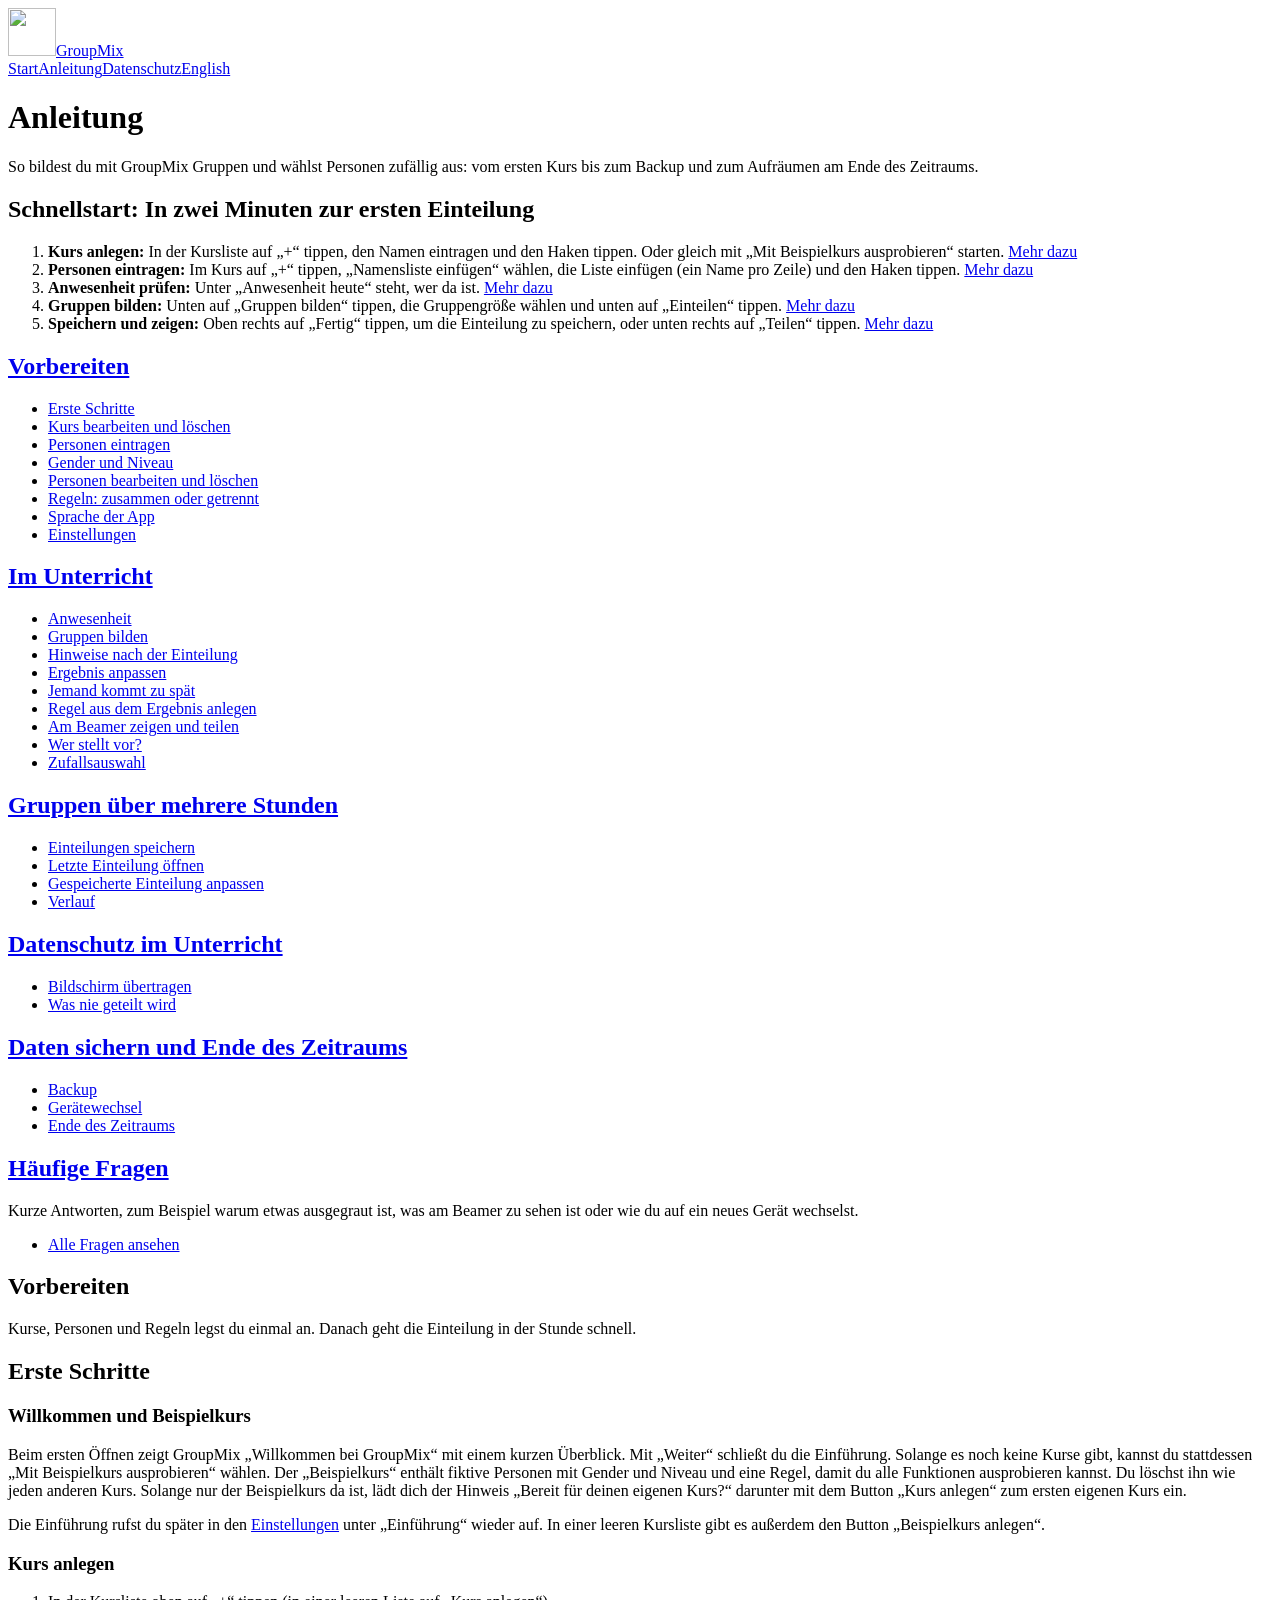
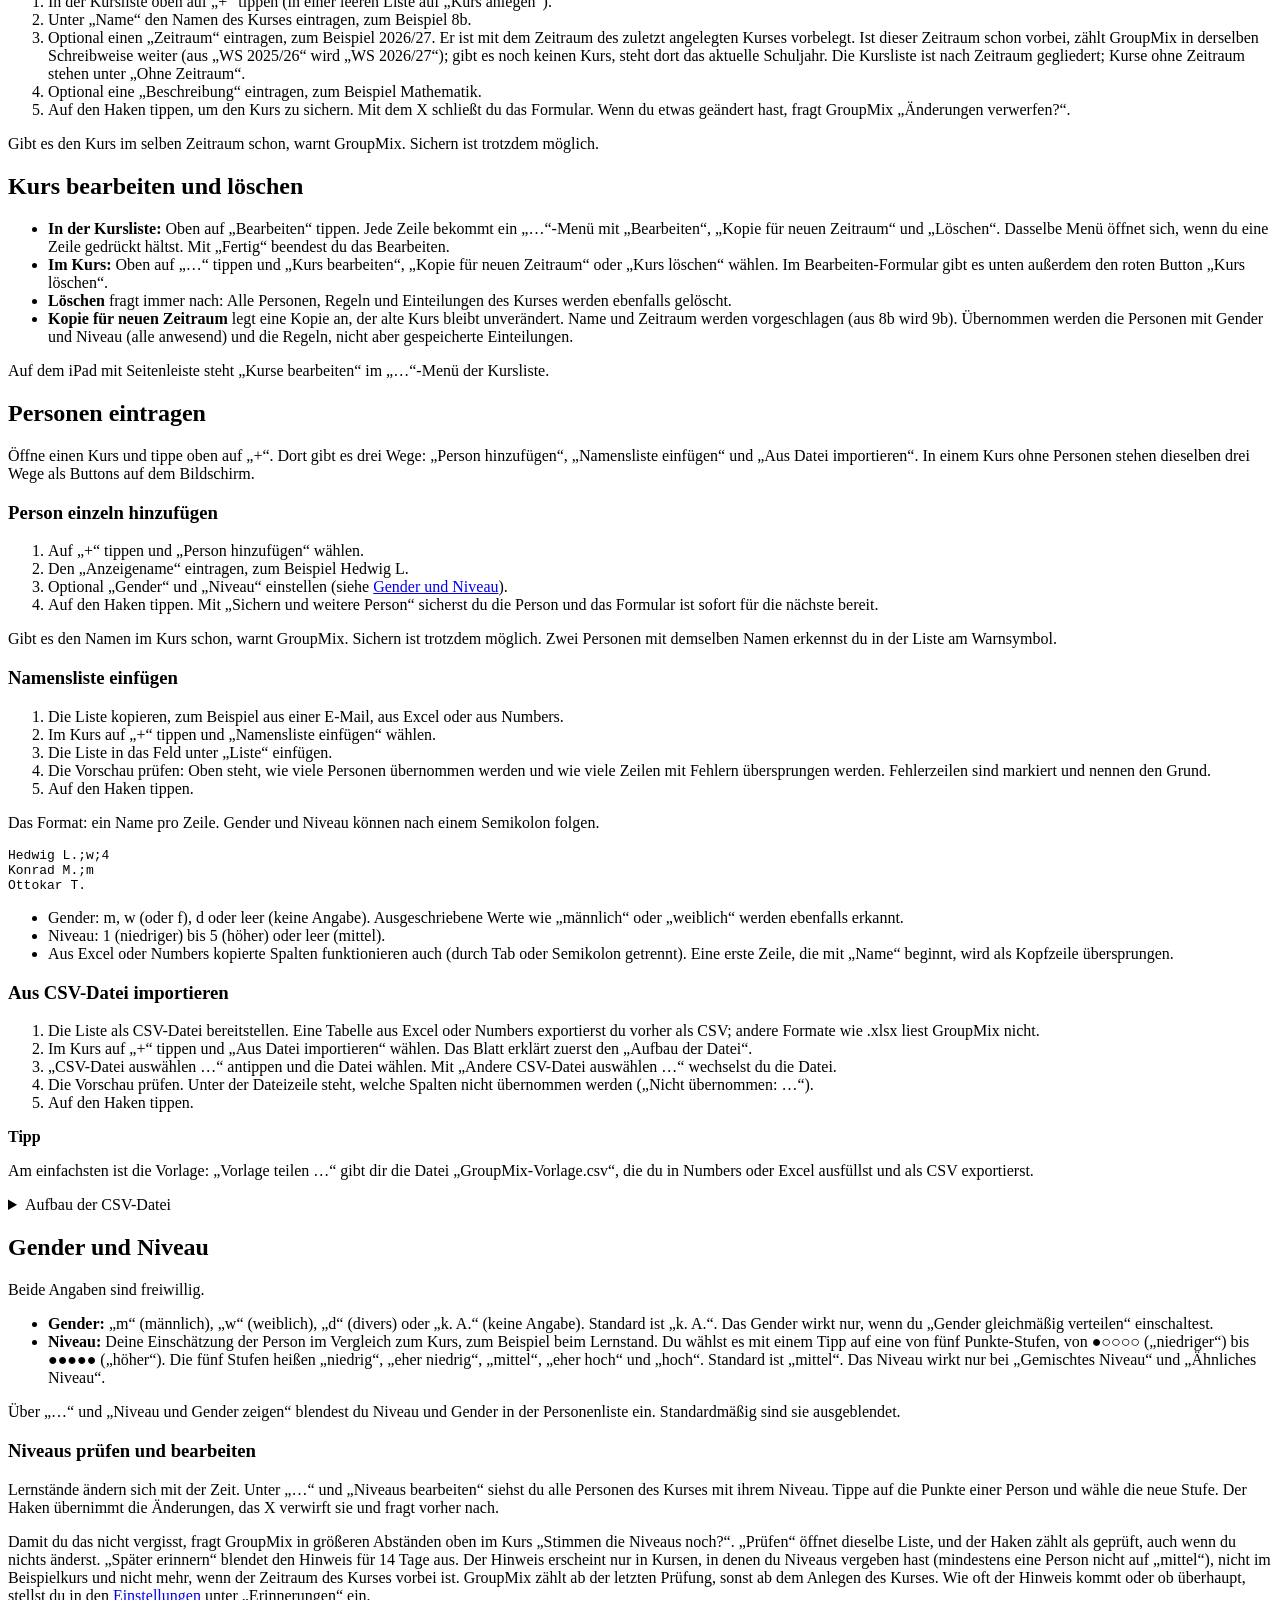
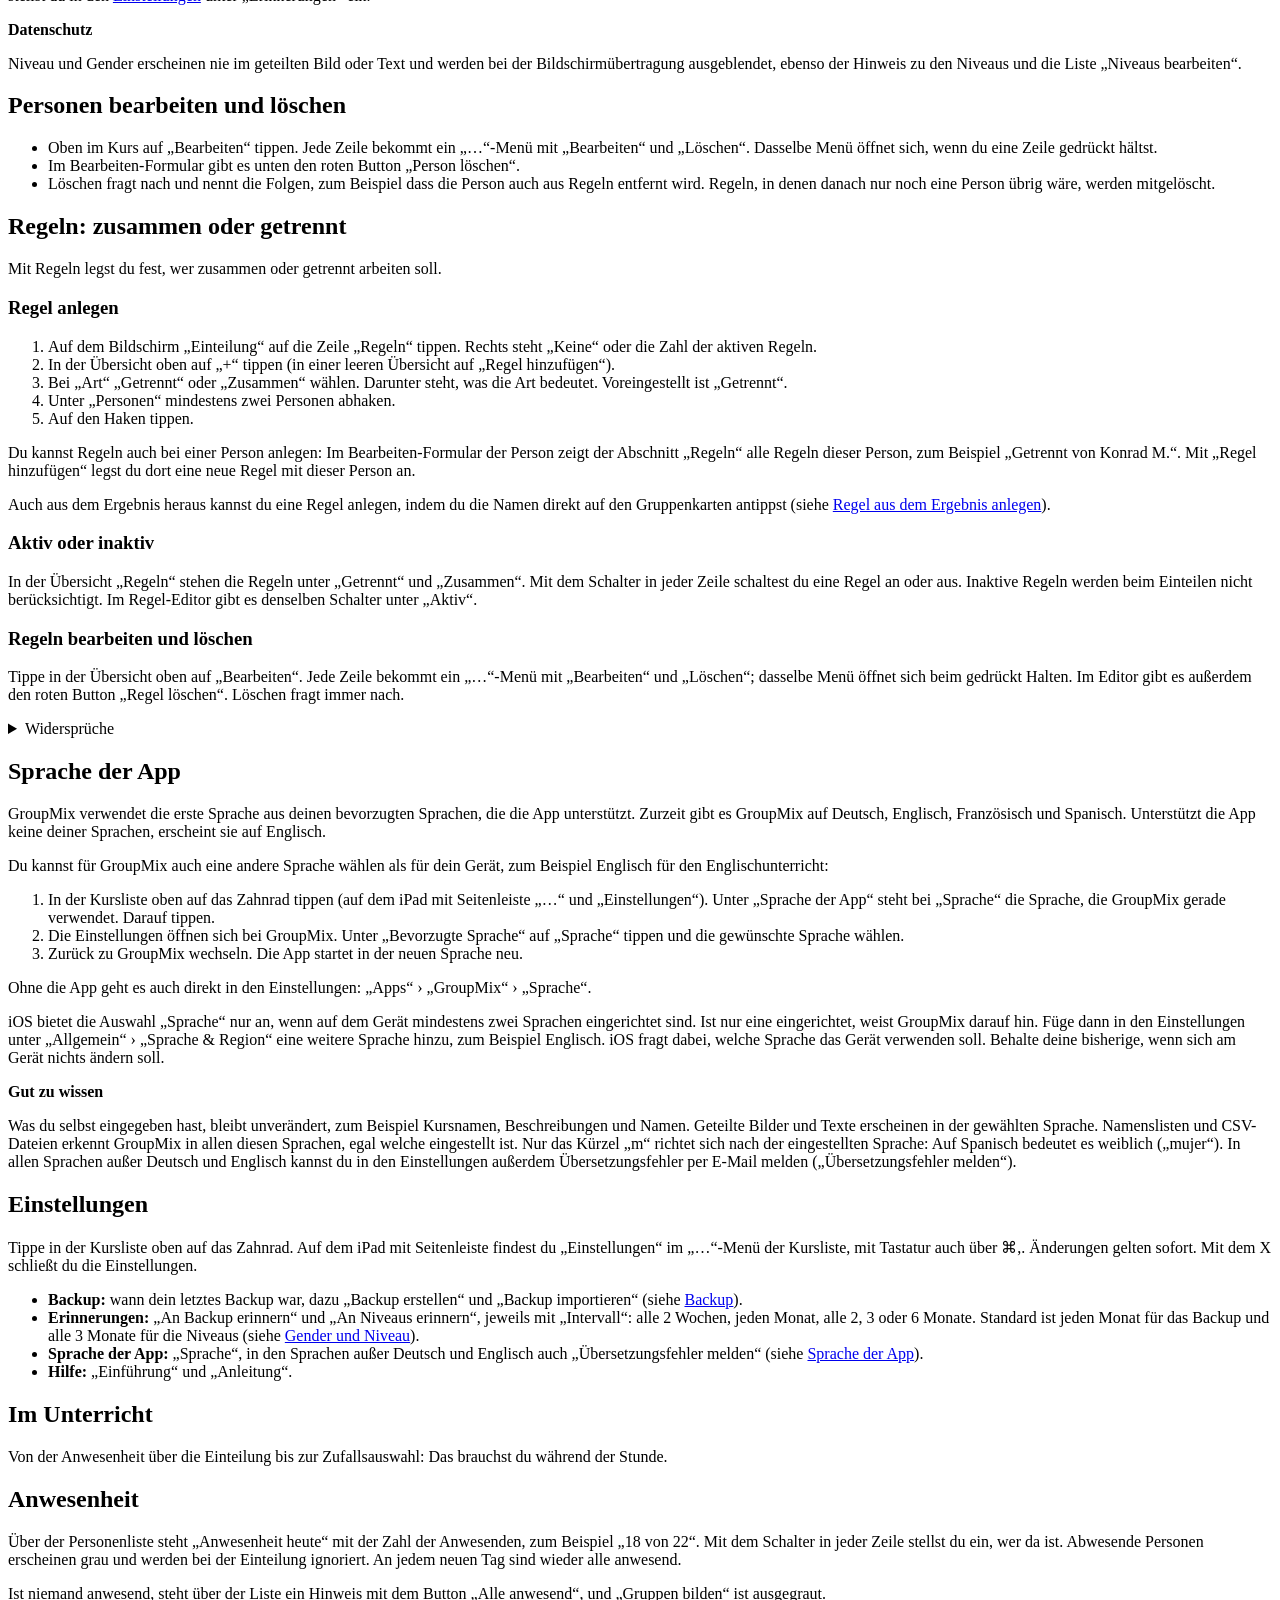
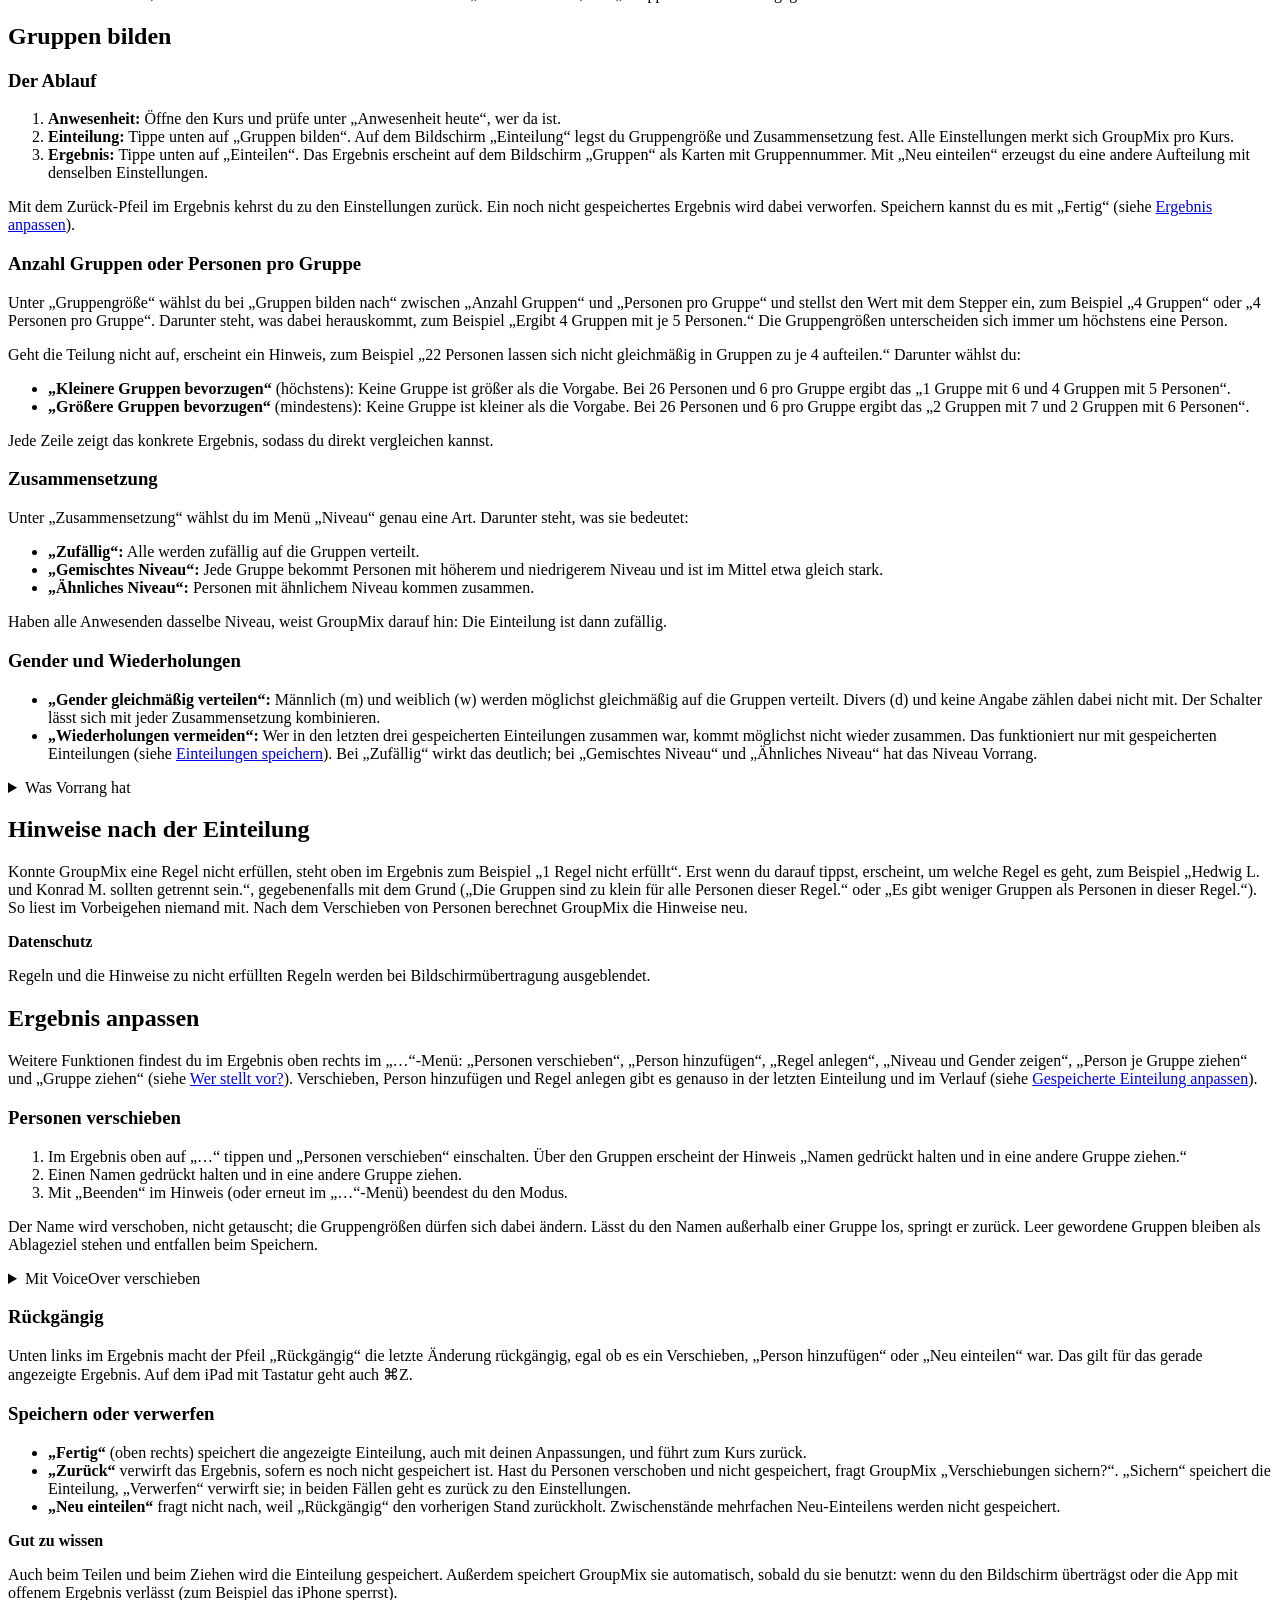
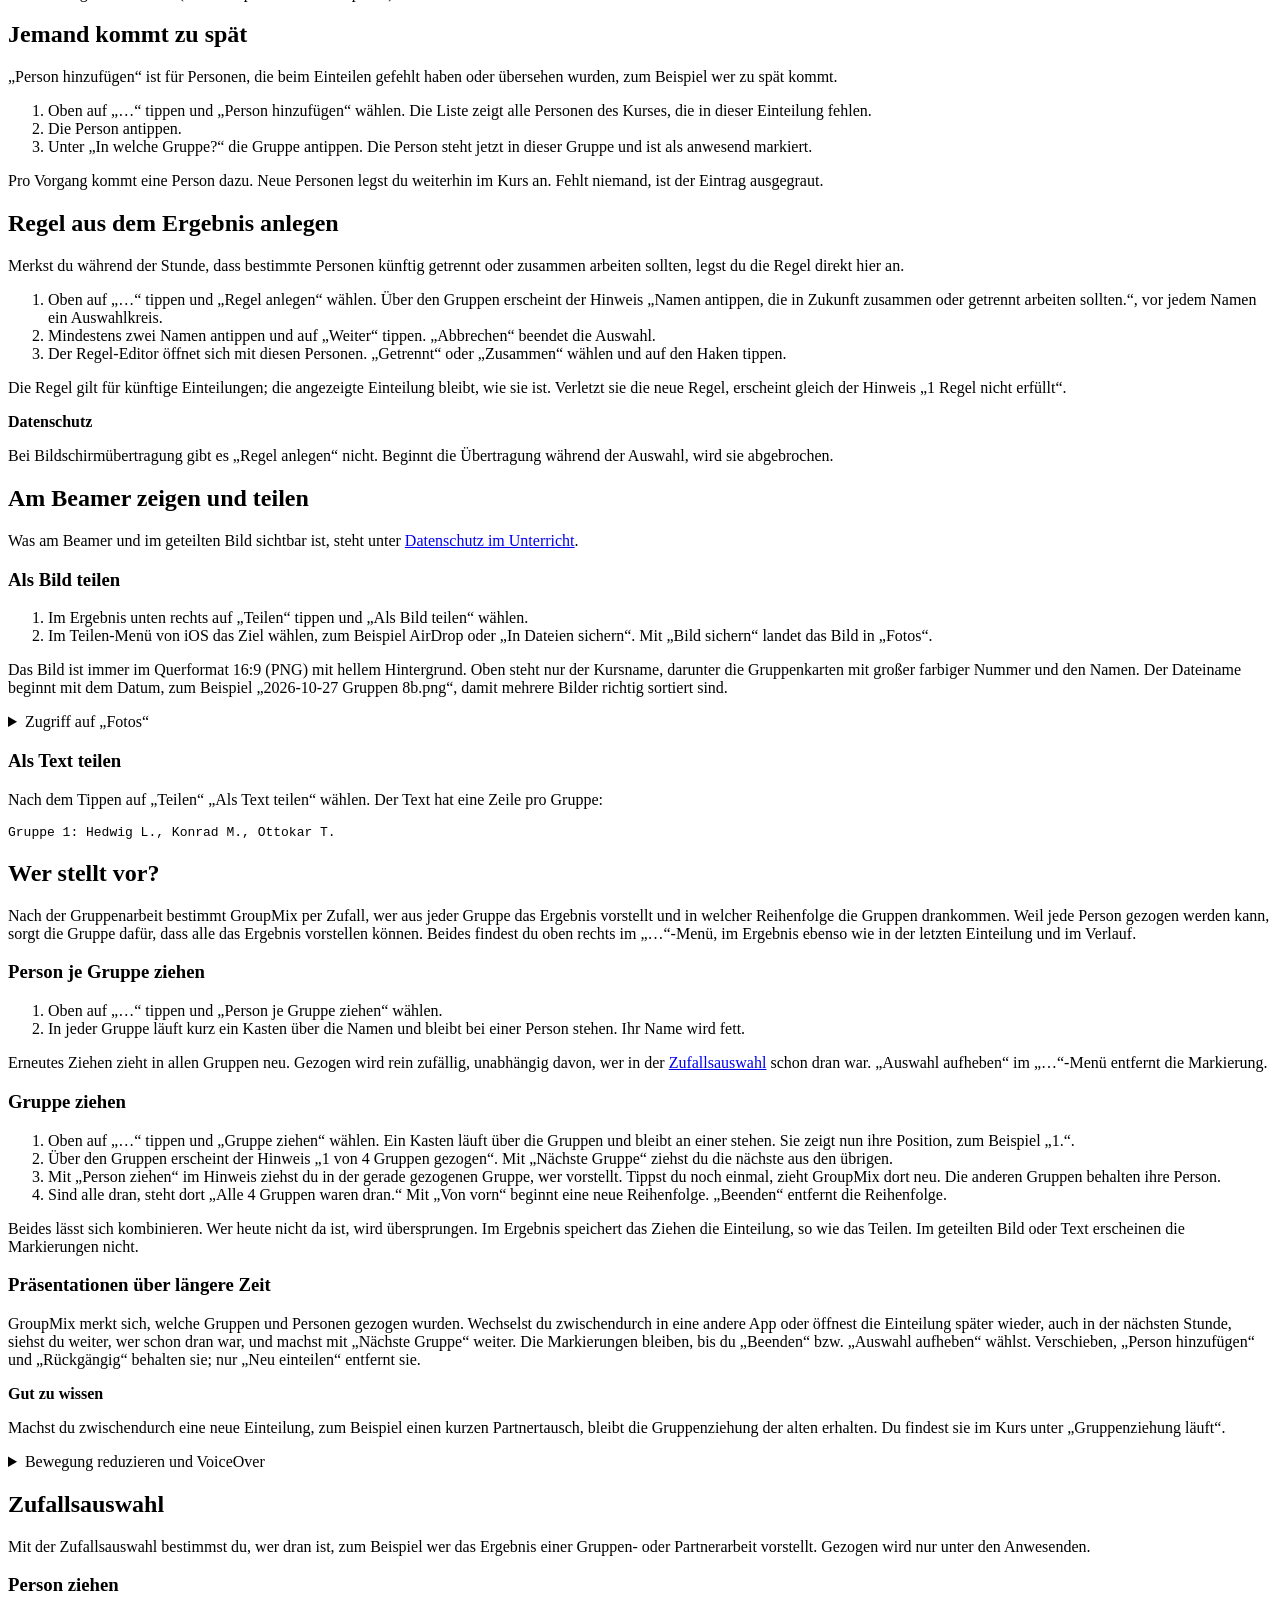
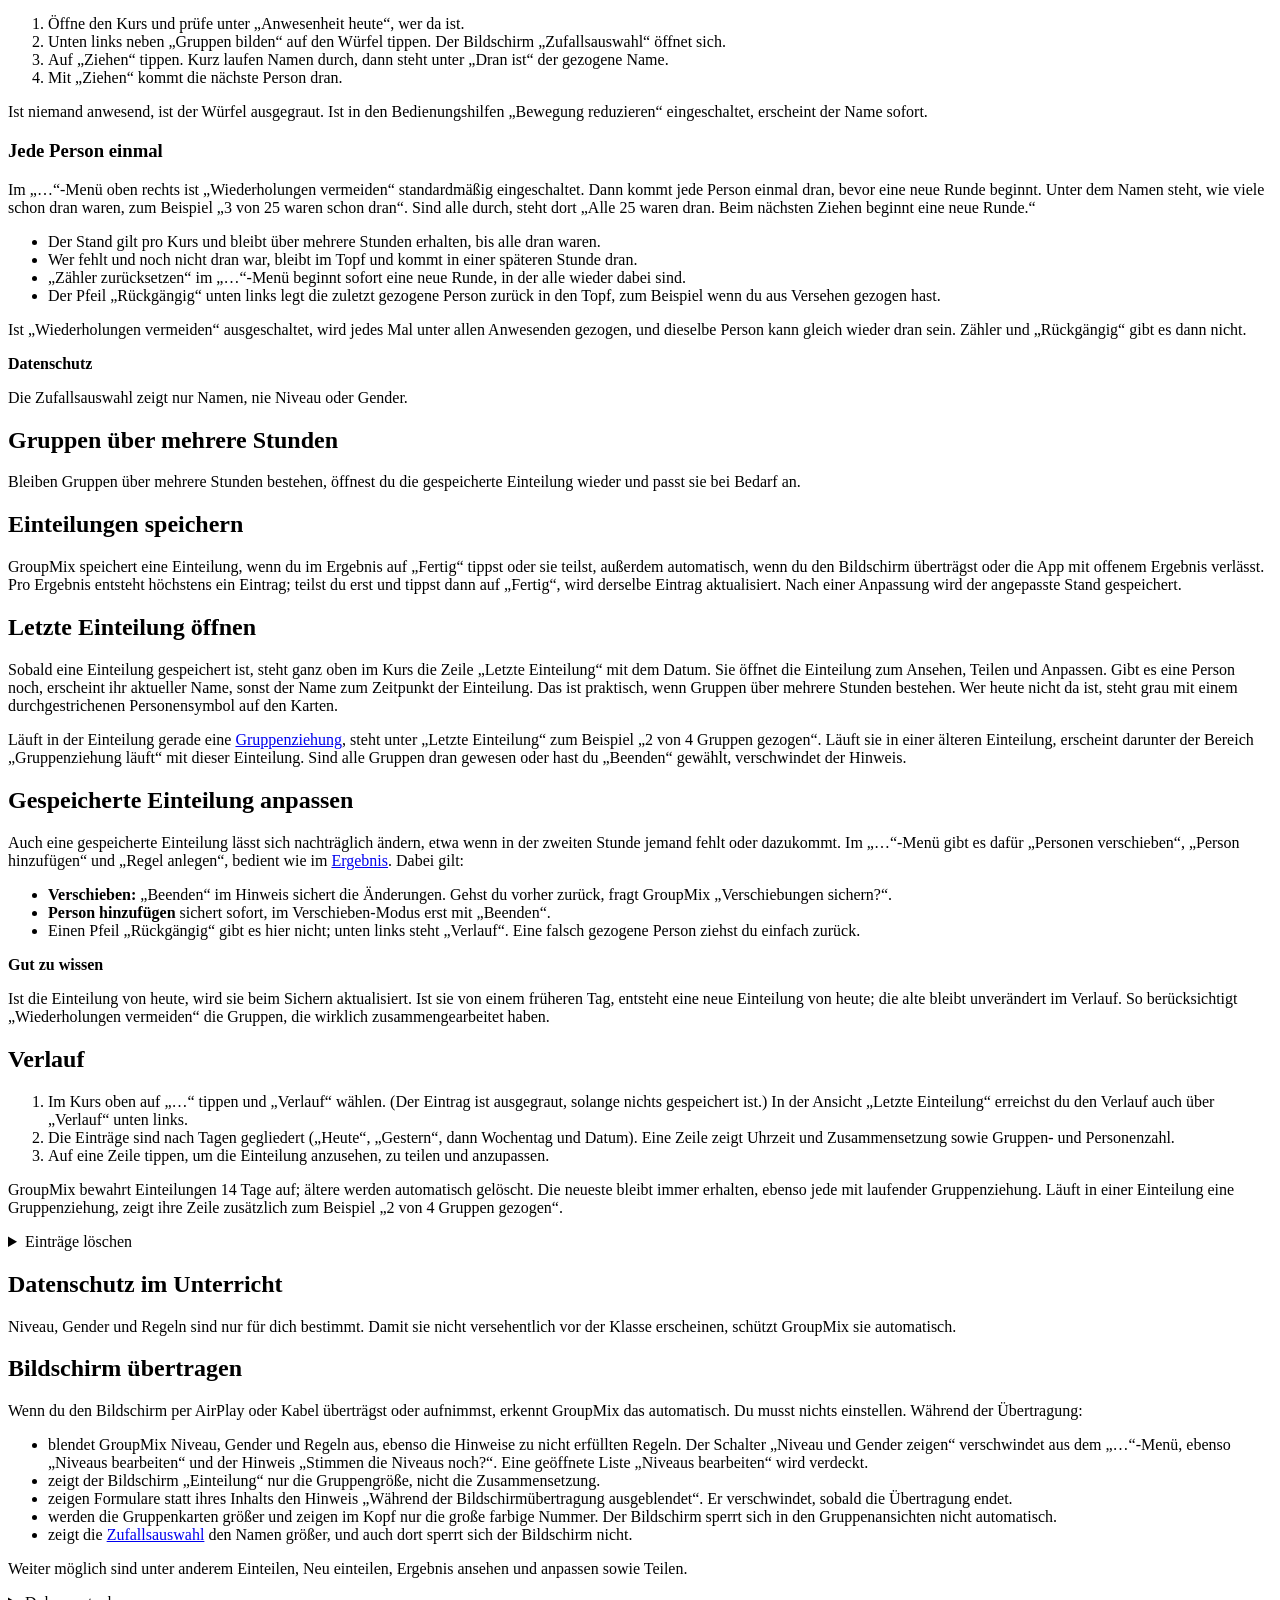
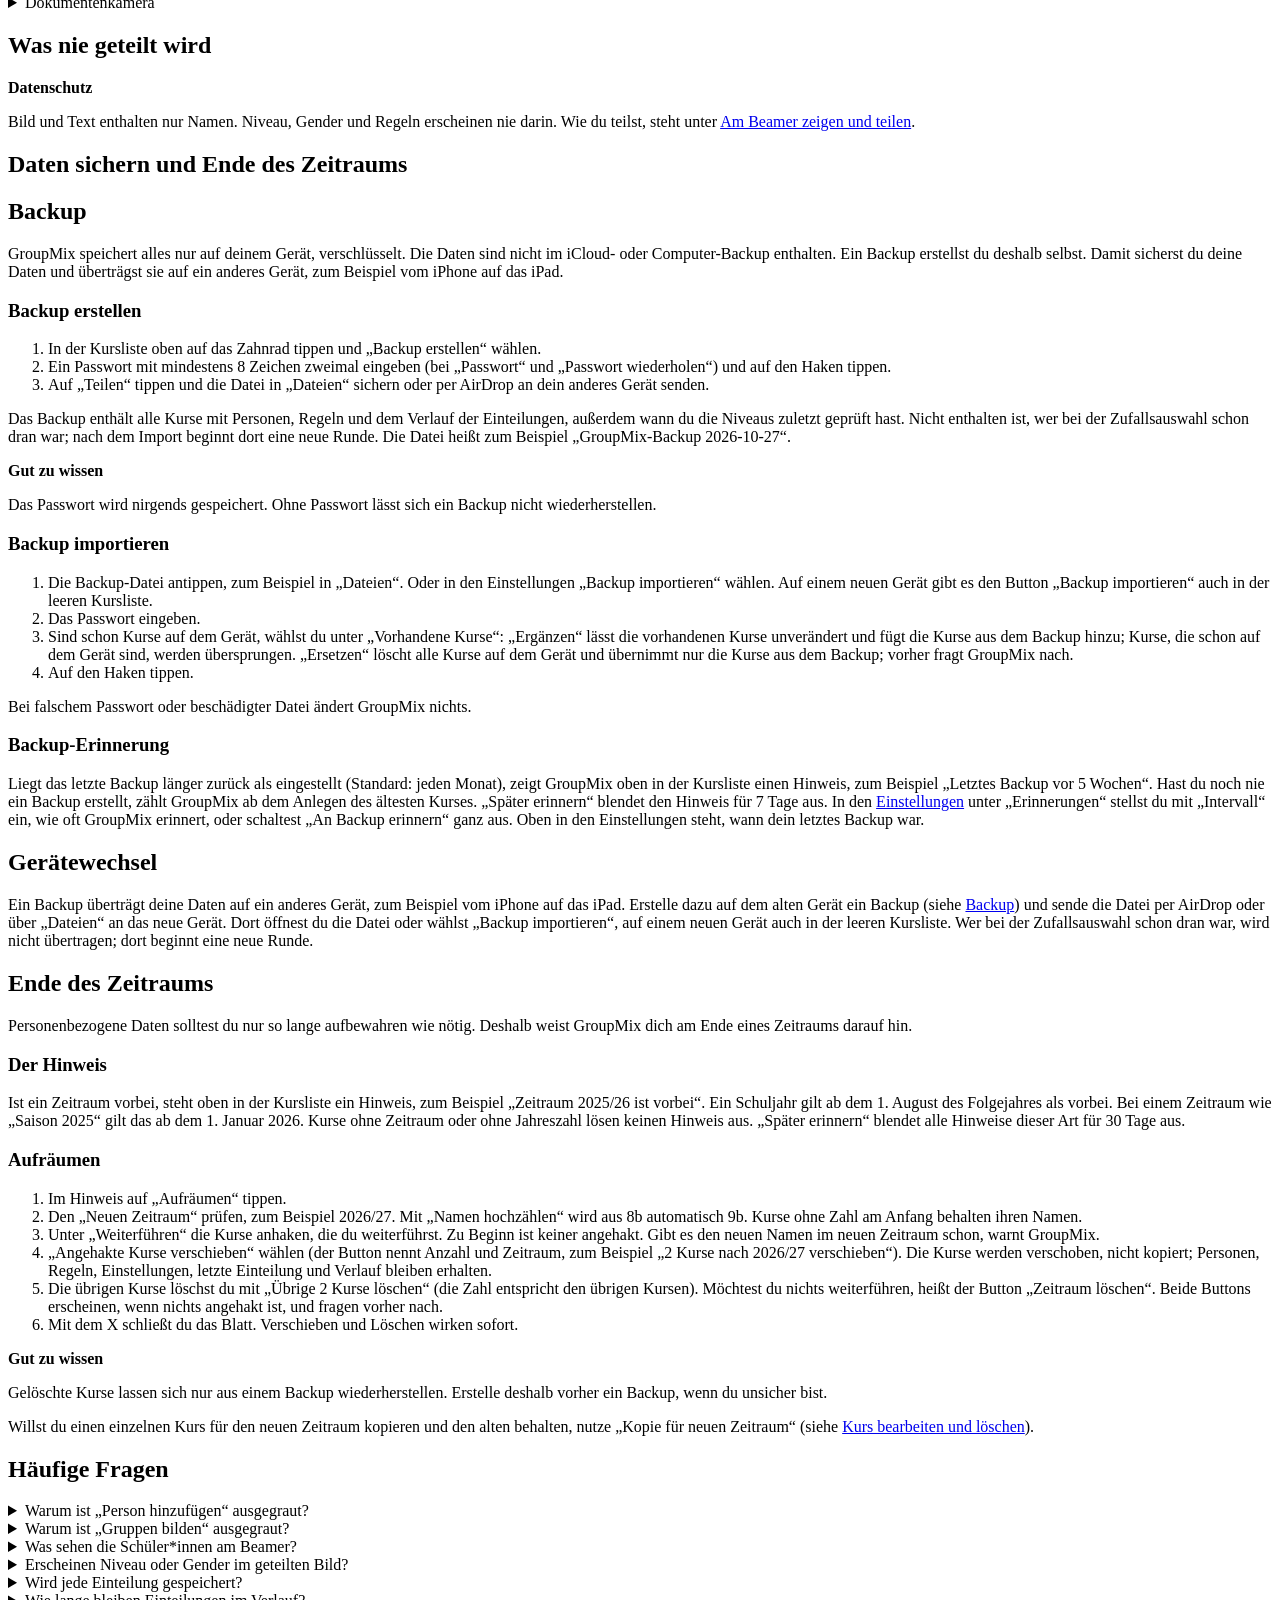
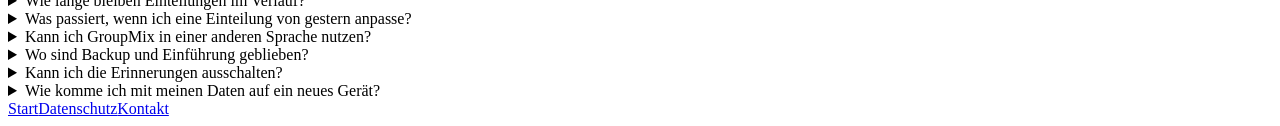
==== anleitung/index.html @ 772161a7 "Anleitung und Datenschutz für Build 10: Einstellungen, Niveaus prüfen, Person ziehen, zweite Gerätes" ====
<!doctype html>
<html lang="de">
<head>
  <meta charset="utf-8">
  <meta name="viewport" content="width=device-width, initial-scale=1">
  <title>GroupMix – Anleitung</title>
  <meta name="description" content="Anleitung für GroupMix: Kurse und Personen anlegen, Gruppen bilden, Regeln, Ergebnis anpassen und teilen, Zufallsauswahl, Backup und Ende des Zeitraums.">
  <link rel="stylesheet" href="/groupmix/style.css?v=20261104d">
  <link rel="icon" href="/groupmix/assets/groupmix-icon-rounded.svg" type="image/svg+xml">
  <link rel="alternate" hreflang="en" href="/groupmix/en/guide/">
  <script>document.documentElement.classList.add("js")</script>
</head>
<body class="guide">
  <header>
    <a class="brand" href="/groupmix/"><picture><source srcset="/groupmix/assets/groupmix-icon-dark-rounded.svg" media="(prefers-color-scheme: dark)"><img src="/groupmix/assets/groupmix-icon-rounded.svg" width="48" height="48" alt=""></picture>GroupMix</a>
    <nav><a href="/groupmix/">Start</a><a href="/groupmix/anleitung/" aria-current="page">Anleitung</a><a href="/groupmix/datenschutz/">Datenschutz</a><a href="/groupmix/en/guide/" hreflang="en" lang="en">English</a></nav>
  </header>
  <main>
    <div class="g-layout">
    <div class="g-main">

    <div class="g-overview" id="uebersicht">
      <h1 tabindex="-1">Anleitung</h1>
      <p class="lead">So bildest du mit GroupMix Gruppen und wählst Personen zufällig aus: vom ersten Kurs bis zum Backup und zum Aufräumen am Ende des Zeitraums.</p>

      <form class="g-search" role="search" id="g-search" hidden>
        <label for="g-q" class="sr-only">Anleitung durchsuchen</label>
        <input id="g-q" type="search" placeholder="Anleitung durchsuchen" autocomplete="off" autocapitalize="off" spellcheck="false" enterkeyhint="search">
      </form>
      <div class="sr-only" id="g-status" role="status" aria-live="polite"></div>
      <div class="g-results" id="g-results" hidden></div>

    <section id="schnellstart" class="schnellstart">
      <h2>Schnellstart: In zwei Minuten zur ersten Einteilung</h2>
      <ol>
        <li><strong>Kurs anlegen:</strong> In der Kursliste auf „+“ tippen, den Namen eintragen und den Haken tippen. Oder gleich mit „Mit Beispielkurs ausprobieren“ starten. <a href="#erste-schritte">Mehr dazu</a></li>
        <li><strong>Personen eintragen:</strong> Im Kurs auf „+“ tippen, „Namensliste einfügen“ wählen, die Liste einfügen (ein Name pro Zeile) und den Haken tippen. <a href="#personen">Mehr dazu</a></li>
        <li><strong>Anwesenheit prüfen:</strong> Unter „Anwesenheit heute“ steht, wer da ist. <a href="#anwesenheit">Mehr dazu</a></li>
        <li><strong>Gruppen bilden:</strong> Unten auf „Gruppen bilden“ tippen, die Gruppengröße wählen und unten auf „Einteilen“ tippen. <a href="#gruppen-bilden">Mehr dazu</a></li>
        <li><strong>Speichern und zeigen:</strong> Oben rechts auf „Fertig“ tippen, um die Einteilung zu speichern, oder unten rechts auf „Teilen“ tippen. <a href="#ergebnis-anpassen">Mehr dazu</a></li>
      </ol>
    </section>

      <div class="g-tiles">
        <section class="tile">
          <h2><a href="#vorbereiten">Vorbereiten</a></h2>
          <ul>
            <li><a href="#erste-schritte">Erste Schritte</a></li>
            <li><a href="#kurs-bearbeiten">Kurs bearbeiten und löschen</a></li>
            <li><a href="#personen">Personen eintragen</a></li>
            <li><a href="#niveau">Gender und Niveau</a></li>
            <li><a href="#personen-bearbeiten">Personen bearbeiten und löschen</a></li>
            <li><a href="#regeln">Regeln: zusammen oder getrennt</a></li>
            <li><a href="#sprache">Sprache der App</a></li>
            <li><a href="#einstellungen">Einstellungen</a></li>
          </ul>
        </section>
        <section class="tile">
          <h2><a href="#im-unterricht">Im Unterricht</a></h2>
          <ul>
            <li><a href="#anwesenheit">Anwesenheit</a></li>
            <li><a href="#gruppen-bilden">Gruppen bilden</a></li>
            <li><a href="#hinweise">Hinweise nach der Einteilung</a></li>
            <li><a href="#ergebnis-anpassen">Ergebnis anpassen</a></li>
            <li><a href="#zu-spaet">Jemand kommt zu spät</a></li>
            <li><a href="#regel-aus-ergebnis">Regel aus dem Ergebnis anlegen</a></li>
            <li><a href="#beamer">Am Beamer zeigen und teilen</a></li>
            <li><a href="#vorstellen">Wer stellt vor?</a></li>
            <li><a href="#zufallsauswahl">Zufallsauswahl</a></li>
          </ul>
        </section>
        <section class="tile">
          <h2><a href="#mehrere-stunden">Gruppen über mehrere Stunden</a></h2>
          <ul>
            <li><a href="#speichern">Einteilungen speichern</a></li>
            <li><a href="#letzte-einteilung">Letzte Einteilung öffnen</a></li>
            <li><a href="#einteilung-anpassen">Gespeicherte Einteilung anpassen</a></li>
            <li><a href="#verlauf">Verlauf</a></li>
          </ul>
        </section>
        <section class="tile">
          <h2><a href="#datenschutz-unterricht">Datenschutz im Unterricht</a></h2>
          <ul>
            <li><a href="#zeigen-teilen">Bildschirm übertragen</a></li>
            <li><a href="#nie-geteilt">Was nie geteilt wird</a></li>
          </ul>
        </section>
        <section class="tile">
          <h2><a href="#daten">Daten sichern und Ende des Zeitraums</a></h2>
          <ul>
            <li><a href="#backup">Backup</a></li>
            <li><a href="#geraetewechsel">Gerätewechsel</a></li>
            <li><a href="#zeitraum-ende">Ende des Zeitraums</a></li>
          </ul>
        </section>
        <section class="tile">
          <h2><a href="#haeufige-fragen">Häufige Fragen</a></h2>
          <p class="tile-text">Kurze Antworten, zum Beispiel warum etwas ausgegraut ist, was am Beamer zu sehen ist oder wie du auf ein neues Gerät wechselst.</p>
          <ul><li><a href="#haeufige-fragen">Alle Fragen ansehen</a></li></ul>
        </section>
      </div>
    </div>

    <div class="g-content" id="g-content">

    <section class="chapter" id="vorbereiten" data-title="Vorbereiten">
      <div class="chapter-head">
        <h2 tabindex="-1">Vorbereiten</h2>
        <p class="chapter-intro">Kurse, Personen und Regeln legst du einmal an. Danach geht die Einteilung in der Stunde schnell.</p>
      </div>

      <article class="topic" id="erste-schritte" data-summary="Mit dem Beispielkurs ausprobieren oder gleich den ersten eigenen Kurs anlegen." data-chapter="vorbereiten">
        <h2 tabindex="-1">Erste Schritte</h2>
      <h3>Willkommen und Beispielkurs</h3>
      <p>Beim ersten Öffnen zeigt GroupMix „Willkommen bei GroupMix“ mit einem kurzen Überblick. Mit „Weiter“ schließt du die Einführung. Solange es noch keine Kurse gibt, kannst du stattdessen „Mit Beispielkurs ausprobieren“ wählen. Der „Beispielkurs“ enthält fiktive Personen mit Gender und Niveau und eine Regel, damit du alle Funktionen ausprobieren kannst. Du löschst ihn wie jeden anderen Kurs. Solange nur der Beispielkurs da ist, lädt dich der Hinweis „Bereit für deinen eigenen Kurs?“ darunter mit dem Button „Kurs anlegen“ zum ersten eigenen Kurs ein.</p>
      <p>Die Einführung rufst du später in den <a href="#einstellungen">Einstellungen</a> unter „Einführung“ wieder auf. In einer leeren Kursliste gibt es außerdem den Button „Beispielkurs anlegen“.</p>

      <h3>Kurs anlegen</h3>
      <ol>
        <li>In der Kursliste oben auf „+“ tippen (in einer leeren Liste auf „Kurs anlegen“).</li>
        <li>Unter „Name“ den Namen des Kurses eintragen, zum Beispiel 8b.</li>
        <li>Optional einen „Zeitraum“ eintragen, zum Beispiel 2026/27. Er ist mit dem Zeitraum des zuletzt angelegten Kurses vorbelegt. Ist dieser Zeitraum schon vorbei, zählt GroupMix in derselben Schreibweise weiter (aus „WS 2025/26“ wird „WS 2026/27“); gibt es noch keinen Kurs, steht dort das aktuelle Schuljahr. Die Kursliste ist nach Zeitraum gegliedert; Kurse ohne Zeitraum stehen unter „Ohne Zeitraum“.</li>
        <li>Optional eine „Beschreibung“ eintragen, zum Beispiel Mathematik.</li>
        <li>Auf den Haken tippen, um den Kurs zu sichern. Mit dem X schließt du das Formular. Wenn du etwas geändert hast, fragt GroupMix „Änderungen verwerfen?“.</li>
      </ol>
      <p class="muted">Gibt es den Kurs im selben Zeitraum schon, warnt GroupMix. Sichern ist trotzdem möglich.</p>
      </article>

      <article class="topic" id="kurs-bearbeiten" data-summary="Kurse bearbeiten, für einen neuen Zeitraum kopieren oder löschen." data-chapter="vorbereiten">
        <h2 tabindex="-1">Kurs bearbeiten und löschen</h2>
      <ul>
        <li><strong>In der Kursliste:</strong> Oben auf „Bearbeiten“ tippen. Jede Zeile bekommt ein „…“-Menü mit „Bearbeiten“, „Kopie für neuen Zeitraum“ und „Löschen“. Dasselbe Menü öffnet sich, wenn du eine Zeile gedrückt hältst. Mit „Fertig“ beendest du das Bearbeiten.</li>
        <li><strong>Im Kurs:</strong> Oben auf „…“ tippen und „Kurs bearbeiten“, „Kopie für neuen Zeitraum“ oder „Kurs löschen“ wählen. Im Bearbeiten-Formular gibt es unten außerdem den roten Button „Kurs löschen“.</li>
        <li><strong>Löschen</strong> fragt immer nach: Alle Personen, Regeln und Einteilungen des Kurses werden ebenfalls gelöscht.</li>
        <li><strong>Kopie für neuen Zeitraum</strong> legt eine Kopie an, der alte Kurs bleibt unverändert. Name und Zeitraum werden vorgeschlagen (aus 8b wird 9b). Übernommen werden die Personen mit Gender und Niveau (alle anwesend) und die Regeln, nicht aber gespeicherte Einteilungen.</li>
      </ul>
      <p class="muted">Auf dem iPad mit Seitenleiste steht „Kurse bearbeiten“ im „…“-Menü der Kursliste.</p>
      </article>

      <article class="topic" id="personen" data-summary="Personen einzeln, als Namensliste oder aus einer CSV-Datei eintragen." data-chapter="vorbereiten">
        <h2 tabindex="-1">Personen eintragen</h2>
      <p>Öffne einen Kurs und tippe oben auf „+“. Dort gibt es drei Wege: „Person hinzufügen“, „Namensliste einfügen“ und „Aus Datei importieren“. In einem Kurs ohne Personen stehen dieselben drei Wege als Buttons auf dem Bildschirm.</p>

      <h3>Person einzeln hinzufügen</h3>
      <ol>
        <li>Auf „+“ tippen und „Person hinzufügen“ wählen.</li>
        <li>Den „Anzeigename“ eintragen, zum Beispiel Hedwig L.</li>
        <li>Optional „Gender“ und „Niveau“ einstellen (siehe <a href="#niveau">Gender und Niveau</a>).</li>
        <li>Auf den Haken tippen. Mit „Sichern und weitere Person“ sicherst du die Person und das Formular ist sofort für die nächste bereit.</li>
      </ol>
      <p class="muted">Gibt es den Namen im Kurs schon, warnt GroupMix. Sichern ist trotzdem möglich. Zwei Personen mit demselben Namen erkennst du in der Liste am Warnsymbol.</p>

      <h3>Namensliste einfügen</h3>
      <ol>
        <li>Die Liste kopieren, zum Beispiel aus einer E-Mail, aus Excel oder aus Numbers.</li>
        <li>Im Kurs auf „+“ tippen und „Namensliste einfügen“ wählen.</li>
        <li>Die Liste in das Feld unter „Liste“ einfügen.</li>
        <li>Die Vorschau prüfen: Oben steht, wie viele Personen übernommen werden und wie viele Zeilen mit Fehlern übersprungen werden. Fehlerzeilen sind markiert und nennen den Grund.</li>
        <li>Auf den Haken tippen.</li>
      </ol>
      <p>Das Format: ein Name pro Zeile. Gender und Niveau können nach einem Semikolon folgen.</p>
<pre>Hedwig L.;w;4
Konrad M.;m
Ottokar T.</pre>
      <ul>
        <li>Gender: m, w (oder f), d oder leer (keine Angabe). Ausgeschriebene Werte wie „männlich“ oder „weiblich“ werden ebenfalls erkannt.</li>
        <li>Niveau: 1 (niedriger) bis 5 (höher) oder leer (mittel).</li>
        <li>Aus Excel oder Numbers kopierte Spalten funktionieren auch (durch Tab oder Semikolon getrennt). Eine erste Zeile, die mit „Name“ beginnt, wird als Kopfzeile übersprungen.</li>
      </ul>

      <h3>Aus CSV-Datei importieren</h3>
      <ol>
        <li>Die Liste als CSV-Datei bereitstellen. Eine Tabelle aus Excel oder Numbers exportierst du vorher als CSV; andere Formate wie .xlsx liest GroupMix nicht.</li>
        <li>Im Kurs auf „+“ tippen und „Aus Datei importieren“ wählen. Das Blatt erklärt zuerst den „Aufbau der Datei“.</li>
        <li>„CSV-Datei auswählen …“ antippen und die Datei wählen. Mit „Andere CSV-Datei auswählen …“ wechselst du die Datei.</li>
        <li>Die Vorschau prüfen. Unter der Dateizeile steht, welche Spalten nicht übernommen werden („Nicht übernommen: …“).</li>
        <li>Auf den Haken tippen.</li>
      </ol>
      <aside class="hinweis tipp">
        <strong>Tipp</strong>
        <p>Am einfachsten ist die Vorlage: „Vorlage teilen …“ gibt dir die Datei „GroupMix-Vorlage.csv“, die du in Numbers oder Excel ausfüllst und als CSV exportierst.</p>
      </aside>
      <details class="mehr">
        <summary>Aufbau der CSV-Datei</summary>
        <p>In der ersten Zeile stehen die Spaltentitel, darunter steht eine Person pro Zeile. Zum Beispiel:</p>
<pre>Vorname;Nachname;Gender;Niveau
Hedwig;Lange;w;4
Konrad;Maurer;m;</pre>
        <ul>
          <li><strong>„Name“</strong>: der Name, wie er in der App erscheint, zum Beispiel Hedwig L.</li>
          <li><strong>„Vorname“ und „Nachname“</strong>: statt „Name“ möglich. Aus Hedwig und Lange wird Hedwig L. Steht „Name“ neben „Vorname“ ohne „Nachname“, gilt „Name“ als Nachname.</li>
          <li><strong>„Gender“</strong> (optional): m, w (oder f) oder d. Leer bedeutet keine Angabe. Statt „Gender“ geht auch „Geschlecht“.</li>
          <li><strong>„Niveau“</strong> (optional): 1 (niedriger) bis 5 (höher). Leer bedeutet mittel. Statt „Niveau“ gehen auch „Lernstand“ und „Stufe“.</li>
        </ul>
        <p>Die Reihenfolge der Spalten ist egal. Weitere Spalten, zum Beispiel „Klasse“, werden ignoriert. Englische Spaltentitel (<code>First Name</code>, <code>Last Name</code>, <code>Gender</code>, <code>Level</code>) werden ebenfalls erkannt. Als Trennzeichen erkennt GroupMix Semikolon, Komma oder Tab. Hat die Datei keine erkannte Kopfzeile, werden die Spalten wie bei der Namensliste als Name, Gender und Niveau gelesen.</p>
        <p class="muted">GroupMix liest die Datei nur und kopiert sie nicht. Dateien über etwa 1 MB sind zu groß für eine Personenliste. Passt die Datei nicht zum Format, zeigt GroupMix statt der Vorschau eine Fehlermeldung, und es wird nichts übernommen.</p>
      </details>
      </article>

      <article class="topic" id="niveau" data-summary="Die freiwilligen Angaben Gender und Niveau, wann sie wirken und wie du sie aktuell hältst." data-chapter="vorbereiten">
        <h2 tabindex="-1">Gender und Niveau</h2>
      <p>Beide Angaben sind freiwillig.</p>
      <ul>
        <li><strong>Gender:</strong> „m“ (männlich), „w“ (weiblich), „d“ (divers) oder „k. A.“ (keine Angabe). Standard ist „k. A.“. Das Gender wirkt nur, wenn du „Gender gleichmäßig verteilen“ einschaltest.</li>
        <li><strong>Niveau:</strong> Deine Einschätzung der Person im Vergleich zum Kurs, zum Beispiel beim Lernstand. Du wählst es mit einem Tipp auf eine von fünf Punkte-Stufen, von ●○○○○ („niedriger“) bis ●●●●● („höher“). Die fünf Stufen heißen „niedrig“, „eher niedrig“, „mittel“, „eher hoch“ und „hoch“. Standard ist „mittel“. Das Niveau wirkt nur bei „Gemischtes Niveau“ und „Ähnliches Niveau“.</li>
      </ul>
      <p>Über „…“ und „Niveau und Gender zeigen“ blendest du Niveau und Gender in der Personenliste ein. Standardmäßig sind sie ausgeblendet.</p>

      <h3>Niveaus prüfen und bearbeiten</h3>
      <p>Lernstände ändern sich mit der Zeit. Unter „…“ und „Niveaus bearbeiten“ siehst du alle Personen des Kurses mit ihrem Niveau. Tippe auf die Punkte einer Person und wähle die neue Stufe. Der Haken übernimmt die Änderungen, das X verwirft sie und fragt vorher nach.</p>
      <p>Damit du das nicht vergisst, fragt GroupMix in größeren Abständen oben im Kurs „Stimmen die Niveaus noch?“. „Prüfen“ öffnet dieselbe Liste, und der Haken zählt als geprüft, auch wenn du nichts änderst. „Später erinnern“ blendet den Hinweis für 14 Tage aus. Der Hinweis erscheint nur in Kursen, in denen du Niveaus vergeben hast (mindestens eine Person nicht auf „mittel“), nicht im Beispielkurs und nicht mehr, wenn der Zeitraum des Kurses vorbei ist. GroupMix zählt ab der letzten Prüfung, sonst ab dem Anlegen des Kurses. Wie oft der Hinweis kommt oder ob überhaupt, stellst du in den <a href="#einstellungen">Einstellungen</a> unter „Erinnerungen“ ein.</p>
      <aside class="hinweis datenschutz">
        <strong>Datenschutz</strong>
        <p>Niveau und Gender erscheinen nie im geteilten Bild oder Text und werden bei der Bildschirmübertragung ausgeblendet, ebenso der Hinweis zu den Niveaus und die Liste „Niveaus bearbeiten“.</p>
      </aside>
      </article>

      <article class="topic" id="personen-bearbeiten" data-summary="Personen ändern oder löschen, auch aus ihren Regeln." data-chapter="vorbereiten">
        <h2 tabindex="-1">Personen bearbeiten und löschen</h2>
      <ul>
        <li>Oben im Kurs auf „Bearbeiten“ tippen. Jede Zeile bekommt ein „…“-Menü mit „Bearbeiten“ und „Löschen“. Dasselbe Menü öffnet sich, wenn du eine Zeile gedrückt hältst.</li>
        <li>Im Bearbeiten-Formular gibt es unten den roten Button „Person löschen“.</li>
        <li>Löschen fragt nach und nennt die Folgen, zum Beispiel dass die Person auch aus Regeln entfernt wird. Regeln, in denen danach nur noch eine Person übrig wäre, werden mitgelöscht.</li>
      </ul>
      </article>

      <article class="topic" id="regeln" data-summary="Festlegen, wer zusammen oder getrennt arbeiten soll." data-chapter="vorbereiten">
        <h2 tabindex="-1">Regeln: zusammen oder getrennt</h2>
      <p>Mit Regeln legst du fest, wer zusammen oder getrennt arbeiten soll.</p>

      <h3>Regel anlegen</h3>
      <ol>
        <li>Auf dem Bildschirm „Einteilung“ auf die Zeile „Regeln“ tippen. Rechts steht „Keine“ oder die Zahl der aktiven Regeln.</li>
        <li>In der Übersicht oben auf „+“ tippen (in einer leeren Übersicht auf „Regel hinzufügen“).</li>
        <li>Bei „Art“ „Getrennt“ oder „Zusammen“ wählen. Darunter steht, was die Art bedeutet. Voreingestellt ist „Getrennt“.</li>
        <li>Unter „Personen“ mindestens zwei Personen abhaken.</li>
        <li>Auf den Haken tippen.</li>
      </ol>
      <p>Du kannst Regeln auch bei einer Person anlegen: Im Bearbeiten-Formular der Person zeigt der Abschnitt „Regeln“ alle Regeln dieser Person, zum Beispiel „Getrennt von Konrad M.“. Mit „Regel hinzufügen“ legst du dort eine neue Regel mit dieser Person an.</p>
      <p>Auch aus dem Ergebnis heraus kannst du eine Regel anlegen, indem du die Namen direkt auf den Gruppenkarten antippst (siehe <a href="#regel-aus-ergebnis">Regel aus dem Ergebnis anlegen</a>).</p>

      <h3>Aktiv oder inaktiv</h3>
      <p>In der Übersicht „Regeln“ stehen die Regeln unter „Getrennt“ und „Zusammen“. Mit dem Schalter in jeder Zeile schaltest du eine Regel an oder aus. Inaktive Regeln werden beim Einteilen nicht berücksichtigt. Im Regel-Editor gibt es denselben Schalter unter „Aktiv“.</p>

      <h3>Regeln bearbeiten und löschen</h3>
      <p>Tippe in der Übersicht oben auf „Bearbeiten“. Jede Zeile bekommt ein „…“-Menü mit „Bearbeiten“ und „Löschen“; dasselbe Menü öffnet sich beim gedrückt Halten. Im Editor gibt es außerdem den roten Button „Regel löschen“. Löschen fragt immer nach.</p>

      <details class="mehr">
        <summary>Widersprüche</summary>
        <p>Widersprechen sich aktive Regeln, zum Beispiel zwei Personen sollen zusammen und zugleich getrennt sein, zeigt GroupMix ein Warnsymbol. Im Editor steht „Widerspricht: …“ und in der Übersicht „Widersprüchliche Regeln: Getrennt hat Vorrang vor Zusammen.“ Sichern ist trotzdem möglich.</p>
      </details>
      </article>

      <article class="topic" id="sprache" data-summary="GroupMix in einer anderen Sprache nutzen als dein Gerät, zum Beispiel auf Englisch." data-chapter="vorbereiten">
        <h2 tabindex="-1">Sprache der App</h2>
      <p>GroupMix verwendet die erste Sprache aus deinen bevorzugten Sprachen, die die App unterstützt. Zurzeit gibt es GroupMix auf Deutsch, Englisch, Französisch und Spanisch. Unterstützt die App keine deiner Sprachen, erscheint sie auf Englisch.</p>
      <p>Du kannst für GroupMix auch eine andere Sprache wählen als für dein Gerät, zum Beispiel Englisch für den Englischunterricht:</p>
      <ol>
        <li>In der Kursliste oben auf das Zahnrad tippen (auf dem iPad mit Seitenleiste „…“ und „Einstellungen“). Unter „Sprache der App“ steht bei „Sprache“ die Sprache, die GroupMix gerade verwendet. Darauf tippen.</li>
        <li>Die Einstellungen öffnen sich bei GroupMix. Unter „Bevorzugte Sprache“ auf „Sprache“ tippen und die gewünschte Sprache wählen.</li>
        <li>Zurück zu GroupMix wechseln. Die App startet in der neuen Sprache neu.</li>
      </ol>
      <p>Ohne die App geht es auch direkt in den Einstellungen: „Apps“ › „GroupMix“ › „Sprache“.</p>
      <p>iOS bietet die Auswahl „Sprache“ nur an, wenn auf dem Gerät mindestens zwei Sprachen eingerichtet sind. Ist nur eine eingerichtet, weist GroupMix darauf hin. Füge dann in den Einstellungen unter „Allgemein“ › „Sprache &amp; Region“ eine weitere Sprache hinzu, zum Beispiel Englisch. iOS fragt dabei, welche Sprache das Gerät verwenden soll. Behalte deine bisherige, wenn sich am Gerät nichts ändern soll.</p>
      <aside class="hinweis wissen">
        <strong>Gut zu wissen</strong>
        <p>Was du selbst eingegeben hast, bleibt unverändert, zum Beispiel Kursnamen, Beschreibungen und Namen. Geteilte Bilder und Texte erscheinen in der gewählten Sprache. Namenslisten und CSV-Dateien erkennt GroupMix in allen diesen Sprachen, egal welche eingestellt ist. Nur das Kürzel „m“ richtet sich nach der eingestellten Sprache: Auf Spanisch bedeutet es weiblich („mujer“). In allen Sprachen außer Deutsch und Englisch kannst du in den Einstellungen außerdem Übersetzungsfehler per E-Mail melden („Übersetzungsfehler melden“).</p>
      </aside>
      </article>

      <article class="topic" id="einstellungen" data-summary="Backup, Erinnerungen, Sprache und Hilfe an einem Ort." data-chapter="vorbereiten">
        <h2 tabindex="-1">Einstellungen</h2>
      <p>Tippe in der Kursliste oben auf das Zahnrad. Auf dem iPad mit Seitenleiste findest du „Einstellungen“ im „…“-Menü der Kursliste, mit Tastatur auch über ⌘,. Änderungen gelten sofort. Mit dem X schließt du die Einstellungen.</p>
      <ul>
        <li><strong>Backup:</strong> wann dein letztes Backup war, dazu „Backup erstellen“ und „Backup importieren“ (siehe <a href="#backup">Backup</a>).</li>
        <li><strong>Erinnerungen:</strong> „An Backup erinnern“ und „An Niveaus erinnern“, jeweils mit „Intervall“: alle 2 Wochen, jeden Monat, alle 2, 3 oder 6 Monate. Standard ist jeden Monat für das Backup und alle 3 Monate für die Niveaus (siehe <a href="#niveau">Gender und Niveau</a>).</li>
        <li><strong>Sprache der App:</strong> „Sprache“, in den Sprachen außer Deutsch und Englisch auch „Übersetzungsfehler melden“ (siehe <a href="#sprache">Sprache der App</a>).</li>
        <li><strong>Hilfe:</strong> „Einführung“ und „Anleitung“.</li>
      </ul>
      </article>
    </section>

    <section class="chapter" id="im-unterricht" data-title="Im Unterricht">
      <div class="chapter-head">
        <h2 tabindex="-1">Im Unterricht</h2>
        <p class="chapter-intro">Von der Anwesenheit über die Einteilung bis zur Zufallsauswahl: Das brauchst du während der Stunde.</p>
      </div>

      <article class="topic" id="anwesenheit" data-summary="Vor dem Einteilen festhalten, wer heute da ist." data-chapter="im-unterricht">
        <h2 tabindex="-1">Anwesenheit</h2>
      <p>Über der Personenliste steht „Anwesenheit heute“ mit der Zahl der Anwesenden, zum Beispiel „18 von 22“. Mit dem Schalter in jeder Zeile stellst du ein, wer da ist. Abwesende Personen erscheinen grau und werden bei der Einteilung ignoriert. An jedem neuen Tag sind wieder alle anwesend.</p>
      <p>Ist niemand anwesend, steht über der Liste ein Hinweis mit dem Button „Alle anwesend“, und „Gruppen bilden“ ist ausgegraut.</p>
      </article>

      <article class="topic" id="gruppen-bilden" data-summary="Gruppengröße und Zusammensetzung wählen und einteilen." data-chapter="im-unterricht">
        <h2 tabindex="-1">Gruppen bilden</h2>
      <h3>Der Ablauf</h3>
      <ol>
        <li><strong>Anwesenheit:</strong> Öffne den Kurs und prüfe unter „Anwesenheit heute“, wer da ist.</li>
        <li><strong>Einteilung:</strong> Tippe unten auf „Gruppen bilden“. Auf dem Bildschirm „Einteilung“ legst du Gruppengröße und Zusammensetzung fest. Alle Einstellungen merkt sich GroupMix pro Kurs.</li>
        <li><strong>Ergebnis:</strong> Tippe unten auf „Einteilen“. Das Ergebnis erscheint auf dem Bildschirm „Gruppen“ als Karten mit Gruppennummer. Mit „Neu einteilen“ erzeugst du eine andere Aufteilung mit denselben Einstellungen.</li>
      </ol>
      <p>Mit dem Zurück-Pfeil im Ergebnis kehrst du zu den Einstellungen zurück. Ein noch nicht gespeichertes Ergebnis wird dabei verworfen. Speichern kannst du es mit „Fertig“ (siehe <a href="#ergebnis-anpassen">Ergebnis anpassen</a>).</p>

      <h3>Anzahl Gruppen oder Personen pro Gruppe</h3>
      <p>Unter „Gruppengröße“ wählst du bei „Gruppen bilden nach“ zwischen „Anzahl Gruppen“ und „Personen pro Gruppe“ und stellst den Wert mit dem Stepper ein, zum Beispiel „4 Gruppen“ oder „4 Personen pro Gruppe“. Darunter steht, was dabei herauskommt, zum Beispiel „Ergibt 4 Gruppen mit je 5 Personen.“ Die Gruppengrößen unterscheiden sich immer um höchstens eine Person.</p>
      <p>Geht die Teilung nicht auf, erscheint ein Hinweis, zum Beispiel „22 Personen lassen sich nicht gleichmäßig in Gruppen zu je 4 aufteilen.“ Darunter wählst du:</p>
      <ul>
        <li><strong>„Kleinere Gruppen bevorzugen“</strong> (höchstens): Keine Gruppe ist größer als die Vorgabe. Bei 26 Personen und 6 pro Gruppe ergibt das „1 Gruppe mit 6 und 4 Gruppen mit 5 Personen“.</li>
        <li><strong>„Größere Gruppen bevorzugen“</strong> (mindestens): Keine Gruppe ist kleiner als die Vorgabe. Bei 26 Personen und 6 pro Gruppe ergibt das „2 Gruppen mit 7 und 2 Gruppen mit 6 Personen“.</li>
      </ul>
      <p class="muted">Jede Zeile zeigt das konkrete Ergebnis, sodass du direkt vergleichen kannst.</p>

      <h3>Zusammensetzung</h3>
      <p>Unter „Zusammensetzung“ wählst du im Menü „Niveau“ genau eine Art. Darunter steht, was sie bedeutet:</p>
      <ul>
        <li><strong>„Zufällig“:</strong> Alle werden zufällig auf die Gruppen verteilt.</li>
        <li><strong>„Gemischtes Niveau“:</strong> Jede Gruppe bekommt Personen mit höherem und niedrigerem Niveau und ist im Mittel etwa gleich stark.</li>
        <li><strong>„Ähnliches Niveau“:</strong> Personen mit ähnlichem Niveau kommen zusammen.</li>
      </ul>
      <p class="muted">Haben alle Anwesenden dasselbe Niveau, weist GroupMix darauf hin: Die Einteilung ist dann zufällig.</p>

      <h3>Gender und Wiederholungen</h3>
      <ul>
        <li><strong>„Gender gleichmäßig verteilen“:</strong> Männlich (m) und weiblich (w) werden möglichst gleichmäßig auf die Gruppen verteilt. Divers (d) und keine Angabe zählen dabei nicht mit. Der Schalter lässt sich mit jeder Zusammensetzung kombinieren.</li>
        <li><strong>„Wiederholungen vermeiden“:</strong> Wer in den letzten drei gespeicherten Einteilungen zusammen war, kommt möglichst nicht wieder zusammen. Das funktioniert nur mit gespeicherten Einteilungen (siehe <a href="#speichern">Einteilungen speichern</a>). Bei „Zufällig“ wirkt das deutlich; bei „Gemischtes Niveau“ und „Ähnliches Niveau“ hat das Niveau Vorrang.</li>
      </ul>

      <details class="mehr">
        <summary>Was Vorrang hat</summary>
        <p>Die Gruppengröße hat immer Vorrang. Danach folgen die Regeln, dann die Zusammensetzung. Was nicht erfüllbar ist, nennt GroupMix nach der Einteilung (siehe <a href="#hinweise">Hinweise nach der Einteilung</a>).</p>
      </details>
      </article>

      <article class="topic" id="hinweise" data-summary="Was GroupMix zeigt, wenn eine Regel nicht erfüllt werden konnte." data-chapter="im-unterricht">
        <h2 tabindex="-1">Hinweise nach der Einteilung</h2>
      <p>Konnte GroupMix eine Regel nicht erfüllen, steht oben im Ergebnis zum Beispiel „1 Regel nicht erfüllt“. Erst wenn du darauf tippst, erscheint, um welche Regel es geht, zum Beispiel „Hedwig L. und Konrad M. sollten getrennt sein.“, gegebenenfalls mit dem Grund („Die Gruppen sind zu klein für alle Personen dieser Regel.“ oder „Es gibt weniger Gruppen als Personen in dieser Regel.“). So liest im Vorbeigehen niemand mit. Nach dem Verschieben von Personen berechnet GroupMix die Hinweise neu.</p>
      <aside class="hinweis datenschutz">
        <strong>Datenschutz</strong>
        <p>Regeln und die Hinweise zu nicht erfüllten Regeln werden bei Bildschirmübertragung ausgeblendet.</p>
      </aside>
      </article>

      <article class="topic" id="ergebnis-anpassen" data-summary="Personen verschieben, Änderungen rückgängig machen, speichern oder verwerfen." data-chapter="im-unterricht">
        <h2 tabindex="-1">Ergebnis anpassen</h2>
      <p>Weitere Funktionen findest du im Ergebnis oben rechts im „…“-Menü: „Personen verschieben“, „Person hinzufügen“, „Regel anlegen“, „Niveau und Gender zeigen“, „Person je Gruppe ziehen“ und „Gruppe ziehen“ (siehe <a href="#vorstellen">Wer stellt vor?</a>). Verschieben, Person hinzufügen und Regel anlegen gibt es genauso in der letzten Einteilung und im Verlauf (siehe <a href="#einteilung-anpassen">Gespeicherte Einteilung anpassen</a>).</p>

      <h3>Personen verschieben</h3>
      <ol>
        <li>Im Ergebnis oben auf „…“ tippen und „Personen verschieben“ einschalten. Über den Gruppen erscheint der Hinweis „Namen gedrückt halten und in eine andere Gruppe ziehen.“</li>
        <li>Einen Namen gedrückt halten und in eine andere Gruppe ziehen.</li>
        <li>Mit „Beenden“ im Hinweis (oder erneut im „…“-Menü) beendest du den Modus.</li>
      </ol>
      <p>Der Name wird verschoben, nicht getauscht; die Gruppengrößen dürfen sich dabei ändern. Lässt du den Namen außerhalb einer Gruppe los, springt er zurück. Leer gewordene Gruppen bleiben als Ablageziel stehen und entfallen beim Speichern.</p>
      <details class="mehr">
        <summary>Mit VoiceOver verschieben</summary>
        <p>Mit VoiceOver wählst du pro Name die Aktion „Verschieben nach Gruppe …“.</p>
      </details>

      <h3>Rückgängig</h3>
      <p>Unten links im Ergebnis macht der Pfeil „Rückgängig“ die letzte Änderung rückgängig, egal ob es ein Verschieben, „Person hinzufügen“ oder „Neu einteilen“ war. Das gilt für das gerade angezeigte Ergebnis. Auf dem iPad mit Tastatur geht auch ⌘Z.</p>

      <h3>Speichern oder verwerfen</h3>
      <ul>
        <li><strong>„Fertig“</strong> (oben rechts) speichert die angezeigte Einteilung, auch mit deinen Anpassungen, und führt zum Kurs zurück.</li>
        <li><strong>„Zurück“</strong> verwirft das Ergebnis, sofern es noch nicht gespeichert ist. Hast du Personen verschoben und nicht gespeichert, fragt GroupMix „Verschiebungen sichern?“. „Sichern“ speichert die Einteilung, „Verwerfen“ verwirft sie; in beiden Fällen geht es zurück zu den Einstellungen.</li>
        <li><strong>„Neu einteilen“</strong> fragt nicht nach, weil „Rückgängig“ den vorherigen Stand zurückholt. Zwischenstände mehrfachen Neu-Einteilens werden nicht gespeichert.</li>
      </ul>
      <aside class="hinweis wissen">
        <strong>Gut zu wissen</strong>
        <p>Auch beim Teilen und beim Ziehen wird die Einteilung gespeichert. Außerdem speichert GroupMix sie automatisch, sobald du sie benutzt: wenn du den Bildschirm überträgst oder die App mit offenem Ergebnis verlässt (zum Beispiel das iPhone sperrst).</p>
      </aside>
      </article>

      <article class="topic" id="zu-spaet" data-summary="Wer beim Einteilen fehlte, nachträglich in eine Gruppe aufnehmen." data-chapter="im-unterricht">
        <h2 tabindex="-1">Jemand kommt zu spät</h2>
      <p>„Person hinzufügen“ ist für Personen, die beim Einteilen gefehlt haben oder übersehen wurden, zum Beispiel wer zu spät kommt.</p>
      <ol>
        <li>Oben auf „…“ tippen und „Person hinzufügen“ wählen. Die Liste zeigt alle Personen des Kurses, die in dieser Einteilung fehlen.</li>
        <li>Die Person antippen.</li>
        <li>Unter „In welche Gruppe?“ die Gruppe antippen. Die Person steht jetzt in dieser Gruppe und ist als anwesend markiert.</li>
      </ol>
      <p>Pro Vorgang kommt eine Person dazu. Neue Personen legst du weiterhin im Kurs an. Fehlt niemand, ist der Eintrag ausgegraut.</p>
      </article>

      <article class="topic" id="regel-aus-ergebnis" data-summary="Namen direkt auf den Gruppenkarten antippen und daraus eine Regel machen." data-chapter="im-unterricht">
        <h2 tabindex="-1">Regel aus dem Ergebnis anlegen</h2>
      <p>Merkst du während der Stunde, dass bestimmte Personen künftig getrennt oder zusammen arbeiten sollten, legst du die Regel direkt hier an.</p>
      <ol>
        <li>Oben auf „…“ tippen und „Regel anlegen“ wählen. Über den Gruppen erscheint der Hinweis „Namen antippen, die in Zukunft zusammen oder getrennt arbeiten sollten.“, vor jedem Namen ein Auswahlkreis.</li>
        <li>Mindestens zwei Namen antippen und auf „Weiter“ tippen. „Abbrechen“ beendet die Auswahl.</li>
        <li>Der Regel-Editor öffnet sich mit diesen Personen. „Getrennt“ oder „Zusammen“ wählen und auf den Haken tippen.</li>
      </ol>
      <p>Die Regel gilt für künftige Einteilungen; die angezeigte Einteilung bleibt, wie sie ist. Verletzt sie die neue Regel, erscheint gleich der Hinweis „1 Regel nicht erfüllt“.</p>
      <aside class="hinweis datenschutz">
        <strong>Datenschutz</strong>
        <p>Bei Bildschirmübertragung gibt es „Regel anlegen“ nicht. Beginnt die Übertragung während der Auswahl, wird sie abgebrochen.</p>
      </aside>
      </article>

      <article class="topic" id="beamer" data-summary="Die Einteilung als Bild oder Text teilen." data-chapter="im-unterricht">
        <h2 tabindex="-1">Am Beamer zeigen und teilen</h2>
      <p>Was am Beamer und im geteilten Bild sichtbar ist, steht unter <a href="#datenschutz-unterricht">Datenschutz im Unterricht</a>.</p>

      <h3>Als Bild teilen</h3>
      <ol>
        <li>Im Ergebnis unten rechts auf „Teilen“ tippen und „Als Bild teilen“ wählen.</li>
        <li>Im Teilen-Menü von iOS das Ziel wählen, zum Beispiel AirDrop oder „In Dateien sichern“. Mit „Bild sichern“ landet das Bild in „Fotos“.</li>
      </ol>
      <p>Das Bild ist immer im Querformat 16:9 (PNG) mit hellem Hintergrund. Oben steht nur der Kursname, darunter die Gruppenkarten mit großer farbiger Nummer und den Namen. Der Dateiname beginnt mit dem Datum, zum Beispiel „2026-10-27 Gruppen 8b.png“, damit mehrere Bilder richtig sortiert sind.</p>
      <details class="mehr">
        <summary>Zugriff auf „Fotos“</summary>
        <p>Beim ersten Mal fragt iOS, ob GroupMix Bilder zu „Fotos“ hinzufügen darf. GroupMix kann deine Fotomediathek nicht lesen.</p>
      </details>

      <h3>Als Text teilen</h3>
      <p>Nach dem Tippen auf „Teilen“ „Als Text teilen“ wählen. Der Text hat eine Zeile pro Gruppe:</p>
<pre>Gruppe 1: Hedwig L., Konrad M., Ottokar T.</pre>
      </article>

      <article class="topic" id="vorstellen" data-summary="Per Zufall bestimmen, wer aus jeder Gruppe vorstellt und welche Gruppe drankommt." data-chapter="im-unterricht">
        <h2 tabindex="-1">Wer stellt vor?</h2>
      <p>Nach der Gruppenarbeit bestimmt GroupMix per Zufall, wer aus jeder Gruppe das Ergebnis vorstellt und in welcher Reihenfolge die Gruppen drankommen. Weil jede Person gezogen werden kann, sorgt die Gruppe dafür, dass alle das Ergebnis vorstellen können. Beides findest du oben rechts im „…“-Menü, im Ergebnis ebenso wie in der letzten Einteilung und im Verlauf.</p>

      <h3>Person je Gruppe ziehen</h3>
      <ol>
        <li>Oben auf „…“ tippen und „Person je Gruppe ziehen“ wählen.</li>
        <li>In jeder Gruppe läuft kurz ein Kasten über die Namen und bleibt bei einer Person stehen. Ihr Name wird fett.</li>
      </ol>
      <p>Erneutes Ziehen zieht in allen Gruppen neu. Gezogen wird rein zufällig, unabhängig davon, wer in der <a href="#zufallsauswahl">Zufallsauswahl</a> schon dran war. „Auswahl aufheben“ im „…“-Menü entfernt die Markierung.</p>

      <h3>Gruppe ziehen</h3>
      <ol>
        <li>Oben auf „…“ tippen und „Gruppe ziehen“ wählen. Ein Kasten läuft über die Gruppen und bleibt an einer stehen. Sie zeigt nun ihre Position, zum Beispiel „1.“.</li>
        <li>Über den Gruppen erscheint der Hinweis „1 von 4 Gruppen gezogen“. Mit „Nächste Gruppe“ ziehst du die nächste aus den übrigen.</li>
        <li>Mit „Person ziehen“ im Hinweis ziehst du in der gerade gezogenen Gruppe, wer vorstellt. Tippst du noch einmal, zieht GroupMix dort neu. Die anderen Gruppen behalten ihre Person.</li>
        <li>Sind alle dran, steht dort „Alle 4 Gruppen waren dran.“ Mit „Von vorn“ beginnt eine neue Reihenfolge. „Beenden“ entfernt die Reihenfolge.</li>
      </ol>
      <p>Beides lässt sich kombinieren. Wer heute nicht da ist, wird übersprungen. Im Ergebnis speichert das Ziehen die Einteilung, so wie das Teilen. Im geteilten Bild oder Text erscheinen die Markierungen nicht.</p>
      <h3>Präsentationen über längere Zeit</h3>
      <p>GroupMix merkt sich, welche Gruppen und Personen gezogen wurden. Wechselst du zwischendurch in eine andere App oder öffnest die Einteilung später wieder, auch in der nächsten Stunde, siehst du weiter, wer schon dran war, und machst mit „Nächste Gruppe“ weiter. Die Markierungen bleiben, bis du „Beenden“ bzw. „Auswahl aufheben“ wählst. Verschieben, „Person hinzufügen“ und „Rückgängig“ behalten sie; nur „Neu einteilen“ entfernt sie.</p>
      <aside class="hinweis wissen">
        <strong>Gut zu wissen</strong>
        <p>Machst du zwischendurch eine neue Einteilung, zum Beispiel einen kurzen Partnertausch, bleibt die Gruppenziehung der alten erhalten. Du findest sie im Kurs unter „Gruppenziehung läuft“.</p>
      </aside>
      <details class="mehr">
        <summary>Bewegung reduzieren und VoiceOver</summary>
        <p>Ist „Bewegung reduzieren“ eingeschaltet, steht das Ergebnis sofort fest. VoiceOver sagt an, wer bzw. welche Gruppe gezogen wurde.</p>
      </details>
      </article>

      <article class="topic" id="zufallsauswahl" data-summary="Unter den Anwesenden zufällig bestimmen, wer dran ist." data-chapter="im-unterricht">
        <h2 tabindex="-1">Zufallsauswahl</h2>
      <p>Mit der Zufallsauswahl bestimmst du, wer dran ist, zum Beispiel wer das Ergebnis einer Gruppen- oder Partnerarbeit vorstellt. Gezogen wird nur unter den Anwesenden.</p>

      <h3>Person ziehen</h3>
      <ol>
        <li>Öffne den Kurs und prüfe unter „Anwesenheit heute“, wer da ist.</li>
        <li>Unten links neben „Gruppen bilden“ auf den Würfel tippen. Der Bildschirm „Zufallsauswahl“ öffnet sich.</li>
        <li>Auf „Ziehen“ tippen. Kurz laufen Namen durch, dann steht unter „Dran ist“ der gezogene Name.</li>
        <li>Mit „Ziehen“ kommt die nächste Person dran.</li>
      </ol>
      <p class="muted">Ist niemand anwesend, ist der Würfel ausgegraut. Ist in den Bedienungshilfen „Bewegung reduzieren“ eingeschaltet, erscheint der Name sofort.</p>

      <h3>Jede Person einmal</h3>
      <p>Im „…“-Menü oben rechts ist „Wiederholungen vermeiden“ standardmäßig eingeschaltet. Dann kommt jede Person einmal dran, bevor eine neue Runde beginnt. Unter dem Namen steht, wie viele schon dran waren, zum Beispiel „3 von 25 waren schon dran“. Sind alle durch, steht dort „Alle 25 waren dran. Beim nächsten Ziehen beginnt eine neue Runde.“</p>
      <ul>
        <li>Der Stand gilt pro Kurs und bleibt über mehrere Stunden erhalten, bis alle dran waren.</li>
        <li>Wer fehlt und noch nicht dran war, bleibt im Topf und kommt in einer späteren Stunde dran.</li>
        <li>„Zähler zurücksetzen“ im „…“-Menü beginnt sofort eine neue Runde, in der alle wieder dabei sind.</li>
        <li>Der Pfeil „Rückgängig“ unten links legt die zuletzt gezogene Person zurück in den Topf, zum Beispiel wenn du aus Versehen gezogen hast.</li>
      </ul>
      <p>Ist „Wiederholungen vermeiden“ ausgeschaltet, wird jedes Mal unter allen Anwesenden gezogen, und dieselbe Person kann gleich wieder dran sein. Zähler und „Rückgängig“ gibt es dann nicht.</p>
      <aside class="hinweis datenschutz">
        <strong>Datenschutz</strong>
        <p>Die Zufallsauswahl zeigt nur Namen, nie Niveau oder Gender.</p>
      </aside>
      </article>
    </section>

    <section class="chapter" id="mehrere-stunden" data-title="Gruppen über mehrere Stunden">
      <div class="chapter-head">
        <h2 tabindex="-1">Gruppen über mehrere Stunden</h2>
        <p class="chapter-intro">Bleiben Gruppen über mehrere Stunden bestehen, öffnest du die gespeicherte Einteilung wieder und passt sie bei Bedarf an.</p>
      </div>

      <article class="topic" id="speichern" data-summary="Wann GroupMix eine Einteilung speichert." data-chapter="mehrere-stunden">
        <h2 tabindex="-1">Einteilungen speichern</h2>
      <p>GroupMix speichert eine Einteilung, wenn du im Ergebnis auf „Fertig“ tippst oder sie teilst, außerdem automatisch, wenn du den Bildschirm überträgst oder die App mit offenem Ergebnis verlässt. Pro Ergebnis entsteht höchstens ein Eintrag; teilst du erst und tippst dann auf „Fertig“, wird derselbe Eintrag aktualisiert. Nach einer Anpassung wird der angepasste Stand gespeichert.</p>
      </article>

      <article class="topic" id="letzte-einteilung" data-summary="Die zuletzt gespeicherte Einteilung wieder öffnen, etwa in der nächsten Stunde." data-chapter="mehrere-stunden">
        <h2 tabindex="-1">Letzte Einteilung öffnen</h2>
      <p>Sobald eine Einteilung gespeichert ist, steht ganz oben im Kurs die Zeile „Letzte Einteilung“ mit dem Datum. Sie öffnet die Einteilung zum Ansehen, Teilen und Anpassen. Gibt es eine Person noch, erscheint ihr aktueller Name, sonst der Name zum Zeitpunkt der Einteilung. Das ist praktisch, wenn Gruppen über mehrere Stunden bestehen. Wer heute nicht da ist, steht grau mit einem durchgestrichenen Personensymbol auf den Karten.</p>
      <p>Läuft in der Einteilung gerade eine <a href="#vorstellen">Gruppenziehung</a>, steht unter „Letzte Einteilung“ zum Beispiel „2 von 4 Gruppen gezogen“. Läuft sie in einer älteren Einteilung, erscheint darunter der Bereich „Gruppenziehung läuft“ mit dieser Einteilung. Sind alle Gruppen dran gewesen oder hast du „Beenden“ gewählt, verschwindet der Hinweis.</p>
      </article>

      <article class="topic" id="einteilung-anpassen" data-summary="Eine gespeicherte Einteilung ändern, wenn jemand fehlt oder dazukommt." data-chapter="mehrere-stunden">
        <h2 tabindex="-1">Gespeicherte Einteilung anpassen</h2>
      <p>Auch eine gespeicherte Einteilung lässt sich nachträglich ändern, etwa wenn in der zweiten Stunde jemand fehlt oder dazukommt. Im „…“-Menü gibt es dafür „Personen verschieben“, „Person hinzufügen“ und „Regel anlegen“, bedient wie im <a href="#ergebnis-anpassen">Ergebnis</a>. Dabei gilt:</p>
      <ul>
        <li><strong>Verschieben:</strong> „Beenden“ im Hinweis sichert die Änderungen. Gehst du vorher zurück, fragt GroupMix „Verschiebungen sichern?“.</li>
        <li><strong>Person hinzufügen</strong> sichert sofort, im Verschieben-Modus erst mit „Beenden“.</li>
        <li>Einen Pfeil „Rückgängig“ gibt es hier nicht; unten links steht „Verlauf“. Eine falsch gezogene Person ziehst du einfach zurück.</li>
      </ul>
      <aside class="hinweis wissen">
        <strong>Gut zu wissen</strong>
        <p>Ist die Einteilung von heute, wird sie beim Sichern aktualisiert. Ist sie von einem früheren Tag, entsteht eine neue Einteilung von heute; die alte bleibt unverändert im Verlauf. So berücksichtigt „Wiederholungen vermeiden“ die Gruppen, die wirklich zusammengearbeitet haben.</p>
      </aside>
      </article>

      <article class="topic" id="verlauf" data-summary="Einteilungen der letzten 14 Tage ansehen, teilen, anpassen und löschen." data-chapter="mehrere-stunden">
        <h2 tabindex="-1">Verlauf</h2>
      <ol>
        <li>Im Kurs oben auf „…“ tippen und „Verlauf“ wählen. (Der Eintrag ist ausgegraut, solange nichts gespeichert ist.) In der Ansicht „Letzte Einteilung“ erreichst du den Verlauf auch über „Verlauf“ unten links.</li>
        <li>Die Einträge sind nach Tagen gegliedert („Heute“, „Gestern“, dann Wochentag und Datum). Eine Zeile zeigt Uhrzeit und Zusammensetzung sowie Gruppen- und Personenzahl.</li>
        <li>Auf eine Zeile tippen, um die Einteilung anzusehen, zu teilen und anzupassen.</li>
      </ol>
      <p>GroupMix bewahrt Einteilungen 14 Tage auf; ältere werden automatisch gelöscht. Die neueste bleibt immer erhalten, ebenso jede mit laufender Gruppenziehung. Läuft in einer Einteilung eine Gruppenziehung, zeigt ihre Zeile zusätzlich zum Beispiel „2 von 4 Gruppen gezogen“.</p>
      <details class="mehr">
        <summary>Einträge löschen</summary>
        <ol>
          <li>Im Verlauf oben auf „Bearbeiten“ tippen.</li>
          <li>Bei der Zeile auf „…“ tippen und „Löschen“ wählen. Dasselbe Menü öffnet sich beim gedrückt Halten.</li>
          <li>Die Rückfrage „Einteilung löschen?“ mit „Löschen“ bestätigen.</li>
          <li>Mit „Fertig“ beendest du das Bearbeiten.</li>
        </ol>
      </details>
      </article>
    </section>

    <section class="chapter" id="datenschutz-unterricht" data-title="Datenschutz im Unterricht">
      <div class="chapter-head">
        <h2 tabindex="-1">Datenschutz im Unterricht</h2>
        <p class="chapter-intro">Niveau, Gender und Regeln sind nur für dich bestimmt. Damit sie nicht versehentlich vor der Klasse erscheinen, schützt GroupMix sie automatisch.</p>
      </div>

      <article class="topic" id="zeigen-teilen" data-summary="Was GroupMix bei Bildschirmübertragung automatisch ausblendet." data-chapter="datenschutz-unterricht">
        <h2 tabindex="-1">Bildschirm übertragen</h2>
      <p>Wenn du den Bildschirm per AirPlay oder Kabel überträgst oder aufnimmst, erkennt GroupMix das automatisch. Du musst nichts einstellen. Während der Übertragung:</p>
      <ul>
        <li>blendet GroupMix Niveau, Gender und Regeln aus, ebenso die Hinweise zu nicht erfüllten Regeln. Der Schalter „Niveau und Gender zeigen“ verschwindet aus dem „…“-Menü, ebenso „Niveaus bearbeiten“ und der Hinweis „Stimmen die Niveaus noch?“. Eine geöffnete Liste „Niveaus bearbeiten“ wird verdeckt.</li>
        <li>zeigt der Bildschirm „Einteilung“ nur die Gruppengröße, nicht die Zusammensetzung.</li>
        <li>zeigen Formulare statt ihres Inhalts den Hinweis „Während der Bildschirmübertragung ausgeblendet“. Er verschwindet, sobald die Übertragung endet.</li>
        <li>werden die Gruppenkarten größer und zeigen im Kopf nur die große farbige Nummer. Der Bildschirm sperrt sich in den Gruppenansichten nicht automatisch.</li>
        <li>zeigt die <a href="#zufallsauswahl">Zufallsauswahl</a> den Namen größer, und auch dort sperrt sich der Bildschirm nicht.</li>
      </ul>
      <p>Weiter möglich sind unter anderem Einteilen, Neu einteilen, Ergebnis ansehen und anpassen sowie Teilen.</p>
      <details class="mehr">
        <summary>Dokumentenkamera</summary>
        <p>Erkannt wird nur, was iOS als Übertragung meldet. Eine Dokumentenkamera, die auf das Gerät gerichtet ist, erkennt GroupMix nicht.</p>
      </details>
      </article>

      <article class="topic" id="nie-geteilt" data-summary="Niveau, Gender und Regeln erscheinen nie im geteilten Bild oder Text." data-chapter="datenschutz-unterricht">
        <h2 tabindex="-1">Was nie geteilt wird</h2>
      <aside class="hinweis datenschutz">
        <strong>Datenschutz</strong>
        <p>Bild und Text enthalten nur Namen. Niveau, Gender und Regeln erscheinen nie darin. Wie du teilst, steht unter <a href="#beamer">Am Beamer zeigen und teilen</a>.</p>
      </aside>
      </article>
    </section>

    <section class="chapter" id="daten" data-title="Daten sichern und Ende des Zeitraums">
      <div class="chapter-head">
        <h2 tabindex="-1">Daten sichern und Ende des Zeitraums</h2>
      </div>

      <article class="topic" id="backup" data-summary="Deine Daten verschlüsselt sichern und wieder importieren." data-chapter="daten">
        <h2 tabindex="-1">Backup</h2>
      <p>GroupMix speichert alles nur auf deinem Gerät, verschlüsselt. Die Daten sind nicht im iCloud- oder Computer-Backup enthalten. Ein Backup erstellst du deshalb selbst. Damit sicherst du deine Daten und überträgst sie auf ein anderes Gerät, zum Beispiel vom iPhone auf das iPad.</p>

      <h3>Backup erstellen</h3>
      <ol>
        <li>In der Kursliste oben auf das Zahnrad tippen und „Backup erstellen“ wählen.</li>
        <li>Ein Passwort mit mindestens 8 Zeichen zweimal eingeben (bei „Passwort“ und „Passwort wiederholen“) und auf den Haken tippen.</li>
        <li>Auf „Teilen“ tippen und die Datei in „Dateien“ sichern oder per AirDrop an dein anderes Gerät senden.</li>
      </ol>
      <p>Das Backup enthält alle Kurse mit Personen, Regeln und dem Verlauf der Einteilungen, außerdem wann du die Niveaus zuletzt geprüft hast. Nicht enthalten ist, wer bei der Zufallsauswahl schon dran war; nach dem Import beginnt dort eine neue Runde. Die Datei heißt zum Beispiel „GroupMix-Backup 2026-10-27“.</p>
      <aside class="hinweis wissen">
        <strong>Gut zu wissen</strong>
        <p>Das Passwort wird nirgends gespeichert. Ohne Passwort lässt sich ein Backup nicht wiederherstellen.</p>
      </aside>

      <h3>Backup importieren</h3>
      <ol>
        <li>Die Backup-Datei antippen, zum Beispiel in „Dateien“. Oder in den Einstellungen „Backup importieren“ wählen. Auf einem neuen Gerät gibt es den Button „Backup importieren“ auch in der leeren Kursliste.</li>
        <li>Das Passwort eingeben.</li>
        <li>Sind schon Kurse auf dem Gerät, wählst du unter „Vorhandene Kurse“: „Ergänzen“ lässt die vorhandenen Kurse unverändert und fügt die Kurse aus dem Backup hinzu; Kurse, die schon auf dem Gerät sind, werden übersprungen. „Ersetzen“ löscht alle Kurse auf dem Gerät und übernimmt nur die Kurse aus dem Backup; vorher fragt GroupMix nach.</li>
        <li>Auf den Haken tippen.</li>
      </ol>
      <p class="muted">Bei falschem Passwort oder beschädigter Datei ändert GroupMix nichts.</p>

      <h3>Backup-Erinnerung</h3>
      <p>Liegt das letzte Backup länger zurück als eingestellt (Standard: jeden Monat), zeigt GroupMix oben in der Kursliste einen Hinweis, zum Beispiel „Letztes Backup vor 5 Wochen“. Hast du noch nie ein Backup erstellt, zählt GroupMix ab dem Anlegen des ältesten Kurses. „Später erinnern“ blendet den Hinweis für 7 Tage aus. In den <a href="#einstellungen">Einstellungen</a> unter „Erinnerungen“ stellst du mit „Intervall“ ein, wie oft GroupMix erinnert, oder schaltest „An Backup erinnern“ ganz aus. Oben in den Einstellungen steht, wann dein letztes Backup war.</p>
      </article>

      <article class="topic" id="geraetewechsel" data-summary="Mit einem Backup alle Kurse auf ein anderes Gerät übertragen." data-chapter="daten">
        <h2 tabindex="-1">Gerätewechsel</h2>
      <p>Ein Backup überträgt deine Daten auf ein anderes Gerät, zum Beispiel vom iPhone auf das iPad. Erstelle dazu auf dem alten Gerät ein Backup (siehe <a href="#backup">Backup</a>) und sende die Datei per AirDrop oder über „Dateien“ an das neue Gerät. Dort öffnest du die Datei oder wählst „Backup importieren“, auf einem neuen Gerät auch in der leeren Kursliste. Wer bei der Zufallsauswahl schon dran war, wird nicht übertragen; dort beginnt eine neue Runde.</p>
      </article>

      <article class="topic" id="zeitraum-ende" data-summary="Am Ende des Zeitraums Kurse in einen neuen Zeitraum verschieben oder löschen." data-chapter="daten">
        <h2 tabindex="-1">Ende des Zeitraums</h2>
      <p>Personenbezogene Daten solltest du nur so lange aufbewahren wie nötig. Deshalb weist GroupMix dich am Ende eines Zeitraums darauf hin.</p>

      <h3>Der Hinweis</h3>
      <p>Ist ein Zeitraum vorbei, steht oben in der Kursliste ein Hinweis, zum Beispiel „Zeitraum 2025/26 ist vorbei“. Ein Schuljahr gilt ab dem 1. August des Folgejahres als vorbei. Bei einem Zeitraum wie „Saison 2025“ gilt das ab dem 1. Januar 2026. Kurse ohne Zeitraum oder ohne Jahreszahl lösen keinen Hinweis aus. „Später erinnern“ blendet alle Hinweise dieser Art für 30 Tage aus.</p>

      <h3>Aufräumen</h3>
      <ol>
        <li>Im Hinweis auf „Aufräumen“ tippen.</li>
        <li>Den „Neuen Zeitraum“ prüfen, zum Beispiel 2026/27. Mit „Namen hochzählen“ wird aus 8b automatisch 9b. Kurse ohne Zahl am Anfang behalten ihren Namen.</li>
        <li>Unter „Weiterführen“ die Kurse anhaken, die du weiterführst. Zu Beginn ist keiner angehakt. Gibt es den neuen Namen im neuen Zeitraum schon, warnt GroupMix.</li>
        <li>„Angehakte Kurse verschieben“ wählen (der Button nennt Anzahl und Zeitraum, zum Beispiel „2 Kurse nach 2026/27 verschieben“). Die Kurse werden verschoben, nicht kopiert; Personen, Regeln, Einstellungen, letzte Einteilung und Verlauf bleiben erhalten.</li>
        <li>Die übrigen Kurse löschst du mit „Übrige 2 Kurse löschen“ (die Zahl entspricht den übrigen Kursen). Möchtest du nichts weiterführen, heißt der Button „Zeitraum löschen“. Beide Buttons erscheinen, wenn nichts angehakt ist, und fragen vorher nach.</li>
        <li>Mit dem X schließt du das Blatt. Verschieben und Löschen wirken sofort.</li>
      </ol>
      <aside class="hinweis wissen">
        <strong>Gut zu wissen</strong>
        <p>Gelöschte Kurse lassen sich nur aus einem Backup wiederherstellen. Erstelle deshalb vorher ein Backup, wenn du unsicher bist.</p>
      </aside>
      <p>Willst du einen einzelnen Kurs für den neuen Zeitraum kopieren und den alten behalten, nutze „Kopie für neuen Zeitraum“ (siehe <a href="#kurs-bearbeiten">Kurs bearbeiten und löschen</a>).</p>
      </article>
    </section>

    <section class="chapter" id="haeufige-fragen" data-title="Häufige Fragen">

      <article class="topic" id="faq" data-chapter="haeufige-fragen">
        <h2 tabindex="-1">Häufige Fragen</h2>
      <div class="faq">
        <details>
          <summary>Warum ist „Person hinzufügen“ ausgegraut?</summary>
          <div class="answer"><p>Der Eintrag ist ausgegraut, wenn niemand in der Einteilung fehlt. Mehr dazu unter <a href="#zu-spaet">Jemand kommt zu spät</a>.</p></div>
        </details>
        <details>
          <summary>Warum ist „Gruppen bilden“ ausgegraut?</summary>
          <div class="answer"><p>Dann ist niemand anwesend. Über der Personenliste steht ein Hinweis mit dem Button „Alle anwesend“. Mehr dazu unter <a href="#anwesenheit">Anwesenheit</a>.</p></div>
        </details>
        <details>
          <summary>Was sehen die Schüler*innen am Beamer?</summary>
          <div class="answer"><p>Bei einer Bildschirmübertragung blendet GroupMix Niveau, Gender und Regeln automatisch aus, ebenso die Hinweise zu nicht erfüllten Regeln. Die Gruppenkarten werden größer. Mehr dazu unter <a href="#zeigen-teilen">Bildschirm übertragen</a>.</p></div>
        </details>
        <details>
          <summary>Erscheinen Niveau oder Gender im geteilten Bild?</summary>
          <div class="answer"><p>Nein. Bild und Text enthalten nur Namen. Mehr dazu unter <a href="#nie-geteilt">Was nie geteilt wird</a>.</p></div>
        </details>
        <details>
          <summary>Wird jede Einteilung gespeichert?</summary>
          <div class="answer"><p>GroupMix speichert eine Einteilung, wenn du auf „Fertig“ tippst oder sie teilst, außerdem automatisch, wenn du den Bildschirm überträgst oder die App mit offenem Ergebnis verlässt. Mit „Zurück“ verwirfst du ein noch nicht gespeichertes Ergebnis. Mehr dazu unter <a href="#speichern">Einteilungen speichern</a>.</p></div>
        </details>
        <details>
          <summary>Wie lange bleiben Einteilungen im Verlauf?</summary>
          <div class="answer"><p>GroupMix bewahrt Einteilungen 14 Tage auf; ältere werden automatisch gelöscht. Die neueste bleibt immer erhalten. Mehr dazu unter <a href="#verlauf">Verlauf</a>.</p></div>
        </details>
        <details>
          <summary>Was passiert, wenn ich eine Einteilung von gestern anpasse?</summary>
          <div class="answer"><p>Ist die Einteilung von einem früheren Tag, entsteht eine neue Einteilung von heute; die alte bleibt unverändert im Verlauf. Mehr dazu unter <a href="#einteilung-anpassen">Gespeicherte Einteilung anpassen</a>.</p></div>
        </details>
        <details>
          <summary>Kann ich GroupMix in einer anderen Sprache nutzen?</summary>
          <div class="answer"><p>Ja. Tippe in der Kursliste oben auf das Zahnrad und dann auf „Sprache“. In den iOS-Einstellungen wählst du unter „Sprache“ eine der Sprachen, die GroupMix anbietet. Ist auf dem Gerät nur eine Sprache eingerichtet, füge vorher eine zweite hinzu. Mehr dazu unter <a href="#sprache">Sprache der App</a>.</p></div>
        </details>
        <details>
          <summary>Wo sind Backup und Einführung geblieben?</summary>
          <div class="answer"><p>Beides steht jetzt in den Einstellungen: Zahnrad oben in der Kursliste, auf dem iPad mit Seitenleiste „…“ und „Einstellungen“. Mehr dazu unter <a href="#einstellungen">Einstellungen</a>.</p></div>
        </details>
        <details>
          <summary>Kann ich die Erinnerungen ausschalten?</summary>
          <div class="answer"><p>Ja. In den Einstellungen unter „Erinnerungen“ schaltest du „An Backup erinnern“ und „An Niveaus erinnern“ einzeln aus oder wählst mit „Intervall“, wie oft GroupMix erinnert. Mehr dazu unter <a href="#einstellungen">Einstellungen</a>.</p></div>
        </details>
        <details>
          <summary>Wie komme ich mit meinen Daten auf ein neues Gerät?</summary>
          <div class="answer"><p>Erstelle auf dem alten Gerät ein Backup und importiere es auf dem neuen Gerät mit „Backup importieren“. Mehr dazu unter <a href="#geraetewechsel">Gerätewechsel</a>.</p></div>
        </details>
      </div>
      </article>
    </section>

    </div>

    </div>
    </div>
  </main>
  <footer>
    <a href="/groupmix/">Start</a><a href="/groupmix/datenschutz/">Datenschutz</a><a href="mailto:flywizardapps@icloud.com">Kontakt</a>
  </footer>
  <script src="/groupmix/assets/anleitung.js?v=20261104d" defer></script>
</body>
</html>
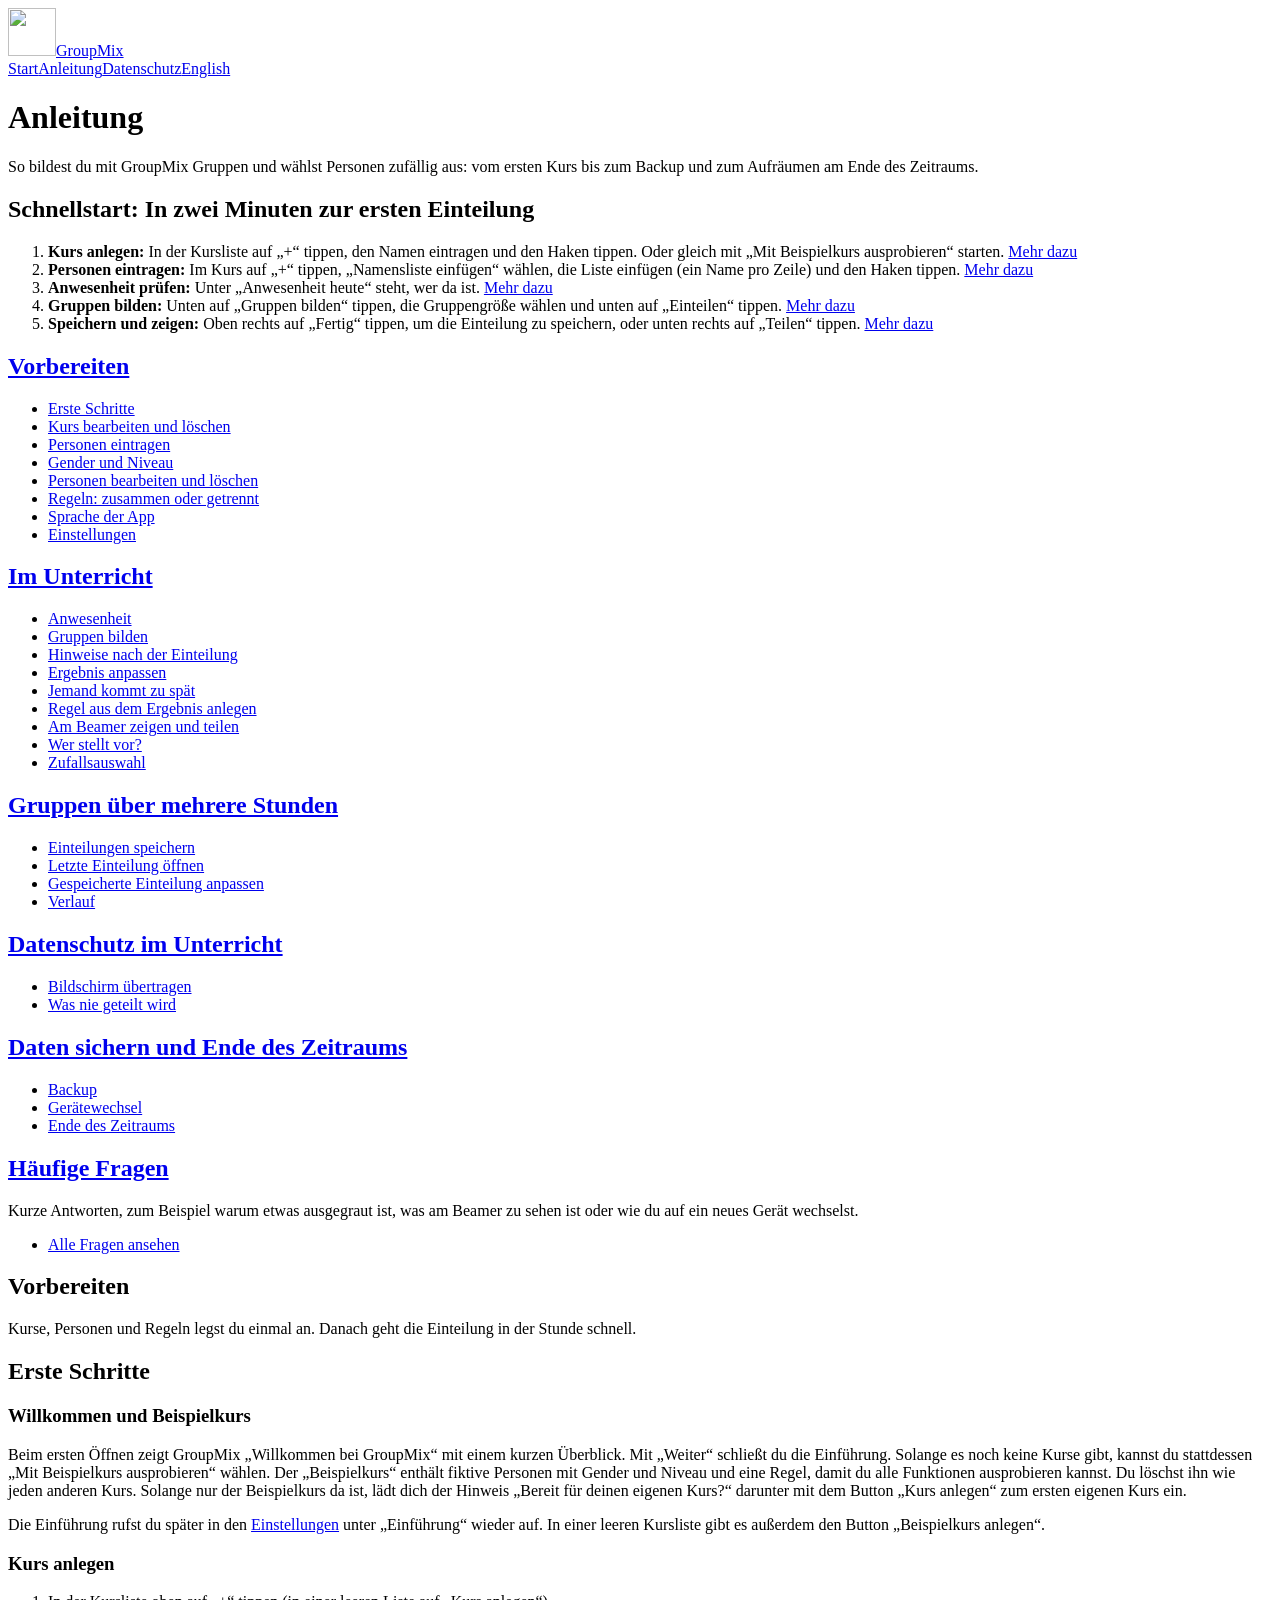
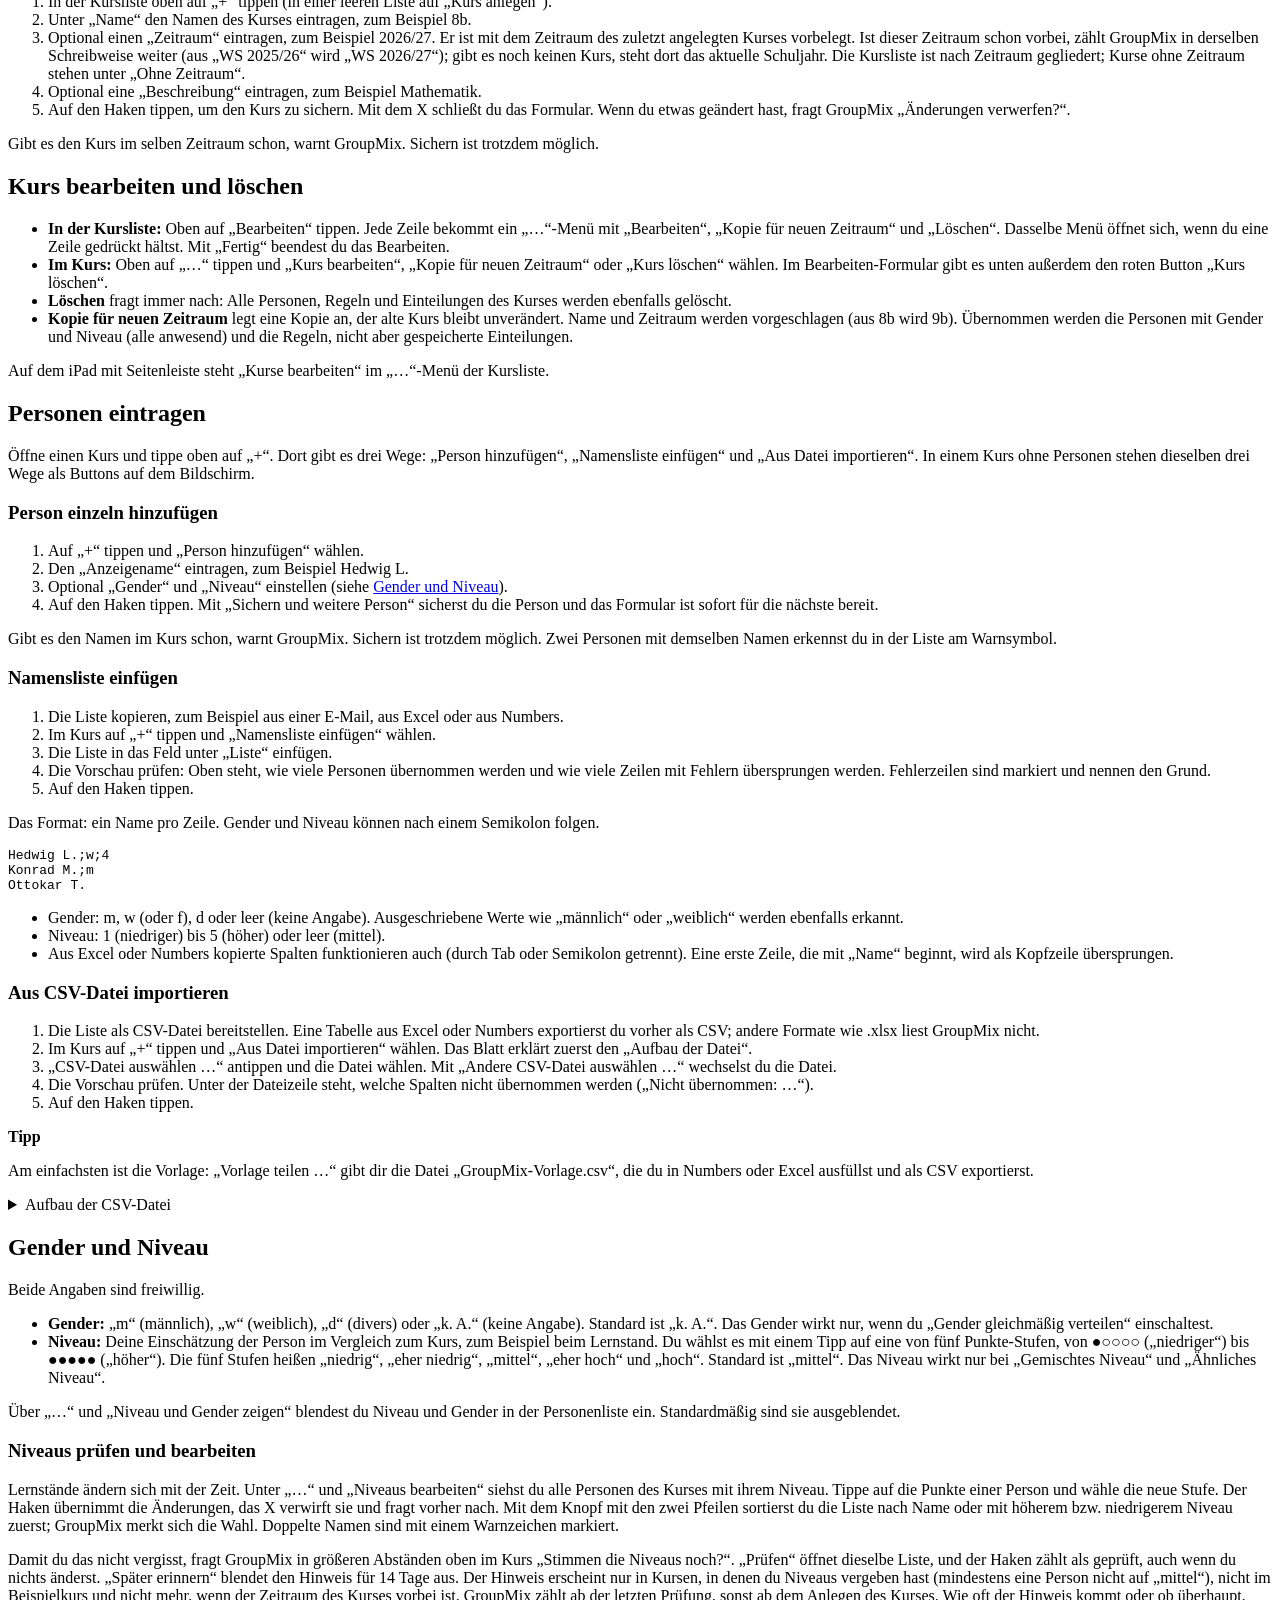
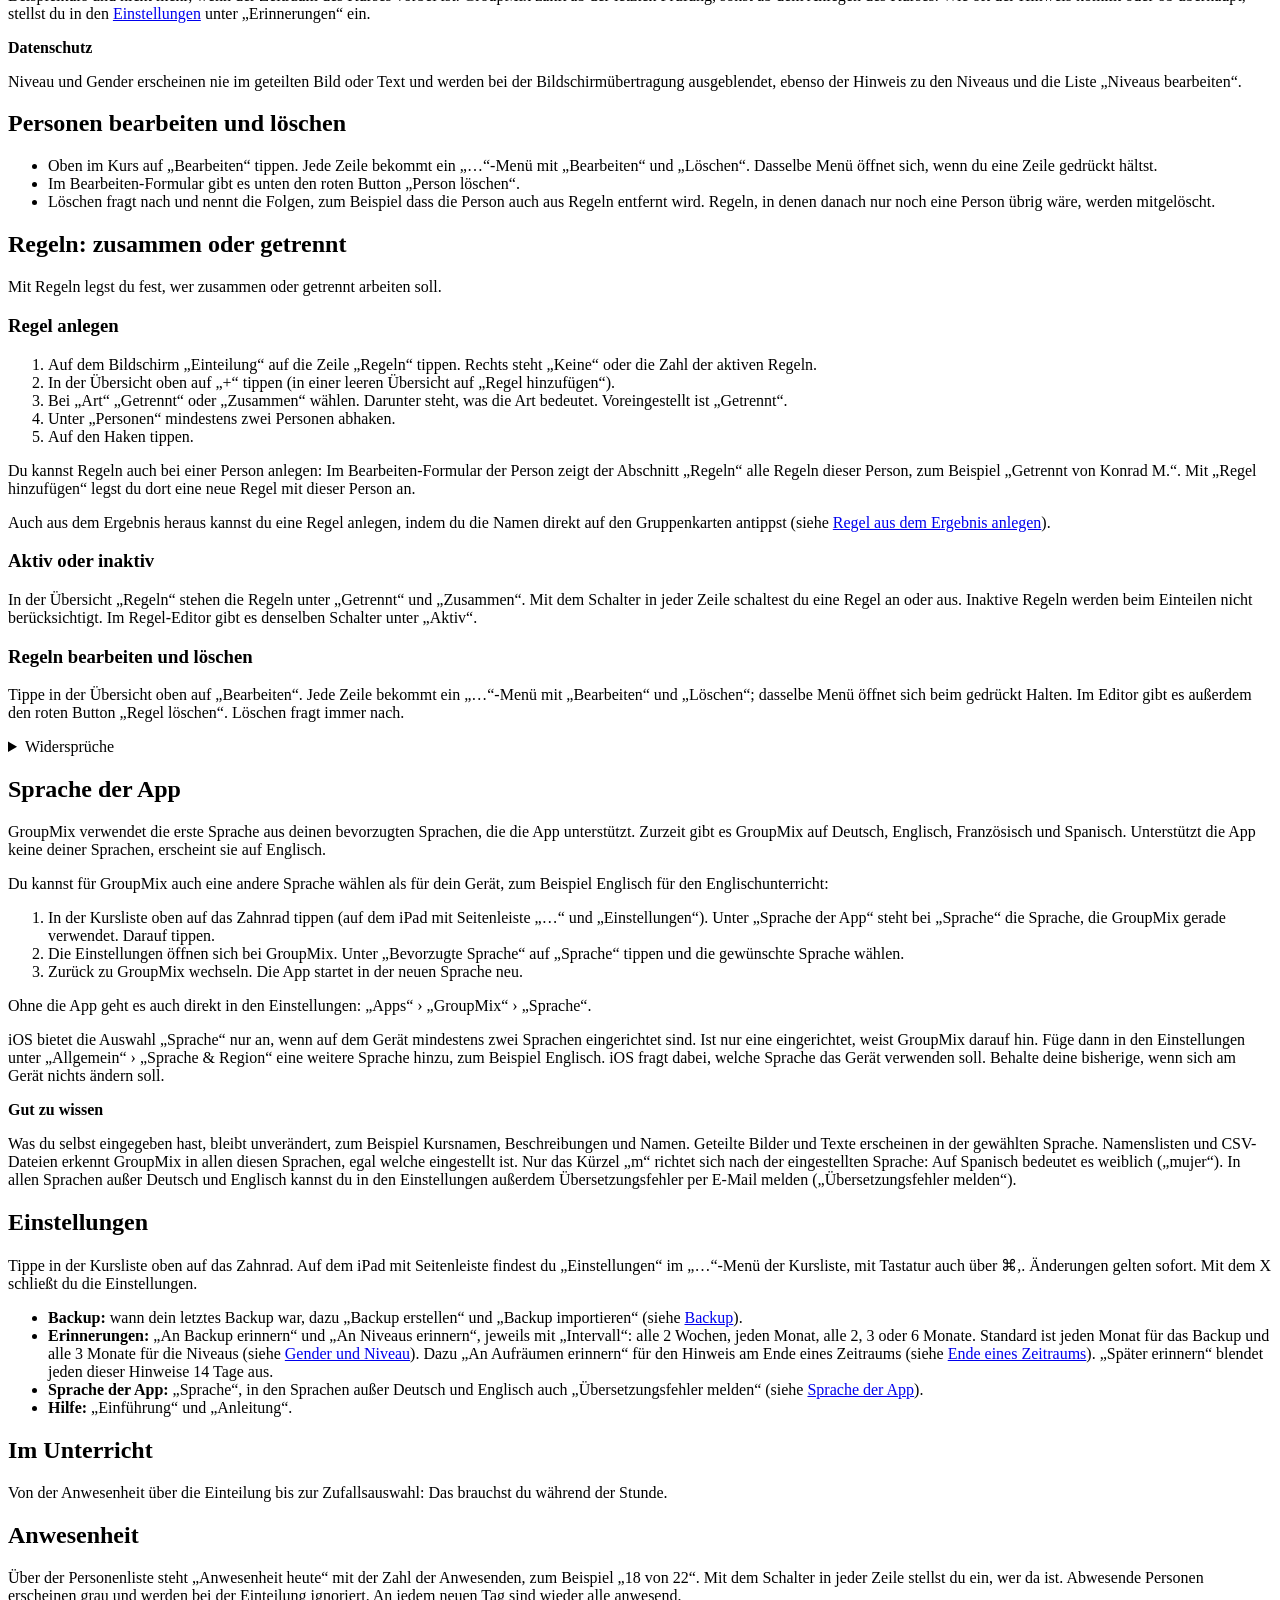
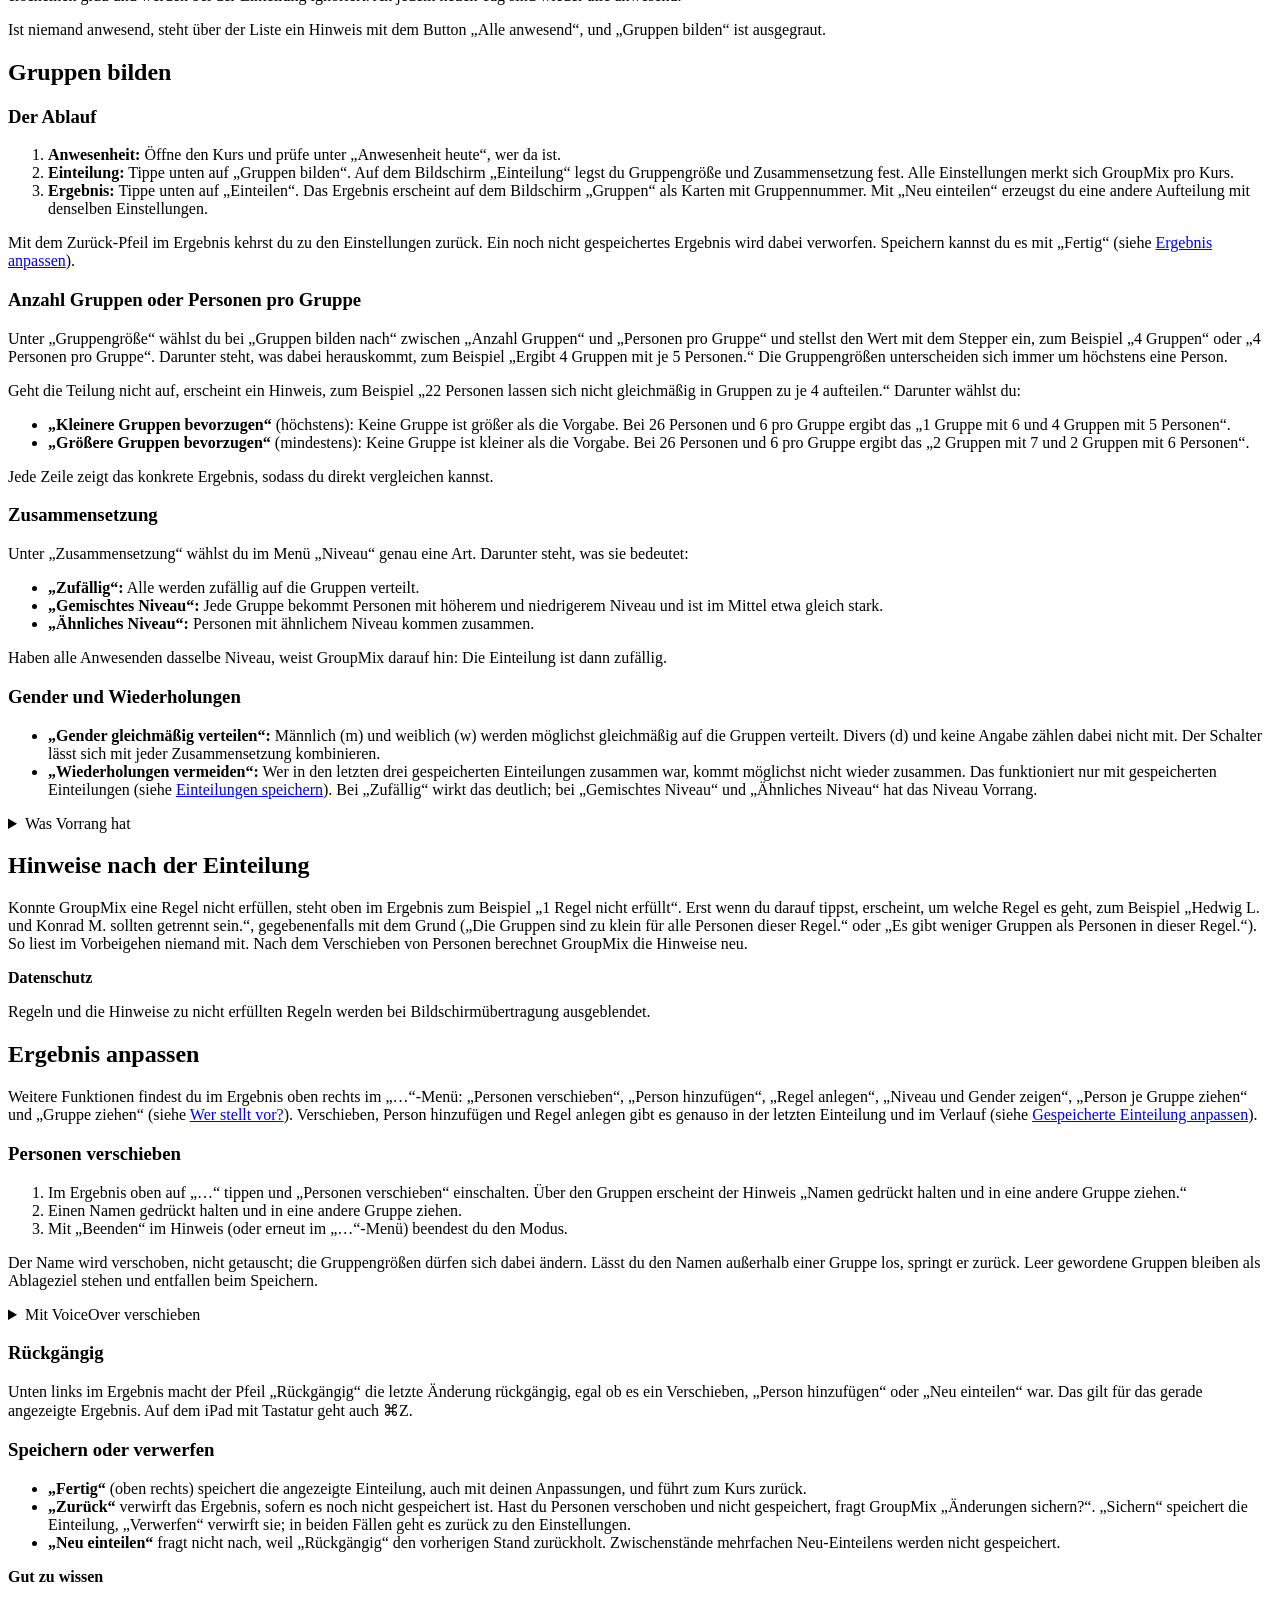
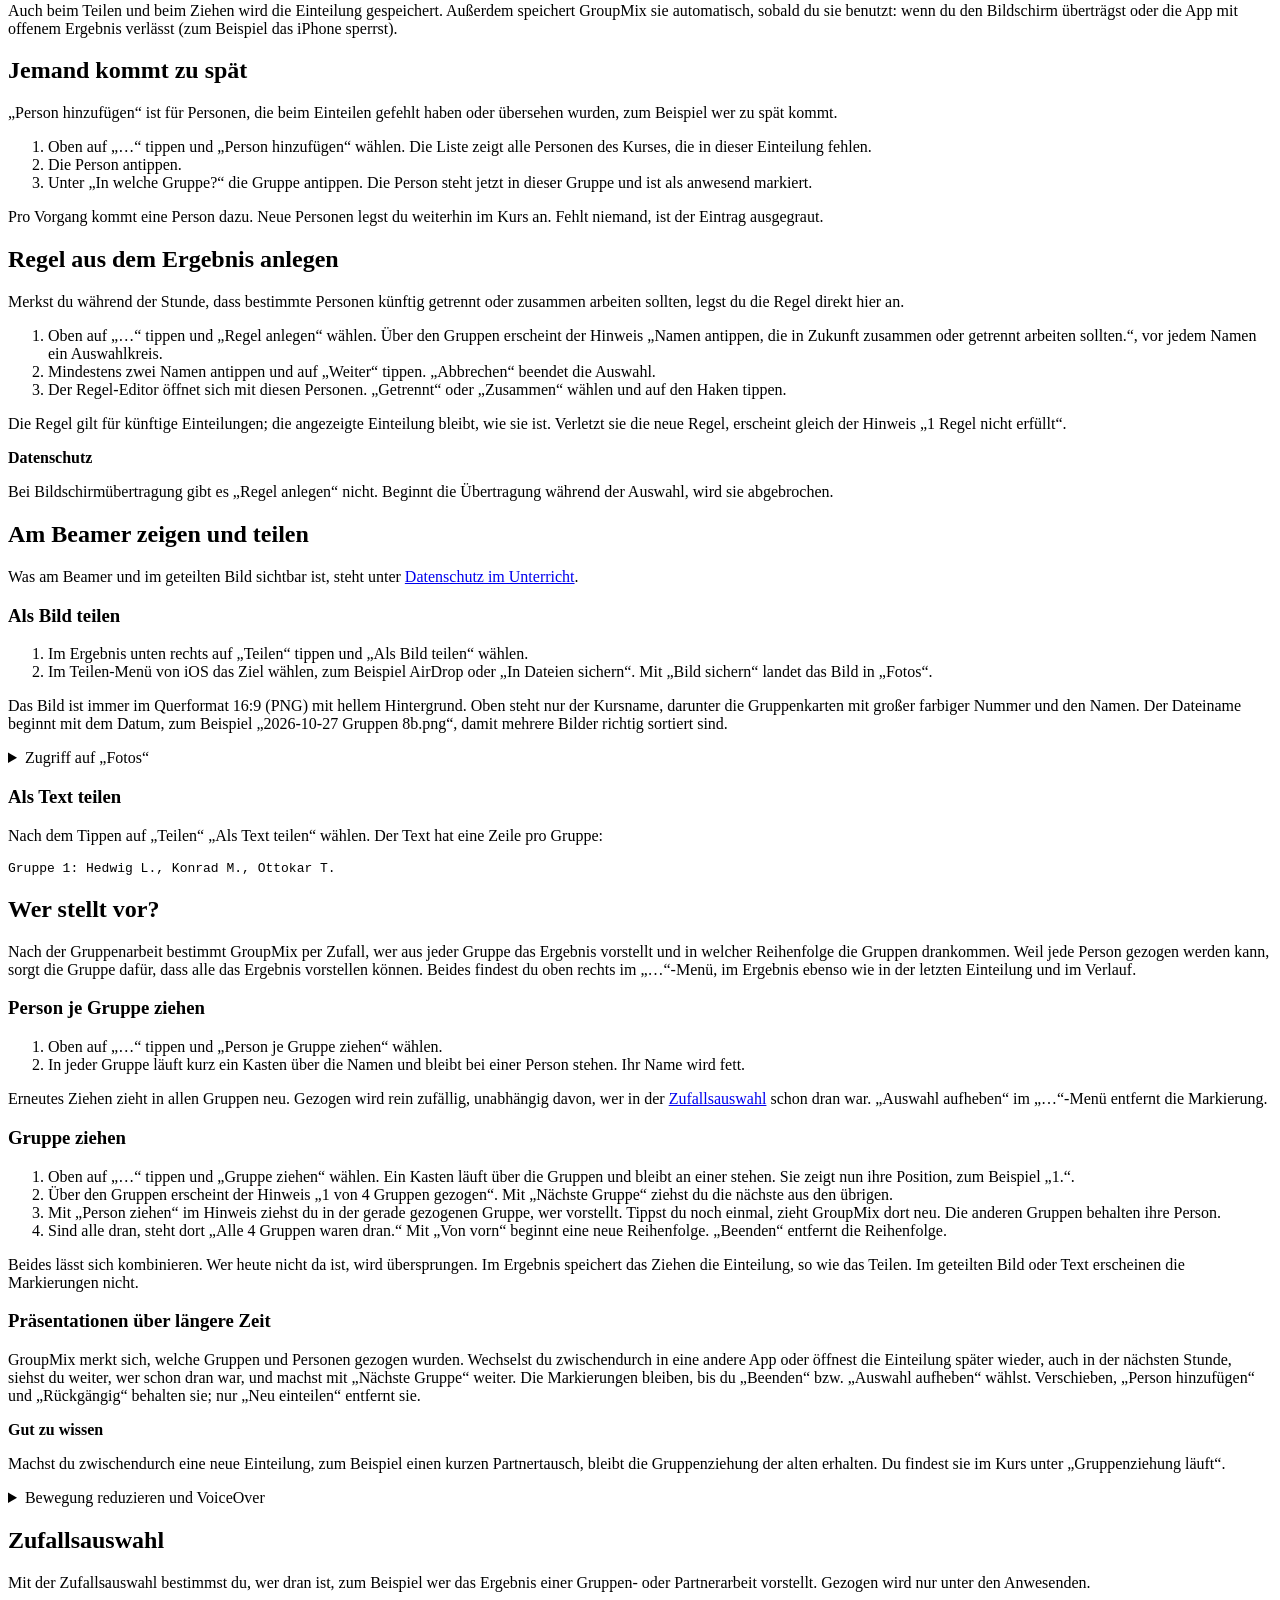
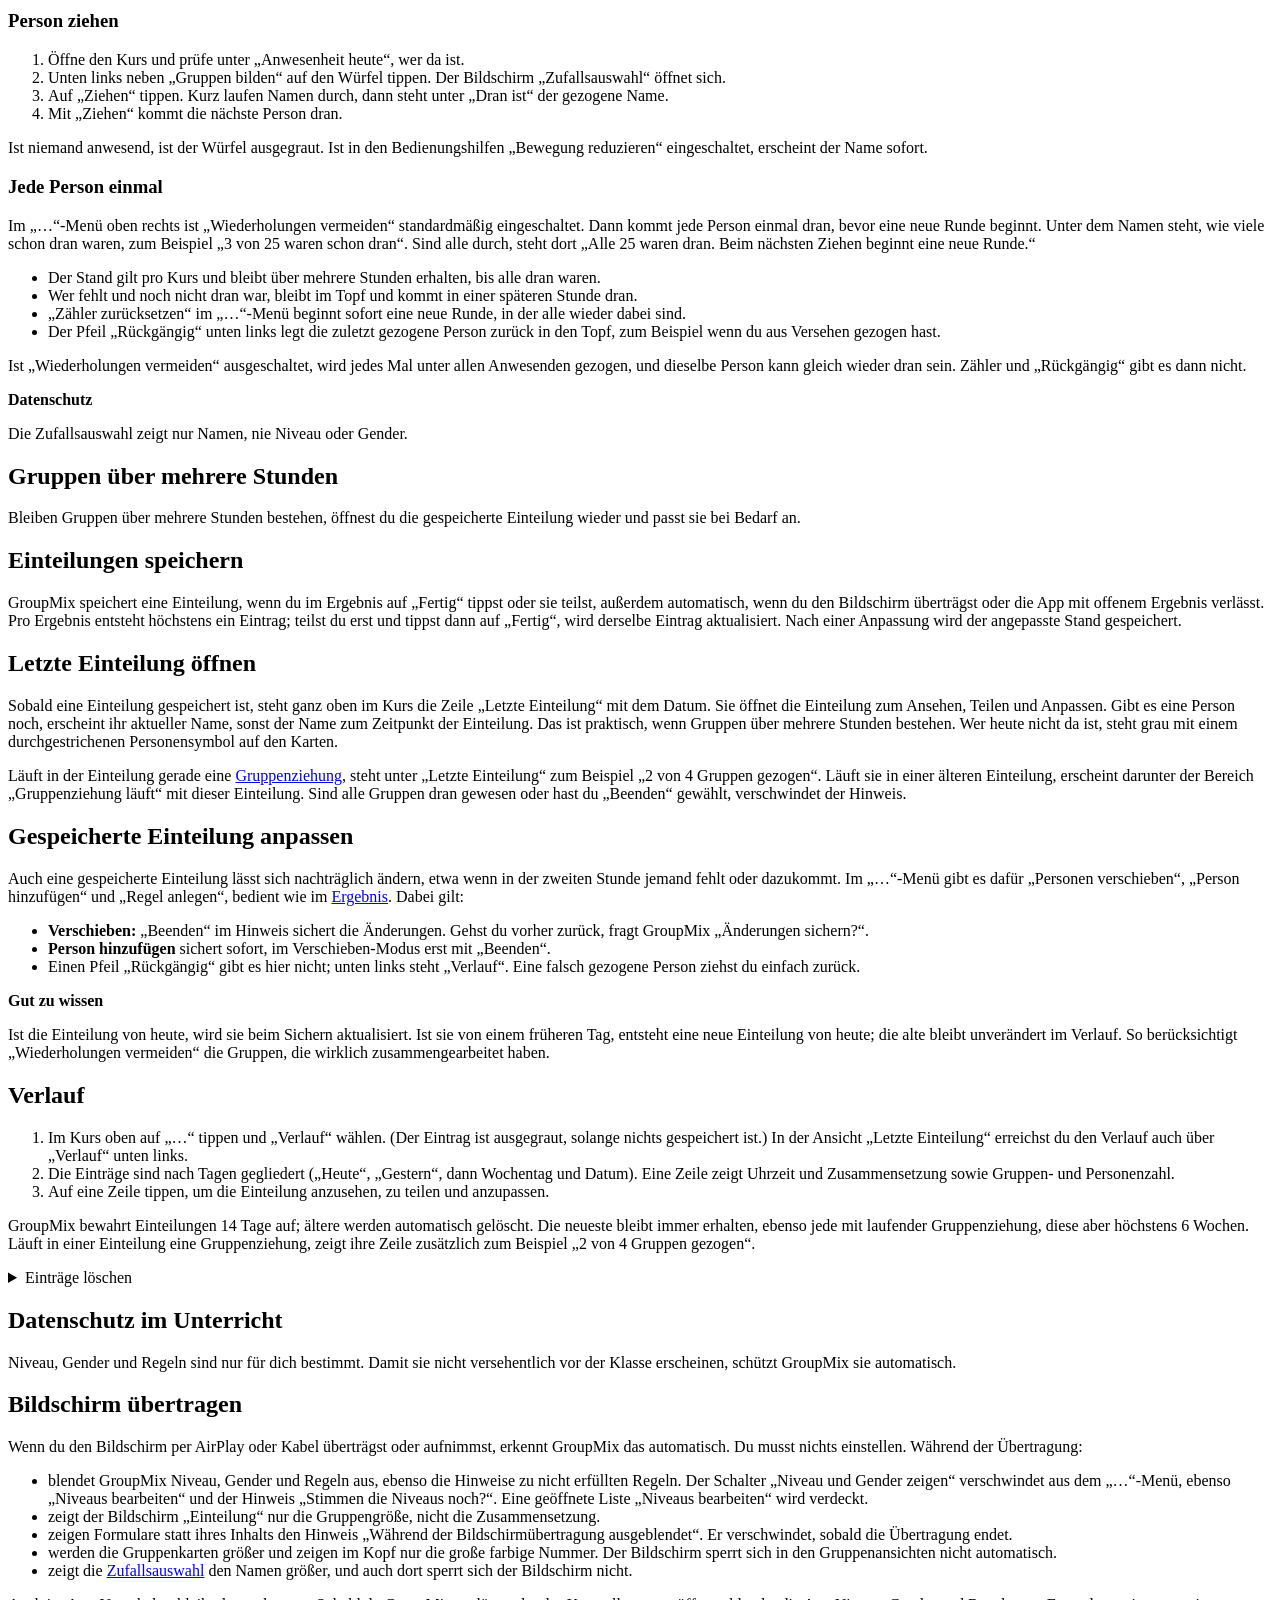
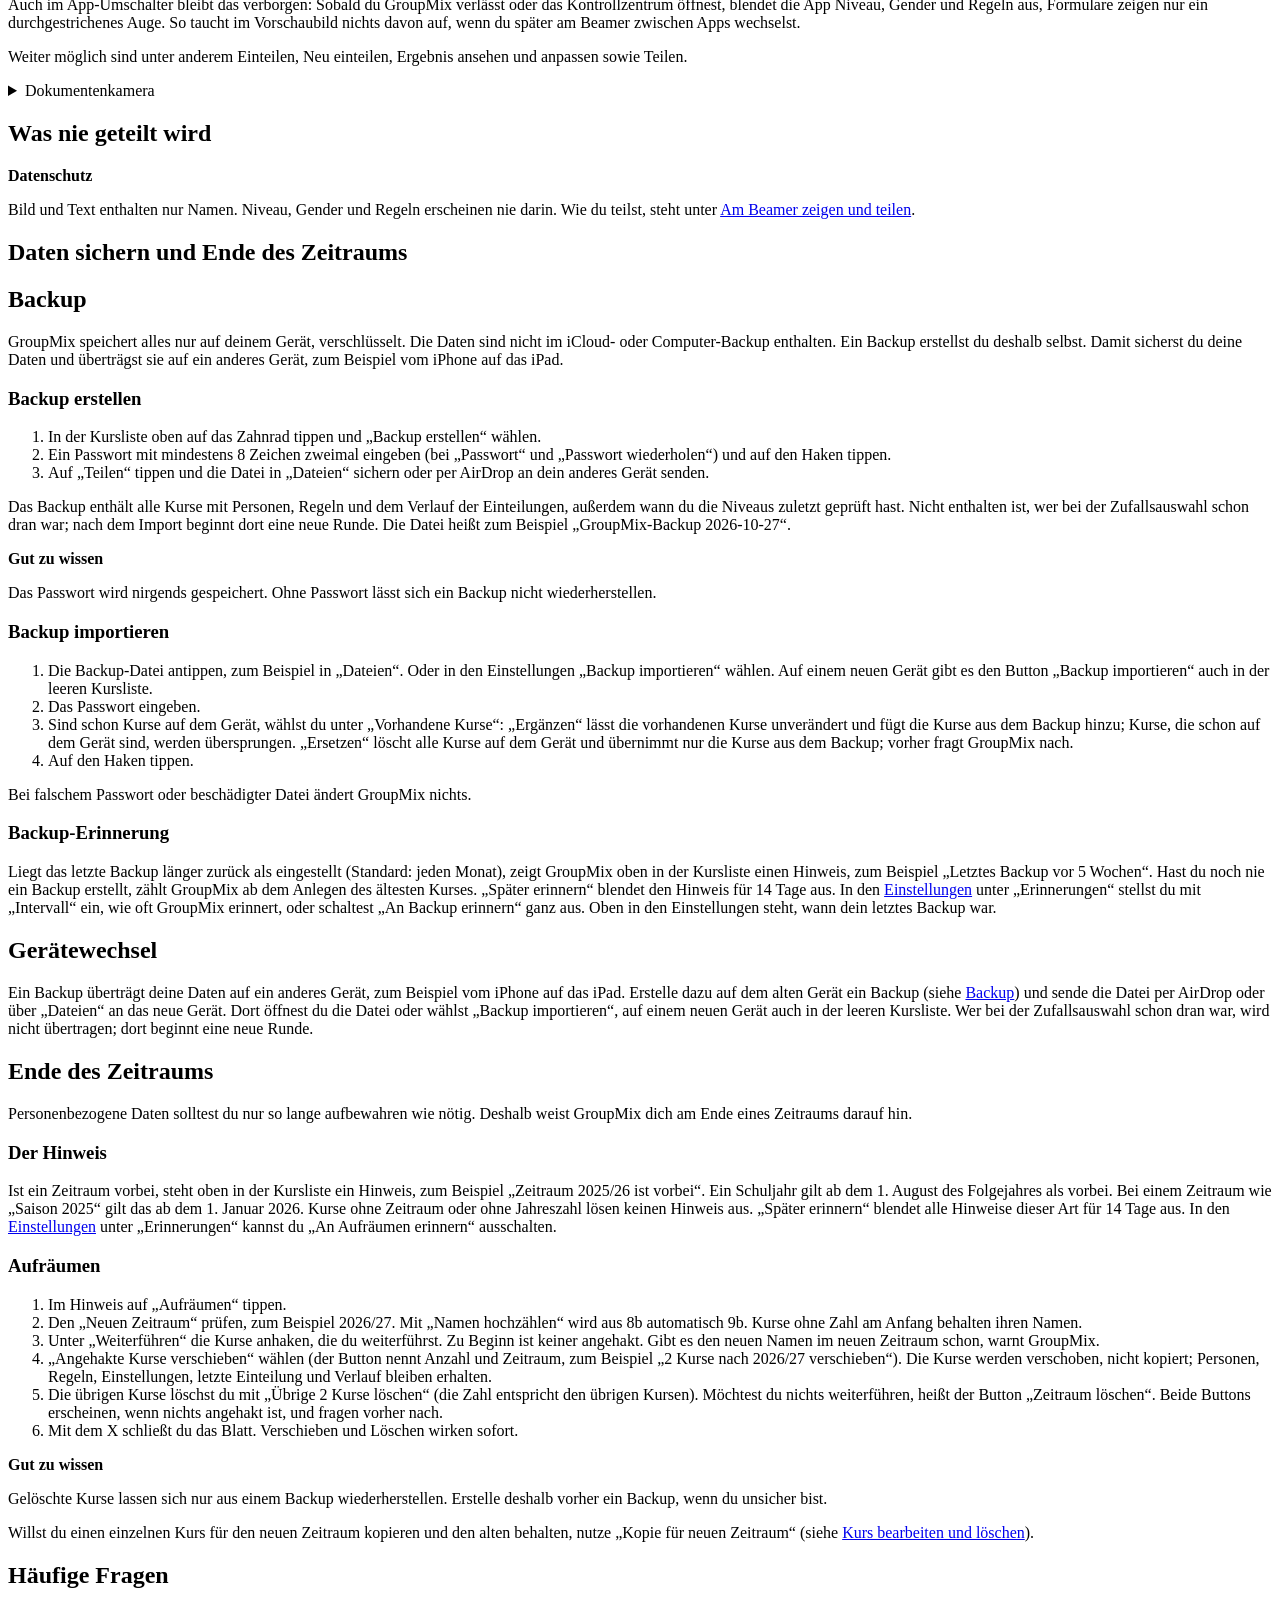
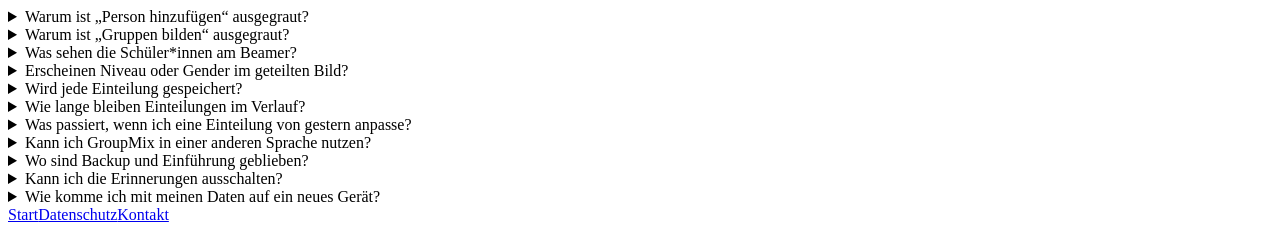
==== commit 6443b6f8: "Anleitung und Datenschutz für Build 11: Sortieren, App-Umschalter, 14 Tage Ruhe, Aufräumen-Schalter," ====
--- a/anleitung/index.html
+++ b/anleitung/index.html
@@ -207,7 +207,7 @@
       <p>Über „…“ und „Niveau und Gender zeigen“ blendest du Niveau und Gender in der Personenliste ein. Standardmäßig sind sie ausgeblendet.</p>
 
       <h3>Niveaus prüfen und bearbeiten</h3>
-      <p>Lernstände ändern sich mit der Zeit. Unter „…“ und „Niveaus bearbeiten“ siehst du alle Personen des Kurses mit ihrem Niveau. Tippe auf die Punkte einer Person und wähle die neue Stufe. Der Haken übernimmt die Änderungen, das X verwirft sie und fragt vorher nach.</p>
+      <p>Lernstände ändern sich mit der Zeit. Unter „…“ und „Niveaus bearbeiten“ siehst du alle Personen des Kurses mit ihrem Niveau. Tippe auf die Punkte einer Person und wähle die neue Stufe. Der Haken übernimmt die Änderungen, das X verwirft sie und fragt vorher nach. Mit dem Knopf mit den zwei Pfeilen sortierst du die Liste nach Name oder mit höherem bzw. niedrigerem Niveau zuerst; GroupMix merkt sich die Wahl. Doppelte Namen sind mit einem Warnzeichen markiert.</p>
       <p>Damit du das nicht vergisst, fragt GroupMix in größeren Abständen oben im Kurs „Stimmen die Niveaus noch?“. „Prüfen“ öffnet dieselbe Liste, und der Haken zählt als geprüft, auch wenn du nichts änderst. „Später erinnern“ blendet den Hinweis für 14 Tage aus. Der Hinweis erscheint nur in Kursen, in denen du Niveaus vergeben hast (mindestens eine Person nicht auf „mittel“), nicht im Beispielkurs und nicht mehr, wenn der Zeitraum des Kurses vorbei ist. GroupMix zählt ab der letzten Prüfung, sonst ab dem Anlegen des Kurses. Wie oft der Hinweis kommt oder ob überhaupt, stellst du in den <a href="#einstellungen">Einstellungen</a> unter „Erinnerungen“ ein.</p>
       <aside class="hinweis datenschutz">
         <strong>Datenschutz</strong>
@@ -273,7 +273,7 @@
       <p>Tippe in der Kursliste oben auf das Zahnrad. Auf dem iPad mit Seitenleiste findest du „Einstellungen“ im „…“-Menü der Kursliste, mit Tastatur auch über ⌘,. Änderungen gelten sofort. Mit dem X schließt du die Einstellungen.</p>
       <ul>
         <li><strong>Backup:</strong> wann dein letztes Backup war, dazu „Backup erstellen“ und „Backup importieren“ (siehe <a href="#backup">Backup</a>).</li>
-        <li><strong>Erinnerungen:</strong> „An Backup erinnern“ und „An Niveaus erinnern“, jeweils mit „Intervall“: alle 2 Wochen, jeden Monat, alle 2, 3 oder 6 Monate. Standard ist jeden Monat für das Backup und alle 3 Monate für die Niveaus (siehe <a href="#niveau">Gender und Niveau</a>).</li>
+        <li><strong>Erinnerungen:</strong> „An Backup erinnern“ und „An Niveaus erinnern“, jeweils mit „Intervall“: alle 2 Wochen, jeden Monat, alle 2, 3 oder 6 Monate. Standard ist jeden Monat für das Backup und alle 3 Monate für die Niveaus (siehe <a href="#niveau">Gender und Niveau</a>). Dazu „An Aufräumen erinnern“ für den Hinweis am Ende eines Zeitraums (siehe <a href="#zeitraum-ende">Ende eines Zeitraums</a>). „Später erinnern“ blendet jeden dieser Hinweise 14 Tage aus.</li>
         <li><strong>Sprache der App:</strong> „Sprache“, in den Sprachen außer Deutsch und Englisch auch „Übersetzungsfehler melden“ (siehe <a href="#sprache">Sprache der App</a>).</li>
         <li><strong>Hilfe:</strong> „Einführung“ und „Anleitung“.</li>
       </ul>
@@ -363,7 +363,7 @@
       <h3>Speichern oder verwerfen</h3>
       <ul>
         <li><strong>„Fertig“</strong> (oben rechts) speichert die angezeigte Einteilung, auch mit deinen Anpassungen, und führt zum Kurs zurück.</li>
-        <li><strong>„Zurück“</strong> verwirft das Ergebnis, sofern es noch nicht gespeichert ist. Hast du Personen verschoben und nicht gespeichert, fragt GroupMix „Verschiebungen sichern?“. „Sichern“ speichert die Einteilung, „Verwerfen“ verwirft sie; in beiden Fällen geht es zurück zu den Einstellungen.</li>
+        <li><strong>„Zurück“</strong> verwirft das Ergebnis, sofern es noch nicht gespeichert ist. Hast du Personen verschoben und nicht gespeichert, fragt GroupMix „Änderungen sichern?“. „Sichern“ speichert die Einteilung, „Verwerfen“ verwirft sie; in beiden Fällen geht es zurück zu den Einstellungen.</li>
         <li><strong>„Neu einteilen“</strong> fragt nicht nach, weil „Rückgängig“ den vorherigen Stand zurückholt. Zwischenstände mehrfachen Neu-Einteilens werden nicht gespeichert.</li>
       </ul>
       <aside class="hinweis wissen">
@@ -499,7 +499,7 @@
         <h2 tabindex="-1">Gespeicherte Einteilung anpassen</h2>
       <p>Auch eine gespeicherte Einteilung lässt sich nachträglich ändern, etwa wenn in der zweiten Stunde jemand fehlt oder dazukommt. Im „…“-Menü gibt es dafür „Personen verschieben“, „Person hinzufügen“ und „Regel anlegen“, bedient wie im <a href="#ergebnis-anpassen">Ergebnis</a>. Dabei gilt:</p>
       <ul>
-        <li><strong>Verschieben:</strong> „Beenden“ im Hinweis sichert die Änderungen. Gehst du vorher zurück, fragt GroupMix „Verschiebungen sichern?“.</li>
+        <li><strong>Verschieben:</strong> „Beenden“ im Hinweis sichert die Änderungen. Gehst du vorher zurück, fragt GroupMix „Änderungen sichern?“.</li>
         <li><strong>Person hinzufügen</strong> sichert sofort, im Verschieben-Modus erst mit „Beenden“.</li>
         <li>Einen Pfeil „Rückgängig“ gibt es hier nicht; unten links steht „Verlauf“. Eine falsch gezogene Person ziehst du einfach zurück.</li>
       </ul>
@@ -516,7 +516,7 @@
         <li>Die Einträge sind nach Tagen gegliedert („Heute“, „Gestern“, dann Wochentag und Datum). Eine Zeile zeigt Uhrzeit und Zusammensetzung sowie Gruppen- und Personenzahl.</li>
         <li>Auf eine Zeile tippen, um die Einteilung anzusehen, zu teilen und anzupassen.</li>
       </ol>
-      <p>GroupMix bewahrt Einteilungen 14 Tage auf; ältere werden automatisch gelöscht. Die neueste bleibt immer erhalten, ebenso jede mit laufender Gruppenziehung. Läuft in einer Einteilung eine Gruppenziehung, zeigt ihre Zeile zusätzlich zum Beispiel „2 von 4 Gruppen gezogen“.</p>
+      <p>GroupMix bewahrt Einteilungen 14 Tage auf; ältere werden automatisch gelöscht. Die neueste bleibt immer erhalten, ebenso jede mit laufender Gruppenziehung, diese aber höchstens 6 Wochen. Läuft in einer Einteilung eine Gruppenziehung, zeigt ihre Zeile zusätzlich zum Beispiel „2 von 4 Gruppen gezogen“.</p>
       <details class="mehr">
         <summary>Einträge löschen</summary>
         <ol>
@@ -545,6 +545,7 @@
         <li>werden die Gruppenkarten größer und zeigen im Kopf nur die große farbige Nummer. Der Bildschirm sperrt sich in den Gruppenansichten nicht automatisch.</li>
         <li>zeigt die <a href="#zufallsauswahl">Zufallsauswahl</a> den Namen größer, und auch dort sperrt sich der Bildschirm nicht.</li>
       </ul>
+      <p>Auch im App-Umschalter bleibt das verborgen: Sobald du GroupMix verlässt oder das Kontrollzentrum öffnest, blendet die App Niveau, Gender und Regeln aus, Formulare zeigen nur ein durchgestrichenes Auge. So taucht im Vorschaubild nichts davon auf, wenn du später am Beamer zwischen Apps wechselst.</p>
       <p>Weiter möglich sind unter anderem Einteilen, Neu einteilen, Ergebnis ansehen und anpassen sowie Teilen.</p>
       <details class="mehr">
         <summary>Dokumentenkamera</summary>
@@ -592,7 +593,7 @@
       <p class="muted">Bei falschem Passwort oder beschädigter Datei ändert GroupMix nichts.</p>
 
       <h3>Backup-Erinnerung</h3>
-      <p>Liegt das letzte Backup länger zurück als eingestellt (Standard: jeden Monat), zeigt GroupMix oben in der Kursliste einen Hinweis, zum Beispiel „Letztes Backup vor 5 Wochen“. Hast du noch nie ein Backup erstellt, zählt GroupMix ab dem Anlegen des ältesten Kurses. „Später erinnern“ blendet den Hinweis für 7 Tage aus. In den <a href="#einstellungen">Einstellungen</a> unter „Erinnerungen“ stellst du mit „Intervall“ ein, wie oft GroupMix erinnert, oder schaltest „An Backup erinnern“ ganz aus. Oben in den Einstellungen steht, wann dein letztes Backup war.</p>
+      <p>Liegt das letzte Backup länger zurück als eingestellt (Standard: jeden Monat), zeigt GroupMix oben in der Kursliste einen Hinweis, zum Beispiel „Letztes Backup vor 5 Wochen“. Hast du noch nie ein Backup erstellt, zählt GroupMix ab dem Anlegen des ältesten Kurses. „Später erinnern“ blendet den Hinweis für 14 Tage aus. In den <a href="#einstellungen">Einstellungen</a> unter „Erinnerungen“ stellst du mit „Intervall“ ein, wie oft GroupMix erinnert, oder schaltest „An Backup erinnern“ ganz aus. Oben in den Einstellungen steht, wann dein letztes Backup war.</p>
       </article>
 
       <article class="topic" id="geraetewechsel" data-summary="Mit einem Backup alle Kurse auf ein anderes Gerät übertragen." data-chapter="daten">
@@ -605,7 +606,7 @@
       <p>Personenbezogene Daten solltest du nur so lange aufbewahren wie nötig. Deshalb weist GroupMix dich am Ende eines Zeitraums darauf hin.</p>
 
       <h3>Der Hinweis</h3>
-      <p>Ist ein Zeitraum vorbei, steht oben in der Kursliste ein Hinweis, zum Beispiel „Zeitraum 2025/26 ist vorbei“. Ein Schuljahr gilt ab dem 1. August des Folgejahres als vorbei. Bei einem Zeitraum wie „Saison 2025“ gilt das ab dem 1. Januar 2026. Kurse ohne Zeitraum oder ohne Jahreszahl lösen keinen Hinweis aus. „Später erinnern“ blendet alle Hinweise dieser Art für 30 Tage aus.</p>
+      <p>Ist ein Zeitraum vorbei, steht oben in der Kursliste ein Hinweis, zum Beispiel „Zeitraum 2025/26 ist vorbei“. Ein Schuljahr gilt ab dem 1. August des Folgejahres als vorbei. Bei einem Zeitraum wie „Saison 2025“ gilt das ab dem 1. Januar 2026. Kurse ohne Zeitraum oder ohne Jahreszahl lösen keinen Hinweis aus. „Später erinnern“ blendet alle Hinweise dieser Art für 14 Tage aus. In den <a href="#einstellungen">Einstellungen</a> unter „Erinnerungen“ kannst du „An Aufräumen erinnern“ ausschalten.</p>
 
       <h3>Aufräumen</h3>
       <ol>
@@ -667,7 +668,7 @@
         </details>
         <details>
           <summary>Kann ich die Erinnerungen ausschalten?</summary>
-          <div class="answer"><p>Ja. In den Einstellungen unter „Erinnerungen“ schaltest du „An Backup erinnern“ und „An Niveaus erinnern“ einzeln aus oder wählst mit „Intervall“, wie oft GroupMix erinnert. Mehr dazu unter <a href="#einstellungen">Einstellungen</a>.</p></div>
+          <div class="answer"><p>Ja. In den Einstellungen unter „Erinnerungen“ schaltest du „An Backup erinnern“, „An Niveaus erinnern“ und „An Aufräumen erinnern“ einzeln aus oder wählst mit „Intervall“, wie oft GroupMix erinnert. Mehr dazu unter <a href="#einstellungen">Einstellungen</a>.</p></div>
         </details>
         <details>
           <summary>Wie komme ich mit meinen Daten auf ein neues Gerät?</summary>
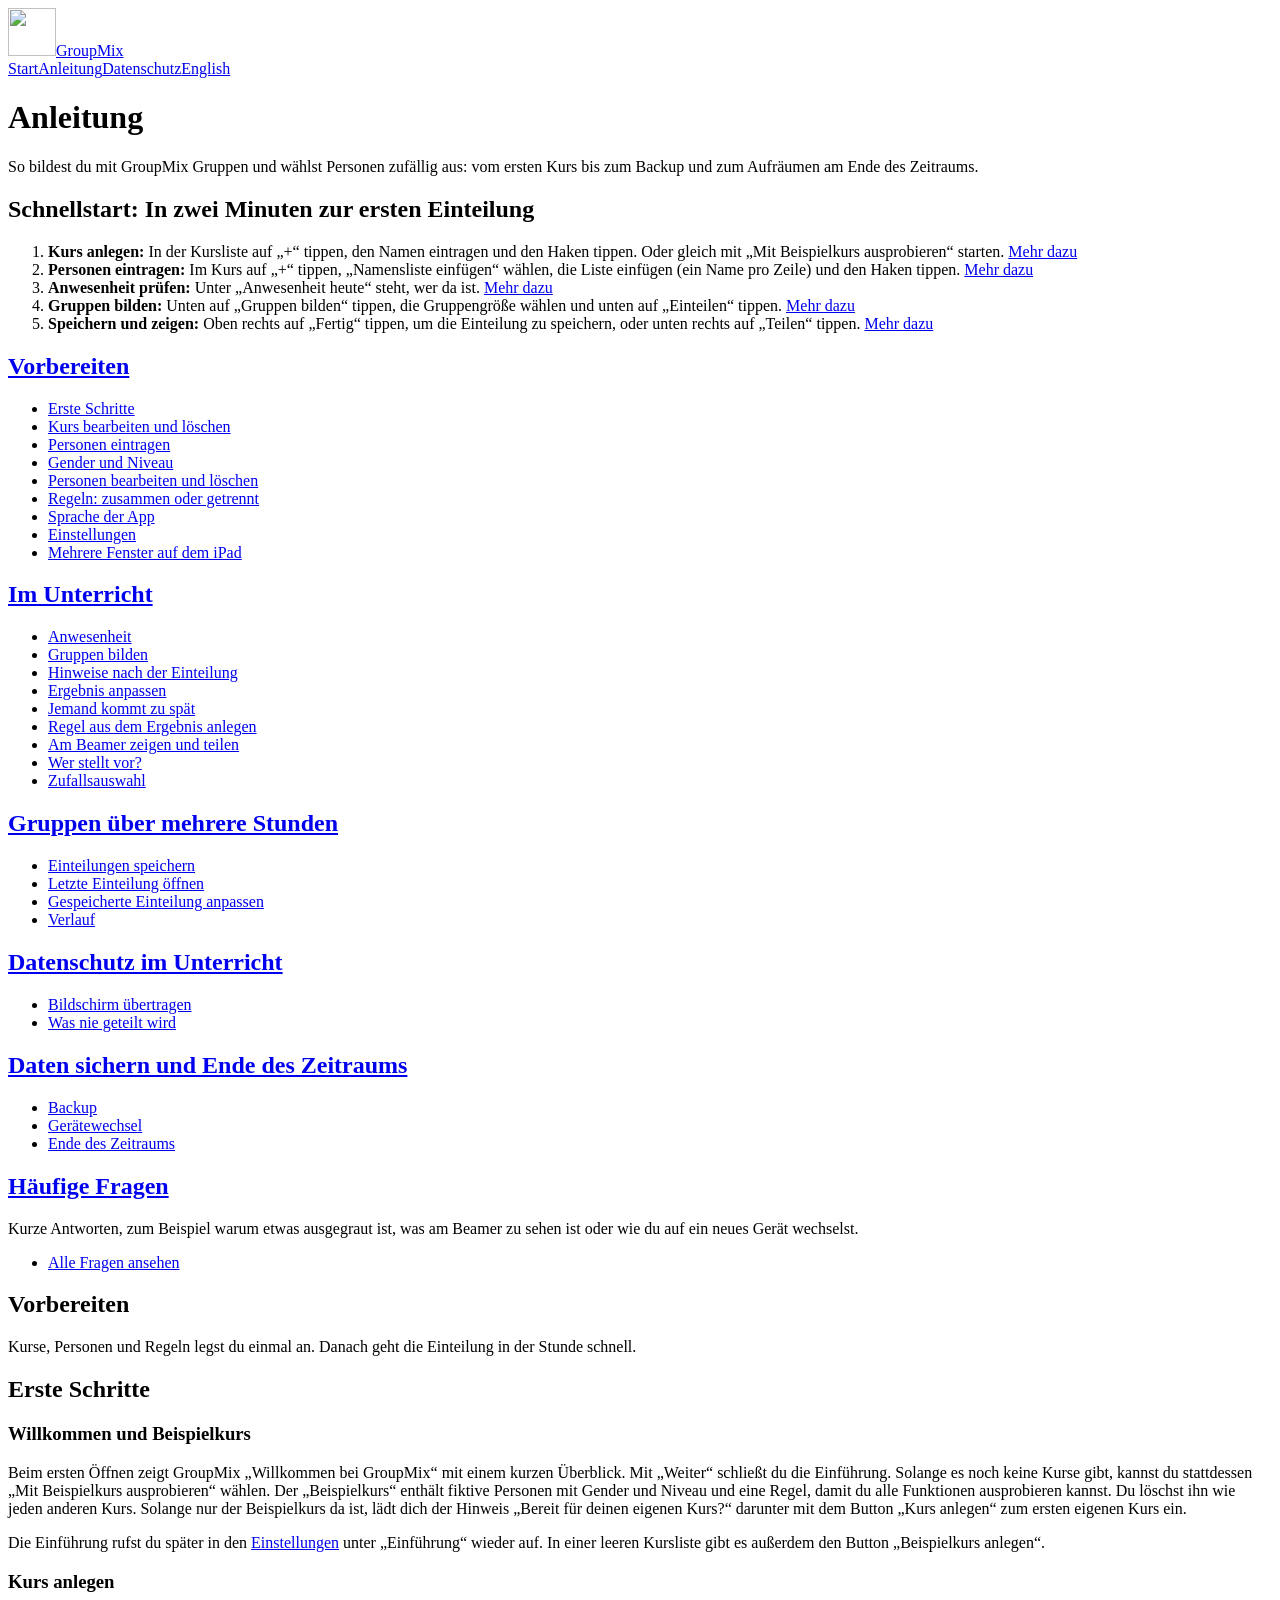
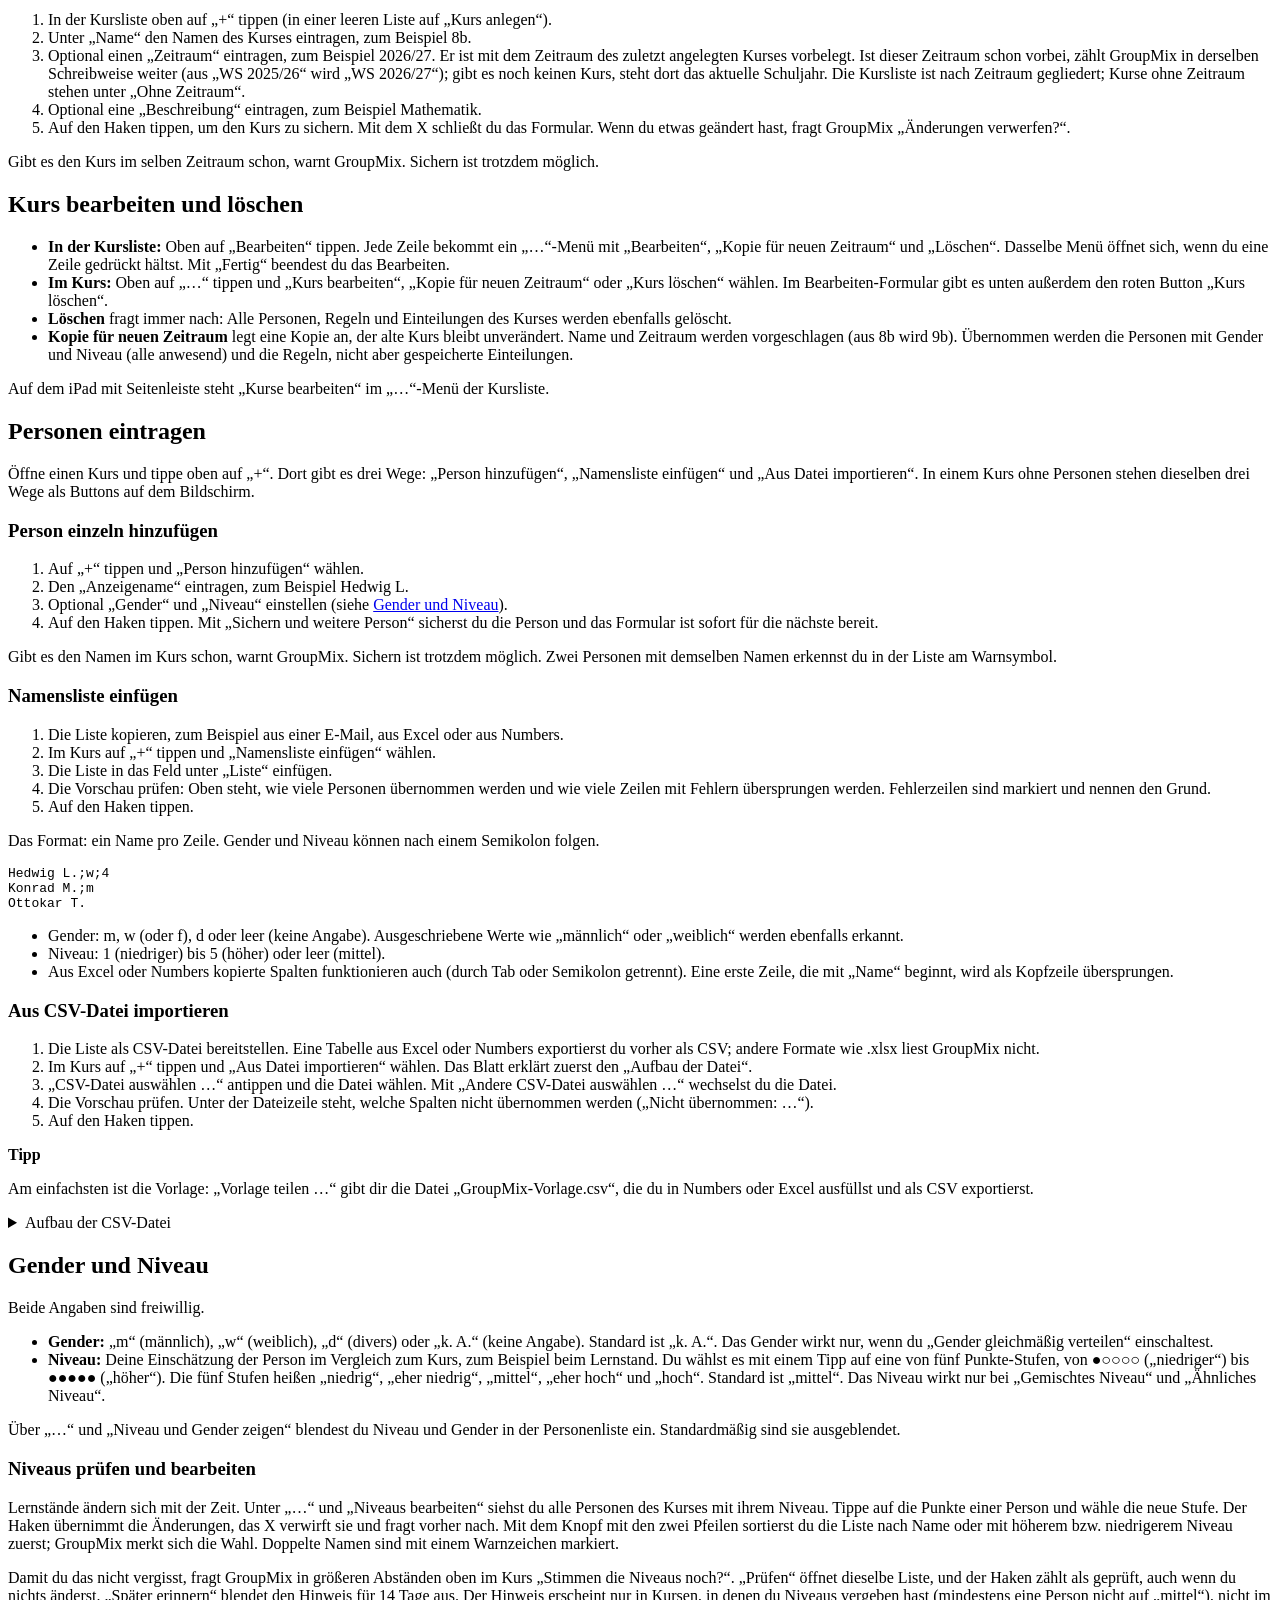
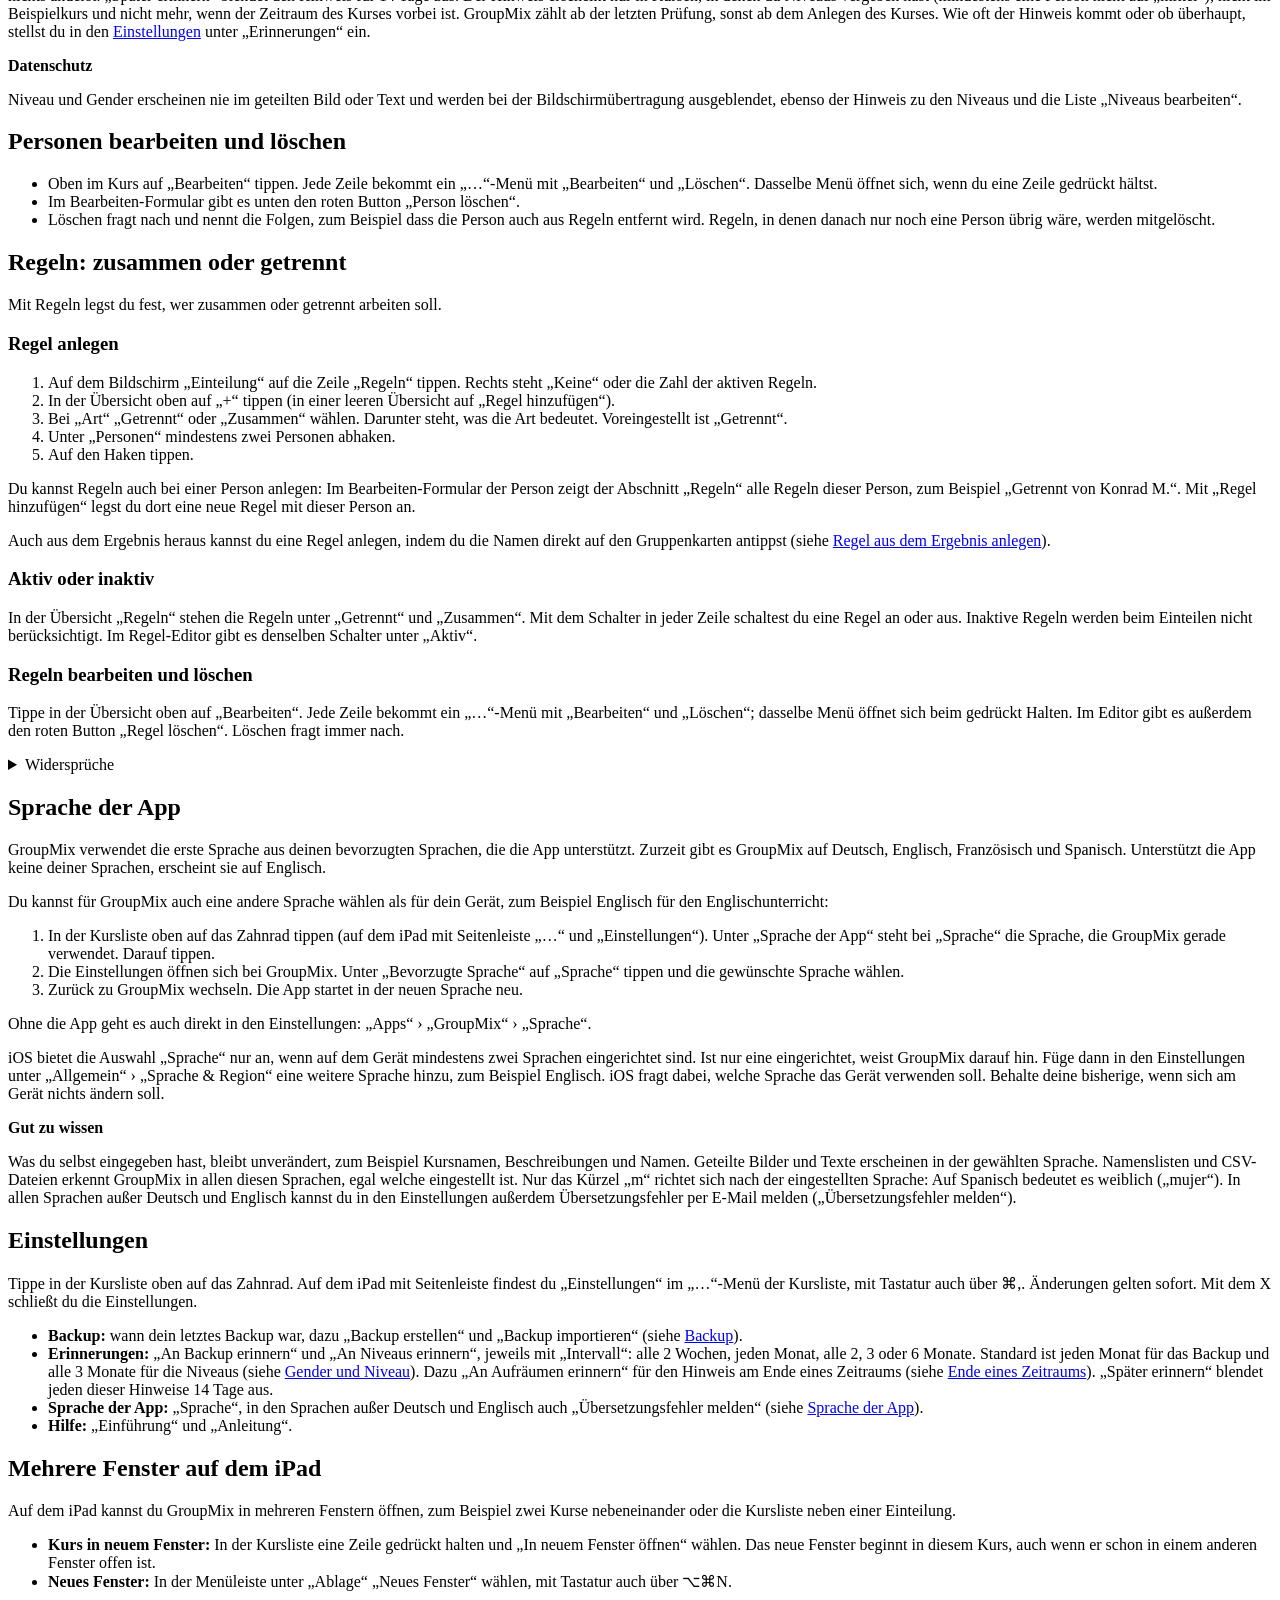
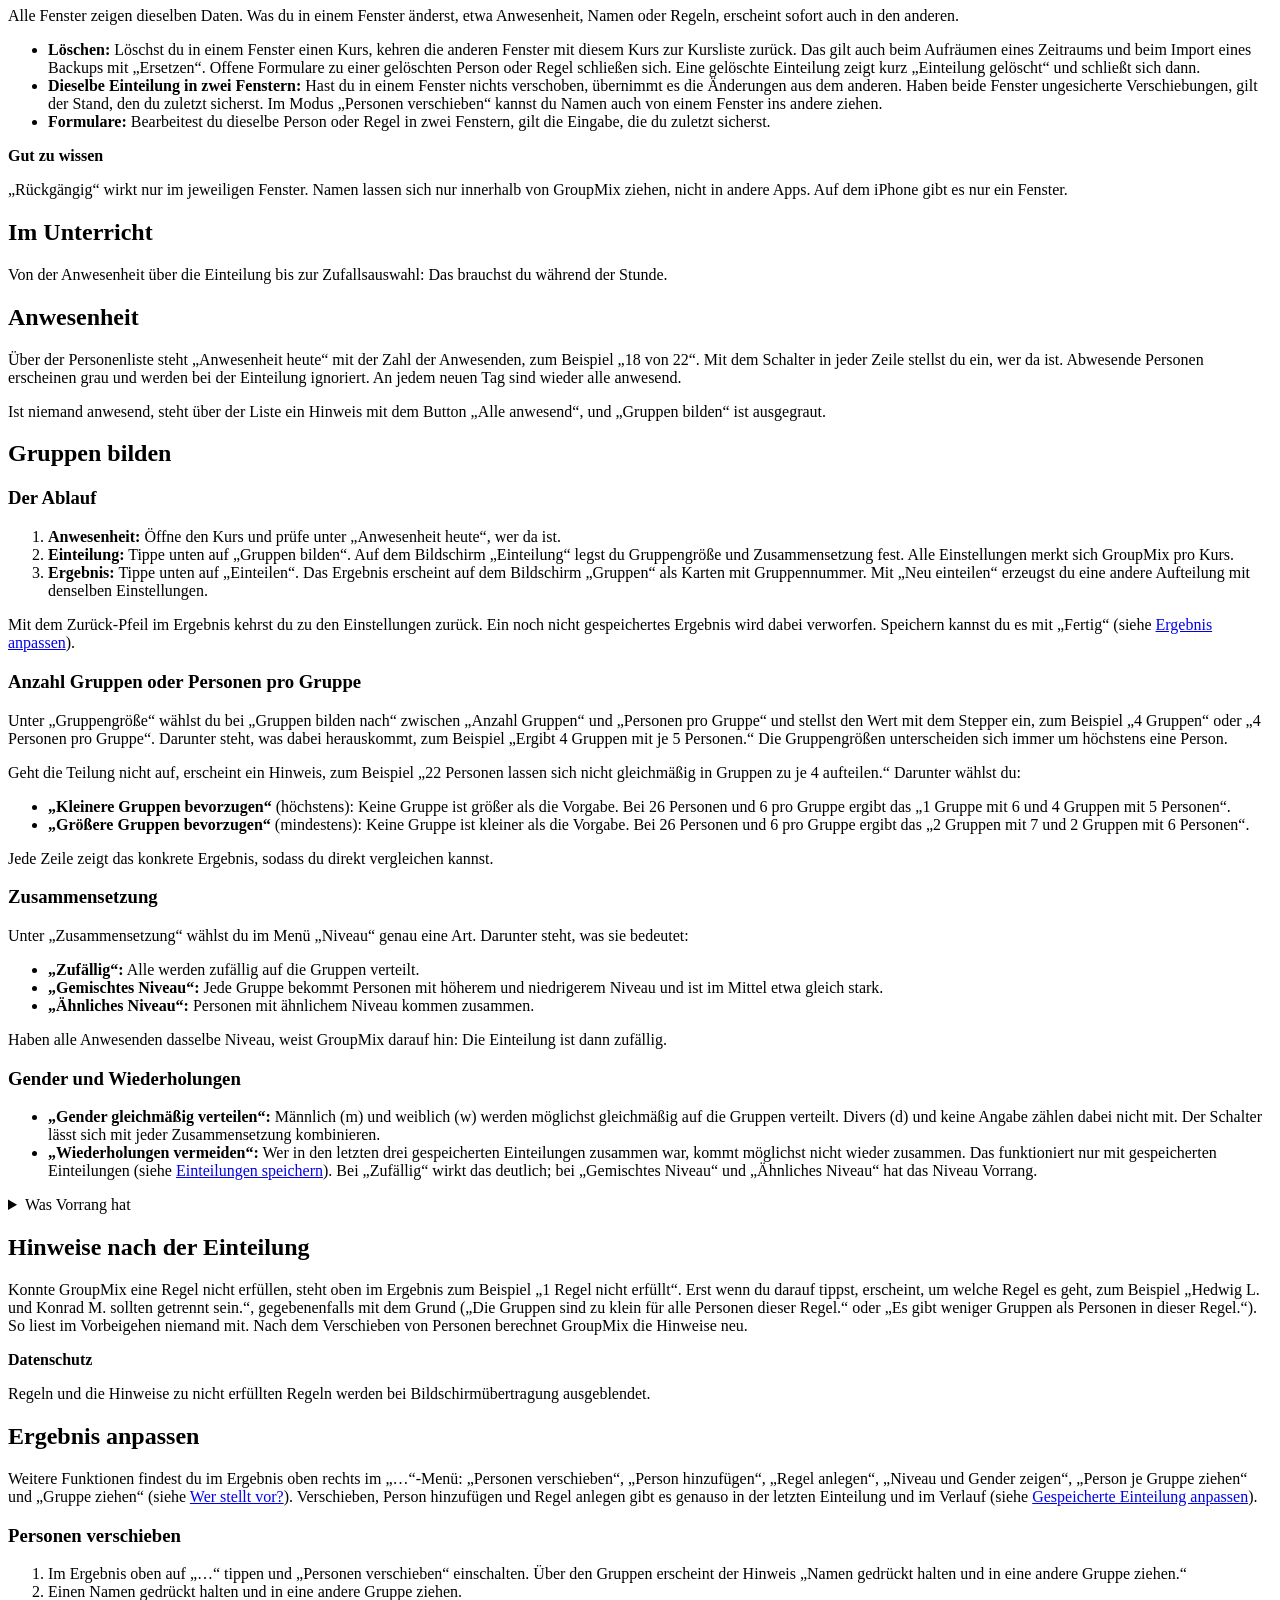
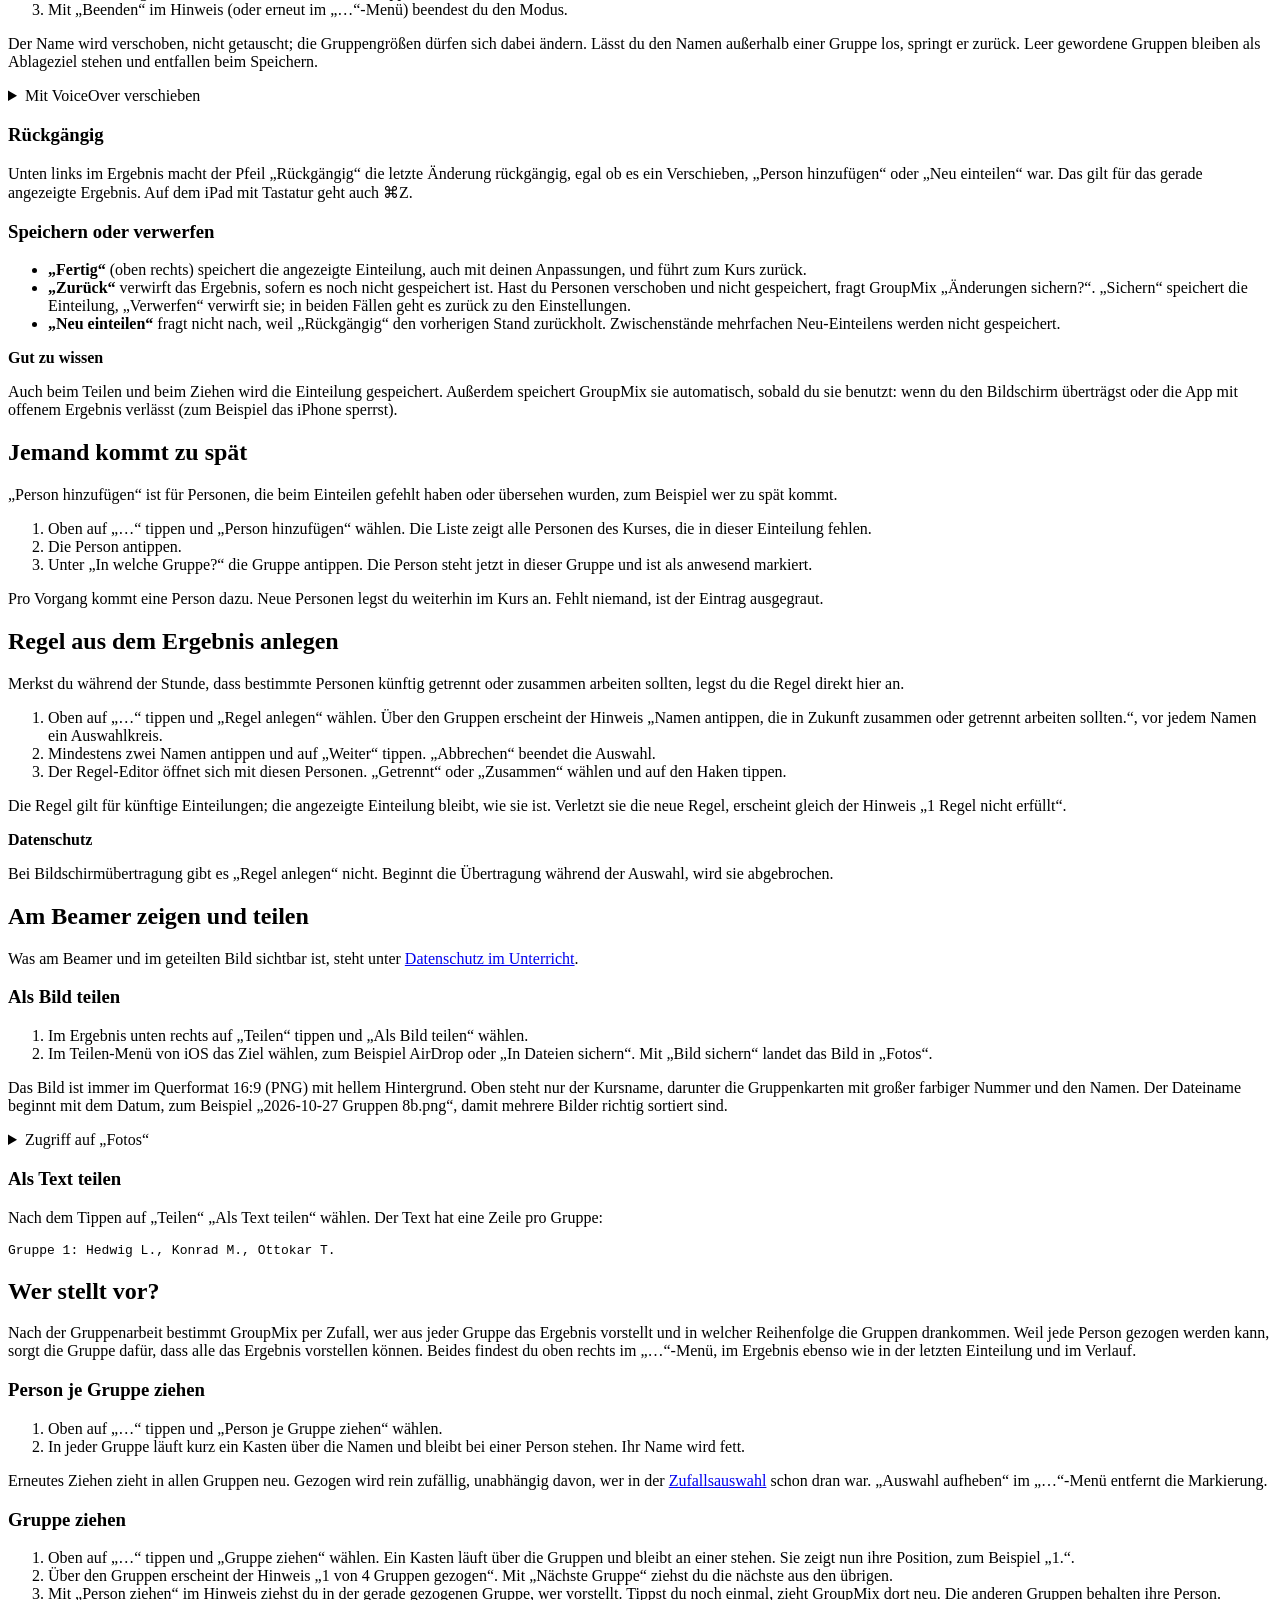
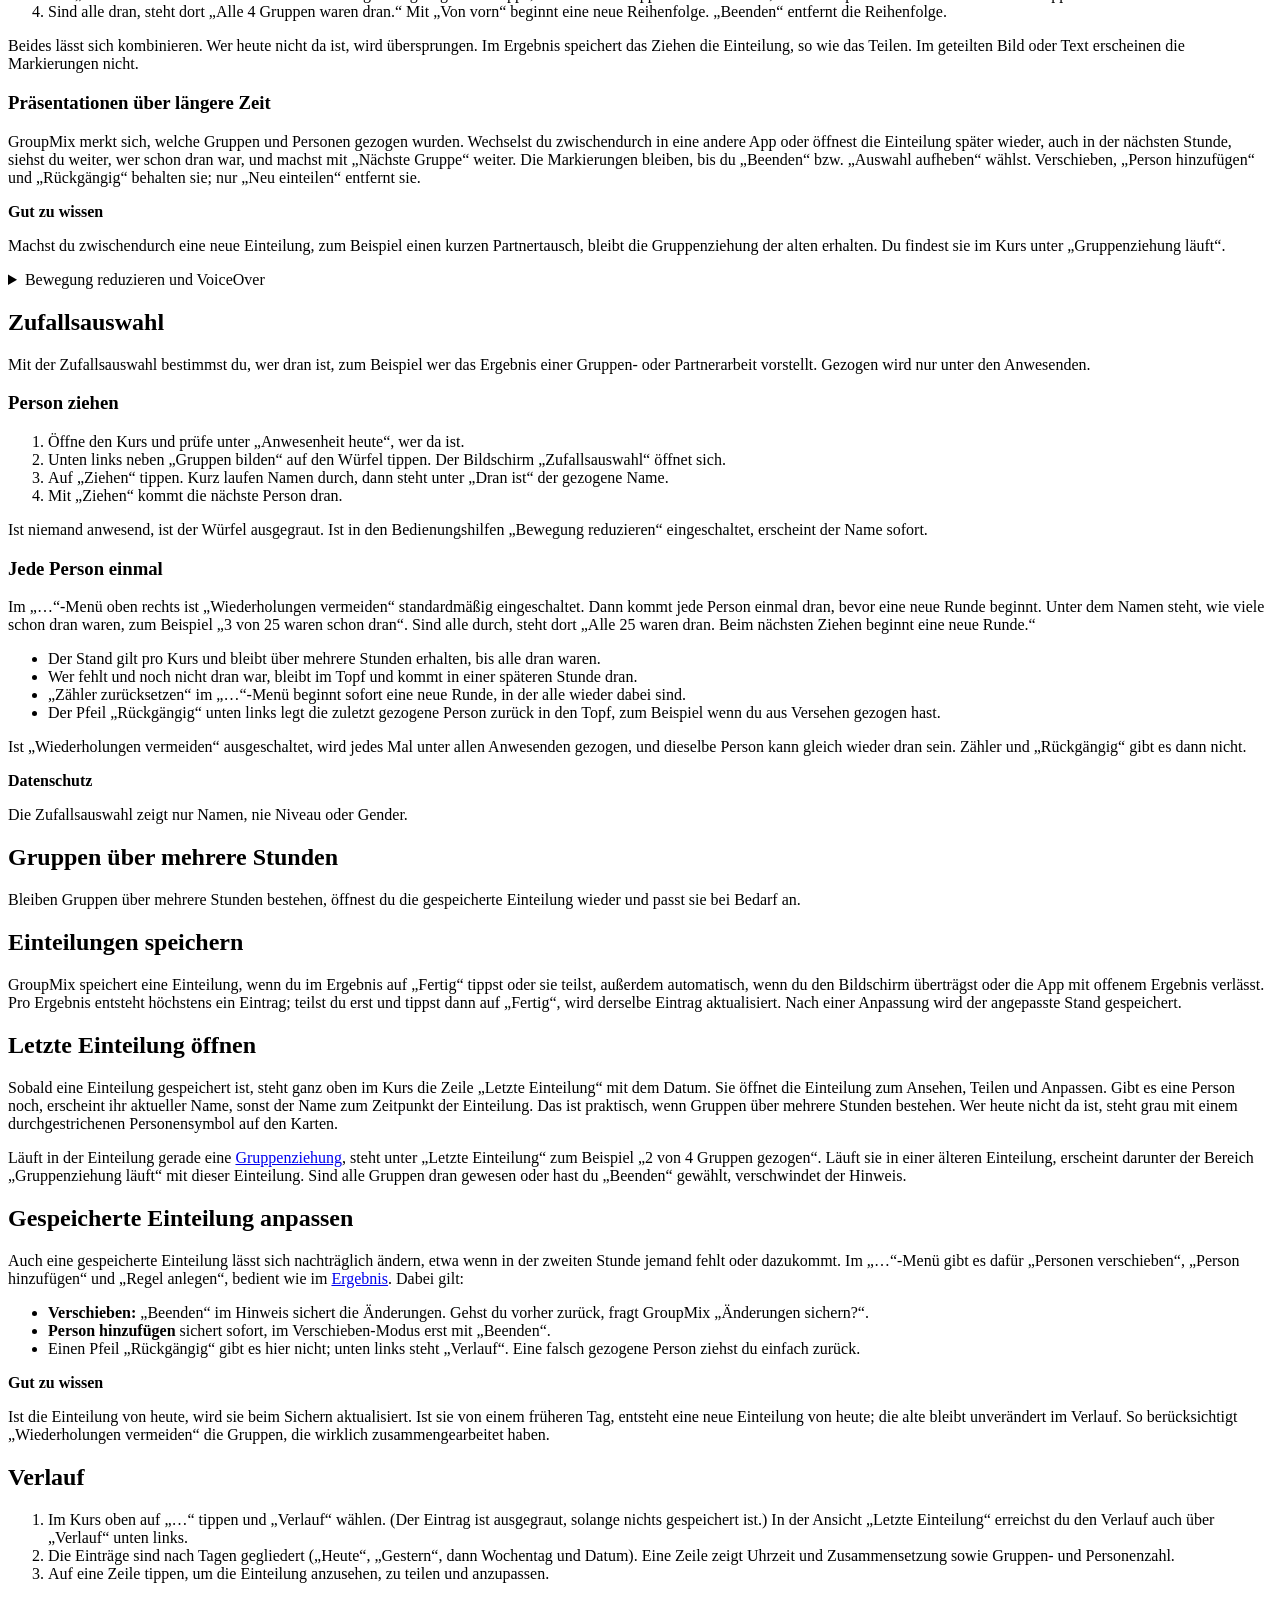
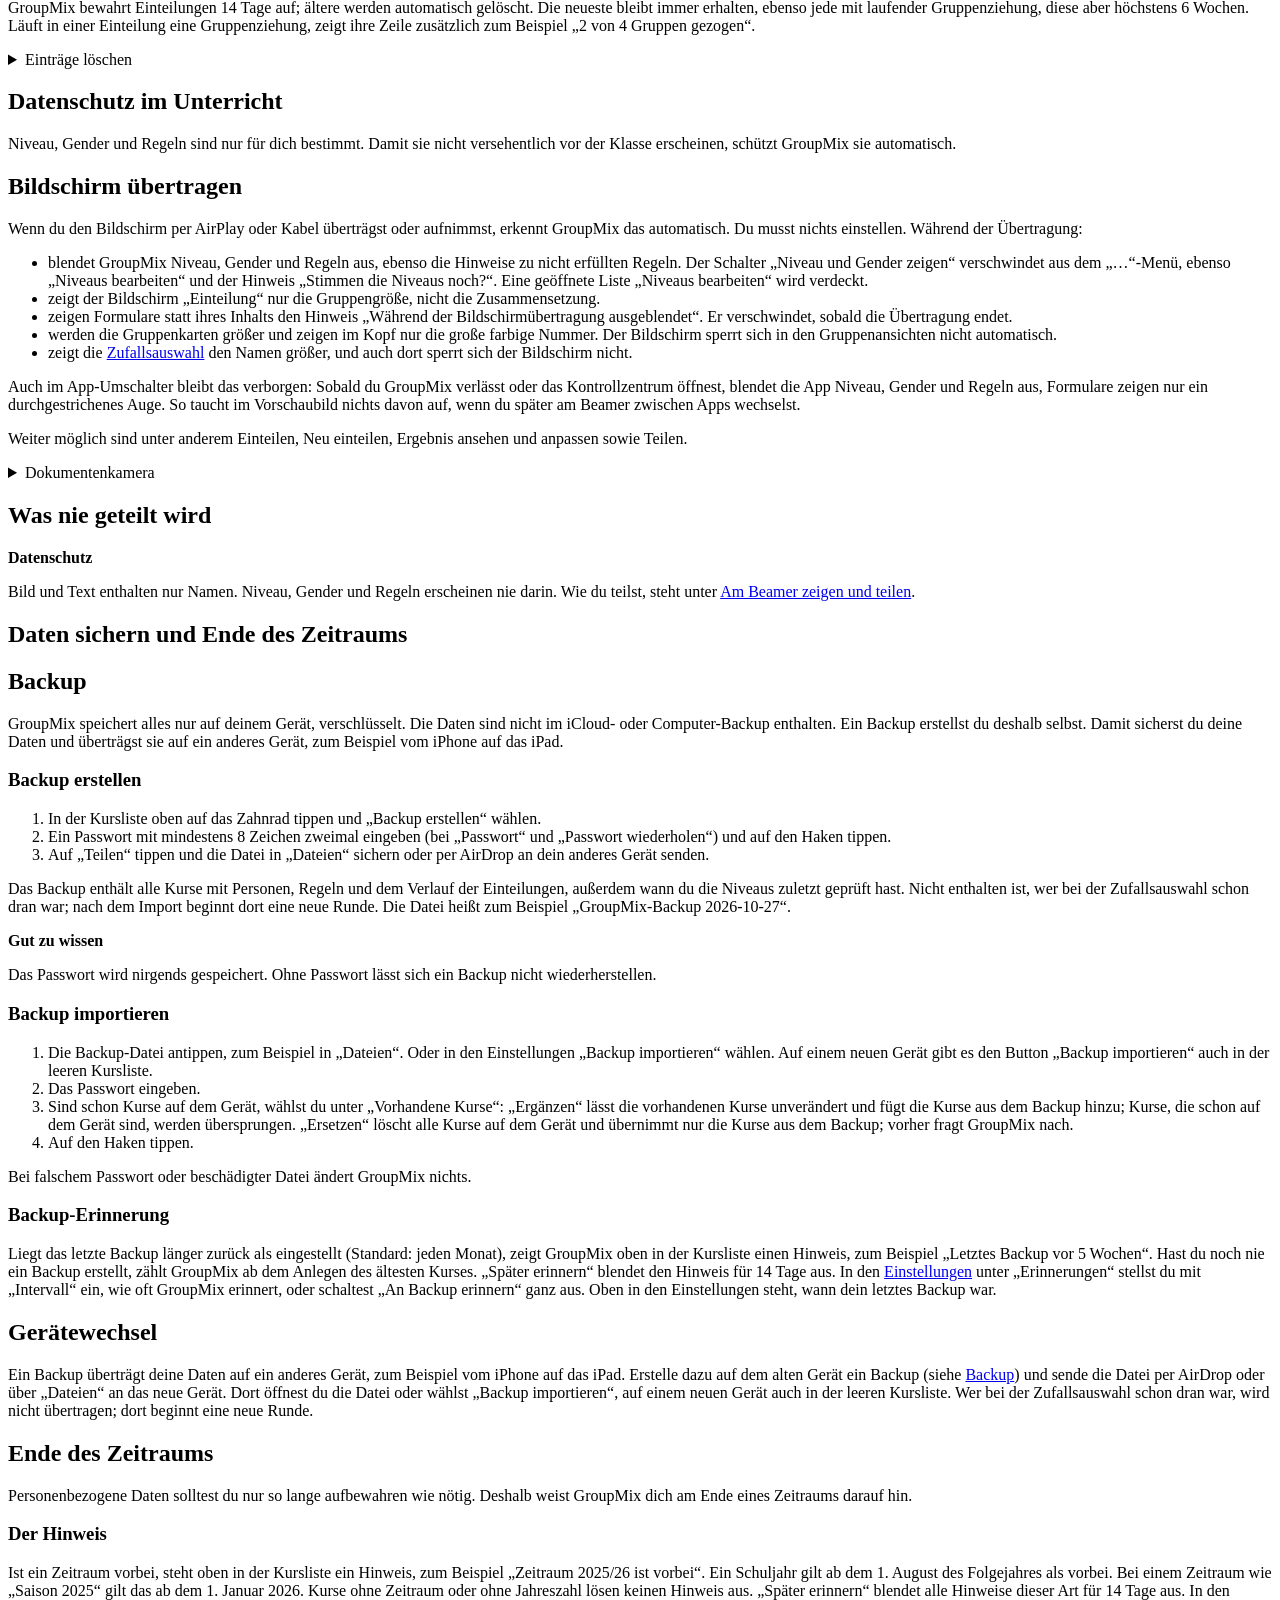
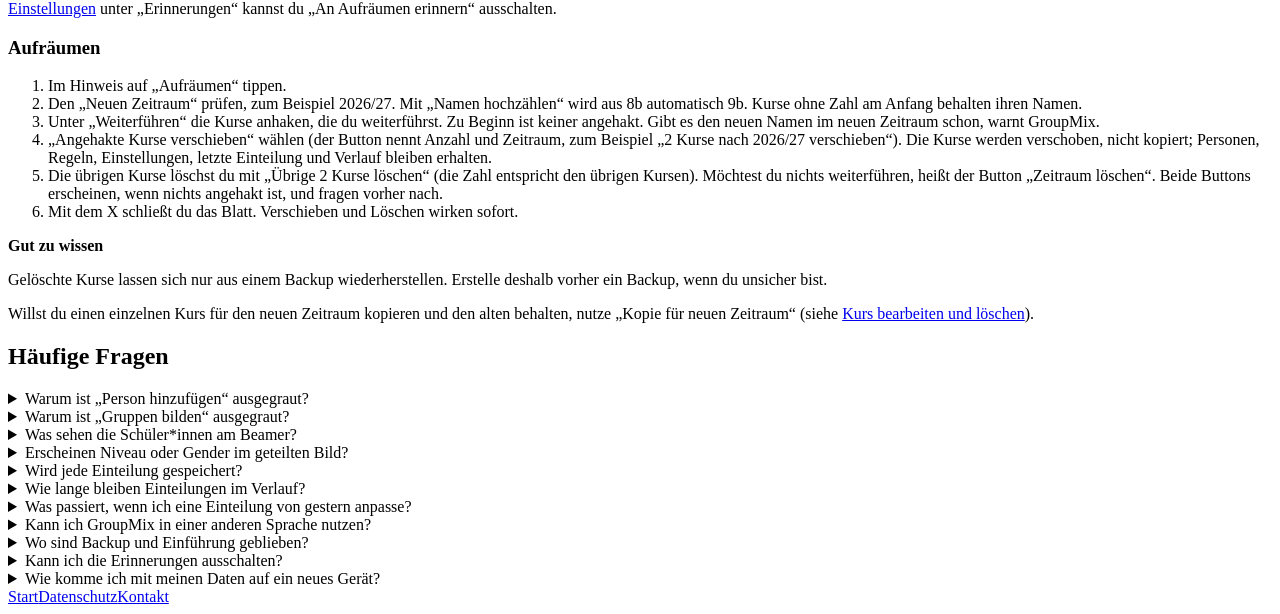
==== commit 2269fd03: "Anleitung: Mehrere Fenster auf dem iPad (DE/EN) Co-Authored-By: Claude Opus 5.5 <noreply@anthropic.c" ====
--- a/anleitung/index.html
+++ b/anleitung/index.html
@@ -53,6 +53,7 @@
             <li><a href="#regeln">Regeln: zusammen oder getrennt</a></li>
             <li><a href="#sprache">Sprache der App</a></li>
             <li><a href="#einstellungen">Einstellungen</a></li>
+            <li><a href="#mehrere-fenster">Mehrere Fenster auf dem iPad</a></li>
           </ul>
         </section>
         <section class="tile">
@@ -278,6 +279,25 @@
         <li><strong>Hilfe:</strong> „Einführung“ und „Anleitung“.</li>
       </ul>
       </article>
+
+      <article class="topic" id="mehrere-fenster" data-summary="Auf dem iPad zwei Kurse oder Kursliste und Einteilung nebeneinander öffnen." data-chapter="vorbereiten">
+        <h2 tabindex="-1">Mehrere Fenster auf dem iPad</h2>
+      <p>Auf dem iPad kannst du GroupMix in mehreren Fenstern öffnen, zum Beispiel zwei Kurse nebeneinander oder die Kursliste neben einer Einteilung.</p>
+      <ul>
+        <li><strong>Kurs in neuem Fenster:</strong> In der Kursliste eine Zeile gedrückt halten und „In neuem Fenster öffnen“ wählen. Das neue Fenster beginnt in diesem Kurs, auch wenn er schon in einem anderen Fenster offen ist.</li>
+        <li><strong>Neues Fenster:</strong> In der Menüleiste unter „Ablage“ „Neues Fenster“ wählen, mit Tastatur auch über ⌥⌘N.</li>
+      </ul>
+      <p>Alle Fenster zeigen dieselben Daten. Was du in einem Fenster änderst, etwa Anwesenheit, Namen oder Regeln, erscheint sofort auch in den anderen.</p>
+      <ul>
+        <li><strong>Löschen:</strong> Löschst du in einem Fenster einen Kurs, kehren die anderen Fenster mit diesem Kurs zur Kursliste zurück. Das gilt auch beim Aufräumen eines Zeitraums und beim Import eines Backups mit „Ersetzen“. Offene Formulare zu einer gelöschten Person oder Regel schließen sich. Eine gelöschte Einteilung zeigt kurz „Einteilung gelöscht“ und schließt sich dann.</li>
+        <li><strong>Dieselbe Einteilung in zwei Fenstern:</strong> Hast du in einem Fenster nichts verschoben, übernimmt es die Änderungen aus dem anderen. Haben beide Fenster ungesicherte Verschiebungen, gilt der Stand, den du zuletzt sicherst. Im Modus „Personen verschieben“ kannst du Namen auch von einem Fenster ins andere ziehen.</li>
+        <li><strong>Formulare:</strong> Bearbeitest du dieselbe Person oder Regel in zwei Fenstern, gilt die Eingabe, die du zuletzt sicherst.</li>
+      </ul>
+      <aside class="hinweis wissen">
+        <strong>Gut zu wissen</strong>
+        <p>„Rückgängig“ wirkt nur im jeweiligen Fenster. Namen lassen sich nur innerhalb von GroupMix ziehen, nicht in andere Apps. Auf dem iPhone gibt es nur ein Fenster.</p>
+      </aside>
+      </article>
     </section>
 
     <section class="chapter" id="im-unterricht" data-title="Im Unterricht">
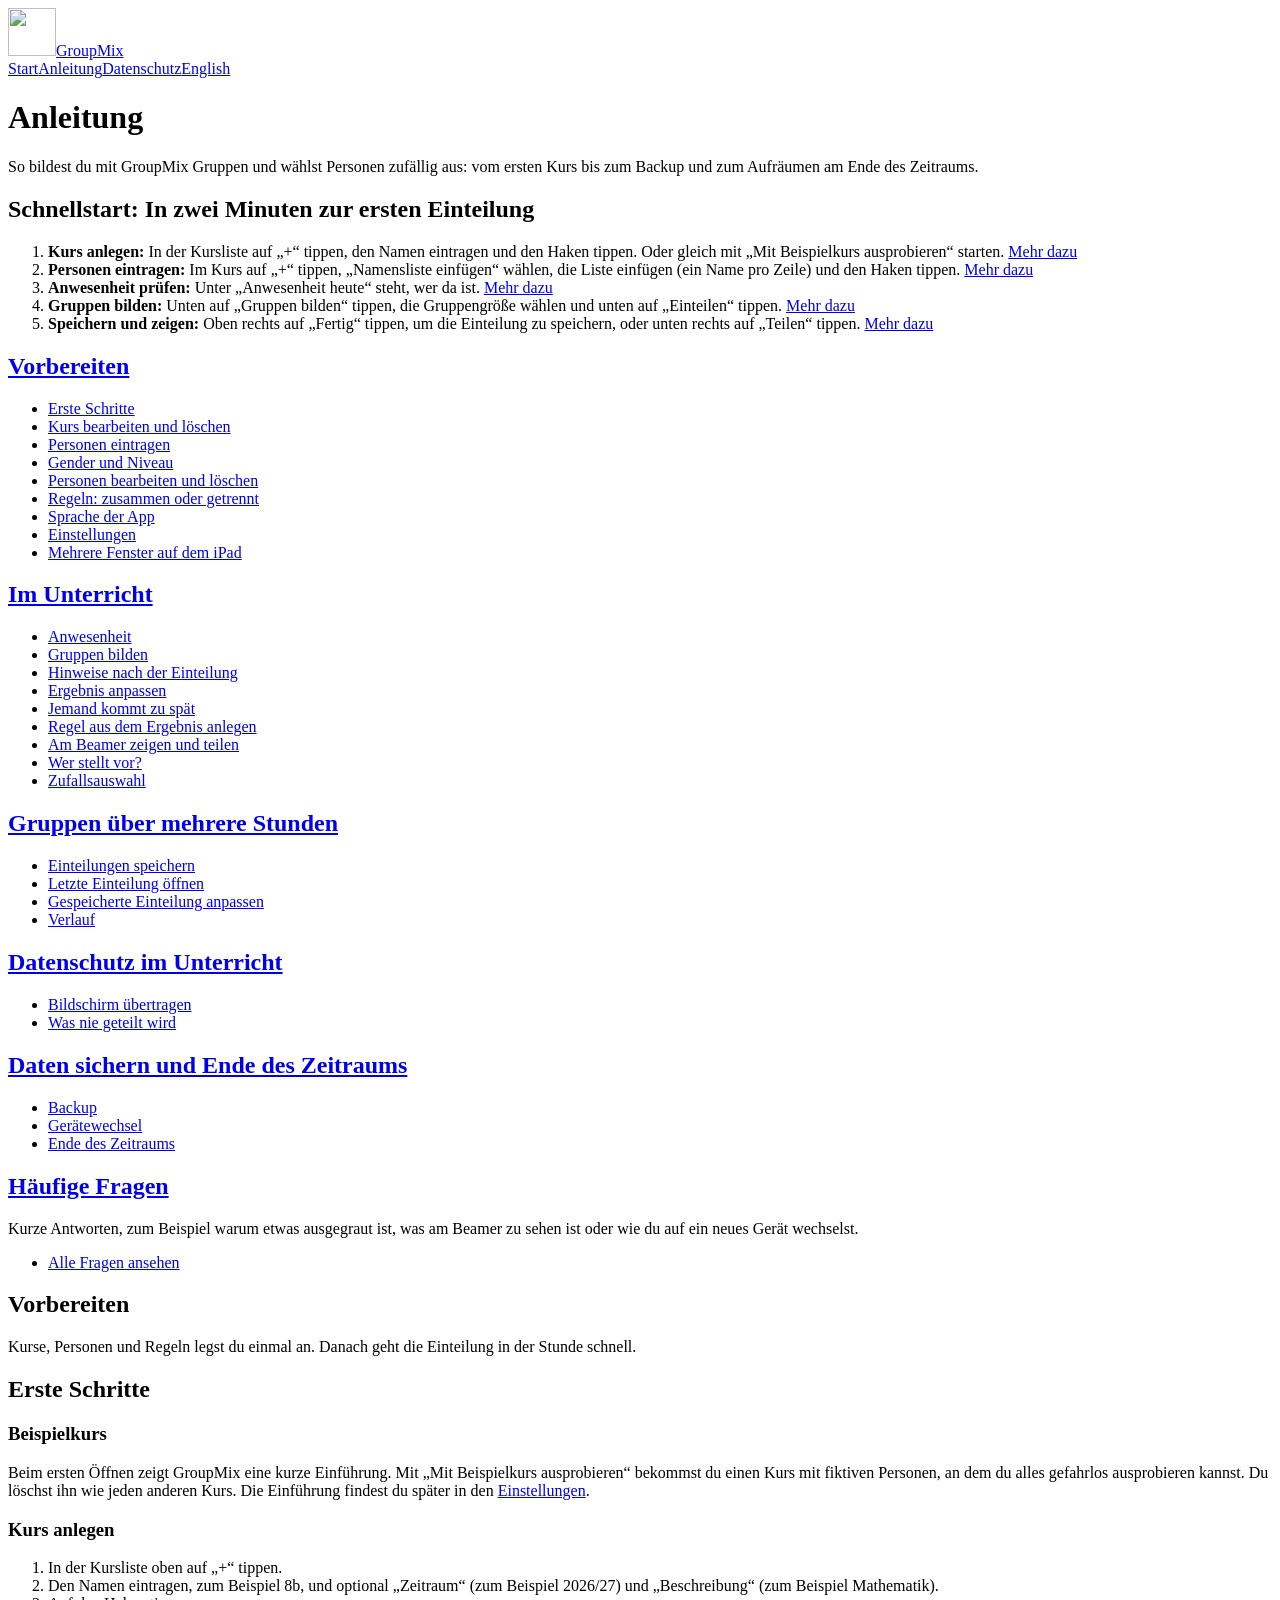
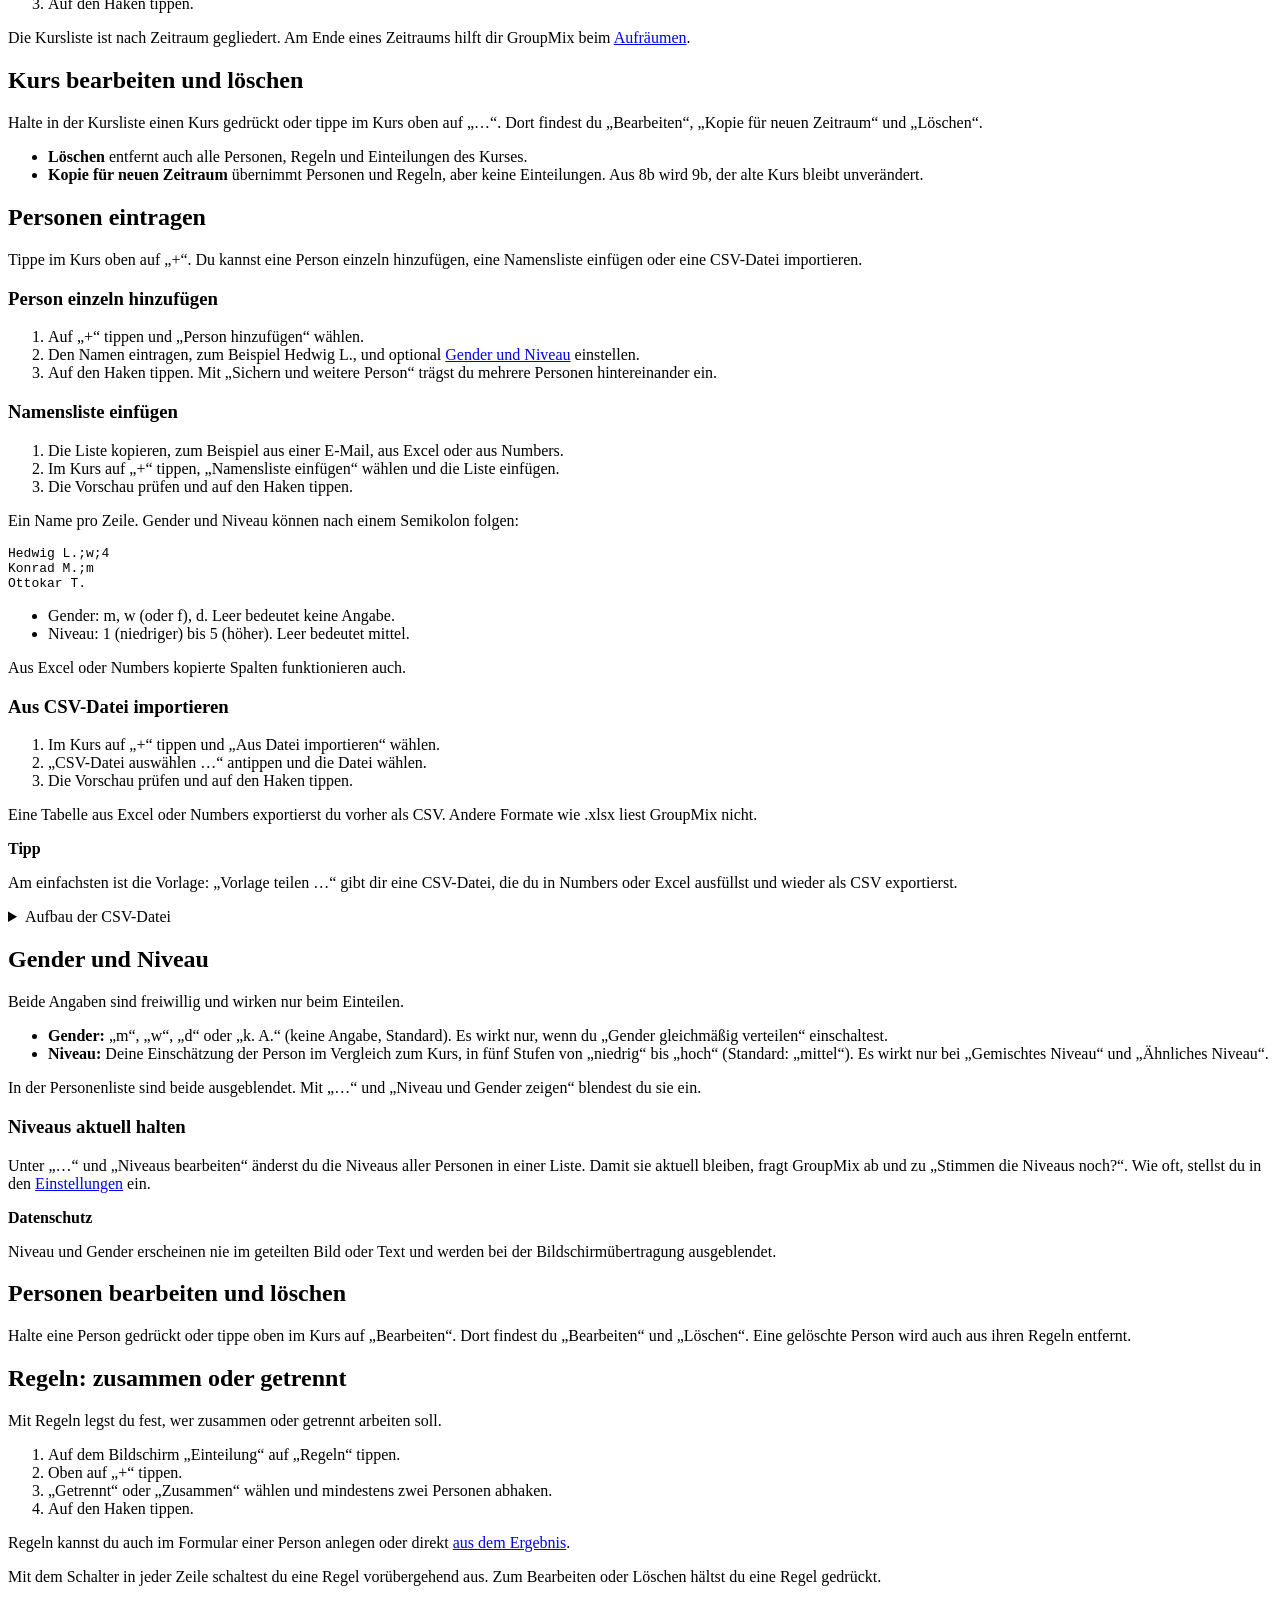
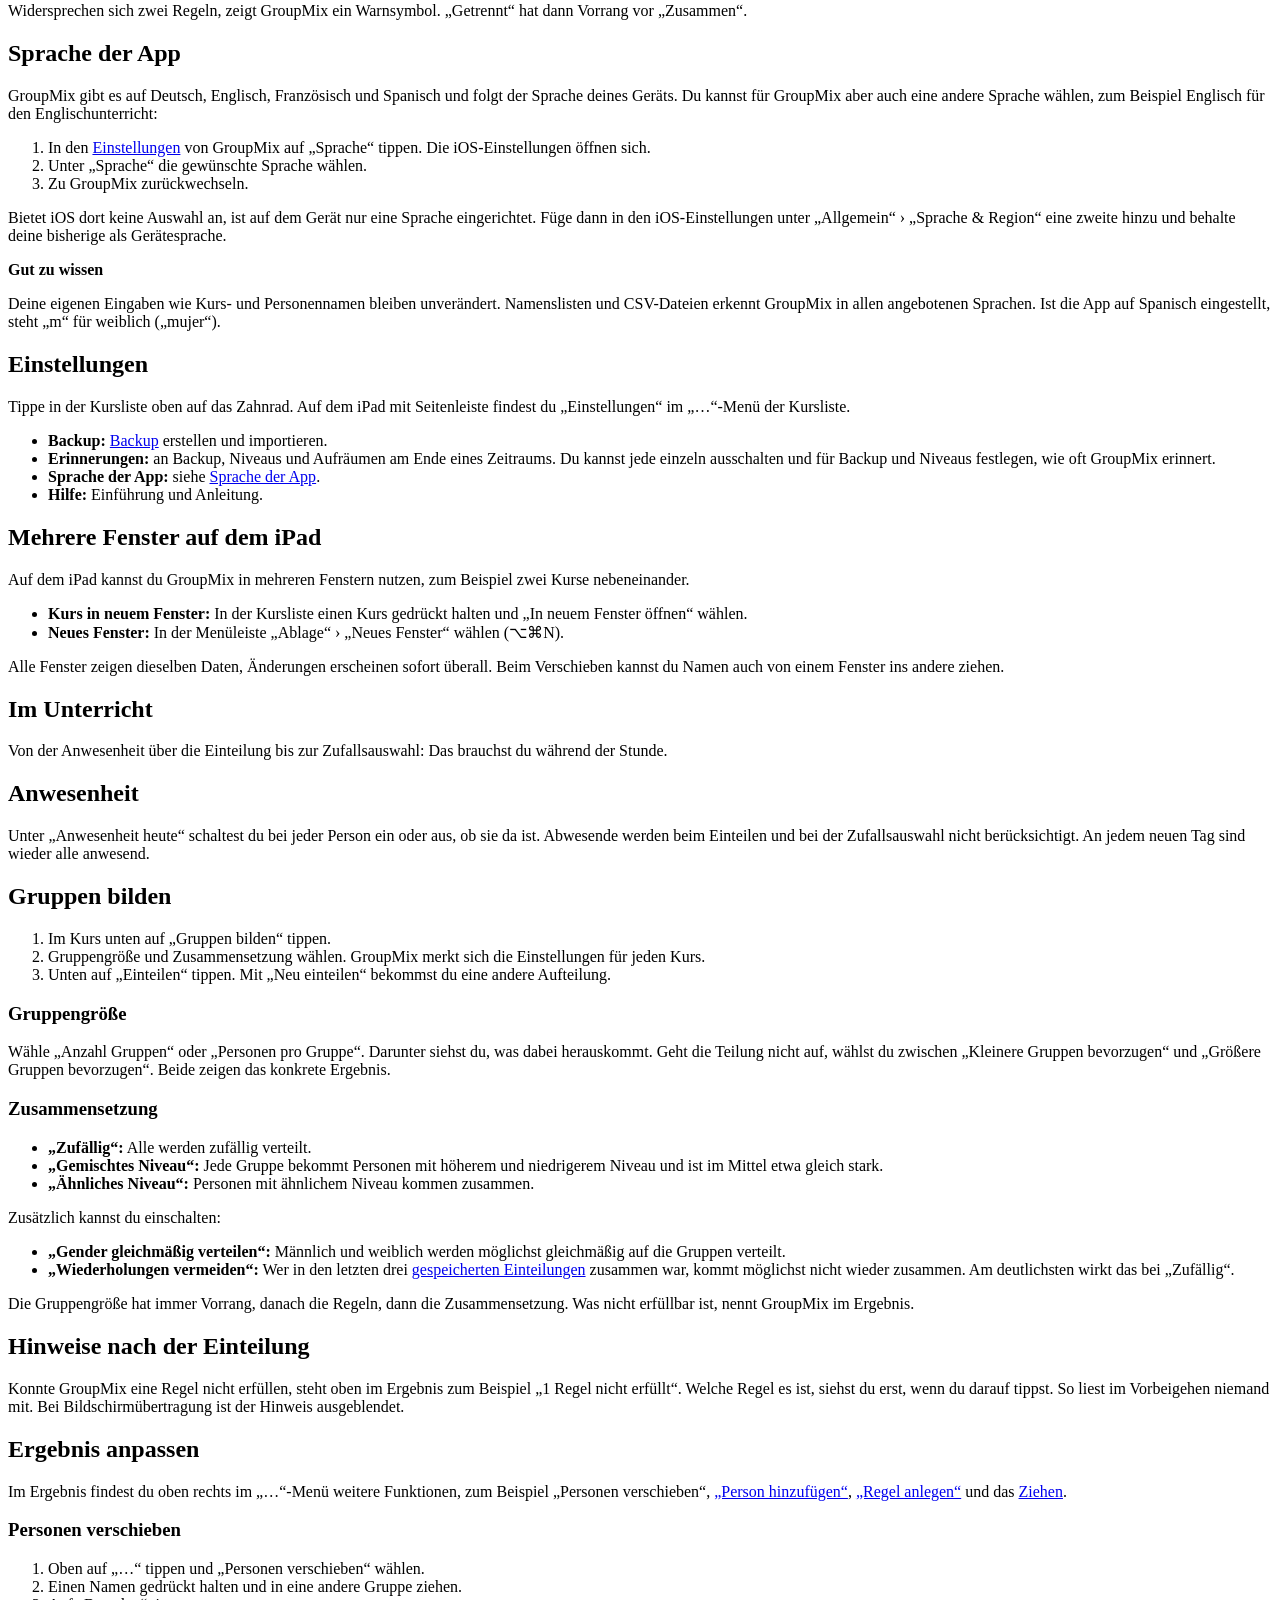
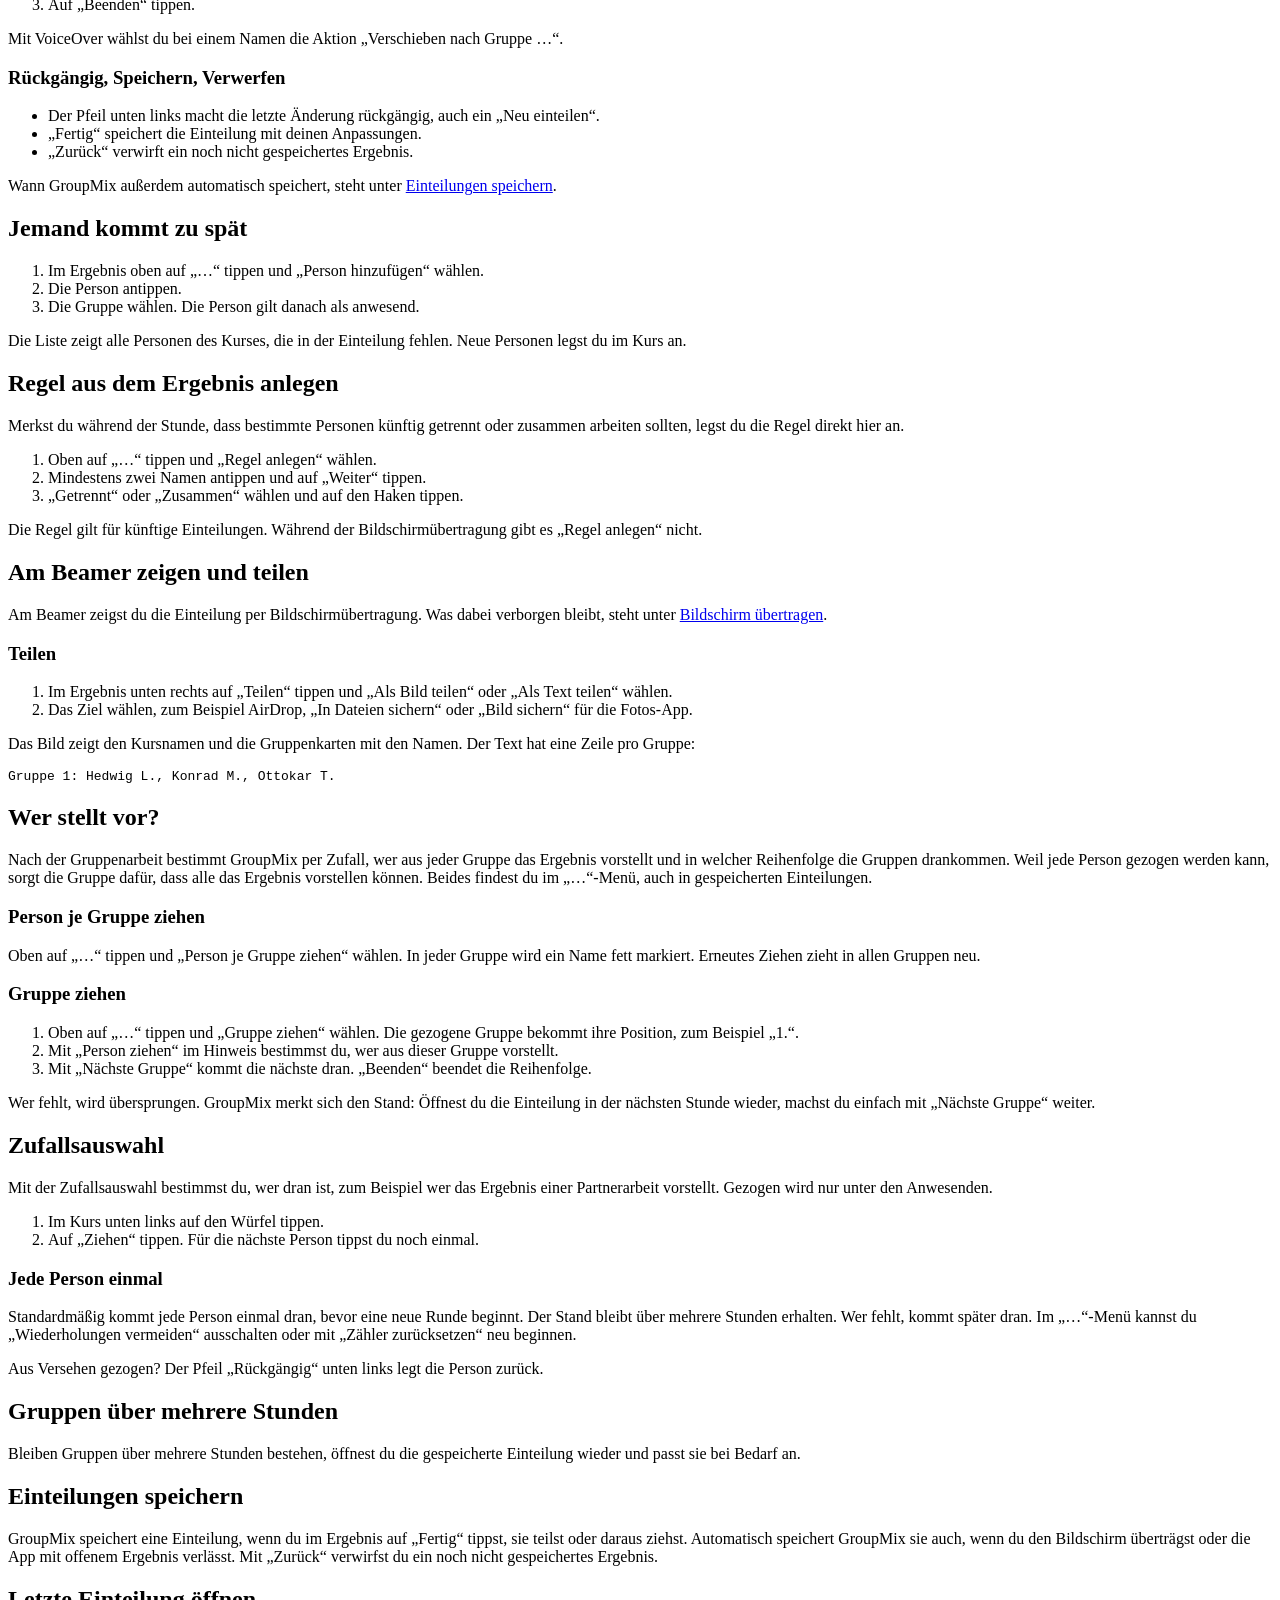
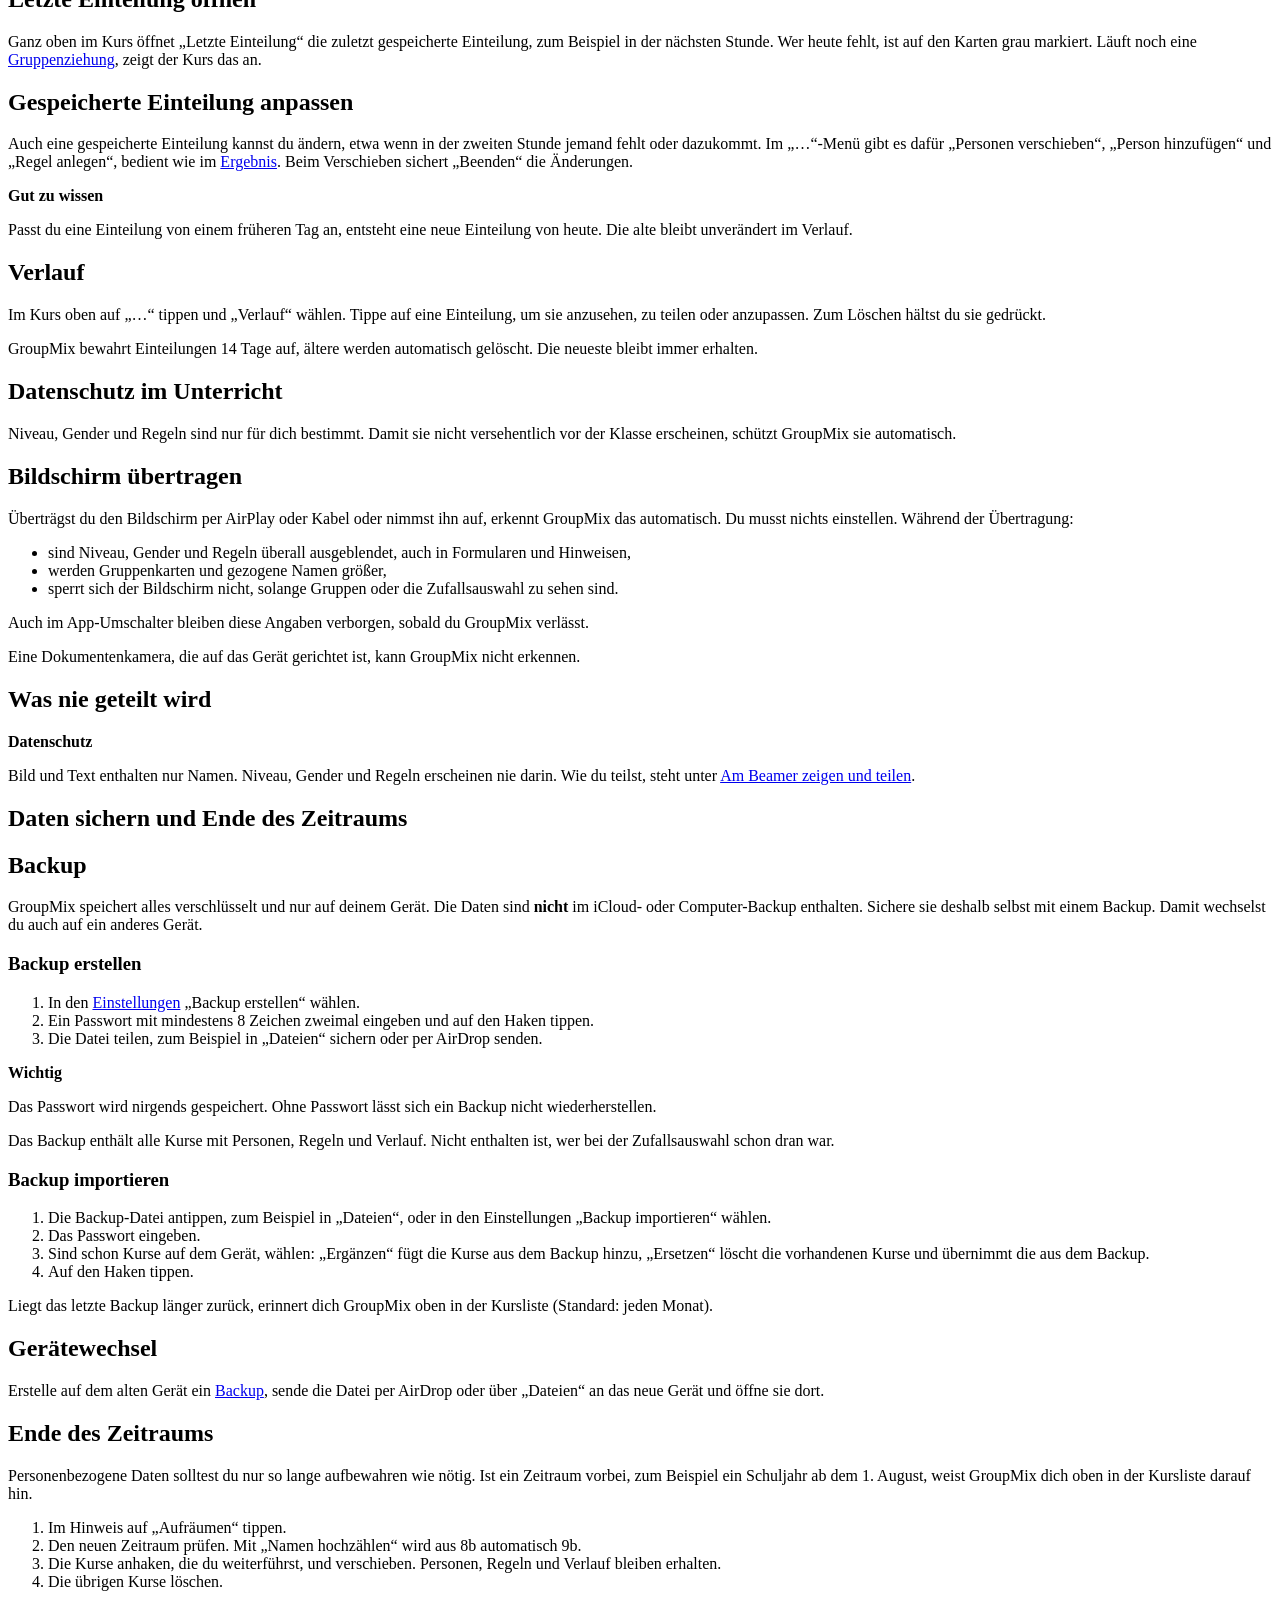
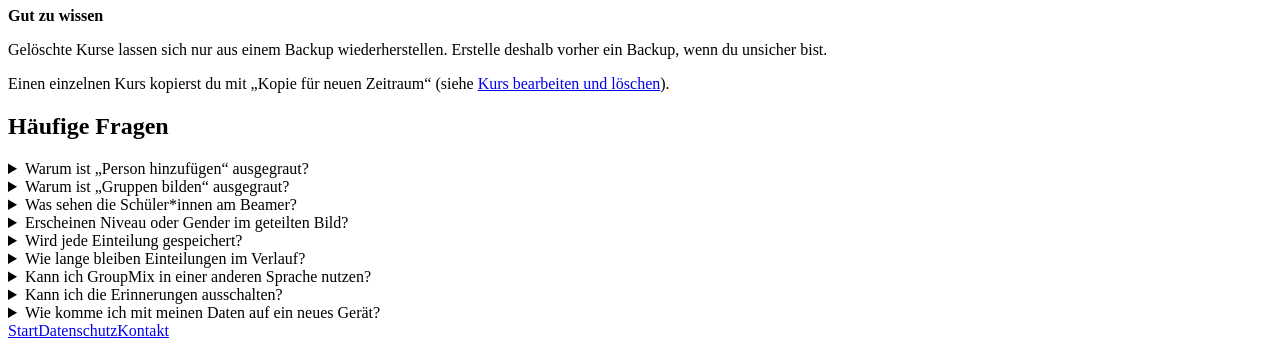
==== commit c05d2135: "Anleitung straffen: Randfälle, Standardbedienung und Doppelungen streichen (DE) Von etwa 6.400 auf 2" ====
--- a/anleitung/index.html
+++ b/anleitung/index.html
@@ -112,191 +112,149 @@
 
       <article class="topic" id="erste-schritte" data-summary="Mit dem Beispielkurs ausprobieren oder gleich den ersten eigenen Kurs anlegen." data-chapter="vorbereiten">
         <h2 tabindex="-1">Erste Schritte</h2>
-      <h3>Willkommen und Beispielkurs</h3>
-      <p>Beim ersten Öffnen zeigt GroupMix „Willkommen bei GroupMix“ mit einem kurzen Überblick. Mit „Weiter“ schließt du die Einführung. Solange es noch keine Kurse gibt, kannst du stattdessen „Mit Beispielkurs ausprobieren“ wählen. Der „Beispielkurs“ enthält fiktive Personen mit Gender und Niveau und eine Regel, damit du alle Funktionen ausprobieren kannst. Du löschst ihn wie jeden anderen Kurs. Solange nur der Beispielkurs da ist, lädt dich der Hinweis „Bereit für deinen eigenen Kurs?“ darunter mit dem Button „Kurs anlegen“ zum ersten eigenen Kurs ein.</p>
-      <p>Die Einführung rufst du später in den <a href="#einstellungen">Einstellungen</a> unter „Einführung“ wieder auf. In einer leeren Kursliste gibt es außerdem den Button „Beispielkurs anlegen“.</p>
+      <h3>Beispielkurs</h3>
+      <p>Beim ersten Öffnen zeigt GroupMix eine kurze Einführung. Mit „Mit Beispielkurs ausprobieren“ bekommst du einen Kurs mit fiktiven Personen, an dem du alles gefahrlos ausprobieren kannst. Du löschst ihn wie jeden anderen Kurs. Die Einführung findest du später in den <a href="#einstellungen">Einstellungen</a>.</p>
 
       <h3>Kurs anlegen</h3>
       <ol>
-        <li>In der Kursliste oben auf „+“ tippen (in einer leeren Liste auf „Kurs anlegen“).</li>
-        <li>Unter „Name“ den Namen des Kurses eintragen, zum Beispiel 8b.</li>
-        <li>Optional einen „Zeitraum“ eintragen, zum Beispiel 2026/27. Er ist mit dem Zeitraum des zuletzt angelegten Kurses vorbelegt. Ist dieser Zeitraum schon vorbei, zählt GroupMix in derselben Schreibweise weiter (aus „WS 2025/26“ wird „WS 2026/27“); gibt es noch keinen Kurs, steht dort das aktuelle Schuljahr. Die Kursliste ist nach Zeitraum gegliedert; Kurse ohne Zeitraum stehen unter „Ohne Zeitraum“.</li>
-        <li>Optional eine „Beschreibung“ eintragen, zum Beispiel Mathematik.</li>
-        <li>Auf den Haken tippen, um den Kurs zu sichern. Mit dem X schließt du das Formular. Wenn du etwas geändert hast, fragt GroupMix „Änderungen verwerfen?“.</li>
-      </ol>
-      <p class="muted">Gibt es den Kurs im selben Zeitraum schon, warnt GroupMix. Sichern ist trotzdem möglich.</p>
+        <li>In der Kursliste oben auf „+“ tippen.</li>
+        <li>Den Namen eintragen, zum Beispiel 8b, und optional „Zeitraum“ (zum Beispiel 2026/27) und „Beschreibung“ (zum Beispiel Mathematik).</li>
+        <li>Auf den Haken tippen.</li>
+      </ol>
+      <p class="muted">Die Kursliste ist nach Zeitraum gegliedert. Am Ende eines Zeitraums hilft dir GroupMix beim <a href="#zeitraum-ende">Aufräumen</a>.</p>
       </article>
 
       <article class="topic" id="kurs-bearbeiten" data-summary="Kurse bearbeiten, für einen neuen Zeitraum kopieren oder löschen." data-chapter="vorbereiten">
         <h2 tabindex="-1">Kurs bearbeiten und löschen</h2>
-      <ul>
-        <li><strong>In der Kursliste:</strong> Oben auf „Bearbeiten“ tippen. Jede Zeile bekommt ein „…“-Menü mit „Bearbeiten“, „Kopie für neuen Zeitraum“ und „Löschen“. Dasselbe Menü öffnet sich, wenn du eine Zeile gedrückt hältst. Mit „Fertig“ beendest du das Bearbeiten.</li>
-        <li><strong>Im Kurs:</strong> Oben auf „…“ tippen und „Kurs bearbeiten“, „Kopie für neuen Zeitraum“ oder „Kurs löschen“ wählen. Im Bearbeiten-Formular gibt es unten außerdem den roten Button „Kurs löschen“.</li>
-        <li><strong>Löschen</strong> fragt immer nach: Alle Personen, Regeln und Einteilungen des Kurses werden ebenfalls gelöscht.</li>
-        <li><strong>Kopie für neuen Zeitraum</strong> legt eine Kopie an, der alte Kurs bleibt unverändert. Name und Zeitraum werden vorgeschlagen (aus 8b wird 9b). Übernommen werden die Personen mit Gender und Niveau (alle anwesend) und die Regeln, nicht aber gespeicherte Einteilungen.</li>
-      </ul>
-      <p class="muted">Auf dem iPad mit Seitenleiste steht „Kurse bearbeiten“ im „…“-Menü der Kursliste.</p>
+      <p>Halte in der Kursliste einen Kurs gedrückt oder tippe im Kurs oben auf „…“. Dort findest du „Bearbeiten“, „Kopie für neuen Zeitraum“ und „Löschen“.</p>
+      <ul>
+        <li><strong>Löschen</strong> entfernt auch alle Personen, Regeln und Einteilungen des Kurses.</li>
+        <li><strong>Kopie für neuen Zeitraum</strong> übernimmt Personen und Regeln, aber keine Einteilungen. Aus 8b wird 9b, der alte Kurs bleibt unverändert.</li>
+      </ul>
       </article>
 
       <article class="topic" id="personen" data-summary="Personen einzeln, als Namensliste oder aus einer CSV-Datei eintragen." data-chapter="vorbereiten">
         <h2 tabindex="-1">Personen eintragen</h2>
-      <p>Öffne einen Kurs und tippe oben auf „+“. Dort gibt es drei Wege: „Person hinzufügen“, „Namensliste einfügen“ und „Aus Datei importieren“. In einem Kurs ohne Personen stehen dieselben drei Wege als Buttons auf dem Bildschirm.</p>
+      <p>Tippe im Kurs oben auf „+“. Du kannst eine Person einzeln hinzufügen, eine Namensliste einfügen oder eine CSV-Datei importieren.</p>
 
       <h3>Person einzeln hinzufügen</h3>
       <ol>
         <li>Auf „+“ tippen und „Person hinzufügen“ wählen.</li>
-        <li>Den „Anzeigename“ eintragen, zum Beispiel Hedwig L.</li>
-        <li>Optional „Gender“ und „Niveau“ einstellen (siehe <a href="#niveau">Gender und Niveau</a>).</li>
-        <li>Auf den Haken tippen. Mit „Sichern und weitere Person“ sicherst du die Person und das Formular ist sofort für die nächste bereit.</li>
-      </ol>
-      <p class="muted">Gibt es den Namen im Kurs schon, warnt GroupMix. Sichern ist trotzdem möglich. Zwei Personen mit demselben Namen erkennst du in der Liste am Warnsymbol.</p>
+        <li>Den Namen eintragen, zum Beispiel Hedwig L., und optional <a href="#niveau">Gender und Niveau</a> einstellen.</li>
+        <li>Auf den Haken tippen. Mit „Sichern und weitere Person“ trägst du mehrere Personen hintereinander ein.</li>
+      </ol>
 
       <h3>Namensliste einfügen</h3>
       <ol>
         <li>Die Liste kopieren, zum Beispiel aus einer E-Mail, aus Excel oder aus Numbers.</li>
-        <li>Im Kurs auf „+“ tippen und „Namensliste einfügen“ wählen.</li>
-        <li>Die Liste in das Feld unter „Liste“ einfügen.</li>
-        <li>Die Vorschau prüfen: Oben steht, wie viele Personen übernommen werden und wie viele Zeilen mit Fehlern übersprungen werden. Fehlerzeilen sind markiert und nennen den Grund.</li>
-        <li>Auf den Haken tippen.</li>
-      </ol>
-      <p>Das Format: ein Name pro Zeile. Gender und Niveau können nach einem Semikolon folgen.</p>
+        <li>Im Kurs auf „+“ tippen, „Namensliste einfügen“ wählen und die Liste einfügen.</li>
+        <li>Die Vorschau prüfen und auf den Haken tippen.</li>
+      </ol>
+      <p>Ein Name pro Zeile. Gender und Niveau können nach einem Semikolon folgen:</p>
 <pre>Hedwig L.;w;4
 Konrad M.;m
 Ottokar T.</pre>
       <ul>
-        <li>Gender: m, w (oder f), d oder leer (keine Angabe). Ausgeschriebene Werte wie „männlich“ oder „weiblich“ werden ebenfalls erkannt.</li>
-        <li>Niveau: 1 (niedriger) bis 5 (höher) oder leer (mittel).</li>
-        <li>Aus Excel oder Numbers kopierte Spalten funktionieren auch (durch Tab oder Semikolon getrennt). Eine erste Zeile, die mit „Name“ beginnt, wird als Kopfzeile übersprungen.</li>
-      </ul>
+        <li>Gender: m, w (oder f), d. Leer bedeutet keine Angabe.</li>
+        <li>Niveau: 1 (niedriger) bis 5 (höher). Leer bedeutet mittel.</li>
+      </ul>
+      <p class="muted">Aus Excel oder Numbers kopierte Spalten funktionieren auch.</p>
 
       <h3>Aus CSV-Datei importieren</h3>
       <ol>
-        <li>Die Liste als CSV-Datei bereitstellen. Eine Tabelle aus Excel oder Numbers exportierst du vorher als CSV; andere Formate wie .xlsx liest GroupMix nicht.</li>
-        <li>Im Kurs auf „+“ tippen und „Aus Datei importieren“ wählen. Das Blatt erklärt zuerst den „Aufbau der Datei“.</li>
-        <li>„CSV-Datei auswählen …“ antippen und die Datei wählen. Mit „Andere CSV-Datei auswählen …“ wechselst du die Datei.</li>
-        <li>Die Vorschau prüfen. Unter der Dateizeile steht, welche Spalten nicht übernommen werden („Nicht übernommen: …“).</li>
-        <li>Auf den Haken tippen.</li>
-      </ol>
+        <li>Im Kurs auf „+“ tippen und „Aus Datei importieren“ wählen.</li>
+        <li>„CSV-Datei auswählen …“ antippen und die Datei wählen.</li>
+        <li>Die Vorschau prüfen und auf den Haken tippen.</li>
+      </ol>
+      <p class="muted">Eine Tabelle aus Excel oder Numbers exportierst du vorher als CSV. Andere Formate wie .xlsx liest GroupMix nicht.</p>
       <aside class="hinweis tipp">
         <strong>Tipp</strong>
-        <p>Am einfachsten ist die Vorlage: „Vorlage teilen …“ gibt dir die Datei „GroupMix-Vorlage.csv“, die du in Numbers oder Excel ausfüllst und als CSV exportierst.</p>
+        <p>Am einfachsten ist die Vorlage: „Vorlage teilen …“ gibt dir eine CSV-Datei, die du in Numbers oder Excel ausfüllst und wieder als CSV exportierst.</p>
       </aside>
       <details class="mehr">
         <summary>Aufbau der CSV-Datei</summary>
-        <p>In der ersten Zeile stehen die Spaltentitel, darunter steht eine Person pro Zeile. Zum Beispiel:</p>
+        <p>In der ersten Zeile stehen die Spaltentitel, darunter eine Person pro Zeile:</p>
 <pre>Vorname;Nachname;Gender;Niveau
 Hedwig;Lange;w;4
 Konrad;Maurer;m;</pre>
         <ul>
-          <li><strong>„Name“</strong>: der Name, wie er in der App erscheint, zum Beispiel Hedwig L.</li>
-          <li><strong>„Vorname“ und „Nachname“</strong>: statt „Name“ möglich. Aus Hedwig und Lange wird Hedwig L. Steht „Name“ neben „Vorname“ ohne „Nachname“, gilt „Name“ als Nachname.</li>
-          <li><strong>„Gender“</strong> (optional): m, w (oder f) oder d. Leer bedeutet keine Angabe. Statt „Gender“ geht auch „Geschlecht“.</li>
-          <li><strong>„Niveau“</strong> (optional): 1 (niedriger) bis 5 (höher). Leer bedeutet mittel. Statt „Niveau“ gehen auch „Lernstand“ und „Stufe“.</li>
+          <li><strong>„Name“</strong> oder <strong>„Vorname“ und „Nachname“</strong>: Aus Hedwig und Lange wird Hedwig L.</li>
+          <li><strong>„Gender“</strong> und <strong>„Niveau“</strong> (optional): Werte wie bei der Namensliste.</li>
         </ul>
-        <p>Die Reihenfolge der Spalten ist egal. Weitere Spalten, zum Beispiel „Klasse“, werden ignoriert. Englische Spaltentitel (<code>First Name</code>, <code>Last Name</code>, <code>Gender</code>, <code>Level</code>) werden ebenfalls erkannt. Als Trennzeichen erkennt GroupMix Semikolon, Komma oder Tab. Hat die Datei keine erkannte Kopfzeile, werden die Spalten wie bei der Namensliste als Name, Gender und Niveau gelesen.</p>
-        <p class="muted">GroupMix liest die Datei nur und kopiert sie nicht. Dateien über etwa 1 MB sind zu groß für eine Personenliste. Passt die Datei nicht zum Format, zeigt GroupMix statt der Vorschau eine Fehlermeldung, und es wird nichts übernommen.</p>
+        <p>Die Reihenfolge der Spalten ist egal, weitere Spalten werden ignoriert. Englische Spaltentitel (<code>First Name</code>, <code>Last Name</code>, <code>Gender</code>, <code>Level</code>) erkennt GroupMix ebenfalls.</p>
       </details>
       </article>
 
       <article class="topic" id="niveau" data-summary="Die freiwilligen Angaben Gender und Niveau, wann sie wirken und wie du sie aktuell hältst." data-chapter="vorbereiten">
         <h2 tabindex="-1">Gender und Niveau</h2>
-      <p>Beide Angaben sind freiwillig.</p>
-      <ul>
-        <li><strong>Gender:</strong> „m“ (männlich), „w“ (weiblich), „d“ (divers) oder „k. A.“ (keine Angabe). Standard ist „k. A.“. Das Gender wirkt nur, wenn du „Gender gleichmäßig verteilen“ einschaltest.</li>
-        <li><strong>Niveau:</strong> Deine Einschätzung der Person im Vergleich zum Kurs, zum Beispiel beim Lernstand. Du wählst es mit einem Tipp auf eine von fünf Punkte-Stufen, von ●○○○○ („niedriger“) bis ●●●●● („höher“). Die fünf Stufen heißen „niedrig“, „eher niedrig“, „mittel“, „eher hoch“ und „hoch“. Standard ist „mittel“. Das Niveau wirkt nur bei „Gemischtes Niveau“ und „Ähnliches Niveau“.</li>
-      </ul>
-      <p>Über „…“ und „Niveau und Gender zeigen“ blendest du Niveau und Gender in der Personenliste ein. Standardmäßig sind sie ausgeblendet.</p>
-
-      <h3>Niveaus prüfen und bearbeiten</h3>
-      <p>Lernstände ändern sich mit der Zeit. Unter „…“ und „Niveaus bearbeiten“ siehst du alle Personen des Kurses mit ihrem Niveau. Tippe auf die Punkte einer Person und wähle die neue Stufe. Der Haken übernimmt die Änderungen, das X verwirft sie und fragt vorher nach. Mit dem Knopf mit den zwei Pfeilen sortierst du die Liste nach Name oder mit höherem bzw. niedrigerem Niveau zuerst; GroupMix merkt sich die Wahl. Doppelte Namen sind mit einem Warnzeichen markiert.</p>
-      <p>Damit du das nicht vergisst, fragt GroupMix in größeren Abständen oben im Kurs „Stimmen die Niveaus noch?“. „Prüfen“ öffnet dieselbe Liste, und der Haken zählt als geprüft, auch wenn du nichts änderst. „Später erinnern“ blendet den Hinweis für 14 Tage aus. Der Hinweis erscheint nur in Kursen, in denen du Niveaus vergeben hast (mindestens eine Person nicht auf „mittel“), nicht im Beispielkurs und nicht mehr, wenn der Zeitraum des Kurses vorbei ist. GroupMix zählt ab der letzten Prüfung, sonst ab dem Anlegen des Kurses. Wie oft der Hinweis kommt oder ob überhaupt, stellst du in den <a href="#einstellungen">Einstellungen</a> unter „Erinnerungen“ ein.</p>
+      <p>Beide Angaben sind freiwillig und wirken nur beim Einteilen.</p>
+      <ul>
+        <li><strong>Gender:</strong> „m“, „w“, „d“ oder „k. A.“ (keine Angabe, Standard). Es wirkt nur, wenn du „Gender gleichmäßig verteilen“ einschaltest.</li>
+        <li><strong>Niveau:</strong> Deine Einschätzung der Person im Vergleich zum Kurs, in fünf Stufen von „niedrig“ bis „hoch“ (Standard: „mittel“). Es wirkt nur bei „Gemischtes Niveau“ und „Ähnliches Niveau“.</li>
+      </ul>
+      <p>In der Personenliste sind beide ausgeblendet. Mit „…“ und „Niveau und Gender zeigen“ blendest du sie ein.</p>
+
+      <h3>Niveaus aktuell halten</h3>
+      <p>Unter „…“ und „Niveaus bearbeiten“ änderst du die Niveaus aller Personen in einer Liste. Damit sie aktuell bleiben, fragt GroupMix ab und zu „Stimmen die Niveaus noch?“. Wie oft, stellst du in den <a href="#einstellungen">Einstellungen</a> ein.</p>
       <aside class="hinweis datenschutz">
         <strong>Datenschutz</strong>
-        <p>Niveau und Gender erscheinen nie im geteilten Bild oder Text und werden bei der Bildschirmübertragung ausgeblendet, ebenso der Hinweis zu den Niveaus und die Liste „Niveaus bearbeiten“.</p>
+        <p>Niveau und Gender erscheinen nie im geteilten Bild oder Text und werden bei der Bildschirmübertragung ausgeblendet.</p>
       </aside>
       </article>
 
       <article class="topic" id="personen-bearbeiten" data-summary="Personen ändern oder löschen, auch aus ihren Regeln." data-chapter="vorbereiten">
         <h2 tabindex="-1">Personen bearbeiten und löschen</h2>
-      <ul>
-        <li>Oben im Kurs auf „Bearbeiten“ tippen. Jede Zeile bekommt ein „…“-Menü mit „Bearbeiten“ und „Löschen“. Dasselbe Menü öffnet sich, wenn du eine Zeile gedrückt hältst.</li>
-        <li>Im Bearbeiten-Formular gibt es unten den roten Button „Person löschen“.</li>
-        <li>Löschen fragt nach und nennt die Folgen, zum Beispiel dass die Person auch aus Regeln entfernt wird. Regeln, in denen danach nur noch eine Person übrig wäre, werden mitgelöscht.</li>
-      </ul>
+      <p>Halte eine Person gedrückt oder tippe oben im Kurs auf „Bearbeiten“. Dort findest du „Bearbeiten“ und „Löschen“. Eine gelöschte Person wird auch aus ihren Regeln entfernt.</p>
       </article>
 
       <article class="topic" id="regeln" data-summary="Festlegen, wer zusammen oder getrennt arbeiten soll." data-chapter="vorbereiten">
         <h2 tabindex="-1">Regeln: zusammen oder getrennt</h2>
       <p>Mit Regeln legst du fest, wer zusammen oder getrennt arbeiten soll.</p>
-
-      <h3>Regel anlegen</h3>
-      <ol>
-        <li>Auf dem Bildschirm „Einteilung“ auf die Zeile „Regeln“ tippen. Rechts steht „Keine“ oder die Zahl der aktiven Regeln.</li>
-        <li>In der Übersicht oben auf „+“ tippen (in einer leeren Übersicht auf „Regel hinzufügen“).</li>
-        <li>Bei „Art“ „Getrennt“ oder „Zusammen“ wählen. Darunter steht, was die Art bedeutet. Voreingestellt ist „Getrennt“.</li>
-        <li>Unter „Personen“ mindestens zwei Personen abhaken.</li>
+      <ol>
+        <li>Auf dem Bildschirm „Einteilung“ auf „Regeln“ tippen.</li>
+        <li>Oben auf „+“ tippen.</li>
+        <li>„Getrennt“ oder „Zusammen“ wählen und mindestens zwei Personen abhaken.</li>
         <li>Auf den Haken tippen.</li>
       </ol>
-      <p>Du kannst Regeln auch bei einer Person anlegen: Im Bearbeiten-Formular der Person zeigt der Abschnitt „Regeln“ alle Regeln dieser Person, zum Beispiel „Getrennt von Konrad M.“. Mit „Regel hinzufügen“ legst du dort eine neue Regel mit dieser Person an.</p>
-      <p>Auch aus dem Ergebnis heraus kannst du eine Regel anlegen, indem du die Namen direkt auf den Gruppenkarten antippst (siehe <a href="#regel-aus-ergebnis">Regel aus dem Ergebnis anlegen</a>).</p>
-
-      <h3>Aktiv oder inaktiv</h3>
-      <p>In der Übersicht „Regeln“ stehen die Regeln unter „Getrennt“ und „Zusammen“. Mit dem Schalter in jeder Zeile schaltest du eine Regel an oder aus. Inaktive Regeln werden beim Einteilen nicht berücksichtigt. Im Regel-Editor gibt es denselben Schalter unter „Aktiv“.</p>
-
-      <h3>Regeln bearbeiten und löschen</h3>
-      <p>Tippe in der Übersicht oben auf „Bearbeiten“. Jede Zeile bekommt ein „…“-Menü mit „Bearbeiten“ und „Löschen“; dasselbe Menü öffnet sich beim gedrückt Halten. Im Editor gibt es außerdem den roten Button „Regel löschen“. Löschen fragt immer nach.</p>
-
-      <details class="mehr">
-        <summary>Widersprüche</summary>
-        <p>Widersprechen sich aktive Regeln, zum Beispiel zwei Personen sollen zusammen und zugleich getrennt sein, zeigt GroupMix ein Warnsymbol. Im Editor steht „Widerspricht: …“ und in der Übersicht „Widersprüchliche Regeln: Getrennt hat Vorrang vor Zusammen.“ Sichern ist trotzdem möglich.</p>
-      </details>
+      <p>Regeln kannst du auch im Formular einer Person anlegen oder direkt <a href="#regel-aus-ergebnis">aus dem Ergebnis</a>.</p>
+      <p>Mit dem Schalter in jeder Zeile schaltest du eine Regel vorübergehend aus. Zum Bearbeiten oder Löschen hältst du eine Regel gedrückt.</p>
+      <p class="muted">Widersprechen sich zwei Regeln, zeigt GroupMix ein Warnsymbol. „Getrennt“ hat dann Vorrang vor „Zusammen“.</p>
       </article>
 
       <article class="topic" id="sprache" data-summary="GroupMix in einer anderen Sprache nutzen als dein Gerät, zum Beispiel auf Englisch." data-chapter="vorbereiten">
         <h2 tabindex="-1">Sprache der App</h2>
-      <p>GroupMix verwendet die erste Sprache aus deinen bevorzugten Sprachen, die die App unterstützt. Zurzeit gibt es GroupMix auf Deutsch, Englisch, Französisch und Spanisch. Unterstützt die App keine deiner Sprachen, erscheint sie auf Englisch.</p>
-      <p>Du kannst für GroupMix auch eine andere Sprache wählen als für dein Gerät, zum Beispiel Englisch für den Englischunterricht:</p>
-      <ol>
-        <li>In der Kursliste oben auf das Zahnrad tippen (auf dem iPad mit Seitenleiste „…“ und „Einstellungen“). Unter „Sprache der App“ steht bei „Sprache“ die Sprache, die GroupMix gerade verwendet. Darauf tippen.</li>
-        <li>Die Einstellungen öffnen sich bei GroupMix. Unter „Bevorzugte Sprache“ auf „Sprache“ tippen und die gewünschte Sprache wählen.</li>
-        <li>Zurück zu GroupMix wechseln. Die App startet in der neuen Sprache neu.</li>
-      </ol>
-      <p>Ohne die App geht es auch direkt in den Einstellungen: „Apps“ › „GroupMix“ › „Sprache“.</p>
-      <p>iOS bietet die Auswahl „Sprache“ nur an, wenn auf dem Gerät mindestens zwei Sprachen eingerichtet sind. Ist nur eine eingerichtet, weist GroupMix darauf hin. Füge dann in den Einstellungen unter „Allgemein“ › „Sprache &amp; Region“ eine weitere Sprache hinzu, zum Beispiel Englisch. iOS fragt dabei, welche Sprache das Gerät verwenden soll. Behalte deine bisherige, wenn sich am Gerät nichts ändern soll.</p>
+      <p>GroupMix gibt es auf Deutsch, Englisch, Französisch und Spanisch und folgt der Sprache deines Geräts. Du kannst für GroupMix aber auch eine andere Sprache wählen, zum Beispiel Englisch für den Englischunterricht:</p>
+      <ol>
+        <li>In den <a href="#einstellungen">Einstellungen</a> von GroupMix auf „Sprache“ tippen. Die iOS-Einstellungen öffnen sich.</li>
+        <li>Unter „Sprache“ die gewünschte Sprache wählen.</li>
+        <li>Zu GroupMix zurückwechseln.</li>
+      </ol>
+      <p class="muted">Bietet iOS dort keine Auswahl an, ist auf dem Gerät nur eine Sprache eingerichtet. Füge dann in den iOS-Einstellungen unter „Allgemein“ › „Sprache &amp; Region“ eine zweite hinzu und behalte deine bisherige als Gerätesprache.</p>
       <aside class="hinweis wissen">
         <strong>Gut zu wissen</strong>
-        <p>Was du selbst eingegeben hast, bleibt unverändert, zum Beispiel Kursnamen, Beschreibungen und Namen. Geteilte Bilder und Texte erscheinen in der gewählten Sprache. Namenslisten und CSV-Dateien erkennt GroupMix in allen diesen Sprachen, egal welche eingestellt ist. Nur das Kürzel „m“ richtet sich nach der eingestellten Sprache: Auf Spanisch bedeutet es weiblich („mujer“). In allen Sprachen außer Deutsch und Englisch kannst du in den Einstellungen außerdem Übersetzungsfehler per E-Mail melden („Übersetzungsfehler melden“).</p>
+        <p>Deine eigenen Eingaben wie Kurs- und Personennamen bleiben unverändert. Namenslisten und CSV-Dateien erkennt GroupMix in allen angebotenen Sprachen. Ist die App auf Spanisch eingestellt, steht „m“ für weiblich („mujer“).</p>
       </aside>
       </article>
 
       <article class="topic" id="einstellungen" data-summary="Backup, Erinnerungen, Sprache und Hilfe an einem Ort." data-chapter="vorbereiten">
         <h2 tabindex="-1">Einstellungen</h2>
-      <p>Tippe in der Kursliste oben auf das Zahnrad. Auf dem iPad mit Seitenleiste findest du „Einstellungen“ im „…“-Menü der Kursliste, mit Tastatur auch über ⌘,. Änderungen gelten sofort. Mit dem X schließt du die Einstellungen.</p>
-      <ul>
-        <li><strong>Backup:</strong> wann dein letztes Backup war, dazu „Backup erstellen“ und „Backup importieren“ (siehe <a href="#backup">Backup</a>).</li>
-        <li><strong>Erinnerungen:</strong> „An Backup erinnern“ und „An Niveaus erinnern“, jeweils mit „Intervall“: alle 2 Wochen, jeden Monat, alle 2, 3 oder 6 Monate. Standard ist jeden Monat für das Backup und alle 3 Monate für die Niveaus (siehe <a href="#niveau">Gender und Niveau</a>). Dazu „An Aufräumen erinnern“ für den Hinweis am Ende eines Zeitraums (siehe <a href="#zeitraum-ende">Ende eines Zeitraums</a>). „Später erinnern“ blendet jeden dieser Hinweise 14 Tage aus.</li>
-        <li><strong>Sprache der App:</strong> „Sprache“, in den Sprachen außer Deutsch und Englisch auch „Übersetzungsfehler melden“ (siehe <a href="#sprache">Sprache der App</a>).</li>
-        <li><strong>Hilfe:</strong> „Einführung“ und „Anleitung“.</li>
+      <p>Tippe in der Kursliste oben auf das Zahnrad. Auf dem iPad mit Seitenleiste findest du „Einstellungen“ im „…“-Menü der Kursliste.</p>
+      <ul>
+        <li><strong>Backup:</strong> <a href="#backup">Backup</a> erstellen und importieren.</li>
+        <li><strong>Erinnerungen:</strong> an Backup, Niveaus und Aufräumen am Ende eines Zeitraums. Du kannst jede einzeln ausschalten und für Backup und Niveaus festlegen, wie oft GroupMix erinnert.</li>
+        <li><strong>Sprache der App:</strong> siehe <a href="#sprache">Sprache der App</a>.</li>
+        <li><strong>Hilfe:</strong> Einführung und Anleitung.</li>
       </ul>
       </article>
 
       <article class="topic" id="mehrere-fenster" data-summary="Auf dem iPad zwei Kurse oder Kursliste und Einteilung nebeneinander öffnen." data-chapter="vorbereiten">
         <h2 tabindex="-1">Mehrere Fenster auf dem iPad</h2>
-      <p>Auf dem iPad kannst du GroupMix in mehreren Fenstern öffnen, zum Beispiel zwei Kurse nebeneinander oder die Kursliste neben einer Einteilung.</p>
-      <ul>
-        <li><strong>Kurs in neuem Fenster:</strong> In der Kursliste eine Zeile gedrückt halten und „In neuem Fenster öffnen“ wählen. Das neue Fenster beginnt in diesem Kurs, auch wenn er schon in einem anderen Fenster offen ist.</li>
-        <li><strong>Neues Fenster:</strong> In der Menüleiste unter „Ablage“ „Neues Fenster“ wählen, mit Tastatur auch über ⌥⌘N.</li>
-      </ul>
-      <p>Alle Fenster zeigen dieselben Daten. Was du in einem Fenster änderst, etwa Anwesenheit, Namen oder Regeln, erscheint sofort auch in den anderen.</p>
-      <ul>
-        <li><strong>Löschen:</strong> Löschst du in einem Fenster einen Kurs, kehren die anderen Fenster mit diesem Kurs zur Kursliste zurück. Das gilt auch beim Aufräumen eines Zeitraums und beim Import eines Backups mit „Ersetzen“. Offene Formulare zu einer gelöschten Person oder Regel schließen sich. Eine gelöschte Einteilung zeigt kurz „Einteilung gelöscht“ und schließt sich dann.</li>
-        <li><strong>Dieselbe Einteilung in zwei Fenstern:</strong> Hast du in einem Fenster nichts verschoben, übernimmt es die Änderungen aus dem anderen. Haben beide Fenster ungesicherte Verschiebungen, gilt der Stand, den du zuletzt sicherst. Im Modus „Personen verschieben“ kannst du Namen auch von einem Fenster ins andere ziehen.</li>
-        <li><strong>Formulare:</strong> Bearbeitest du dieselbe Person oder Regel in zwei Fenstern, gilt die Eingabe, die du zuletzt sicherst.</li>
-      </ul>
-      <aside class="hinweis wissen">
-        <strong>Gut zu wissen</strong>
-        <p>„Rückgängig“ wirkt nur im jeweiligen Fenster. Namen lassen sich nur innerhalb von GroupMix ziehen, nicht in andere Apps. Auf dem iPhone gibt es nur ein Fenster.</p>
-      </aside>
+      <p>Auf dem iPad kannst du GroupMix in mehreren Fenstern nutzen, zum Beispiel zwei Kurse nebeneinander.</p>
+      <ul>
+        <li><strong>Kurs in neuem Fenster:</strong> In der Kursliste einen Kurs gedrückt halten und „In neuem Fenster öffnen“ wählen.</li>
+        <li><strong>Neues Fenster:</strong> In der Menüleiste „Ablage“ › „Neues Fenster“ wählen (⌥⌘N).</li>
+      </ul>
+      <p>Alle Fenster zeigen dieselben Daten, Änderungen erscheinen sofort überall. Beim Verschieben kannst du Namen auch von einem Fenster ins andere ziehen.</p>
       </article>
     </section>
 
@@ -308,193 +266,119 @@
 
       <article class="topic" id="anwesenheit" data-summary="Vor dem Einteilen festhalten, wer heute da ist." data-chapter="im-unterricht">
         <h2 tabindex="-1">Anwesenheit</h2>
-      <p>Über der Personenliste steht „Anwesenheit heute“ mit der Zahl der Anwesenden, zum Beispiel „18 von 22“. Mit dem Schalter in jeder Zeile stellst du ein, wer da ist. Abwesende Personen erscheinen grau und werden bei der Einteilung ignoriert. An jedem neuen Tag sind wieder alle anwesend.</p>
-      <p>Ist niemand anwesend, steht über der Liste ein Hinweis mit dem Button „Alle anwesend“, und „Gruppen bilden“ ist ausgegraut.</p>
+      <p>Unter „Anwesenheit heute“ schaltest du bei jeder Person ein oder aus, ob sie da ist. Abwesende werden beim Einteilen und bei der Zufallsauswahl nicht berücksichtigt. An jedem neuen Tag sind wieder alle anwesend.</p>
       </article>
 
       <article class="topic" id="gruppen-bilden" data-summary="Gruppengröße und Zusammensetzung wählen und einteilen." data-chapter="im-unterricht">
         <h2 tabindex="-1">Gruppen bilden</h2>
-      <h3>Der Ablauf</h3>
-      <ol>
-        <li><strong>Anwesenheit:</strong> Öffne den Kurs und prüfe unter „Anwesenheit heute“, wer da ist.</li>
-        <li><strong>Einteilung:</strong> Tippe unten auf „Gruppen bilden“. Auf dem Bildschirm „Einteilung“ legst du Gruppengröße und Zusammensetzung fest. Alle Einstellungen merkt sich GroupMix pro Kurs.</li>
-        <li><strong>Ergebnis:</strong> Tippe unten auf „Einteilen“. Das Ergebnis erscheint auf dem Bildschirm „Gruppen“ als Karten mit Gruppennummer. Mit „Neu einteilen“ erzeugst du eine andere Aufteilung mit denselben Einstellungen.</li>
-      </ol>
-      <p>Mit dem Zurück-Pfeil im Ergebnis kehrst du zu den Einstellungen zurück. Ein noch nicht gespeichertes Ergebnis wird dabei verworfen. Speichern kannst du es mit „Fertig“ (siehe <a href="#ergebnis-anpassen">Ergebnis anpassen</a>).</p>
-
-      <h3>Anzahl Gruppen oder Personen pro Gruppe</h3>
-      <p>Unter „Gruppengröße“ wählst du bei „Gruppen bilden nach“ zwischen „Anzahl Gruppen“ und „Personen pro Gruppe“ und stellst den Wert mit dem Stepper ein, zum Beispiel „4 Gruppen“ oder „4 Personen pro Gruppe“. Darunter steht, was dabei herauskommt, zum Beispiel „Ergibt 4 Gruppen mit je 5 Personen.“ Die Gruppengrößen unterscheiden sich immer um höchstens eine Person.</p>
-      <p>Geht die Teilung nicht auf, erscheint ein Hinweis, zum Beispiel „22 Personen lassen sich nicht gleichmäßig in Gruppen zu je 4 aufteilen.“ Darunter wählst du:</p>
-      <ul>
-        <li><strong>„Kleinere Gruppen bevorzugen“</strong> (höchstens): Keine Gruppe ist größer als die Vorgabe. Bei 26 Personen und 6 pro Gruppe ergibt das „1 Gruppe mit 6 und 4 Gruppen mit 5 Personen“.</li>
-        <li><strong>„Größere Gruppen bevorzugen“</strong> (mindestens): Keine Gruppe ist kleiner als die Vorgabe. Bei 26 Personen und 6 pro Gruppe ergibt das „2 Gruppen mit 7 und 2 Gruppen mit 6 Personen“.</li>
-      </ul>
-      <p class="muted">Jede Zeile zeigt das konkrete Ergebnis, sodass du direkt vergleichen kannst.</p>
+      <ol>
+        <li>Im Kurs unten auf „Gruppen bilden“ tippen.</li>
+        <li>Gruppengröße und Zusammensetzung wählen. GroupMix merkt sich die Einstellungen für jeden Kurs.</li>
+        <li>Unten auf „Einteilen“ tippen. Mit „Neu einteilen“ bekommst du eine andere Aufteilung.</li>
+      </ol>
+
+      <h3>Gruppengröße</h3>
+      <p>Wähle „Anzahl Gruppen“ oder „Personen pro Gruppe“. Darunter siehst du, was dabei herauskommt. Geht die Teilung nicht auf, wählst du zwischen „Kleinere Gruppen bevorzugen“ und „Größere Gruppen bevorzugen“. Beide zeigen das konkrete Ergebnis.</p>
 
       <h3>Zusammensetzung</h3>
-      <p>Unter „Zusammensetzung“ wählst du im Menü „Niveau“ genau eine Art. Darunter steht, was sie bedeutet:</p>
-      <ul>
-        <li><strong>„Zufällig“:</strong> Alle werden zufällig auf die Gruppen verteilt.</li>
+      <ul>
+        <li><strong>„Zufällig“:</strong> Alle werden zufällig verteilt.</li>
         <li><strong>„Gemischtes Niveau“:</strong> Jede Gruppe bekommt Personen mit höherem und niedrigerem Niveau und ist im Mittel etwa gleich stark.</li>
         <li><strong>„Ähnliches Niveau“:</strong> Personen mit ähnlichem Niveau kommen zusammen.</li>
       </ul>
-      <p class="muted">Haben alle Anwesenden dasselbe Niveau, weist GroupMix darauf hin: Die Einteilung ist dann zufällig.</p>
-
-      <h3>Gender und Wiederholungen</h3>
-      <ul>
-        <li><strong>„Gender gleichmäßig verteilen“:</strong> Männlich (m) und weiblich (w) werden möglichst gleichmäßig auf die Gruppen verteilt. Divers (d) und keine Angabe zählen dabei nicht mit. Der Schalter lässt sich mit jeder Zusammensetzung kombinieren.</li>
-        <li><strong>„Wiederholungen vermeiden“:</strong> Wer in den letzten drei gespeicherten Einteilungen zusammen war, kommt möglichst nicht wieder zusammen. Das funktioniert nur mit gespeicherten Einteilungen (siehe <a href="#speichern">Einteilungen speichern</a>). Bei „Zufällig“ wirkt das deutlich; bei „Gemischtes Niveau“ und „Ähnliches Niveau“ hat das Niveau Vorrang.</li>
-      </ul>
-
-      <details class="mehr">
-        <summary>Was Vorrang hat</summary>
-        <p>Die Gruppengröße hat immer Vorrang. Danach folgen die Regeln, dann die Zusammensetzung. Was nicht erfüllbar ist, nennt GroupMix nach der Einteilung (siehe <a href="#hinweise">Hinweise nach der Einteilung</a>).</p>
-      </details>
+      <p>Zusätzlich kannst du einschalten:</p>
+      <ul>
+        <li><strong>„Gender gleichmäßig verteilen“:</strong> Männlich und weiblich werden möglichst gleichmäßig auf die Gruppen verteilt.</li>
+        <li><strong>„Wiederholungen vermeiden“:</strong> Wer in den letzten drei <a href="#speichern">gespeicherten Einteilungen</a> zusammen war, kommt möglichst nicht wieder zusammen. Am deutlichsten wirkt das bei „Zufällig“.</li>
+      </ul>
+      <p class="muted">Die Gruppengröße hat immer Vorrang, danach die Regeln, dann die Zusammensetzung. Was nicht erfüllbar ist, nennt GroupMix im Ergebnis.</p>
       </article>
 
       <article class="topic" id="hinweise" data-summary="Was GroupMix zeigt, wenn eine Regel nicht erfüllt werden konnte." data-chapter="im-unterricht">
         <h2 tabindex="-1">Hinweise nach der Einteilung</h2>
-      <p>Konnte GroupMix eine Regel nicht erfüllen, steht oben im Ergebnis zum Beispiel „1 Regel nicht erfüllt“. Erst wenn du darauf tippst, erscheint, um welche Regel es geht, zum Beispiel „Hedwig L. und Konrad M. sollten getrennt sein.“, gegebenenfalls mit dem Grund („Die Gruppen sind zu klein für alle Personen dieser Regel.“ oder „Es gibt weniger Gruppen als Personen in dieser Regel.“). So liest im Vorbeigehen niemand mit. Nach dem Verschieben von Personen berechnet GroupMix die Hinweise neu.</p>
-      <aside class="hinweis datenschutz">
-        <strong>Datenschutz</strong>
-        <p>Regeln und die Hinweise zu nicht erfüllten Regeln werden bei Bildschirmübertragung ausgeblendet.</p>
-      </aside>
+      <p>Konnte GroupMix eine Regel nicht erfüllen, steht oben im Ergebnis zum Beispiel „1 Regel nicht erfüllt“. Welche Regel es ist, siehst du erst, wenn du darauf tippst. So liest im Vorbeigehen niemand mit. Bei Bildschirmübertragung ist der Hinweis ausgeblendet.</p>
       </article>
 
       <article class="topic" id="ergebnis-anpassen" data-summary="Personen verschieben, Änderungen rückgängig machen, speichern oder verwerfen." data-chapter="im-unterricht">
         <h2 tabindex="-1">Ergebnis anpassen</h2>
-      <p>Weitere Funktionen findest du im Ergebnis oben rechts im „…“-Menü: „Personen verschieben“, „Person hinzufügen“, „Regel anlegen“, „Niveau und Gender zeigen“, „Person je Gruppe ziehen“ und „Gruppe ziehen“ (siehe <a href="#vorstellen">Wer stellt vor?</a>). Verschieben, Person hinzufügen und Regel anlegen gibt es genauso in der letzten Einteilung und im Verlauf (siehe <a href="#einteilung-anpassen">Gespeicherte Einteilung anpassen</a>).</p>
+      <p>Im Ergebnis findest du oben rechts im „…“-Menü weitere Funktionen, zum Beispiel „Personen verschieben“, <a href="#zu-spaet">„Person hinzufügen“</a>, <a href="#regel-aus-ergebnis">„Regel anlegen“</a> und das <a href="#vorstellen">Ziehen</a>.</p>
 
       <h3>Personen verschieben</h3>
       <ol>
-        <li>Im Ergebnis oben auf „…“ tippen und „Personen verschieben“ einschalten. Über den Gruppen erscheint der Hinweis „Namen gedrückt halten und in eine andere Gruppe ziehen.“</li>
+        <li>Oben auf „…“ tippen und „Personen verschieben“ wählen.</li>
         <li>Einen Namen gedrückt halten und in eine andere Gruppe ziehen.</li>
-        <li>Mit „Beenden“ im Hinweis (oder erneut im „…“-Menü) beendest du den Modus.</li>
-      </ol>
-      <p>Der Name wird verschoben, nicht getauscht; die Gruppengrößen dürfen sich dabei ändern. Lässt du den Namen außerhalb einer Gruppe los, springt er zurück. Leer gewordene Gruppen bleiben als Ablageziel stehen und entfallen beim Speichern.</p>
-      <details class="mehr">
-        <summary>Mit VoiceOver verschieben</summary>
-        <p>Mit VoiceOver wählst du pro Name die Aktion „Verschieben nach Gruppe …“.</p>
-      </details>
-
-      <h3>Rückgängig</h3>
-      <p>Unten links im Ergebnis macht der Pfeil „Rückgängig“ die letzte Änderung rückgängig, egal ob es ein Verschieben, „Person hinzufügen“ oder „Neu einteilen“ war. Das gilt für das gerade angezeigte Ergebnis. Auf dem iPad mit Tastatur geht auch ⌘Z.</p>
-
-      <h3>Speichern oder verwerfen</h3>
-      <ul>
-        <li><strong>„Fertig“</strong> (oben rechts) speichert die angezeigte Einteilung, auch mit deinen Anpassungen, und führt zum Kurs zurück.</li>
-        <li><strong>„Zurück“</strong> verwirft das Ergebnis, sofern es noch nicht gespeichert ist. Hast du Personen verschoben und nicht gespeichert, fragt GroupMix „Änderungen sichern?“. „Sichern“ speichert die Einteilung, „Verwerfen“ verwirft sie; in beiden Fällen geht es zurück zu den Einstellungen.</li>
-        <li><strong>„Neu einteilen“</strong> fragt nicht nach, weil „Rückgängig“ den vorherigen Stand zurückholt. Zwischenstände mehrfachen Neu-Einteilens werden nicht gespeichert.</li>
-      </ul>
-      <aside class="hinweis wissen">
-        <strong>Gut zu wissen</strong>
-        <p>Auch beim Teilen und beim Ziehen wird die Einteilung gespeichert. Außerdem speichert GroupMix sie automatisch, sobald du sie benutzt: wenn du den Bildschirm überträgst oder die App mit offenem Ergebnis verlässt (zum Beispiel das iPhone sperrst).</p>
-      </aside>
+        <li>Auf „Beenden“ tippen.</li>
+      </ol>
+      <p class="muted">Mit VoiceOver wählst du bei einem Namen die Aktion „Verschieben nach Gruppe …“.</p>
+
+      <h3>Rückgängig, Speichern, Verwerfen</h3>
+      <ul>
+        <li>Der Pfeil unten links macht die letzte Änderung rückgängig, auch ein „Neu einteilen“.</li>
+        <li>„Fertig“ speichert die Einteilung mit deinen Anpassungen.</li>
+        <li>„Zurück“ verwirft ein noch nicht gespeichertes Ergebnis.</li>
+      </ul>
+      <p class="muted">Wann GroupMix außerdem automatisch speichert, steht unter <a href="#speichern">Einteilungen speichern</a>.</p>
       </article>
 
       <article class="topic" id="zu-spaet" data-summary="Wer beim Einteilen fehlte, nachträglich in eine Gruppe aufnehmen." data-chapter="im-unterricht">
         <h2 tabindex="-1">Jemand kommt zu spät</h2>
-      <p>„Person hinzufügen“ ist für Personen, die beim Einteilen gefehlt haben oder übersehen wurden, zum Beispiel wer zu spät kommt.</p>
-      <ol>
-        <li>Oben auf „…“ tippen und „Person hinzufügen“ wählen. Die Liste zeigt alle Personen des Kurses, die in dieser Einteilung fehlen.</li>
+      <ol>
+        <li>Im Ergebnis oben auf „…“ tippen und „Person hinzufügen“ wählen.</li>
         <li>Die Person antippen.</li>
-        <li>Unter „In welche Gruppe?“ die Gruppe antippen. Die Person steht jetzt in dieser Gruppe und ist als anwesend markiert.</li>
-      </ol>
-      <p>Pro Vorgang kommt eine Person dazu. Neue Personen legst du weiterhin im Kurs an. Fehlt niemand, ist der Eintrag ausgegraut.</p>
+        <li>Die Gruppe wählen. Die Person gilt danach als anwesend.</li>
+      </ol>
+      <p class="muted">Die Liste zeigt alle Personen des Kurses, die in der Einteilung fehlen. Neue Personen legst du im Kurs an.</p>
       </article>
 
       <article class="topic" id="regel-aus-ergebnis" data-summary="Namen direkt auf den Gruppenkarten antippen und daraus eine Regel machen." data-chapter="im-unterricht">
         <h2 tabindex="-1">Regel aus dem Ergebnis anlegen</h2>
       <p>Merkst du während der Stunde, dass bestimmte Personen künftig getrennt oder zusammen arbeiten sollten, legst du die Regel direkt hier an.</p>
       <ol>
-        <li>Oben auf „…“ tippen und „Regel anlegen“ wählen. Über den Gruppen erscheint der Hinweis „Namen antippen, die in Zukunft zusammen oder getrennt arbeiten sollten.“, vor jedem Namen ein Auswahlkreis.</li>
-        <li>Mindestens zwei Namen antippen und auf „Weiter“ tippen. „Abbrechen“ beendet die Auswahl.</li>
-        <li>Der Regel-Editor öffnet sich mit diesen Personen. „Getrennt“ oder „Zusammen“ wählen und auf den Haken tippen.</li>
-      </ol>
-      <p>Die Regel gilt für künftige Einteilungen; die angezeigte Einteilung bleibt, wie sie ist. Verletzt sie die neue Regel, erscheint gleich der Hinweis „1 Regel nicht erfüllt“.</p>
-      <aside class="hinweis datenschutz">
-        <strong>Datenschutz</strong>
-        <p>Bei Bildschirmübertragung gibt es „Regel anlegen“ nicht. Beginnt die Übertragung während der Auswahl, wird sie abgebrochen.</p>
-      </aside>
+        <li>Oben auf „…“ tippen und „Regel anlegen“ wählen.</li>
+        <li>Mindestens zwei Namen antippen und auf „Weiter“ tippen.</li>
+        <li>„Getrennt“ oder „Zusammen“ wählen und auf den Haken tippen.</li>
+      </ol>
+      <p class="muted">Die Regel gilt für künftige Einteilungen. Während der Bildschirmübertragung gibt es „Regel anlegen“ nicht.</p>
       </article>
 
       <article class="topic" id="beamer" data-summary="Die Einteilung als Bild oder Text teilen." data-chapter="im-unterricht">
         <h2 tabindex="-1">Am Beamer zeigen und teilen</h2>
-      <p>Was am Beamer und im geteilten Bild sichtbar ist, steht unter <a href="#datenschutz-unterricht">Datenschutz im Unterricht</a>.</p>
-
-      <h3>Als Bild teilen</h3>
-      <ol>
-        <li>Im Ergebnis unten rechts auf „Teilen“ tippen und „Als Bild teilen“ wählen.</li>
-        <li>Im Teilen-Menü von iOS das Ziel wählen, zum Beispiel AirDrop oder „In Dateien sichern“. Mit „Bild sichern“ landet das Bild in „Fotos“.</li>
-      </ol>
-      <p>Das Bild ist immer im Querformat 16:9 (PNG) mit hellem Hintergrund. Oben steht nur der Kursname, darunter die Gruppenkarten mit großer farbiger Nummer und den Namen. Der Dateiname beginnt mit dem Datum, zum Beispiel „2026-10-27 Gruppen 8b.png“, damit mehrere Bilder richtig sortiert sind.</p>
-      <details class="mehr">
-        <summary>Zugriff auf „Fotos“</summary>
-        <p>Beim ersten Mal fragt iOS, ob GroupMix Bilder zu „Fotos“ hinzufügen darf. GroupMix kann deine Fotomediathek nicht lesen.</p>
-      </details>
-
-      <h3>Als Text teilen</h3>
-      <p>Nach dem Tippen auf „Teilen“ „Als Text teilen“ wählen. Der Text hat eine Zeile pro Gruppe:</p>
+      <p>Am Beamer zeigst du die Einteilung per Bildschirmübertragung. Was dabei verborgen bleibt, steht unter <a href="#zeigen-teilen">Bildschirm übertragen</a>.</p>
+      <h3>Teilen</h3>
+      <ol>
+        <li>Im Ergebnis unten rechts auf „Teilen“ tippen und „Als Bild teilen“ oder „Als Text teilen“ wählen.</li>
+        <li>Das Ziel wählen, zum Beispiel AirDrop, „In Dateien sichern“ oder „Bild sichern“ für die Fotos-App.</li>
+      </ol>
+      <p>Das Bild zeigt den Kursnamen und die Gruppenkarten mit den Namen. Der Text hat eine Zeile pro Gruppe:</p>
 <pre>Gruppe 1: Hedwig L., Konrad M., Ottokar T.</pre>
       </article>
 
       <article class="topic" id="vorstellen" data-summary="Per Zufall bestimmen, wer aus jeder Gruppe vorstellt und welche Gruppe drankommt." data-chapter="im-unterricht">
         <h2 tabindex="-1">Wer stellt vor?</h2>
-      <p>Nach der Gruppenarbeit bestimmt GroupMix per Zufall, wer aus jeder Gruppe das Ergebnis vorstellt und in welcher Reihenfolge die Gruppen drankommen. Weil jede Person gezogen werden kann, sorgt die Gruppe dafür, dass alle das Ergebnis vorstellen können. Beides findest du oben rechts im „…“-Menü, im Ergebnis ebenso wie in der letzten Einteilung und im Verlauf.</p>
+      <p>Nach der Gruppenarbeit bestimmt GroupMix per Zufall, wer aus jeder Gruppe das Ergebnis vorstellt und in welcher Reihenfolge die Gruppen drankommen. Weil jede Person gezogen werden kann, sorgt die Gruppe dafür, dass alle das Ergebnis vorstellen können. Beides findest du im „…“-Menü, auch in gespeicherten Einteilungen.</p>
 
       <h3>Person je Gruppe ziehen</h3>
-      <ol>
-        <li>Oben auf „…“ tippen und „Person je Gruppe ziehen“ wählen.</li>
-        <li>In jeder Gruppe läuft kurz ein Kasten über die Namen und bleibt bei einer Person stehen. Ihr Name wird fett.</li>
-      </ol>
-      <p>Erneutes Ziehen zieht in allen Gruppen neu. Gezogen wird rein zufällig, unabhängig davon, wer in der <a href="#zufallsauswahl">Zufallsauswahl</a> schon dran war. „Auswahl aufheben“ im „…“-Menü entfernt die Markierung.</p>
+      <p>Oben auf „…“ tippen und „Person je Gruppe ziehen“ wählen. In jeder Gruppe wird ein Name fett markiert. Erneutes Ziehen zieht in allen Gruppen neu.</p>
 
       <h3>Gruppe ziehen</h3>
       <ol>
-        <li>Oben auf „…“ tippen und „Gruppe ziehen“ wählen. Ein Kasten läuft über die Gruppen und bleibt an einer stehen. Sie zeigt nun ihre Position, zum Beispiel „1.“.</li>
-        <li>Über den Gruppen erscheint der Hinweis „1 von 4 Gruppen gezogen“. Mit „Nächste Gruppe“ ziehst du die nächste aus den übrigen.</li>
-        <li>Mit „Person ziehen“ im Hinweis ziehst du in der gerade gezogenen Gruppe, wer vorstellt. Tippst du noch einmal, zieht GroupMix dort neu. Die anderen Gruppen behalten ihre Person.</li>
-        <li>Sind alle dran, steht dort „Alle 4 Gruppen waren dran.“ Mit „Von vorn“ beginnt eine neue Reihenfolge. „Beenden“ entfernt die Reihenfolge.</li>
-      </ol>
-      <p>Beides lässt sich kombinieren. Wer heute nicht da ist, wird übersprungen. Im Ergebnis speichert das Ziehen die Einteilung, so wie das Teilen. Im geteilten Bild oder Text erscheinen die Markierungen nicht.</p>
-      <h3>Präsentationen über längere Zeit</h3>
-      <p>GroupMix merkt sich, welche Gruppen und Personen gezogen wurden. Wechselst du zwischendurch in eine andere App oder öffnest die Einteilung später wieder, auch in der nächsten Stunde, siehst du weiter, wer schon dran war, und machst mit „Nächste Gruppe“ weiter. Die Markierungen bleiben, bis du „Beenden“ bzw. „Auswahl aufheben“ wählst. Verschieben, „Person hinzufügen“ und „Rückgängig“ behalten sie; nur „Neu einteilen“ entfernt sie.</p>
-      <aside class="hinweis wissen">
-        <strong>Gut zu wissen</strong>
-        <p>Machst du zwischendurch eine neue Einteilung, zum Beispiel einen kurzen Partnertausch, bleibt die Gruppenziehung der alten erhalten. Du findest sie im Kurs unter „Gruppenziehung läuft“.</p>
-      </aside>
-      <details class="mehr">
-        <summary>Bewegung reduzieren und VoiceOver</summary>
-        <p>Ist „Bewegung reduzieren“ eingeschaltet, steht das Ergebnis sofort fest. VoiceOver sagt an, wer bzw. welche Gruppe gezogen wurde.</p>
-      </details>
+        <li>Oben auf „…“ tippen und „Gruppe ziehen“ wählen. Die gezogene Gruppe bekommt ihre Position, zum Beispiel „1.“.</li>
+        <li>Mit „Person ziehen“ im Hinweis bestimmst du, wer aus dieser Gruppe vorstellt.</li>
+        <li>Mit „Nächste Gruppe“ kommt die nächste dran. „Beenden“ beendet die Reihenfolge.</li>
+      </ol>
+      <p>Wer fehlt, wird übersprungen. GroupMix merkt sich den Stand: Öffnest du die Einteilung in der nächsten Stunde wieder, machst du einfach mit „Nächste Gruppe“ weiter.</p>
       </article>
 
       <article class="topic" id="zufallsauswahl" data-summary="Unter den Anwesenden zufällig bestimmen, wer dran ist." data-chapter="im-unterricht">
         <h2 tabindex="-1">Zufallsauswahl</h2>
-      <p>Mit der Zufallsauswahl bestimmst du, wer dran ist, zum Beispiel wer das Ergebnis einer Gruppen- oder Partnerarbeit vorstellt. Gezogen wird nur unter den Anwesenden.</p>
-
-      <h3>Person ziehen</h3>
-      <ol>
-        <li>Öffne den Kurs und prüfe unter „Anwesenheit heute“, wer da ist.</li>
-        <li>Unten links neben „Gruppen bilden“ auf den Würfel tippen. Der Bildschirm „Zufallsauswahl“ öffnet sich.</li>
-        <li>Auf „Ziehen“ tippen. Kurz laufen Namen durch, dann steht unter „Dran ist“ der gezogene Name.</li>
-        <li>Mit „Ziehen“ kommt die nächste Person dran.</li>
-      </ol>
-      <p class="muted">Ist niemand anwesend, ist der Würfel ausgegraut. Ist in den Bedienungshilfen „Bewegung reduzieren“ eingeschaltet, erscheint der Name sofort.</p>
-
+      <p>Mit der Zufallsauswahl bestimmst du, wer dran ist, zum Beispiel wer das Ergebnis einer Partnerarbeit vorstellt. Gezogen wird nur unter den Anwesenden.</p>
+      <ol>
+        <li>Im Kurs unten links auf den Würfel tippen.</li>
+        <li>Auf „Ziehen“ tippen. Für die nächste Person tippst du noch einmal.</li>
+      </ol>
       <h3>Jede Person einmal</h3>
-      <p>Im „…“-Menü oben rechts ist „Wiederholungen vermeiden“ standardmäßig eingeschaltet. Dann kommt jede Person einmal dran, bevor eine neue Runde beginnt. Unter dem Namen steht, wie viele schon dran waren, zum Beispiel „3 von 25 waren schon dran“. Sind alle durch, steht dort „Alle 25 waren dran. Beim nächsten Ziehen beginnt eine neue Runde.“</p>
-      <ul>
-        <li>Der Stand gilt pro Kurs und bleibt über mehrere Stunden erhalten, bis alle dran waren.</li>
-        <li>Wer fehlt und noch nicht dran war, bleibt im Topf und kommt in einer späteren Stunde dran.</li>
-        <li>„Zähler zurücksetzen“ im „…“-Menü beginnt sofort eine neue Runde, in der alle wieder dabei sind.</li>
-        <li>Der Pfeil „Rückgängig“ unten links legt die zuletzt gezogene Person zurück in den Topf, zum Beispiel wenn du aus Versehen gezogen hast.</li>
-      </ul>
-      <p>Ist „Wiederholungen vermeiden“ ausgeschaltet, wird jedes Mal unter allen Anwesenden gezogen, und dieselbe Person kann gleich wieder dran sein. Zähler und „Rückgängig“ gibt es dann nicht.</p>
-      <aside class="hinweis datenschutz">
-        <strong>Datenschutz</strong>
-        <p>Die Zufallsauswahl zeigt nur Namen, nie Niveau oder Gender.</p>
-      </aside>
+      <p>Standardmäßig kommt jede Person einmal dran, bevor eine neue Runde beginnt. Der Stand bleibt über mehrere Stunden erhalten. Wer fehlt, kommt später dran. Im „…“-Menü kannst du „Wiederholungen vermeiden“ ausschalten oder mit „Zähler zurücksetzen“ neu beginnen.</p>
+      <p class="muted">Aus Versehen gezogen? Der Pfeil „Rückgängig“ unten links legt die Person zurück.</p>
       </article>
     </section>
 
@@ -506,46 +390,27 @@
 
       <article class="topic" id="speichern" data-summary="Wann GroupMix eine Einteilung speichert." data-chapter="mehrere-stunden">
         <h2 tabindex="-1">Einteilungen speichern</h2>
-      <p>GroupMix speichert eine Einteilung, wenn du im Ergebnis auf „Fertig“ tippst oder sie teilst, außerdem automatisch, wenn du den Bildschirm überträgst oder die App mit offenem Ergebnis verlässt. Pro Ergebnis entsteht höchstens ein Eintrag; teilst du erst und tippst dann auf „Fertig“, wird derselbe Eintrag aktualisiert. Nach einer Anpassung wird der angepasste Stand gespeichert.</p>
+      <p>GroupMix speichert eine Einteilung, wenn du im Ergebnis auf „Fertig“ tippst, sie teilst oder daraus ziehst. Automatisch speichert GroupMix sie auch, wenn du den Bildschirm überträgst oder die App mit offenem Ergebnis verlässt. Mit „Zurück“ verwirfst du ein noch nicht gespeichertes Ergebnis.</p>
       </article>
 
       <article class="topic" id="letzte-einteilung" data-summary="Die zuletzt gespeicherte Einteilung wieder öffnen, etwa in der nächsten Stunde." data-chapter="mehrere-stunden">
         <h2 tabindex="-1">Letzte Einteilung öffnen</h2>
-      <p>Sobald eine Einteilung gespeichert ist, steht ganz oben im Kurs die Zeile „Letzte Einteilung“ mit dem Datum. Sie öffnet die Einteilung zum Ansehen, Teilen und Anpassen. Gibt es eine Person noch, erscheint ihr aktueller Name, sonst der Name zum Zeitpunkt der Einteilung. Das ist praktisch, wenn Gruppen über mehrere Stunden bestehen. Wer heute nicht da ist, steht grau mit einem durchgestrichenen Personensymbol auf den Karten.</p>
-      <p>Läuft in der Einteilung gerade eine <a href="#vorstellen">Gruppenziehung</a>, steht unter „Letzte Einteilung“ zum Beispiel „2 von 4 Gruppen gezogen“. Läuft sie in einer älteren Einteilung, erscheint darunter der Bereich „Gruppenziehung läuft“ mit dieser Einteilung. Sind alle Gruppen dran gewesen oder hast du „Beenden“ gewählt, verschwindet der Hinweis.</p>
+      <p>Ganz oben im Kurs öffnet „Letzte Einteilung“ die zuletzt gespeicherte Einteilung, zum Beispiel in der nächsten Stunde. Wer heute fehlt, ist auf den Karten grau markiert. Läuft noch eine <a href="#vorstellen">Gruppenziehung</a>, zeigt der Kurs das an.</p>
       </article>
 
       <article class="topic" id="einteilung-anpassen" data-summary="Eine gespeicherte Einteilung ändern, wenn jemand fehlt oder dazukommt." data-chapter="mehrere-stunden">
         <h2 tabindex="-1">Gespeicherte Einteilung anpassen</h2>
-      <p>Auch eine gespeicherte Einteilung lässt sich nachträglich ändern, etwa wenn in der zweiten Stunde jemand fehlt oder dazukommt. Im „…“-Menü gibt es dafür „Personen verschieben“, „Person hinzufügen“ und „Regel anlegen“, bedient wie im <a href="#ergebnis-anpassen">Ergebnis</a>. Dabei gilt:</p>
-      <ul>
-        <li><strong>Verschieben:</strong> „Beenden“ im Hinweis sichert die Änderungen. Gehst du vorher zurück, fragt GroupMix „Änderungen sichern?“.</li>
-        <li><strong>Person hinzufügen</strong> sichert sofort, im Verschieben-Modus erst mit „Beenden“.</li>
-        <li>Einen Pfeil „Rückgängig“ gibt es hier nicht; unten links steht „Verlauf“. Eine falsch gezogene Person ziehst du einfach zurück.</li>
-      </ul>
+      <p>Auch eine gespeicherte Einteilung kannst du ändern, etwa wenn in der zweiten Stunde jemand fehlt oder dazukommt. Im „…“-Menü gibt es dafür „Personen verschieben“, „Person hinzufügen“ und „Regel anlegen“, bedient wie im <a href="#ergebnis-anpassen">Ergebnis</a>. Beim Verschieben sichert „Beenden“ die Änderungen.</p>
       <aside class="hinweis wissen">
         <strong>Gut zu wissen</strong>
-        <p>Ist die Einteilung von heute, wird sie beim Sichern aktualisiert. Ist sie von einem früheren Tag, entsteht eine neue Einteilung von heute; die alte bleibt unverändert im Verlauf. So berücksichtigt „Wiederholungen vermeiden“ die Gruppen, die wirklich zusammengearbeitet haben.</p>
+        <p>Passt du eine Einteilung von einem früheren Tag an, entsteht eine neue Einteilung von heute. Die alte bleibt unverändert im Verlauf.</p>
       </aside>
       </article>
 
       <article class="topic" id="verlauf" data-summary="Einteilungen der letzten 14 Tage ansehen, teilen, anpassen und löschen." data-chapter="mehrere-stunden">
         <h2 tabindex="-1">Verlauf</h2>
-      <ol>
-        <li>Im Kurs oben auf „…“ tippen und „Verlauf“ wählen. (Der Eintrag ist ausgegraut, solange nichts gespeichert ist.) In der Ansicht „Letzte Einteilung“ erreichst du den Verlauf auch über „Verlauf“ unten links.</li>
-        <li>Die Einträge sind nach Tagen gegliedert („Heute“, „Gestern“, dann Wochentag und Datum). Eine Zeile zeigt Uhrzeit und Zusammensetzung sowie Gruppen- und Personenzahl.</li>
-        <li>Auf eine Zeile tippen, um die Einteilung anzusehen, zu teilen und anzupassen.</li>
-      </ol>
-      <p>GroupMix bewahrt Einteilungen 14 Tage auf; ältere werden automatisch gelöscht. Die neueste bleibt immer erhalten, ebenso jede mit laufender Gruppenziehung, diese aber höchstens 6 Wochen. Läuft in einer Einteilung eine Gruppenziehung, zeigt ihre Zeile zusätzlich zum Beispiel „2 von 4 Gruppen gezogen“.</p>
-      <details class="mehr">
-        <summary>Einträge löschen</summary>
-        <ol>
-          <li>Im Verlauf oben auf „Bearbeiten“ tippen.</li>
-          <li>Bei der Zeile auf „…“ tippen und „Löschen“ wählen. Dasselbe Menü öffnet sich beim gedrückt Halten.</li>
-          <li>Die Rückfrage „Einteilung löschen?“ mit „Löschen“ bestätigen.</li>
-          <li>Mit „Fertig“ beendest du das Bearbeiten.</li>
-        </ol>
-      </details>
+      <p>Im Kurs oben auf „…“ tippen und „Verlauf“ wählen. Tippe auf eine Einteilung, um sie anzusehen, zu teilen oder anzupassen. Zum Löschen hältst du sie gedrückt.</p>
+      <p>GroupMix bewahrt Einteilungen 14 Tage auf, ältere werden automatisch gelöscht. Die neueste bleibt immer erhalten.</p>
       </article>
     </section>
 
@@ -557,20 +422,14 @@
 
       <article class="topic" id="zeigen-teilen" data-summary="Was GroupMix bei Bildschirmübertragung automatisch ausblendet." data-chapter="datenschutz-unterricht">
         <h2 tabindex="-1">Bildschirm übertragen</h2>
-      <p>Wenn du den Bildschirm per AirPlay oder Kabel überträgst oder aufnimmst, erkennt GroupMix das automatisch. Du musst nichts einstellen. Während der Übertragung:</p>
-      <ul>
-        <li>blendet GroupMix Niveau, Gender und Regeln aus, ebenso die Hinweise zu nicht erfüllten Regeln. Der Schalter „Niveau und Gender zeigen“ verschwindet aus dem „…“-Menü, ebenso „Niveaus bearbeiten“ und der Hinweis „Stimmen die Niveaus noch?“. Eine geöffnete Liste „Niveaus bearbeiten“ wird verdeckt.</li>
-        <li>zeigt der Bildschirm „Einteilung“ nur die Gruppengröße, nicht die Zusammensetzung.</li>
-        <li>zeigen Formulare statt ihres Inhalts den Hinweis „Während der Bildschirmübertragung ausgeblendet“. Er verschwindet, sobald die Übertragung endet.</li>
-        <li>werden die Gruppenkarten größer und zeigen im Kopf nur die große farbige Nummer. Der Bildschirm sperrt sich in den Gruppenansichten nicht automatisch.</li>
-        <li>zeigt die <a href="#zufallsauswahl">Zufallsauswahl</a> den Namen größer, und auch dort sperrt sich der Bildschirm nicht.</li>
-      </ul>
-      <p>Auch im App-Umschalter bleibt das verborgen: Sobald du GroupMix verlässt oder das Kontrollzentrum öffnest, blendet die App Niveau, Gender und Regeln aus, Formulare zeigen nur ein durchgestrichenes Auge. So taucht im Vorschaubild nichts davon auf, wenn du später am Beamer zwischen Apps wechselst.</p>
-      <p>Weiter möglich sind unter anderem Einteilen, Neu einteilen, Ergebnis ansehen und anpassen sowie Teilen.</p>
-      <details class="mehr">
-        <summary>Dokumentenkamera</summary>
-        <p>Erkannt wird nur, was iOS als Übertragung meldet. Eine Dokumentenkamera, die auf das Gerät gerichtet ist, erkennt GroupMix nicht.</p>
-      </details>
+      <p>Überträgst du den Bildschirm per AirPlay oder Kabel oder nimmst ihn auf, erkennt GroupMix das automatisch. Du musst nichts einstellen. Während der Übertragung:</p>
+      <ul>
+        <li>sind Niveau, Gender und Regeln überall ausgeblendet, auch in Formularen und Hinweisen,</li>
+        <li>werden Gruppenkarten und gezogene Namen größer,</li>
+        <li>sperrt sich der Bildschirm nicht, solange Gruppen oder die Zufallsauswahl zu sehen sind.</li>
+      </ul>
+      <p>Auch im App-Umschalter bleiben diese Angaben verborgen, sobald du GroupMix verlässt.</p>
+      <p class="muted">Eine Dokumentenkamera, die auf das Gerät gerichtet ist, kann GroupMix nicht erkennen.</p>
       </article>
 
       <article class="topic" id="nie-geteilt" data-summary="Niveau, Gender und Regeln erscheinen nie im geteilten Bild oder Text." data-chapter="datenschutz-unterricht">
@@ -589,59 +448,49 @@
 
       <article class="topic" id="backup" data-summary="Deine Daten verschlüsselt sichern und wieder importieren." data-chapter="daten">
         <h2 tabindex="-1">Backup</h2>
-      <p>GroupMix speichert alles nur auf deinem Gerät, verschlüsselt. Die Daten sind nicht im iCloud- oder Computer-Backup enthalten. Ein Backup erstellst du deshalb selbst. Damit sicherst du deine Daten und überträgst sie auf ein anderes Gerät, zum Beispiel vom iPhone auf das iPad.</p>
+      <p>GroupMix speichert alles verschlüsselt und nur auf deinem Gerät. Die Daten sind <strong>nicht</strong> im iCloud- oder Computer-Backup enthalten. Sichere sie deshalb selbst mit einem Backup. Damit wechselst du auch auf ein anderes Gerät.</p>
 
       <h3>Backup erstellen</h3>
       <ol>
-        <li>In der Kursliste oben auf das Zahnrad tippen und „Backup erstellen“ wählen.</li>
-        <li>Ein Passwort mit mindestens 8 Zeichen zweimal eingeben (bei „Passwort“ und „Passwort wiederholen“) und auf den Haken tippen.</li>
-        <li>Auf „Teilen“ tippen und die Datei in „Dateien“ sichern oder per AirDrop an dein anderes Gerät senden.</li>
-      </ol>
-      <p>Das Backup enthält alle Kurse mit Personen, Regeln und dem Verlauf der Einteilungen, außerdem wann du die Niveaus zuletzt geprüft hast. Nicht enthalten ist, wer bei der Zufallsauswahl schon dran war; nach dem Import beginnt dort eine neue Runde. Die Datei heißt zum Beispiel „GroupMix-Backup 2026-10-27“.</p>
+        <li>In den <a href="#einstellungen">Einstellungen</a> „Backup erstellen“ wählen.</li>
+        <li>Ein Passwort mit mindestens 8 Zeichen zweimal eingeben und auf den Haken tippen.</li>
+        <li>Die Datei teilen, zum Beispiel in „Dateien“ sichern oder per AirDrop senden.</li>
+      </ol>
       <aside class="hinweis wissen">
-        <strong>Gut zu wissen</strong>
+        <strong>Wichtig</strong>
         <p>Das Passwort wird nirgends gespeichert. Ohne Passwort lässt sich ein Backup nicht wiederherstellen.</p>
       </aside>
+      <p class="muted">Das Backup enthält alle Kurse mit Personen, Regeln und Verlauf. Nicht enthalten ist, wer bei der Zufallsauswahl schon dran war.</p>
 
       <h3>Backup importieren</h3>
       <ol>
-        <li>Die Backup-Datei antippen, zum Beispiel in „Dateien“. Oder in den Einstellungen „Backup importieren“ wählen. Auf einem neuen Gerät gibt es den Button „Backup importieren“ auch in der leeren Kursliste.</li>
+        <li>Die Backup-Datei antippen, zum Beispiel in „Dateien“, oder in den Einstellungen „Backup importieren“ wählen.</li>
         <li>Das Passwort eingeben.</li>
-        <li>Sind schon Kurse auf dem Gerät, wählst du unter „Vorhandene Kurse“: „Ergänzen“ lässt die vorhandenen Kurse unverändert und fügt die Kurse aus dem Backup hinzu; Kurse, die schon auf dem Gerät sind, werden übersprungen. „Ersetzen“ löscht alle Kurse auf dem Gerät und übernimmt nur die Kurse aus dem Backup; vorher fragt GroupMix nach.</li>
+        <li>Sind schon Kurse auf dem Gerät, wählen: „Ergänzen“ fügt die Kurse aus dem Backup hinzu, „Ersetzen“ löscht die vorhandenen Kurse und übernimmt die aus dem Backup.</li>
         <li>Auf den Haken tippen.</li>
       </ol>
-      <p class="muted">Bei falschem Passwort oder beschädigter Datei ändert GroupMix nichts.</p>
-
-      <h3>Backup-Erinnerung</h3>
-      <p>Liegt das letzte Backup länger zurück als eingestellt (Standard: jeden Monat), zeigt GroupMix oben in der Kursliste einen Hinweis, zum Beispiel „Letztes Backup vor 5 Wochen“. Hast du noch nie ein Backup erstellt, zählt GroupMix ab dem Anlegen des ältesten Kurses. „Später erinnern“ blendet den Hinweis für 14 Tage aus. In den <a href="#einstellungen">Einstellungen</a> unter „Erinnerungen“ stellst du mit „Intervall“ ein, wie oft GroupMix erinnert, oder schaltest „An Backup erinnern“ ganz aus. Oben in den Einstellungen steht, wann dein letztes Backup war.</p>
+      <p class="muted">Liegt das letzte Backup länger zurück, erinnert dich GroupMix oben in der Kursliste (Standard: jeden Monat).</p>
       </article>
 
       <article class="topic" id="geraetewechsel" data-summary="Mit einem Backup alle Kurse auf ein anderes Gerät übertragen." data-chapter="daten">
         <h2 tabindex="-1">Gerätewechsel</h2>
-      <p>Ein Backup überträgt deine Daten auf ein anderes Gerät, zum Beispiel vom iPhone auf das iPad. Erstelle dazu auf dem alten Gerät ein Backup (siehe <a href="#backup">Backup</a>) und sende die Datei per AirDrop oder über „Dateien“ an das neue Gerät. Dort öffnest du die Datei oder wählst „Backup importieren“, auf einem neuen Gerät auch in der leeren Kursliste. Wer bei der Zufallsauswahl schon dran war, wird nicht übertragen; dort beginnt eine neue Runde.</p>
+      <p>Erstelle auf dem alten Gerät ein <a href="#backup">Backup</a>, sende die Datei per AirDrop oder über „Dateien“ an das neue Gerät und öffne sie dort.</p>
       </article>
 
       <article class="topic" id="zeitraum-ende" data-summary="Am Ende des Zeitraums Kurse in einen neuen Zeitraum verschieben oder löschen." data-chapter="daten">
         <h2 tabindex="-1">Ende des Zeitraums</h2>
-      <p>Personenbezogene Daten solltest du nur so lange aufbewahren wie nötig. Deshalb weist GroupMix dich am Ende eines Zeitraums darauf hin.</p>
-
-      <h3>Der Hinweis</h3>
-      <p>Ist ein Zeitraum vorbei, steht oben in der Kursliste ein Hinweis, zum Beispiel „Zeitraum 2025/26 ist vorbei“. Ein Schuljahr gilt ab dem 1. August des Folgejahres als vorbei. Bei einem Zeitraum wie „Saison 2025“ gilt das ab dem 1. Januar 2026. Kurse ohne Zeitraum oder ohne Jahreszahl lösen keinen Hinweis aus. „Später erinnern“ blendet alle Hinweise dieser Art für 14 Tage aus. In den <a href="#einstellungen">Einstellungen</a> unter „Erinnerungen“ kannst du „An Aufräumen erinnern“ ausschalten.</p>
-
-      <h3>Aufräumen</h3>
+      <p>Personenbezogene Daten solltest du nur so lange aufbewahren wie nötig. Ist ein Zeitraum vorbei, zum Beispiel ein Schuljahr ab dem 1. August, weist GroupMix dich oben in der Kursliste darauf hin.</p>
       <ol>
         <li>Im Hinweis auf „Aufräumen“ tippen.</li>
-        <li>Den „Neuen Zeitraum“ prüfen, zum Beispiel 2026/27. Mit „Namen hochzählen“ wird aus 8b automatisch 9b. Kurse ohne Zahl am Anfang behalten ihren Namen.</li>
-        <li>Unter „Weiterführen“ die Kurse anhaken, die du weiterführst. Zu Beginn ist keiner angehakt. Gibt es den neuen Namen im neuen Zeitraum schon, warnt GroupMix.</li>
-        <li>„Angehakte Kurse verschieben“ wählen (der Button nennt Anzahl und Zeitraum, zum Beispiel „2 Kurse nach 2026/27 verschieben“). Die Kurse werden verschoben, nicht kopiert; Personen, Regeln, Einstellungen, letzte Einteilung und Verlauf bleiben erhalten.</li>
-        <li>Die übrigen Kurse löschst du mit „Übrige 2 Kurse löschen“ (die Zahl entspricht den übrigen Kursen). Möchtest du nichts weiterführen, heißt der Button „Zeitraum löschen“. Beide Buttons erscheinen, wenn nichts angehakt ist, und fragen vorher nach.</li>
-        <li>Mit dem X schließt du das Blatt. Verschieben und Löschen wirken sofort.</li>
+        <li>Den neuen Zeitraum prüfen. Mit „Namen hochzählen“ wird aus 8b automatisch 9b.</li>
+        <li>Die Kurse anhaken, die du weiterführst, und verschieben. Personen, Regeln und Verlauf bleiben erhalten.</li>
+        <li>Die übrigen Kurse löschen.</li>
       </ol>
       <aside class="hinweis wissen">
         <strong>Gut zu wissen</strong>
         <p>Gelöschte Kurse lassen sich nur aus einem Backup wiederherstellen. Erstelle deshalb vorher ein Backup, wenn du unsicher bist.</p>
       </aside>
-      <p>Willst du einen einzelnen Kurs für den neuen Zeitraum kopieren und den alten behalten, nutze „Kopie für neuen Zeitraum“ (siehe <a href="#kurs-bearbeiten">Kurs bearbeiten und löschen</a>).</p>
+      <p class="muted">Einen einzelnen Kurs kopierst du mit „Kopie für neuen Zeitraum“ (siehe <a href="#kurs-bearbeiten">Kurs bearbeiten und löschen</a>).</p>
       </article>
     </section>
 
@@ -652,15 +501,15 @@
       <div class="faq">
         <details>
           <summary>Warum ist „Person hinzufügen“ ausgegraut?</summary>
-          <div class="answer"><p>Der Eintrag ist ausgegraut, wenn niemand in der Einteilung fehlt. Mehr dazu unter <a href="#zu-spaet">Jemand kommt zu spät</a>.</p></div>
+          <div class="answer"><p>Dann fehlt niemand in der Einteilung. Mehr dazu unter <a href="#zu-spaet">Jemand kommt zu spät</a>.</p></div>
         </details>
         <details>
           <summary>Warum ist „Gruppen bilden“ ausgegraut?</summary>
-          <div class="answer"><p>Dann ist niemand anwesend. Über der Personenliste steht ein Hinweis mit dem Button „Alle anwesend“. Mehr dazu unter <a href="#anwesenheit">Anwesenheit</a>.</p></div>
+          <div class="answer"><p>Dann ist niemand anwesend. Über der Personenliste gibt es dafür den Button „Alle anwesend“. Mehr dazu unter <a href="#anwesenheit">Anwesenheit</a>.</p></div>
         </details>
         <details>
           <summary>Was sehen die Schüler*innen am Beamer?</summary>
-          <div class="answer"><p>Bei einer Bildschirmübertragung blendet GroupMix Niveau, Gender und Regeln automatisch aus, ebenso die Hinweise zu nicht erfüllten Regeln. Die Gruppenkarten werden größer. Mehr dazu unter <a href="#zeigen-teilen">Bildschirm übertragen</a>.</p></div>
+          <div class="answer"><p>Nur Namen und Gruppen. Bei einer Bildschirmübertragung blendet GroupMix Niveau, Gender und Regeln automatisch aus. Mehr dazu unter <a href="#zeigen-teilen">Bildschirm übertragen</a>.</p></div>
         </details>
         <details>
           <summary>Erscheinen Niveau oder Gender im geteilten Bild?</summary>
@@ -668,31 +517,23 @@
         </details>
         <details>
           <summary>Wird jede Einteilung gespeichert?</summary>
-          <div class="answer"><p>GroupMix speichert eine Einteilung, wenn du auf „Fertig“ tippst oder sie teilst, außerdem automatisch, wenn du den Bildschirm überträgst oder die App mit offenem Ergebnis verlässt. Mit „Zurück“ verwirfst du ein noch nicht gespeichertes Ergebnis. Mehr dazu unter <a href="#speichern">Einteilungen speichern</a>.</p></div>
+          <div class="answer"><p>Jede, die du benutzt: mit „Fertig“, beim Teilen, Ziehen oder Übertragen und wenn du die App verlässt. Mit „Zurück“ verwirfst du ein noch nicht gespeichertes Ergebnis. Mehr dazu unter <a href="#speichern">Einteilungen speichern</a>.</p></div>
         </details>
         <details>
           <summary>Wie lange bleiben Einteilungen im Verlauf?</summary>
-          <div class="answer"><p>GroupMix bewahrt Einteilungen 14 Tage auf; ältere werden automatisch gelöscht. Die neueste bleibt immer erhalten. Mehr dazu unter <a href="#verlauf">Verlauf</a>.</p></div>
-        </details>
-        <details>
-          <summary>Was passiert, wenn ich eine Einteilung von gestern anpasse?</summary>
-          <div class="answer"><p>Ist die Einteilung von einem früheren Tag, entsteht eine neue Einteilung von heute; die alte bleibt unverändert im Verlauf. Mehr dazu unter <a href="#einteilung-anpassen">Gespeicherte Einteilung anpassen</a>.</p></div>
+          <div class="answer"><p>14 Tage, die neueste bleibt immer erhalten. Mehr dazu unter <a href="#verlauf">Verlauf</a>.</p></div>
         </details>
         <details>
           <summary>Kann ich GroupMix in einer anderen Sprache nutzen?</summary>
-          <div class="answer"><p>Ja. Tippe in der Kursliste oben auf das Zahnrad und dann auf „Sprache“. In den iOS-Einstellungen wählst du unter „Sprache“ eine der Sprachen, die GroupMix anbietet. Ist auf dem Gerät nur eine Sprache eingerichtet, füge vorher eine zweite hinzu. Mehr dazu unter <a href="#sprache">Sprache der App</a>.</p></div>
-        </details>
-        <details>
-          <summary>Wo sind Backup und Einführung geblieben?</summary>
-          <div class="answer"><p>Beides steht jetzt in den Einstellungen: Zahnrad oben in der Kursliste, auf dem iPad mit Seitenleiste „…“ und „Einstellungen“. Mehr dazu unter <a href="#einstellungen">Einstellungen</a>.</p></div>
+          <div class="answer"><p>Ja, unabhängig von der Gerätesprache. Mehr dazu unter <a href="#sprache">Sprache der App</a>.</p></div>
         </details>
         <details>
           <summary>Kann ich die Erinnerungen ausschalten?</summary>
-          <div class="answer"><p>Ja. In den Einstellungen unter „Erinnerungen“ schaltest du „An Backup erinnern“, „An Niveaus erinnern“ und „An Aufräumen erinnern“ einzeln aus oder wählst mit „Intervall“, wie oft GroupMix erinnert. Mehr dazu unter <a href="#einstellungen">Einstellungen</a>.</p></div>
+          <div class="answer"><p>Ja, jede einzeln in den Einstellungen unter „Erinnerungen“. Mehr dazu unter <a href="#einstellungen">Einstellungen</a>.</p></div>
         </details>
         <details>
           <summary>Wie komme ich mit meinen Daten auf ein neues Gerät?</summary>
-          <div class="answer"><p>Erstelle auf dem alten Gerät ein Backup und importiere es auf dem neuen Gerät mit „Backup importieren“. Mehr dazu unter <a href="#geraetewechsel">Gerätewechsel</a>.</p></div>
+          <div class="answer"><p>Mit einem Backup. Mehr dazu unter <a href="#geraetewechsel">Gerätewechsel</a>.</p></div>
         </details>
       </div>
       </article>
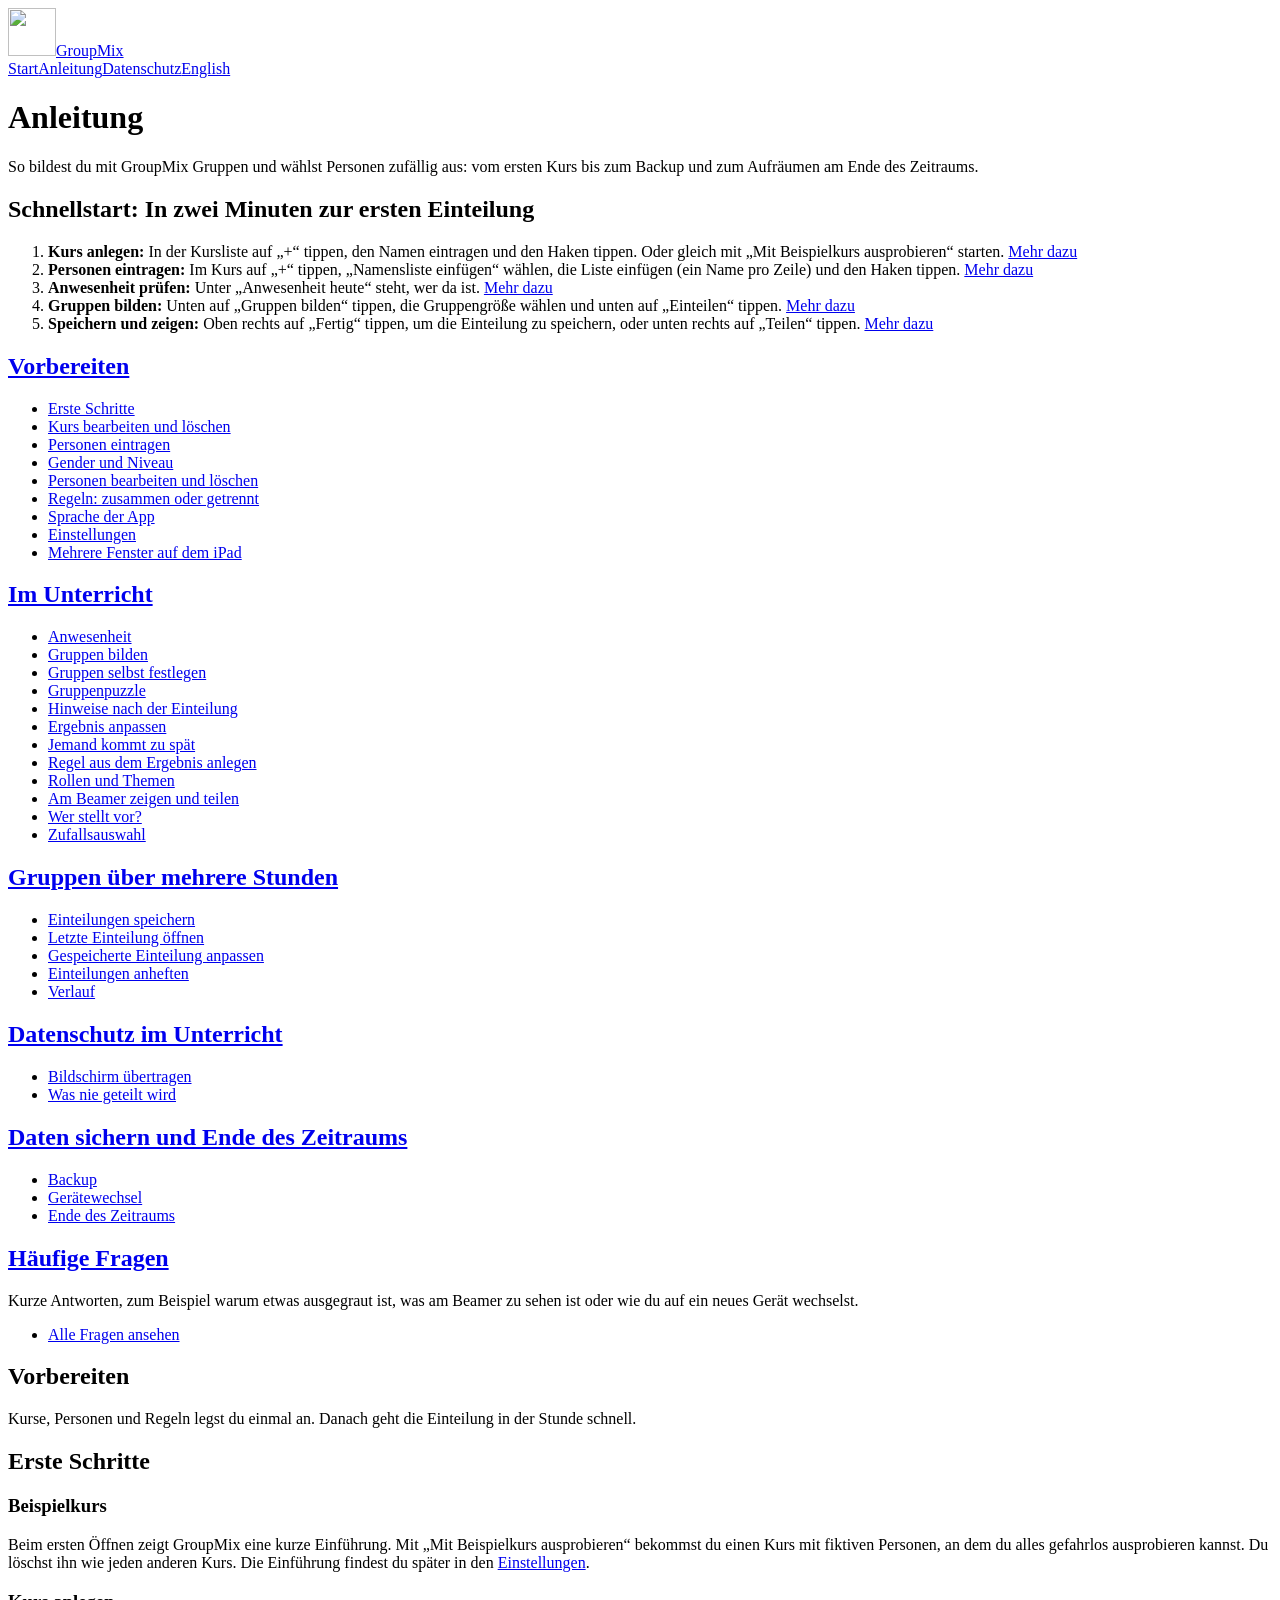
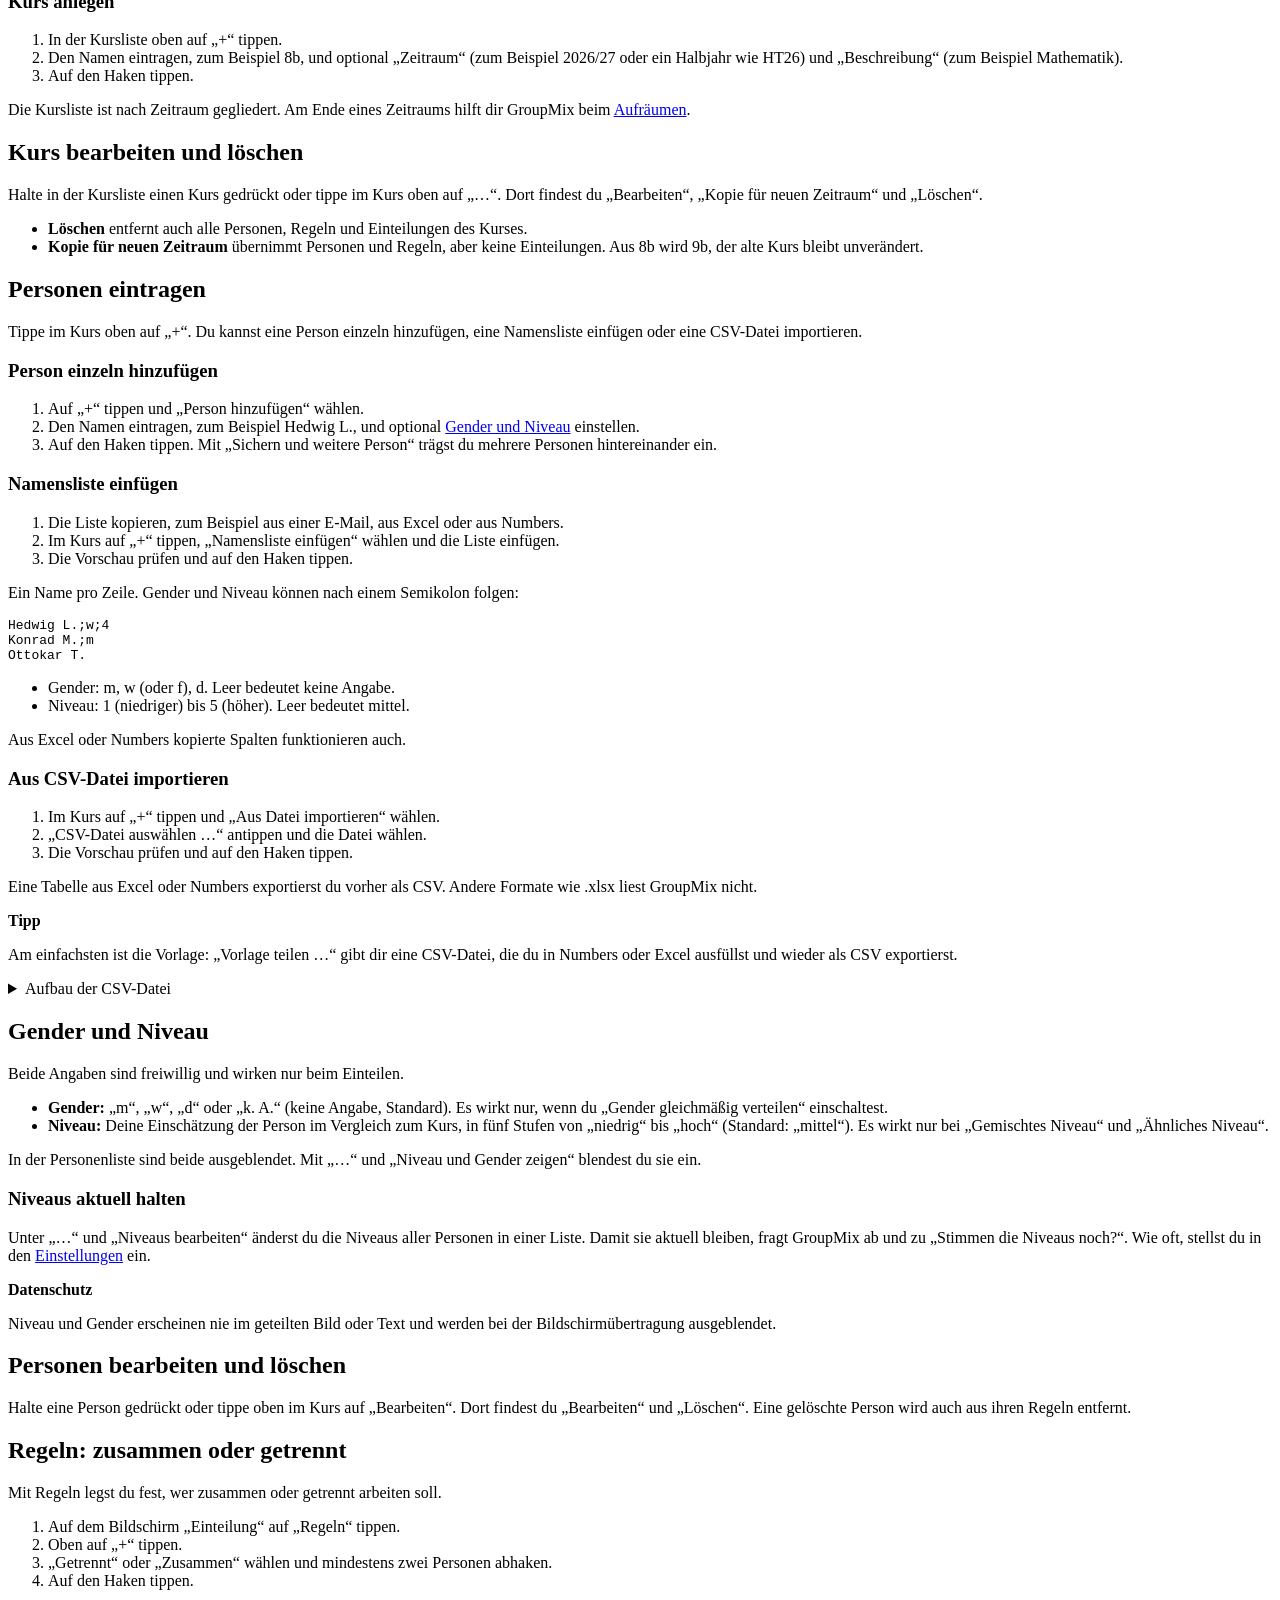
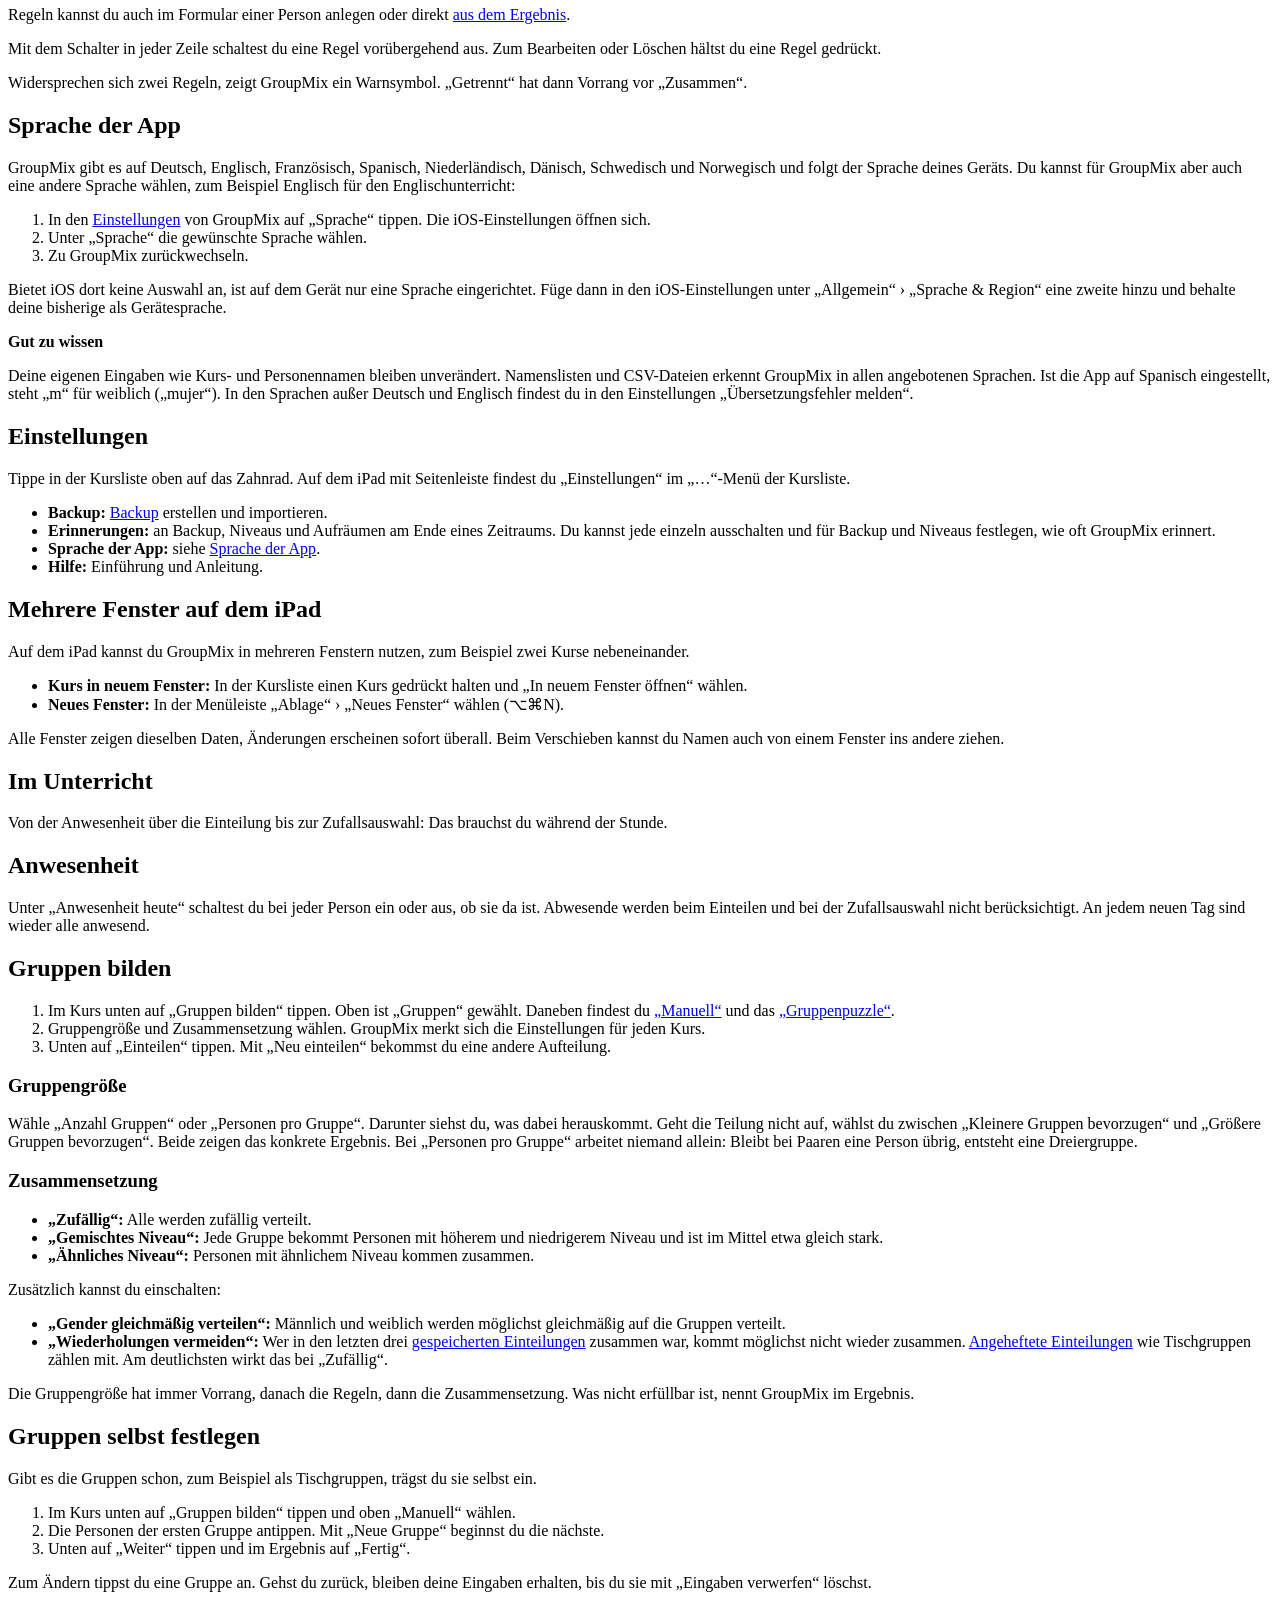
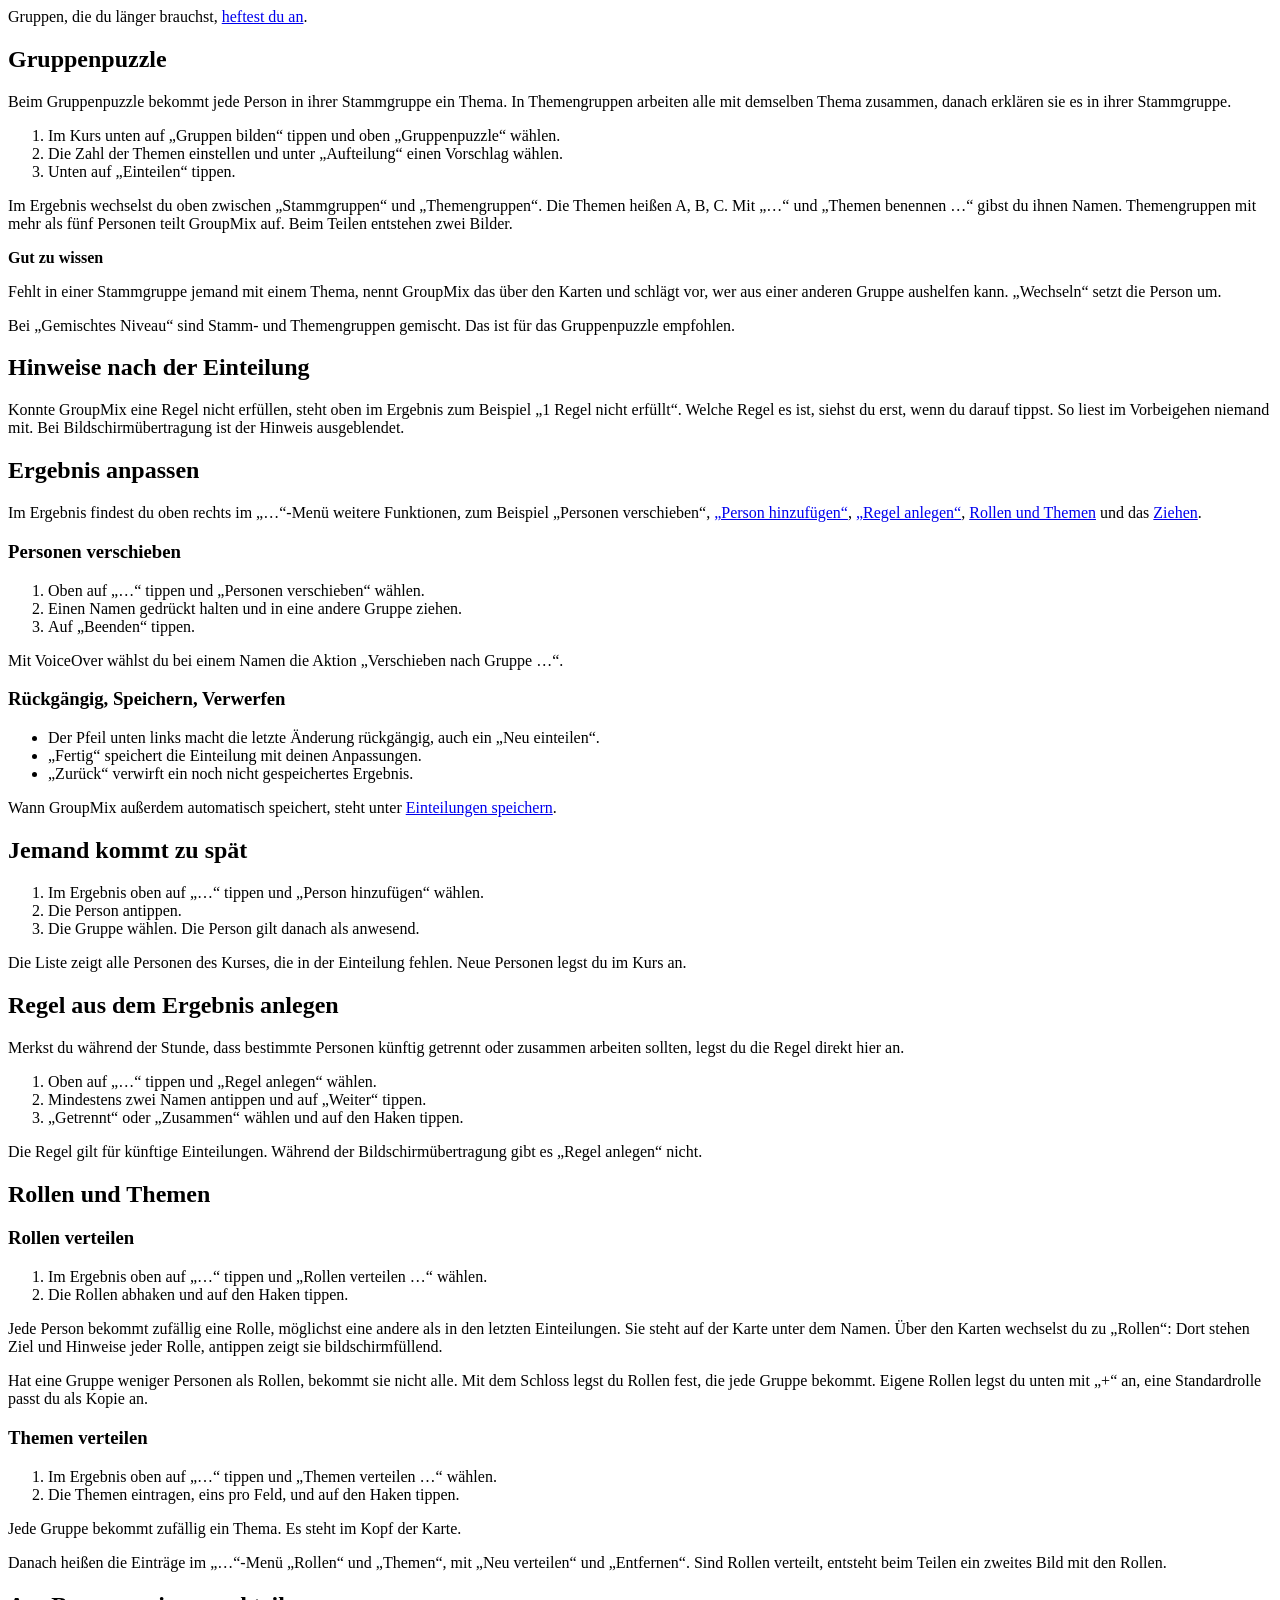
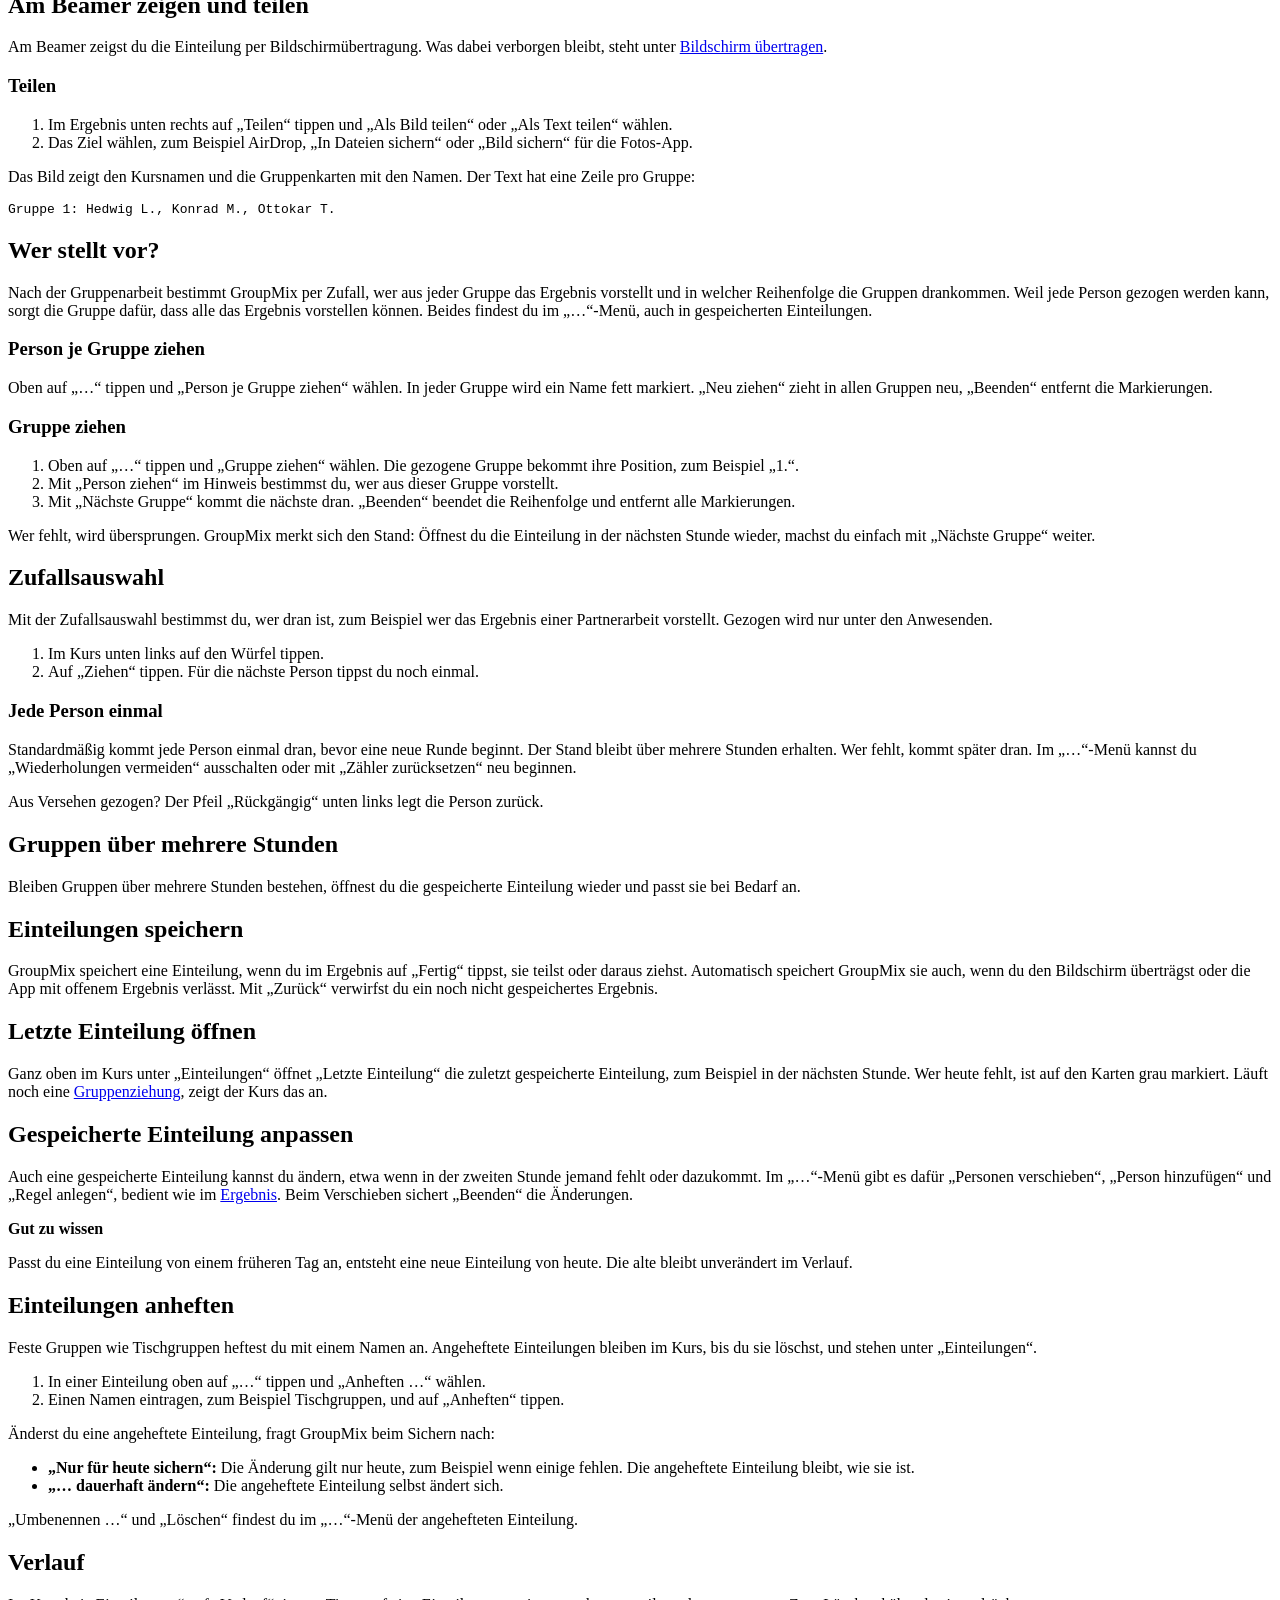
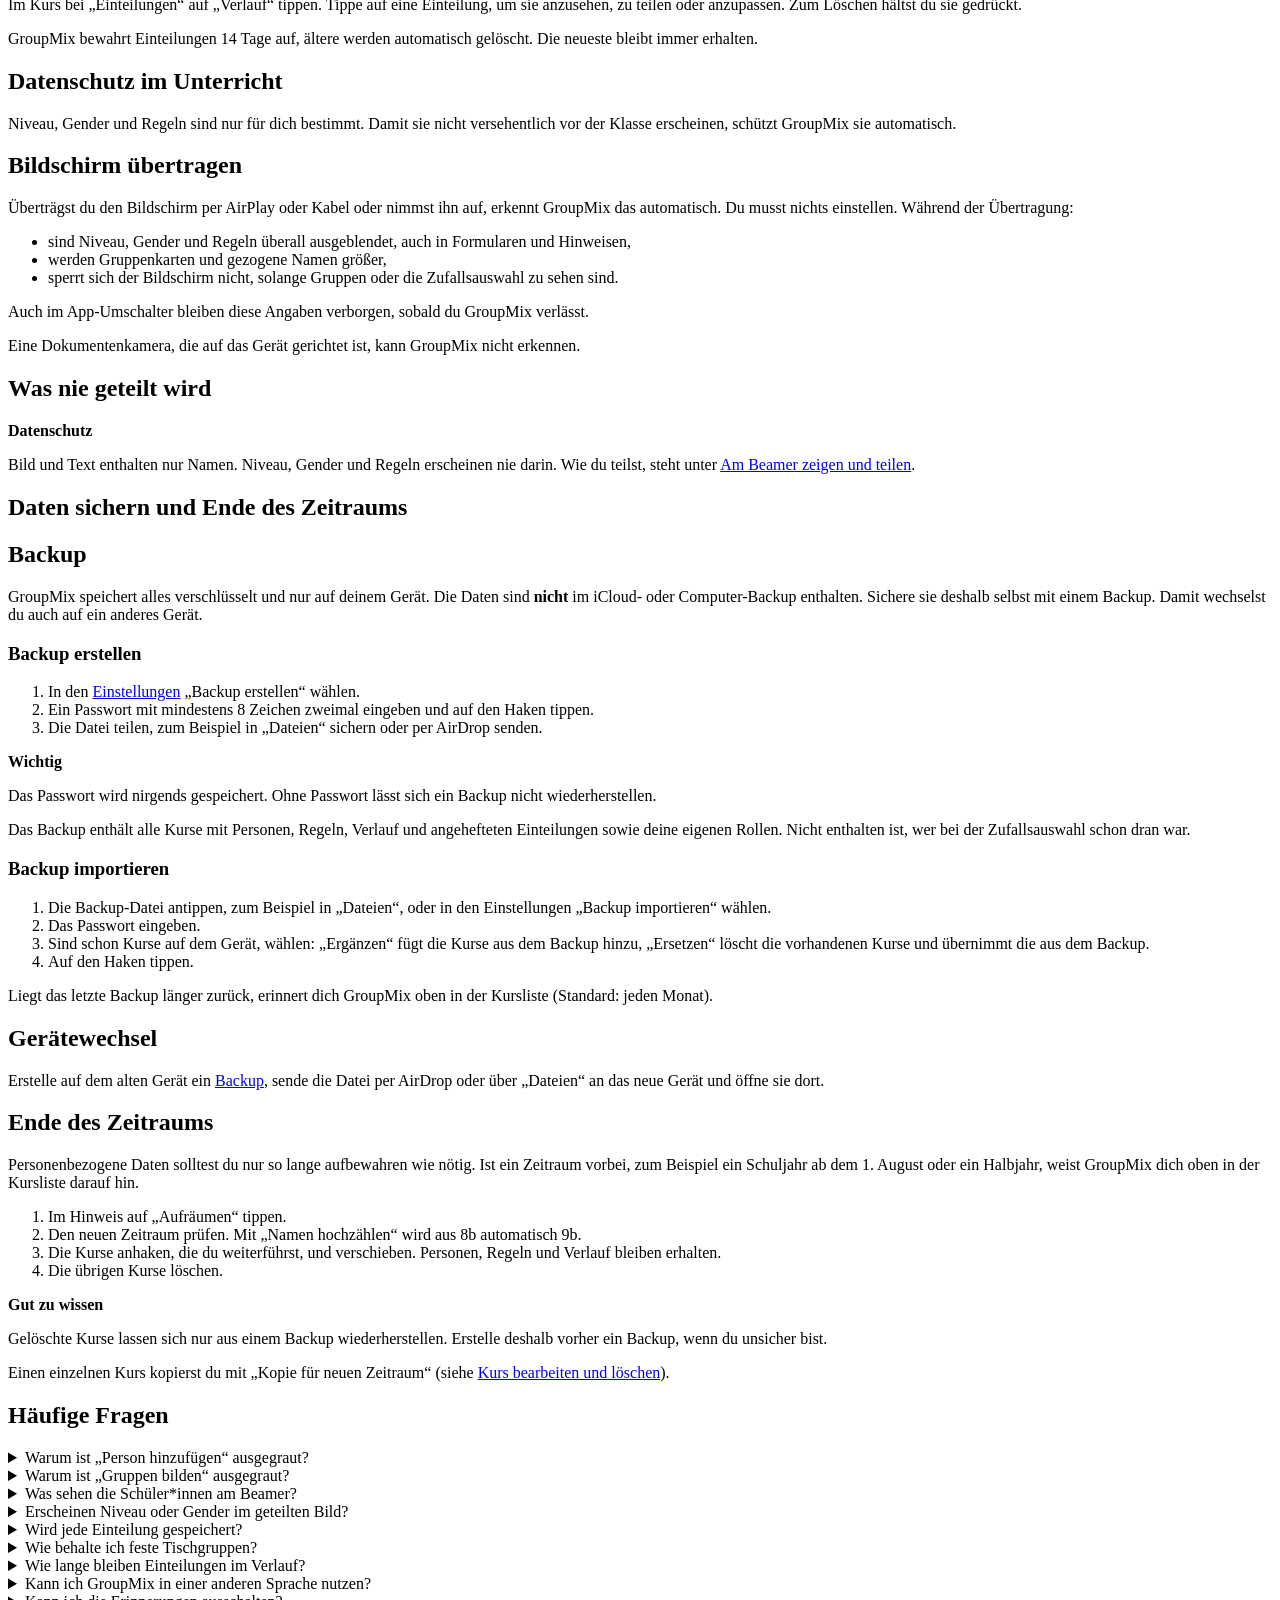
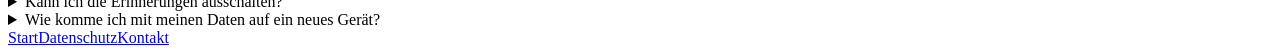
==== commit e73e5c05: "Anleitung für Build 14: Manuell, Gruppenpuzzle, Rollen und Themen, Anheften Neue Artikel (DE/EN) für" ====
--- a/anleitung/index.html
+++ b/anleitung/index.html
@@ -4,7 +4,7 @@
   <meta charset="utf-8">
   <meta name="viewport" content="width=device-width, initial-scale=1">
   <title>GroupMix – Anleitung</title>
-  <meta name="description" content="Anleitung für GroupMix: Kurse und Personen anlegen, Gruppen bilden, Regeln, Ergebnis anpassen und teilen, Zufallsauswahl, Backup und Ende des Zeitraums.">
+  <meta name="description" content="Anleitung für GroupMix: Kurse und Personen anlegen, Gruppen bilden, manuell einteilen, Gruppenpuzzle, Rollen und Themen, Regeln, Einteilungen anheften, teilen, Zufallsauswahl, Backup und Ende des Zeitraums.">
   <link rel="stylesheet" href="/groupmix/style.css?v=20261104d">
   <link rel="icon" href="/groupmix/assets/groupmix-icon-rounded.svg" type="image/svg+xml">
   <link rel="alternate" hreflang="en" href="/groupmix/en/guide/">
@@ -61,10 +61,13 @@
           <ul>
             <li><a href="#anwesenheit">Anwesenheit</a></li>
             <li><a href="#gruppen-bilden">Gruppen bilden</a></li>
+            <li><a href="#manuell">Gruppen selbst festlegen</a></li>
+            <li><a href="#gruppenpuzzle">Gruppenpuzzle</a></li>
             <li><a href="#hinweise">Hinweise nach der Einteilung</a></li>
             <li><a href="#ergebnis-anpassen">Ergebnis anpassen</a></li>
             <li><a href="#zu-spaet">Jemand kommt zu spät</a></li>
             <li><a href="#regel-aus-ergebnis">Regel aus dem Ergebnis anlegen</a></li>
+            <li><a href="#rollen-themen">Rollen und Themen</a></li>
             <li><a href="#beamer">Am Beamer zeigen und teilen</a></li>
             <li><a href="#vorstellen">Wer stellt vor?</a></li>
             <li><a href="#zufallsauswahl">Zufallsauswahl</a></li>
@@ -76,6 +79,7 @@
             <li><a href="#speichern">Einteilungen speichern</a></li>
             <li><a href="#letzte-einteilung">Letzte Einteilung öffnen</a></li>
             <li><a href="#einteilung-anpassen">Gespeicherte Einteilung anpassen</a></li>
+            <li><a href="#anheften">Einteilungen anheften</a></li>
             <li><a href="#verlauf">Verlauf</a></li>
           </ul>
         </section>
@@ -118,7 +122,7 @@
       <h3>Kurs anlegen</h3>
       <ol>
         <li>In der Kursliste oben auf „+“ tippen.</li>
-        <li>Den Namen eintragen, zum Beispiel 8b, und optional „Zeitraum“ (zum Beispiel 2026/27) und „Beschreibung“ (zum Beispiel Mathematik).</li>
+        <li>Den Namen eintragen, zum Beispiel 8b, und optional „Zeitraum“ (zum Beispiel 2026/27 oder ein Halbjahr wie HT26) und „Beschreibung“ (zum Beispiel Mathematik).</li>
         <li>Auf den Haken tippen.</li>
       </ol>
       <p class="muted">Die Kursliste ist nach Zeitraum gegliedert. Am Ende eines Zeitraums hilft dir GroupMix beim <a href="#zeitraum-ende">Aufräumen</a>.</p>
@@ -223,7 +227,7 @@
 
       <article class="topic" id="sprache" data-summary="GroupMix in einer anderen Sprache nutzen als dein Gerät, zum Beispiel auf Englisch." data-chapter="vorbereiten">
         <h2 tabindex="-1">Sprache der App</h2>
-      <p>GroupMix gibt es auf Deutsch, Englisch, Französisch und Spanisch und folgt der Sprache deines Geräts. Du kannst für GroupMix aber auch eine andere Sprache wählen, zum Beispiel Englisch für den Englischunterricht:</p>
+      <p>GroupMix gibt es auf Deutsch, Englisch, Französisch, Spanisch, Niederländisch, Dänisch, Schwedisch und Norwegisch und folgt der Sprache deines Geräts. Du kannst für GroupMix aber auch eine andere Sprache wählen, zum Beispiel Englisch für den Englischunterricht:</p>
       <ol>
         <li>In den <a href="#einstellungen">Einstellungen</a> von GroupMix auf „Sprache“ tippen. Die iOS-Einstellungen öffnen sich.</li>
         <li>Unter „Sprache“ die gewünschte Sprache wählen.</li>
@@ -232,7 +236,7 @@
       <p class="muted">Bietet iOS dort keine Auswahl an, ist auf dem Gerät nur eine Sprache eingerichtet. Füge dann in den iOS-Einstellungen unter „Allgemein“ › „Sprache &amp; Region“ eine zweite hinzu und behalte deine bisherige als Gerätesprache.</p>
       <aside class="hinweis wissen">
         <strong>Gut zu wissen</strong>
-        <p>Deine eigenen Eingaben wie Kurs- und Personennamen bleiben unverändert. Namenslisten und CSV-Dateien erkennt GroupMix in allen angebotenen Sprachen. Ist die App auf Spanisch eingestellt, steht „m“ für weiblich („mujer“).</p>
+        <p>Deine eigenen Eingaben wie Kurs- und Personennamen bleiben unverändert. Namenslisten und CSV-Dateien erkennt GroupMix in allen angebotenen Sprachen. Ist die App auf Spanisch eingestellt, steht „m“ für weiblich („mujer“). In den Sprachen außer Deutsch und Englisch findest du in den Einstellungen „Übersetzungsfehler melden“.</p>
       </aside>
       </article>
 
@@ -272,13 +276,13 @@
       <article class="topic" id="gruppen-bilden" data-summary="Gruppengröße und Zusammensetzung wählen und einteilen." data-chapter="im-unterricht">
         <h2 tabindex="-1">Gruppen bilden</h2>
       <ol>
-        <li>Im Kurs unten auf „Gruppen bilden“ tippen.</li>
+        <li>Im Kurs unten auf „Gruppen bilden“ tippen. Oben ist „Gruppen“ gewählt. Daneben findest du <a href="#manuell">„Manuell“</a> und das <a href="#gruppenpuzzle">„Gruppenpuzzle“</a>.</li>
         <li>Gruppengröße und Zusammensetzung wählen. GroupMix merkt sich die Einstellungen für jeden Kurs.</li>
         <li>Unten auf „Einteilen“ tippen. Mit „Neu einteilen“ bekommst du eine andere Aufteilung.</li>
       </ol>
 
       <h3>Gruppengröße</h3>
-      <p>Wähle „Anzahl Gruppen“ oder „Personen pro Gruppe“. Darunter siehst du, was dabei herauskommt. Geht die Teilung nicht auf, wählst du zwischen „Kleinere Gruppen bevorzugen“ und „Größere Gruppen bevorzugen“. Beide zeigen das konkrete Ergebnis.</p>
+      <p>Wähle „Anzahl Gruppen“ oder „Personen pro Gruppe“. Darunter siehst du, was dabei herauskommt. Geht die Teilung nicht auf, wählst du zwischen „Kleinere Gruppen bevorzugen“ und „Größere Gruppen bevorzugen“. Beide zeigen das konkrete Ergebnis. Bei „Personen pro Gruppe“ arbeitet niemand allein: Bleibt bei Paaren eine Person übrig, entsteht eine Dreiergruppe.</p>
 
       <h3>Zusammensetzung</h3>
       <ul>
@@ -289,9 +293,37 @@
       <p>Zusätzlich kannst du einschalten:</p>
       <ul>
         <li><strong>„Gender gleichmäßig verteilen“:</strong> Männlich und weiblich werden möglichst gleichmäßig auf die Gruppen verteilt.</li>
-        <li><strong>„Wiederholungen vermeiden“:</strong> Wer in den letzten drei <a href="#speichern">gespeicherten Einteilungen</a> zusammen war, kommt möglichst nicht wieder zusammen. Am deutlichsten wirkt das bei „Zufällig“.</li>
+        <li><strong>„Wiederholungen vermeiden“:</strong> Wer in den letzten drei <a href="#speichern">gespeicherten Einteilungen</a> zusammen war, kommt möglichst nicht wieder zusammen. <a href="#anheften">Angeheftete Einteilungen</a> wie Tischgruppen zählen mit. Am deutlichsten wirkt das bei „Zufällig“.</li>
       </ul>
       <p class="muted">Die Gruppengröße hat immer Vorrang, danach die Regeln, dann die Zusammensetzung. Was nicht erfüllbar ist, nennt GroupMix im Ergebnis.</p>
+      </article>
+
+      <article class="topic" id="manuell" data-summary="Gruppen selbst zusammenstellen, zum Beispiel die Tischgruppen der Klasse." data-chapter="im-unterricht">
+        <h2 tabindex="-1">Gruppen selbst festlegen</h2>
+      <p>Gibt es die Gruppen schon, zum Beispiel als Tischgruppen, trägst du sie selbst ein.</p>
+      <ol>
+        <li>Im Kurs unten auf „Gruppen bilden“ tippen und oben „Manuell“ wählen.</li>
+        <li>Die Personen der ersten Gruppe antippen. Mit „Neue Gruppe“ beginnst du die nächste.</li>
+        <li>Unten auf „Weiter“ tippen und im Ergebnis auf „Fertig“.</li>
+      </ol>
+      <p>Zum Ändern tippst du eine Gruppe an. Gehst du zurück, bleiben deine Eingaben erhalten, bis du sie mit „Eingaben verwerfen“ löschst.</p>
+      <p class="muted">Gruppen, die du länger brauchst, <a href="#anheften">heftest du an</a>.</p>
+      </article>
+
+      <article class="topic" id="gruppenpuzzle" data-summary="Stamm- und Themengruppen in einem Schritt bilden." data-chapter="im-unterricht">
+        <h2 tabindex="-1">Gruppenpuzzle</h2>
+      <p>Beim Gruppenpuzzle bekommt jede Person in ihrer Stammgruppe ein Thema. In Themengruppen arbeiten alle mit demselben Thema zusammen, danach erklären sie es in ihrer Stammgruppe.</p>
+      <ol>
+        <li>Im Kurs unten auf „Gruppen bilden“ tippen und oben „Gruppenpuzzle“ wählen.</li>
+        <li>Die Zahl der Themen einstellen und unter „Aufteilung“ einen Vorschlag wählen.</li>
+        <li>Unten auf „Einteilen“ tippen.</li>
+      </ol>
+      <p>Im Ergebnis wechselst du oben zwischen „Stammgruppen“ und „Themengruppen“. Die Themen heißen A, B, C. Mit „…“ und „Themen benennen …“ gibst du ihnen Namen. Themengruppen mit mehr als fünf Personen teilt GroupMix auf. Beim Teilen entstehen zwei Bilder.</p>
+      <aside class="hinweis wissen">
+        <strong>Gut zu wissen</strong>
+        <p>Fehlt in einer Stammgruppe jemand mit einem Thema, nennt GroupMix das über den Karten und schlägt vor, wer aus einer anderen Gruppe aushelfen kann. „Wechseln“ setzt die Person um.</p>
+      </aside>
+      <p class="muted">Bei „Gemischtes Niveau“ sind Stamm- und Themengruppen gemischt. Das ist für das Gruppenpuzzle empfohlen.</p>
       </article>
 
       <article class="topic" id="hinweise" data-summary="Was GroupMix zeigt, wenn eine Regel nicht erfüllt werden konnte." data-chapter="im-unterricht">
@@ -301,7 +333,7 @@
 
       <article class="topic" id="ergebnis-anpassen" data-summary="Personen verschieben, Änderungen rückgängig machen, speichern oder verwerfen." data-chapter="im-unterricht">
         <h2 tabindex="-1">Ergebnis anpassen</h2>
-      <p>Im Ergebnis findest du oben rechts im „…“-Menü weitere Funktionen, zum Beispiel „Personen verschieben“, <a href="#zu-spaet">„Person hinzufügen“</a>, <a href="#regel-aus-ergebnis">„Regel anlegen“</a> und das <a href="#vorstellen">Ziehen</a>.</p>
+      <p>Im Ergebnis findest du oben rechts im „…“-Menü weitere Funktionen, zum Beispiel „Personen verschieben“, <a href="#zu-spaet">„Person hinzufügen“</a>, <a href="#regel-aus-ergebnis">„Regel anlegen“</a>, <a href="#rollen-themen">Rollen und Themen</a> und das <a href="#vorstellen">Ziehen</a>.</p>
 
       <h3>Personen verschieben</h3>
       <ol>
@@ -339,6 +371,25 @@
         <li>„Getrennt“ oder „Zusammen“ wählen und auf den Haken tippen.</li>
       </ol>
       <p class="muted">Die Regel gilt für künftige Einteilungen. Während der Bildschirmübertragung gibt es „Regel anlegen“ nicht.</p>
+      </article>
+
+      <article class="topic" id="rollen-themen" data-summary="Jeder Person eine Rolle und jeder Gruppe ein Thema zuteilen." data-chapter="im-unterricht">
+        <h2 tabindex="-1">Rollen und Themen</h2>
+      <h3>Rollen verteilen</h3>
+      <ol>
+        <li>Im Ergebnis oben auf „…“ tippen und „Rollen verteilen …“ wählen.</li>
+        <li>Die Rollen abhaken und auf den Haken tippen.</li>
+      </ol>
+      <p>Jede Person bekommt zufällig eine Rolle, möglichst eine andere als in den letzten Einteilungen. Sie steht auf der Karte unter dem Namen. Über den Karten wechselst du zu „Rollen“: Dort stehen Ziel und Hinweise jeder Rolle, antippen zeigt sie bildschirmfüllend.</p>
+      <p>Hat eine Gruppe weniger Personen als Rollen, bekommt sie nicht alle. Mit dem Schloss legst du Rollen fest, die jede Gruppe bekommt. Eigene Rollen legst du unten mit „+“ an, eine Standardrolle passt du als Kopie an.</p>
+
+      <h3>Themen verteilen</h3>
+      <ol>
+        <li>Im Ergebnis oben auf „…“ tippen und „Themen verteilen …“ wählen.</li>
+        <li>Die Themen eintragen, eins pro Feld, und auf den Haken tippen.</li>
+      </ol>
+      <p>Jede Gruppe bekommt zufällig ein Thema. Es steht im Kopf der Karte.</p>
+      <p class="muted">Danach heißen die Einträge im „…“-Menü „Rollen“ und „Themen“, mit „Neu verteilen“ und „Entfernen“. Sind Rollen verteilt, entsteht beim Teilen ein zweites Bild mit den Rollen.</p>
       </article>
 
       <article class="topic" id="beamer" data-summary="Die Einteilung als Bild oder Text teilen." data-chapter="im-unterricht">
@@ -358,13 +409,13 @@
       <p>Nach der Gruppenarbeit bestimmt GroupMix per Zufall, wer aus jeder Gruppe das Ergebnis vorstellt und in welcher Reihenfolge die Gruppen drankommen. Weil jede Person gezogen werden kann, sorgt die Gruppe dafür, dass alle das Ergebnis vorstellen können. Beides findest du im „…“-Menü, auch in gespeicherten Einteilungen.</p>
 
       <h3>Person je Gruppe ziehen</h3>
-      <p>Oben auf „…“ tippen und „Person je Gruppe ziehen“ wählen. In jeder Gruppe wird ein Name fett markiert. Erneutes Ziehen zieht in allen Gruppen neu.</p>
+      <p>Oben auf „…“ tippen und „Person je Gruppe ziehen“ wählen. In jeder Gruppe wird ein Name fett markiert. „Neu ziehen“ zieht in allen Gruppen neu, „Beenden“ entfernt die Markierungen.</p>
 
       <h3>Gruppe ziehen</h3>
       <ol>
         <li>Oben auf „…“ tippen und „Gruppe ziehen“ wählen. Die gezogene Gruppe bekommt ihre Position, zum Beispiel „1.“.</li>
         <li>Mit „Person ziehen“ im Hinweis bestimmst du, wer aus dieser Gruppe vorstellt.</li>
-        <li>Mit „Nächste Gruppe“ kommt die nächste dran. „Beenden“ beendet die Reihenfolge.</li>
+        <li>Mit „Nächste Gruppe“ kommt die nächste dran. „Beenden“ beendet die Reihenfolge und entfernt alle Markierungen.</li>
       </ol>
       <p>Wer fehlt, wird übersprungen. GroupMix merkt sich den Stand: Öffnest du die Einteilung in der nächsten Stunde wieder, machst du einfach mit „Nächste Gruppe“ weiter.</p>
       </article>
@@ -395,7 +446,7 @@
 
       <article class="topic" id="letzte-einteilung" data-summary="Die zuletzt gespeicherte Einteilung wieder öffnen, etwa in der nächsten Stunde." data-chapter="mehrere-stunden">
         <h2 tabindex="-1">Letzte Einteilung öffnen</h2>
-      <p>Ganz oben im Kurs öffnet „Letzte Einteilung“ die zuletzt gespeicherte Einteilung, zum Beispiel in der nächsten Stunde. Wer heute fehlt, ist auf den Karten grau markiert. Läuft noch eine <a href="#vorstellen">Gruppenziehung</a>, zeigt der Kurs das an.</p>
+      <p>Ganz oben im Kurs unter „Einteilungen“ öffnet „Letzte Einteilung“ die zuletzt gespeicherte Einteilung, zum Beispiel in der nächsten Stunde. Wer heute fehlt, ist auf den Karten grau markiert. Läuft noch eine <a href="#vorstellen">Gruppenziehung</a>, zeigt der Kurs das an.</p>
       </article>
 
       <article class="topic" id="einteilung-anpassen" data-summary="Eine gespeicherte Einteilung ändern, wenn jemand fehlt oder dazukommt." data-chapter="mehrere-stunden">
@@ -407,9 +458,24 @@
       </aside>
       </article>
 
+      <article class="topic" id="anheften" data-summary="Feste Gruppen wie Tischgruppen mit einem Namen dauerhaft behalten." data-chapter="mehrere-stunden">
+        <h2 tabindex="-1">Einteilungen anheften</h2>
+      <p>Feste Gruppen wie Tischgruppen heftest du mit einem Namen an. Angeheftete Einteilungen bleiben im Kurs, bis du sie löschst, und stehen unter „Einteilungen“.</p>
+      <ol>
+        <li>In einer Einteilung oben auf „…“ tippen und „Anheften …“ wählen.</li>
+        <li>Einen Namen eintragen, zum Beispiel Tischgruppen, und auf „Anheften“ tippen.</li>
+      </ol>
+      <p>Änderst du eine angeheftete Einteilung, fragt GroupMix beim Sichern nach:</p>
+      <ul>
+        <li><strong>„Nur für heute sichern“:</strong> Die Änderung gilt nur heute, zum Beispiel wenn einige fehlen. Die angeheftete Einteilung bleibt, wie sie ist.</li>
+        <li><strong>„… dauerhaft ändern“:</strong> Die angeheftete Einteilung selbst ändert sich.</li>
+      </ul>
+      <p class="muted">„Umbenennen …“ und „Löschen“ findest du im „…“-Menü der angehefteten Einteilung.</p>
+      </article>
+
       <article class="topic" id="verlauf" data-summary="Einteilungen der letzten 14 Tage ansehen, teilen, anpassen und löschen." data-chapter="mehrere-stunden">
         <h2 tabindex="-1">Verlauf</h2>
-      <p>Im Kurs oben auf „…“ tippen und „Verlauf“ wählen. Tippe auf eine Einteilung, um sie anzusehen, zu teilen oder anzupassen. Zum Löschen hältst du sie gedrückt.</p>
+      <p>Im Kurs bei „Einteilungen“ auf „Verlauf“ tippen. Tippe auf eine Einteilung, um sie anzusehen, zu teilen oder anzupassen. Zum Löschen hältst du sie gedrückt.</p>
       <p>GroupMix bewahrt Einteilungen 14 Tage auf, ältere werden automatisch gelöscht. Die neueste bleibt immer erhalten.</p>
       </article>
     </section>
@@ -460,7 +526,7 @@
         <strong>Wichtig</strong>
         <p>Das Passwort wird nirgends gespeichert. Ohne Passwort lässt sich ein Backup nicht wiederherstellen.</p>
       </aside>
-      <p class="muted">Das Backup enthält alle Kurse mit Personen, Regeln und Verlauf. Nicht enthalten ist, wer bei der Zufallsauswahl schon dran war.</p>
+      <p class="muted">Das Backup enthält alle Kurse mit Personen, Regeln, Verlauf und angehefteten Einteilungen sowie deine eigenen Rollen. Nicht enthalten ist, wer bei der Zufallsauswahl schon dran war.</p>
 
       <h3>Backup importieren</h3>
       <ol>
@@ -479,7 +545,7 @@
 
       <article class="topic" id="zeitraum-ende" data-summary="Am Ende des Zeitraums Kurse in einen neuen Zeitraum verschieben oder löschen." data-chapter="daten">
         <h2 tabindex="-1">Ende des Zeitraums</h2>
-      <p>Personenbezogene Daten solltest du nur so lange aufbewahren wie nötig. Ist ein Zeitraum vorbei, zum Beispiel ein Schuljahr ab dem 1. August, weist GroupMix dich oben in der Kursliste darauf hin.</p>
+      <p>Personenbezogene Daten solltest du nur so lange aufbewahren wie nötig. Ist ein Zeitraum vorbei, zum Beispiel ein Schuljahr ab dem 1. August oder ein Halbjahr, weist GroupMix dich oben in der Kursliste darauf hin.</p>
       <ol>
         <li>Im Hinweis auf „Aufräumen“ tippen.</li>
         <li>Den neuen Zeitraum prüfen. Mit „Namen hochzählen“ wird aus 8b automatisch 9b.</li>
@@ -520,8 +586,12 @@
           <div class="answer"><p>Jede, die du benutzt: mit „Fertig“, beim Teilen, Ziehen oder Übertragen und wenn du die App verlässt. Mit „Zurück“ verwirfst du ein noch nicht gespeichertes Ergebnis. Mehr dazu unter <a href="#speichern">Einteilungen speichern</a>.</p></div>
         </details>
         <details>
+          <summary>Wie behalte ich feste Tischgruppen?</summary>
+          <div class="answer"><p>Trage sie mit „Manuell“ ein und hefte sie an. Mehr dazu unter <a href="#manuell">Gruppen selbst festlegen</a> und <a href="#anheften">Einteilungen anheften</a>.</p></div>
+        </details>
+        <details>
           <summary>Wie lange bleiben Einteilungen im Verlauf?</summary>
-          <div class="answer"><p>14 Tage, die neueste bleibt immer erhalten. Mehr dazu unter <a href="#verlauf">Verlauf</a>.</p></div>
+          <div class="answer"><p>14 Tage, die neueste bleibt immer erhalten. Angeheftete Einteilungen bleiben, bis du sie löschst. Mehr dazu unter <a href="#verlauf">Verlauf</a>.</p></div>
         </details>
         <details>
           <summary>Kann ich GroupMix in einer anderen Sprache nutzen?</summary>
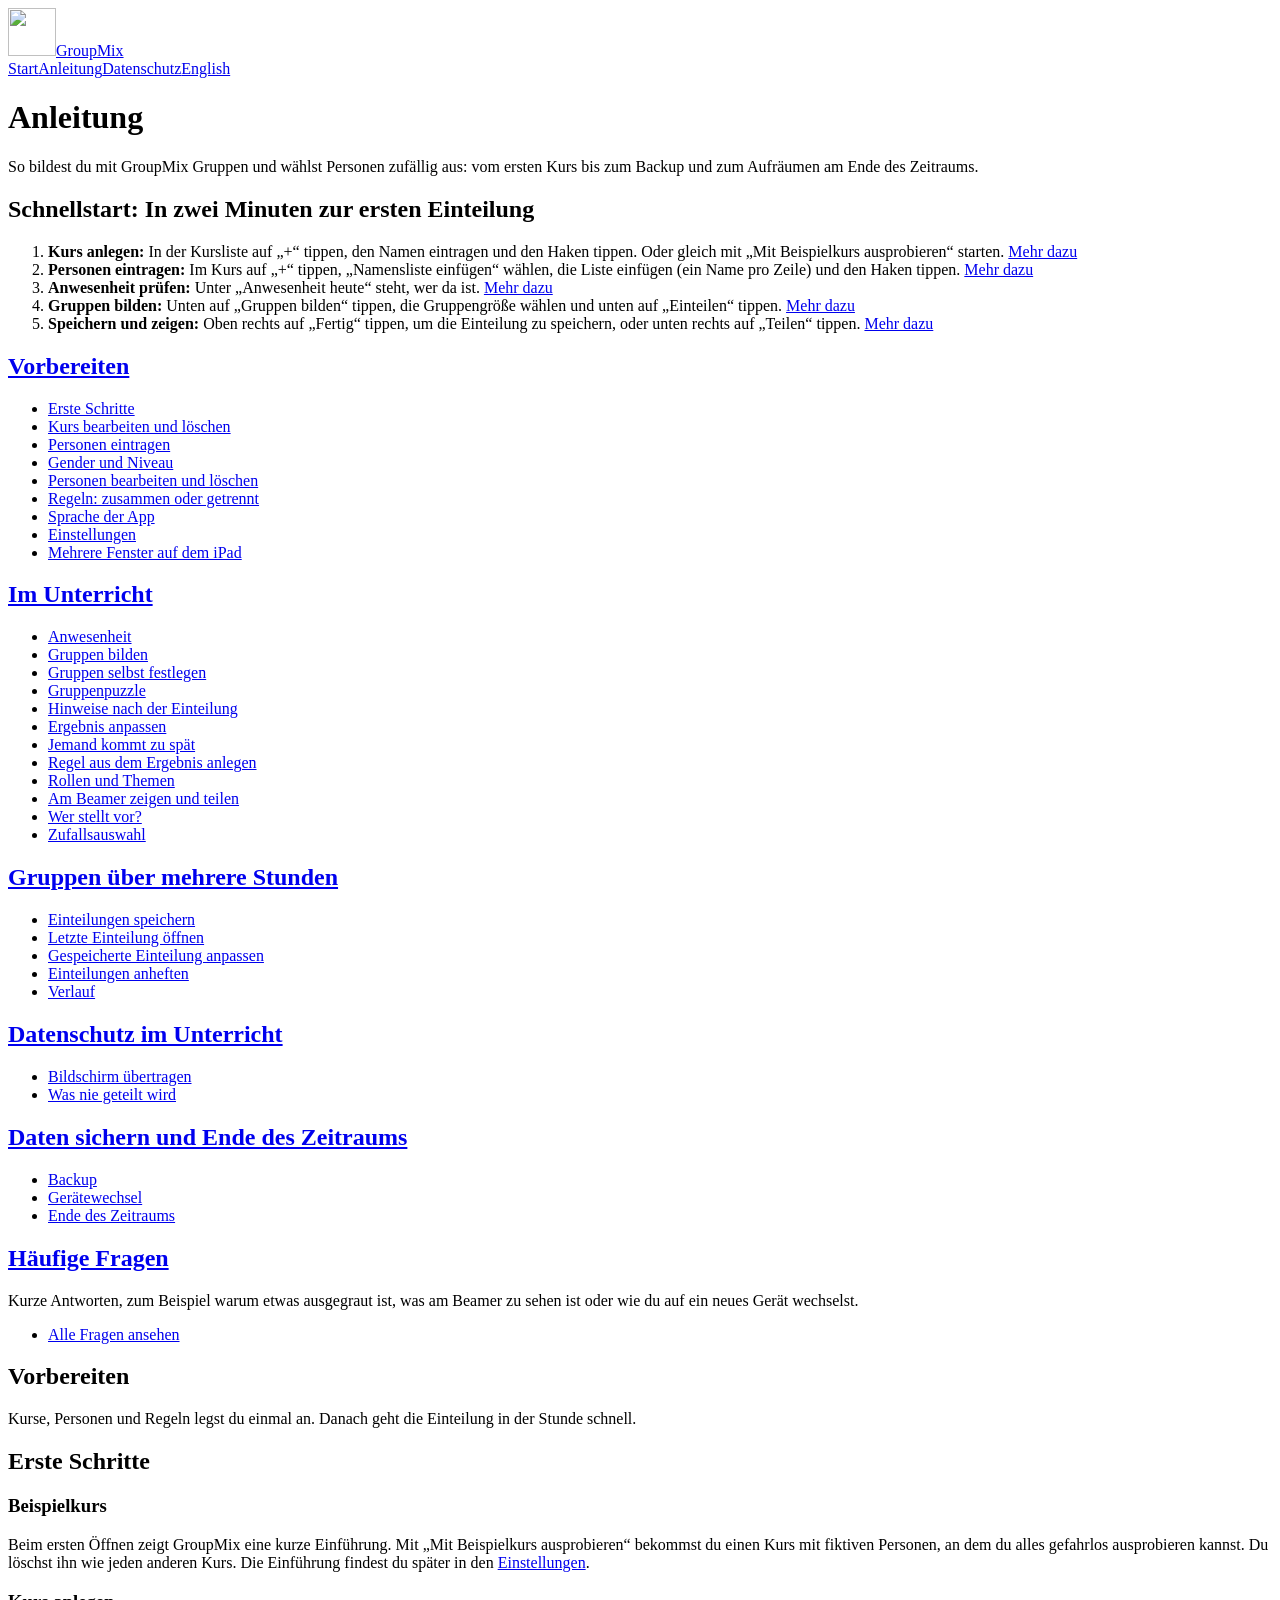
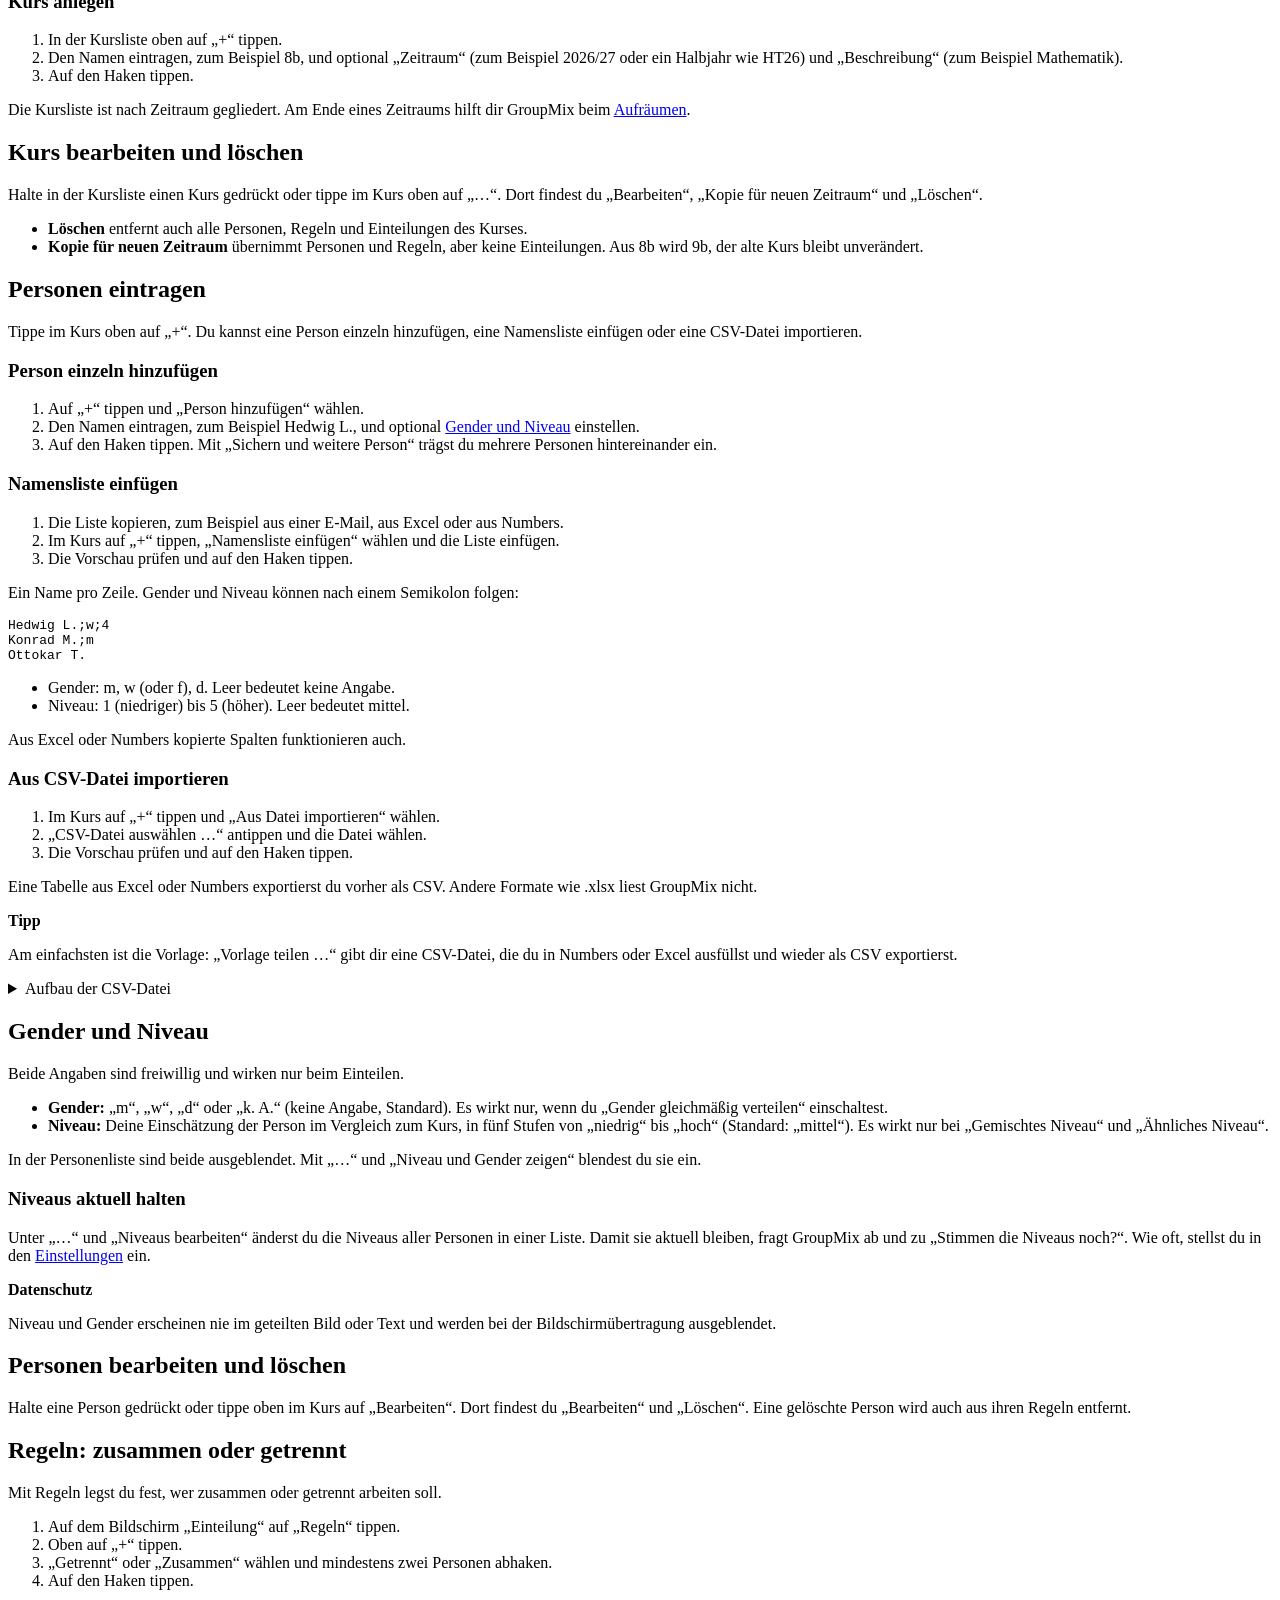
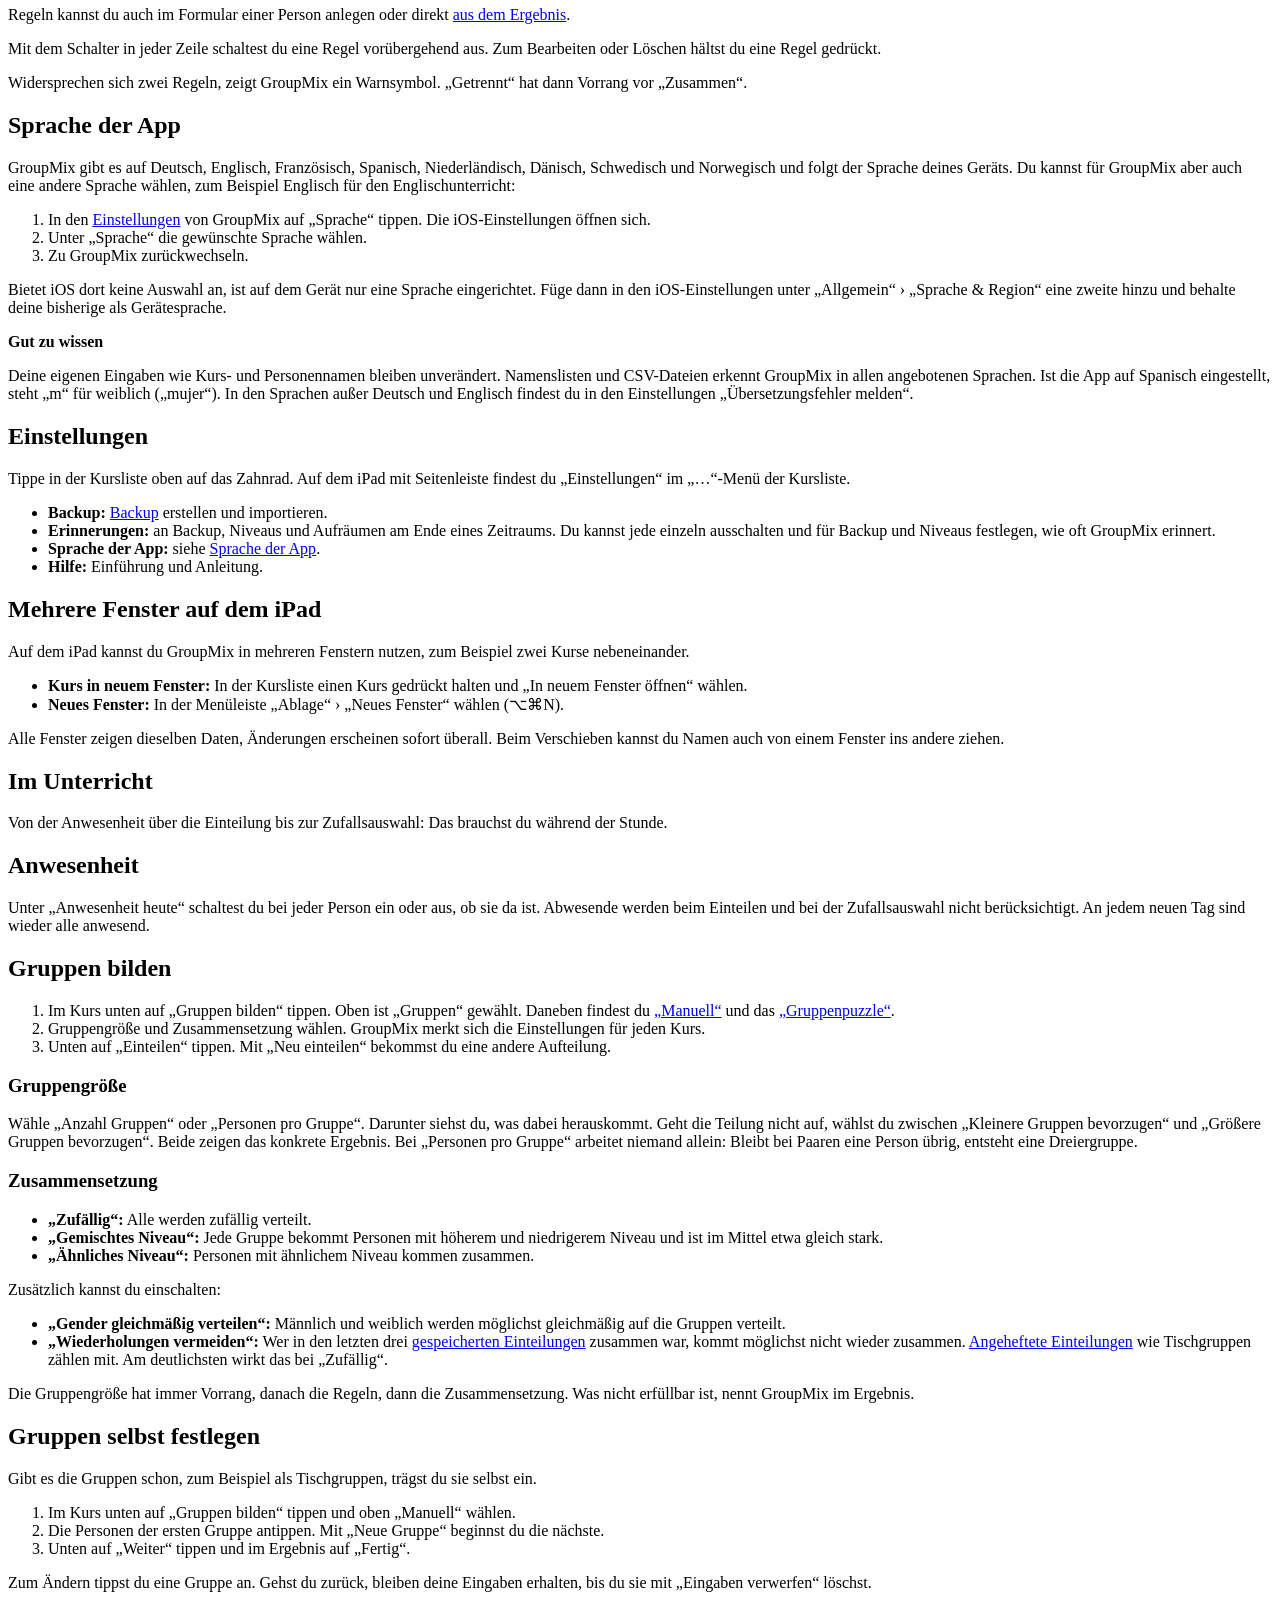
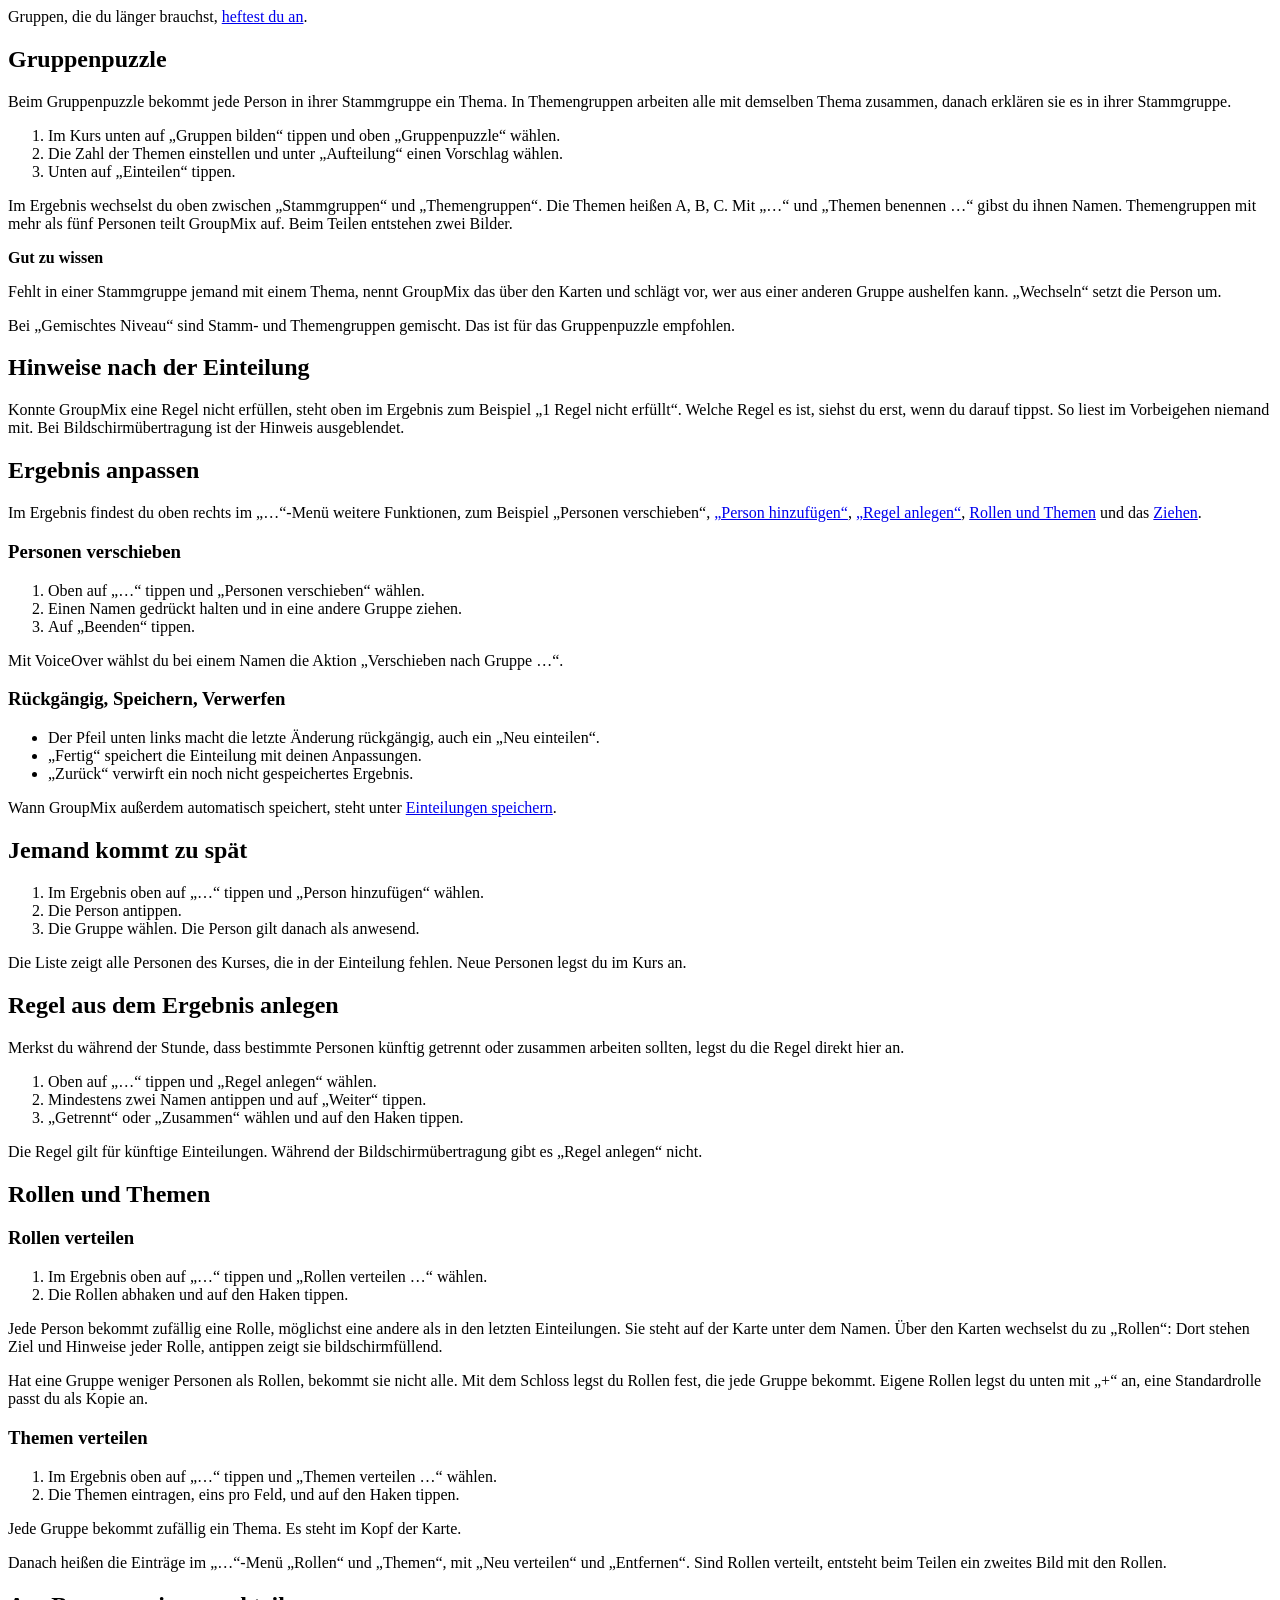
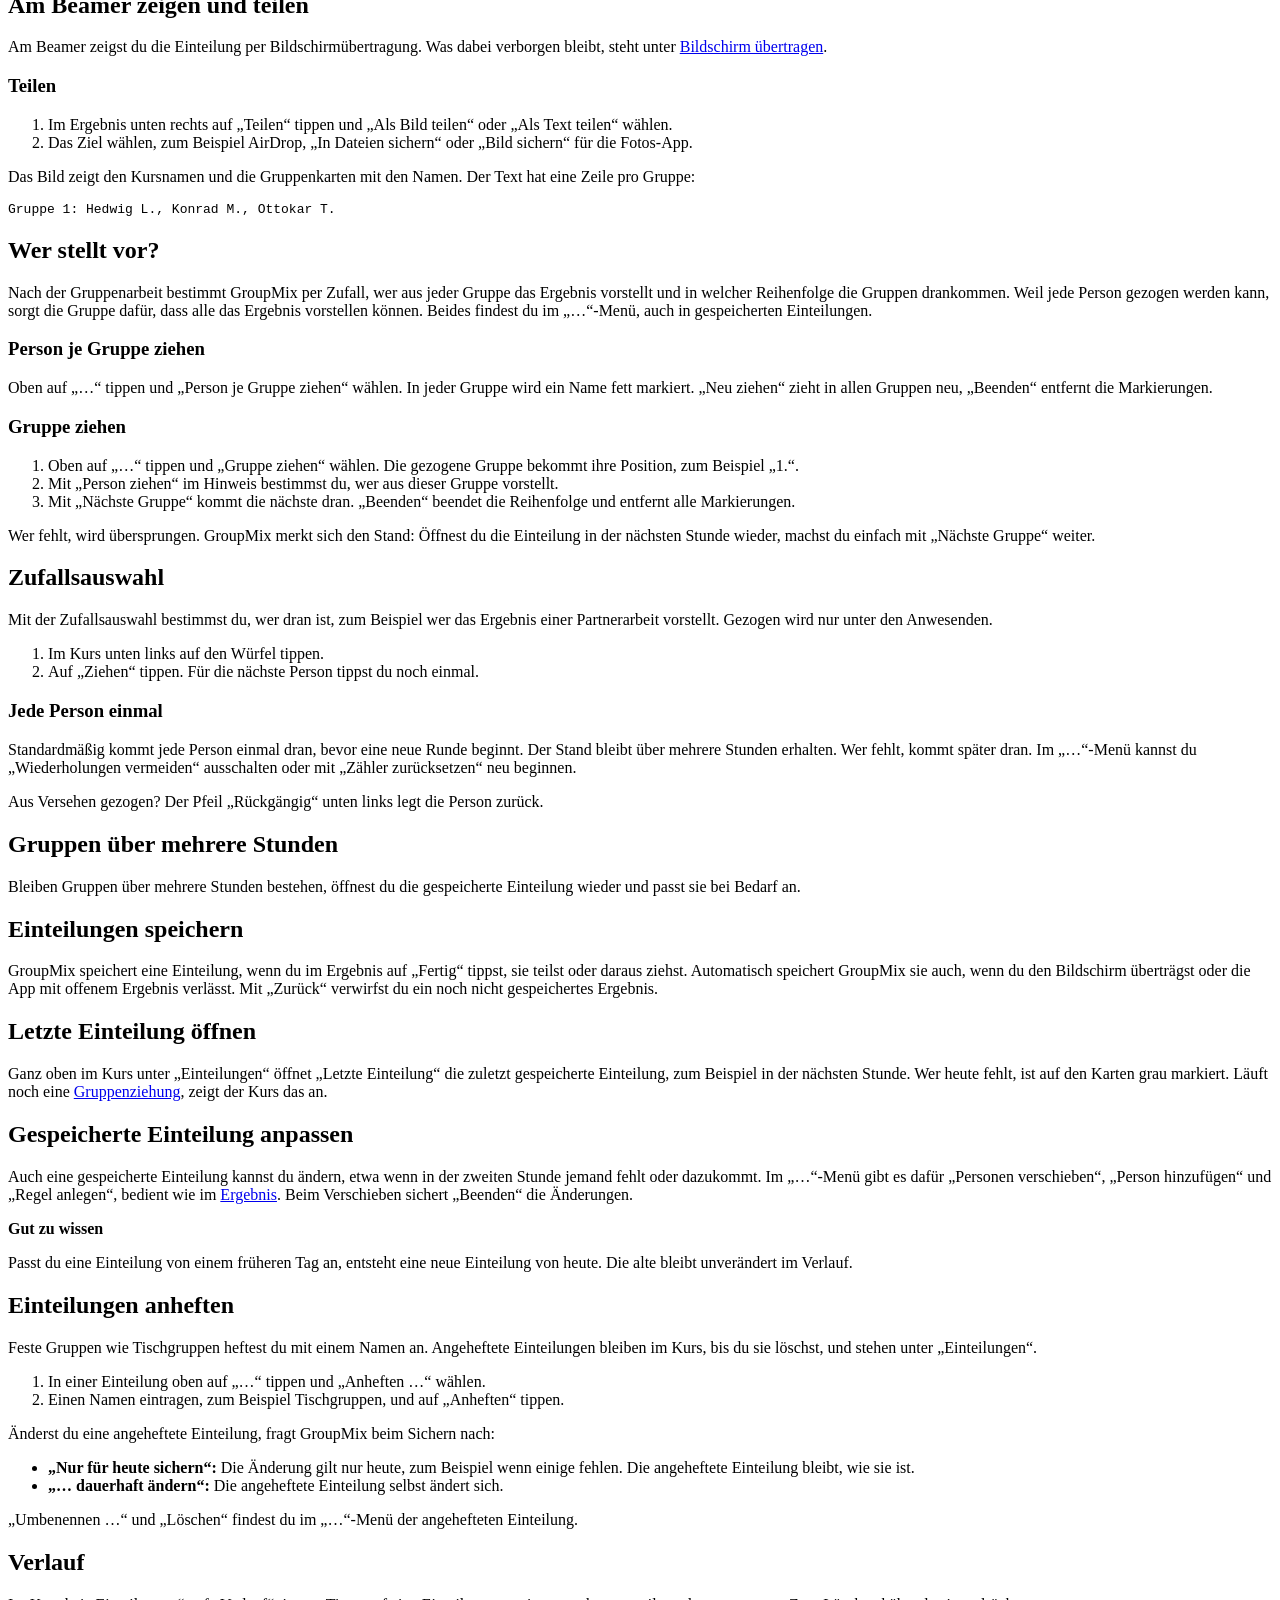
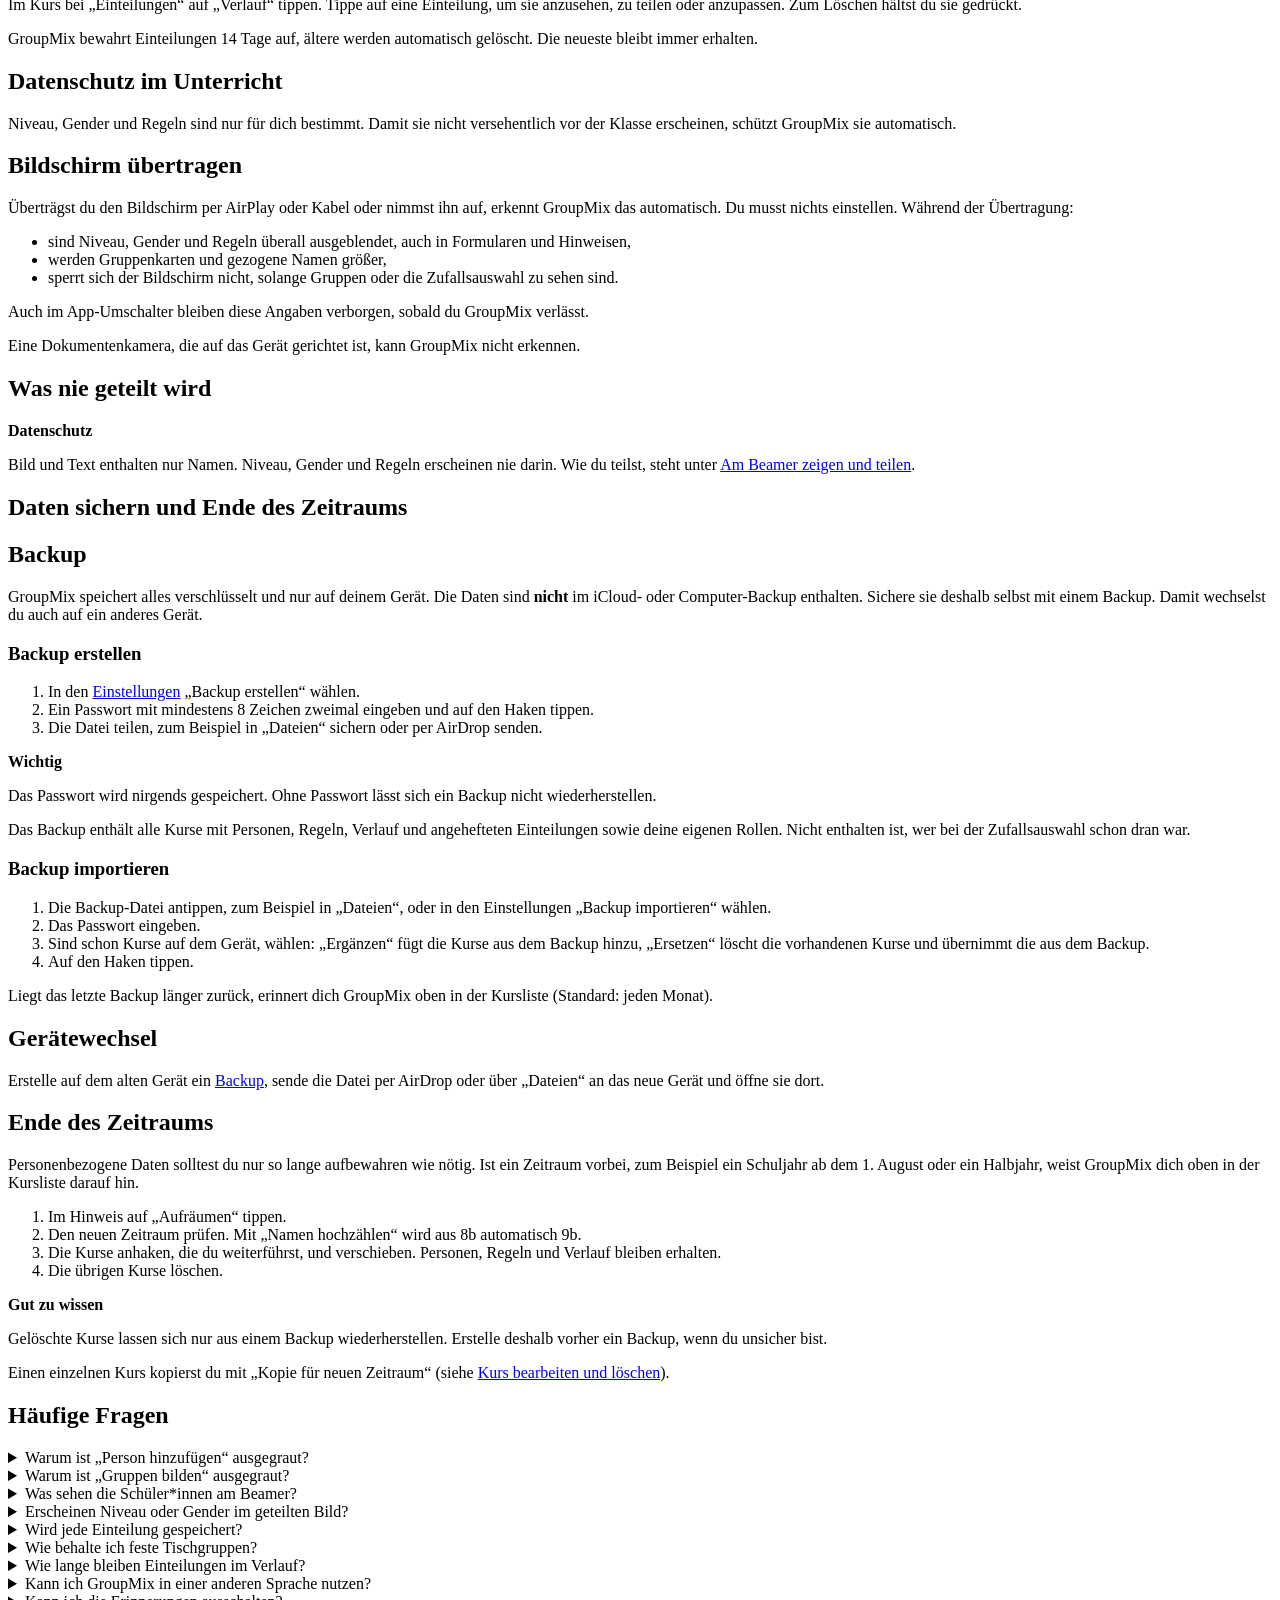
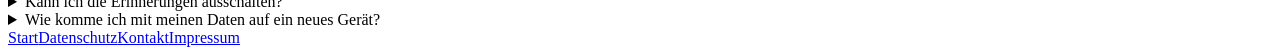
==== commit 28923a9f: "Impressum (DE/EN) ergänzen, Anschrift in der Datenschutzerklärung Geschäftsanschrift über Online-Imp" ====
--- a/anleitung/index.html
+++ b/anleitung/index.html
@@ -615,7 +615,7 @@
     </div>
   </main>
   <footer>
-    <a href="/groupmix/">Start</a><a href="/groupmix/datenschutz/">Datenschutz</a><a href="mailto:flywizardapps@icloud.com">Kontakt</a>
+    <a href="/groupmix/">Start</a><a href="/groupmix/datenschutz/">Datenschutz</a><a href="mailto:flywizardapps@icloud.com">Kontakt</a><a href="/groupmix/impressum/">Impressum</a>
   </footer>
   <script src="/groupmix/assets/anleitung.js?v=20261104d" defer></script>
 </body>
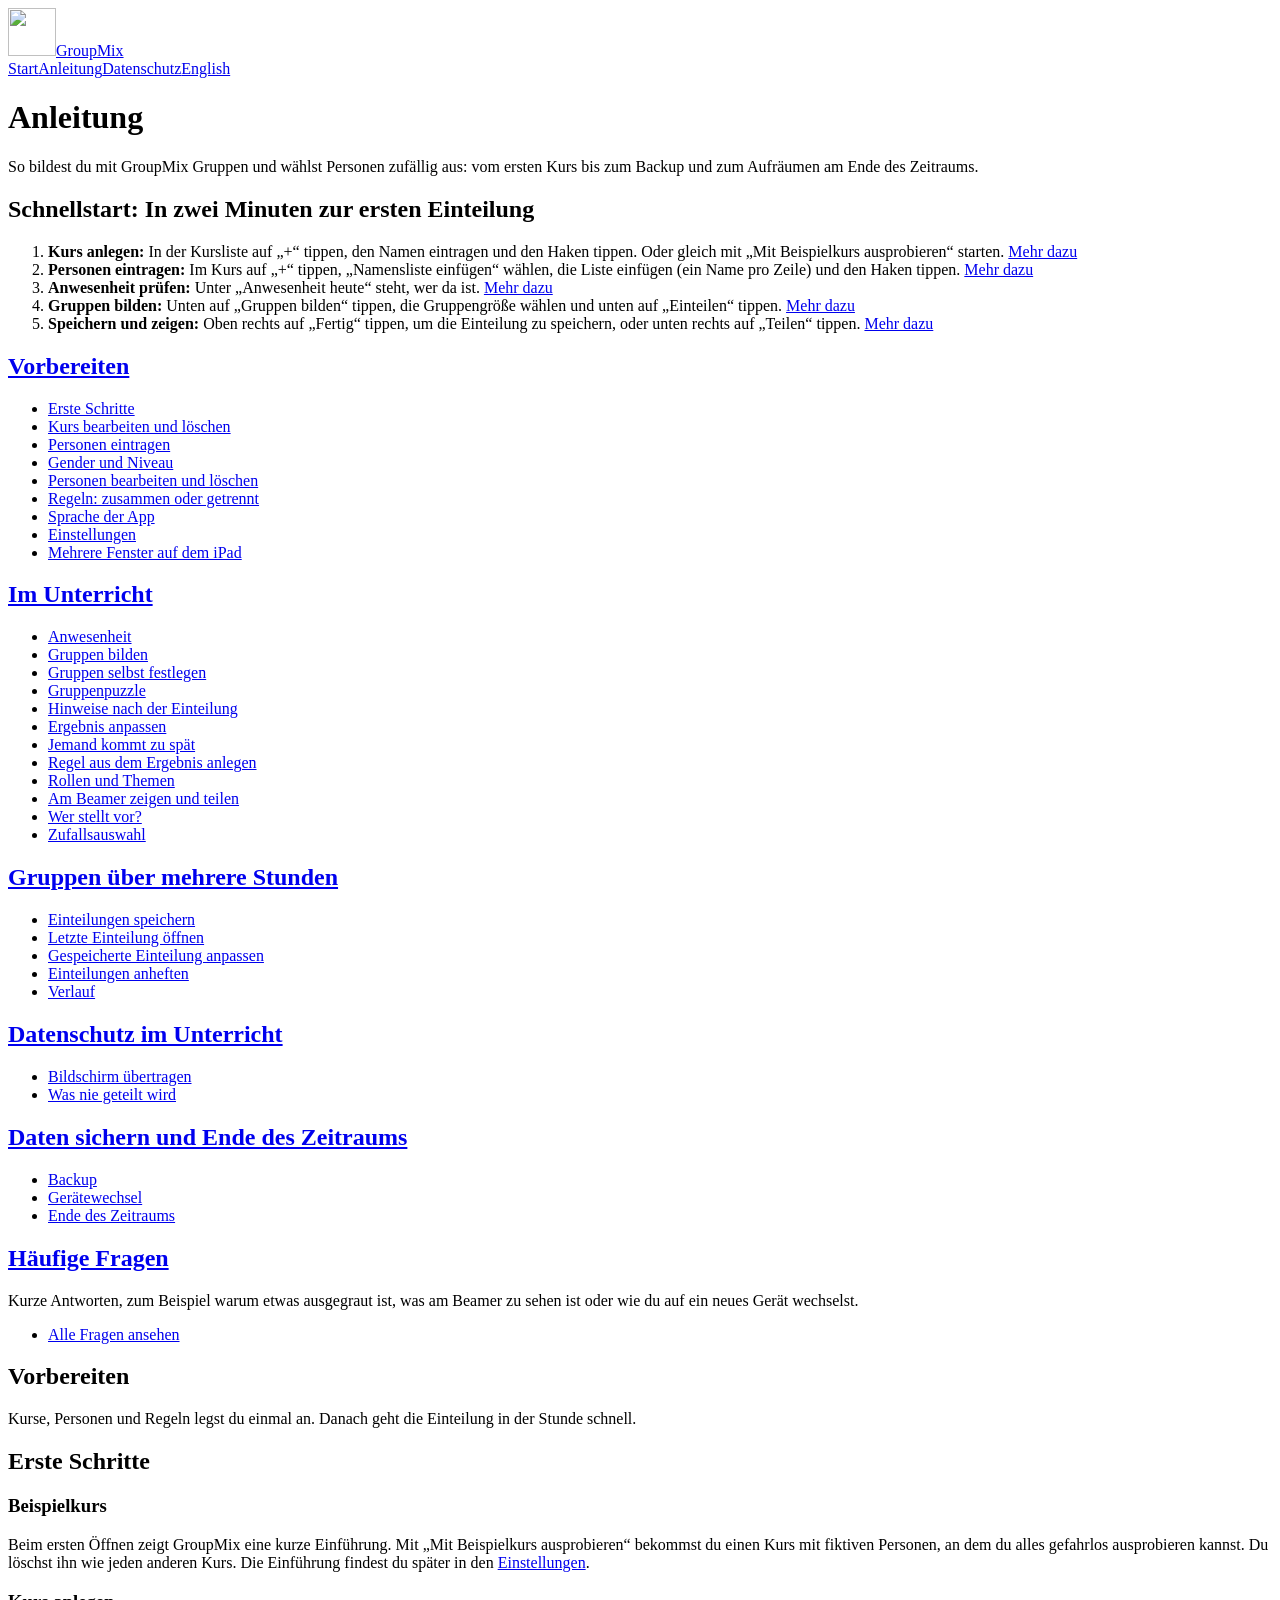
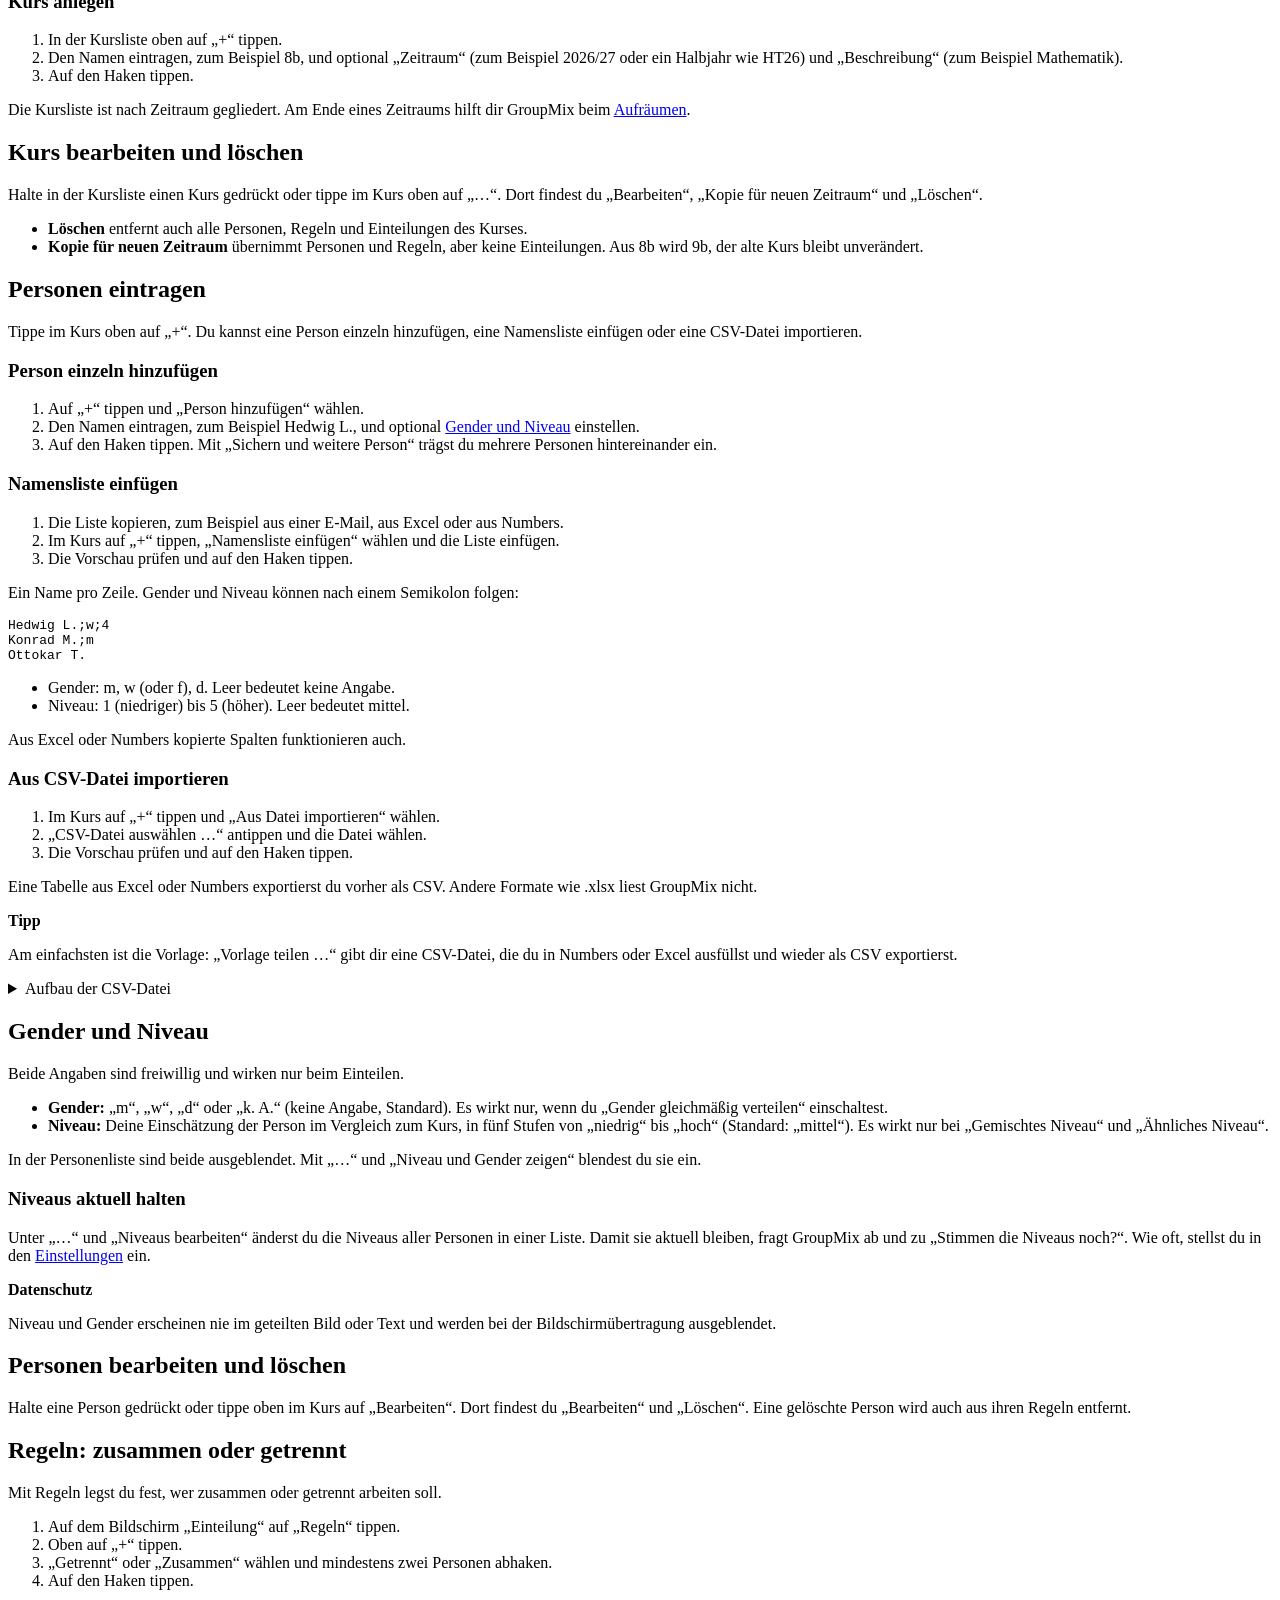
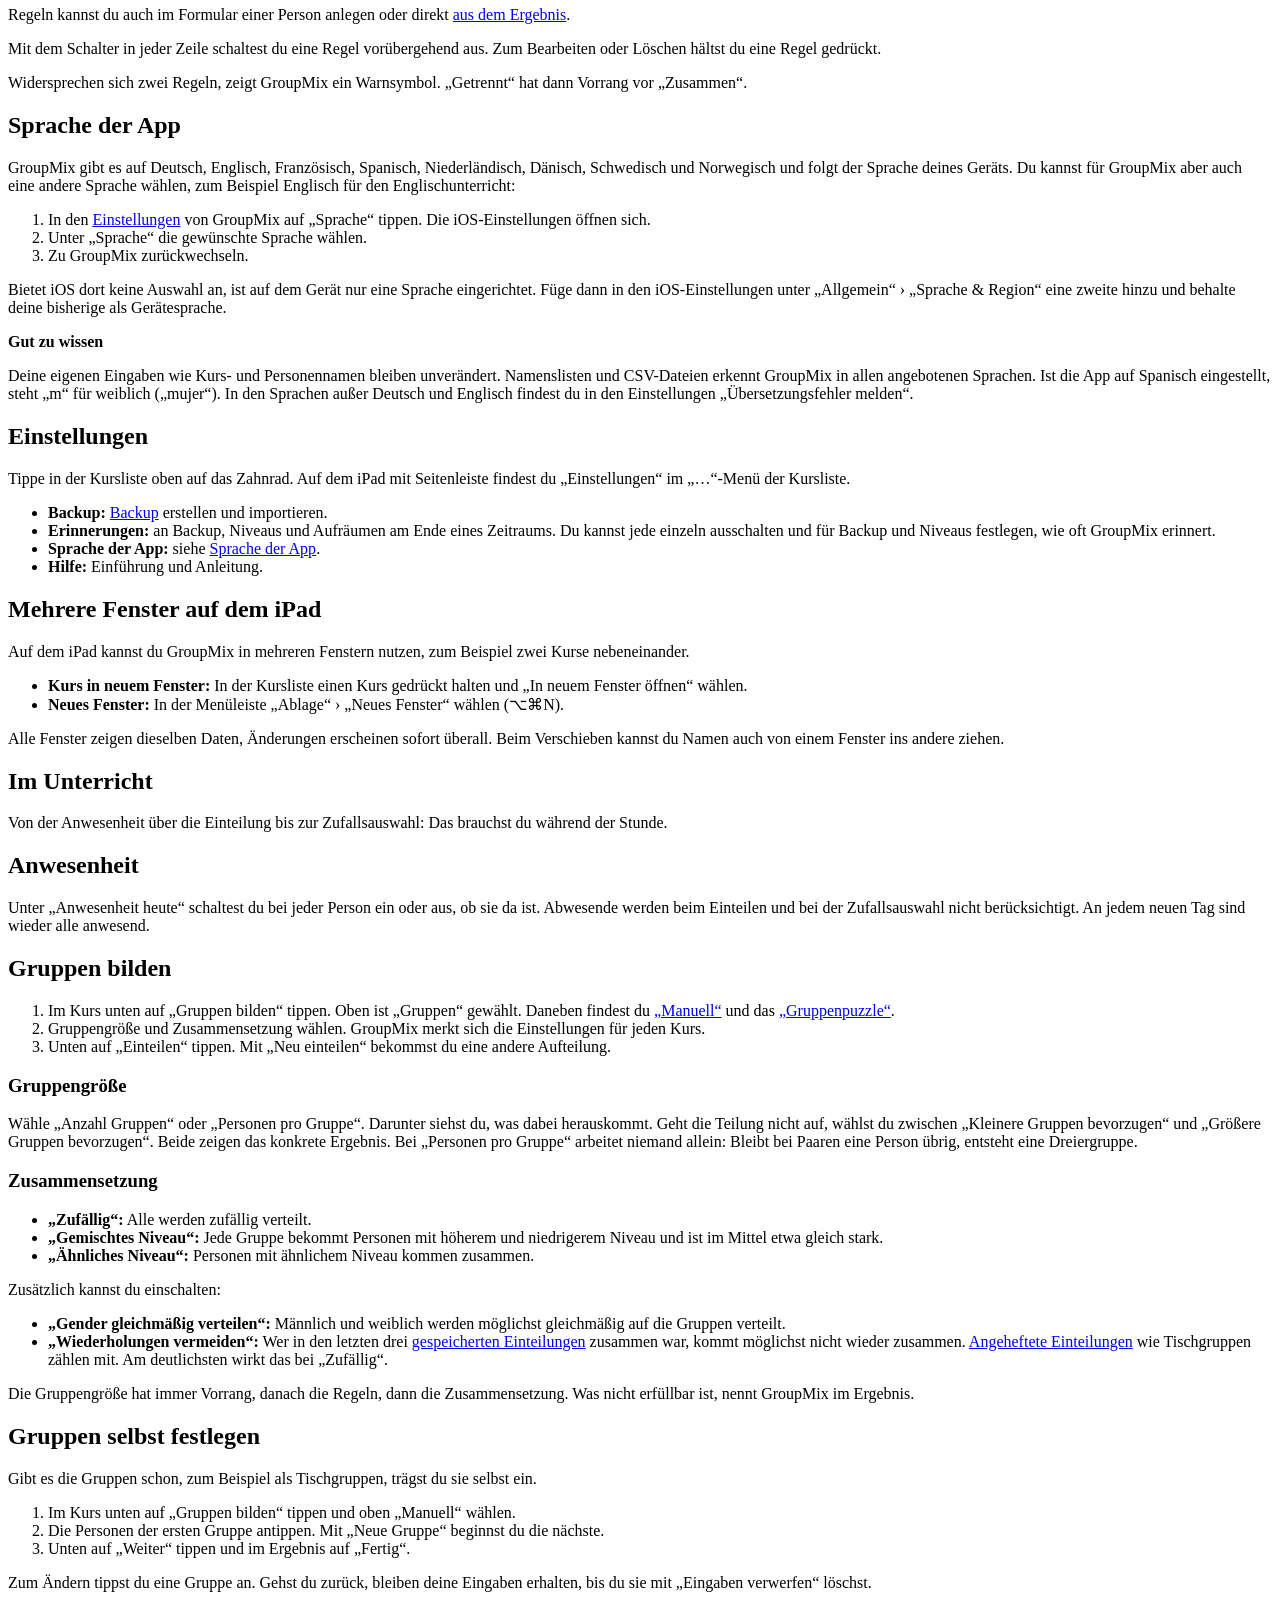
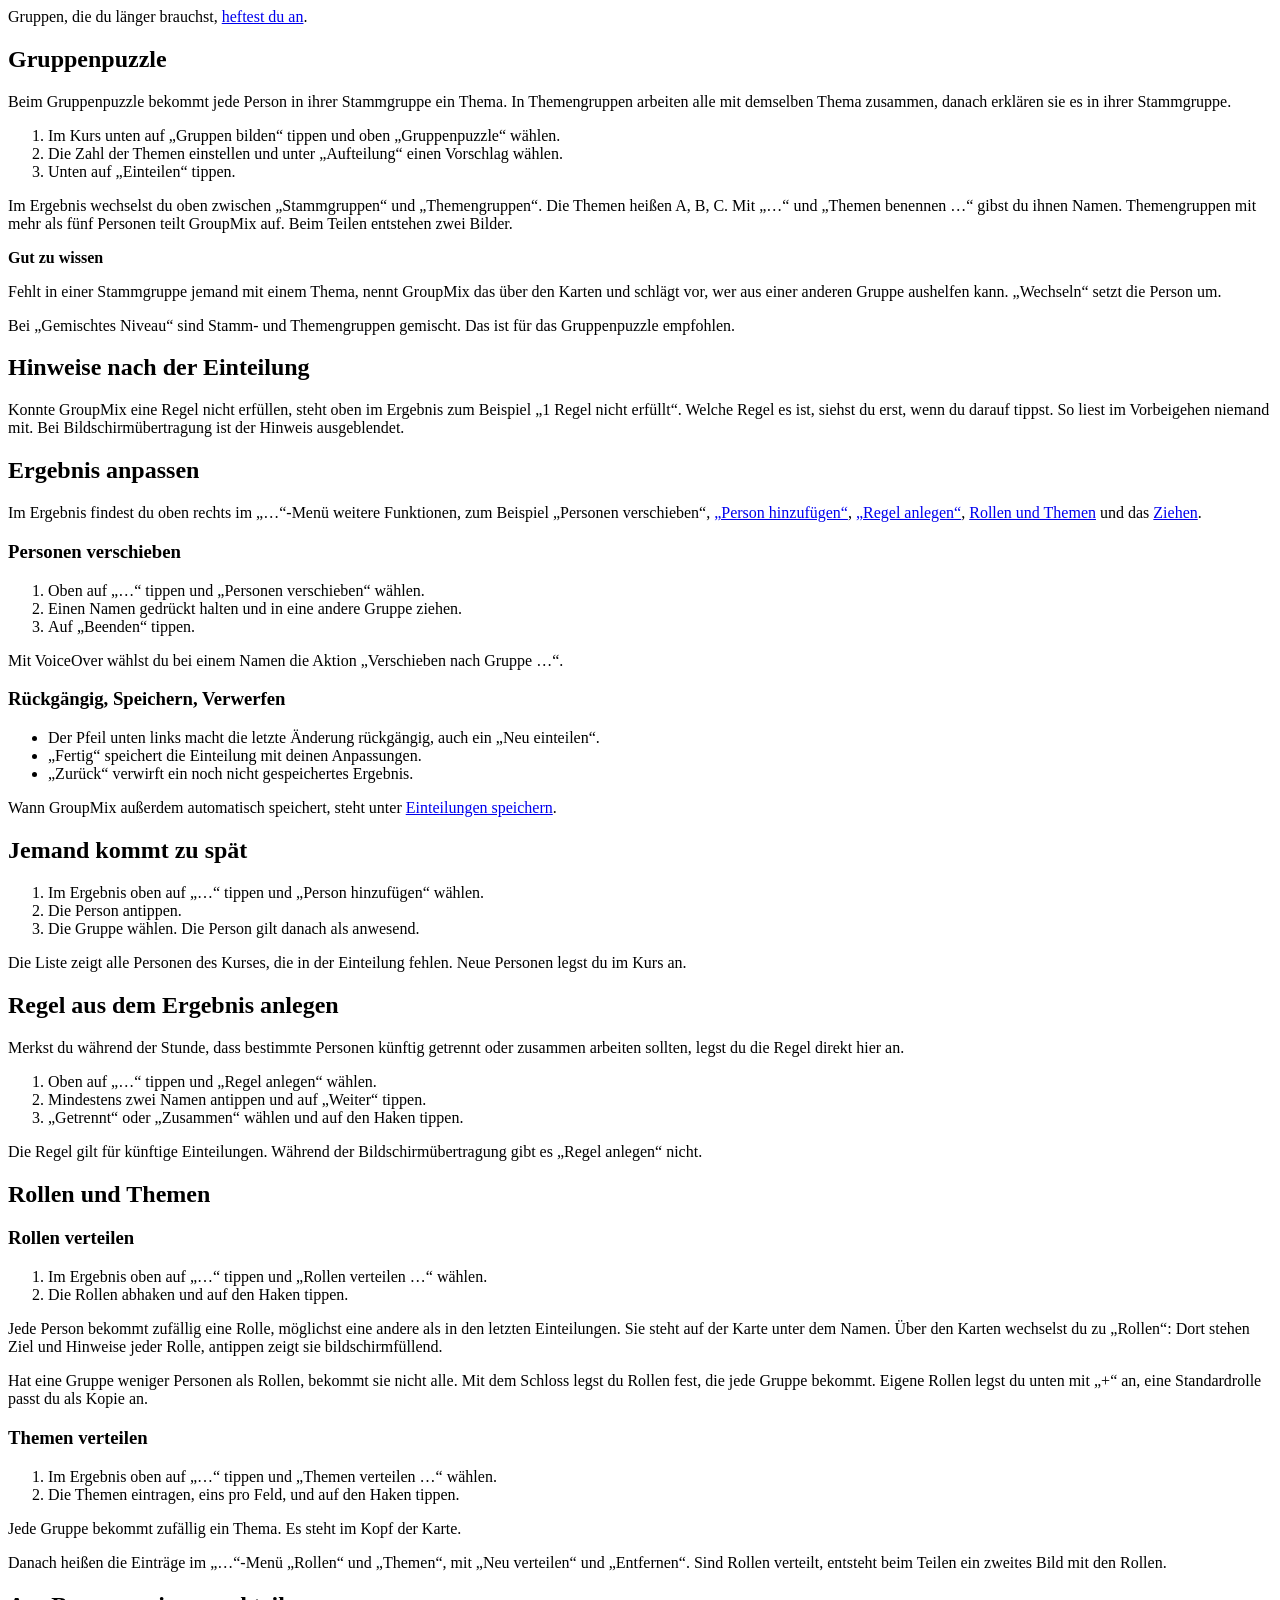
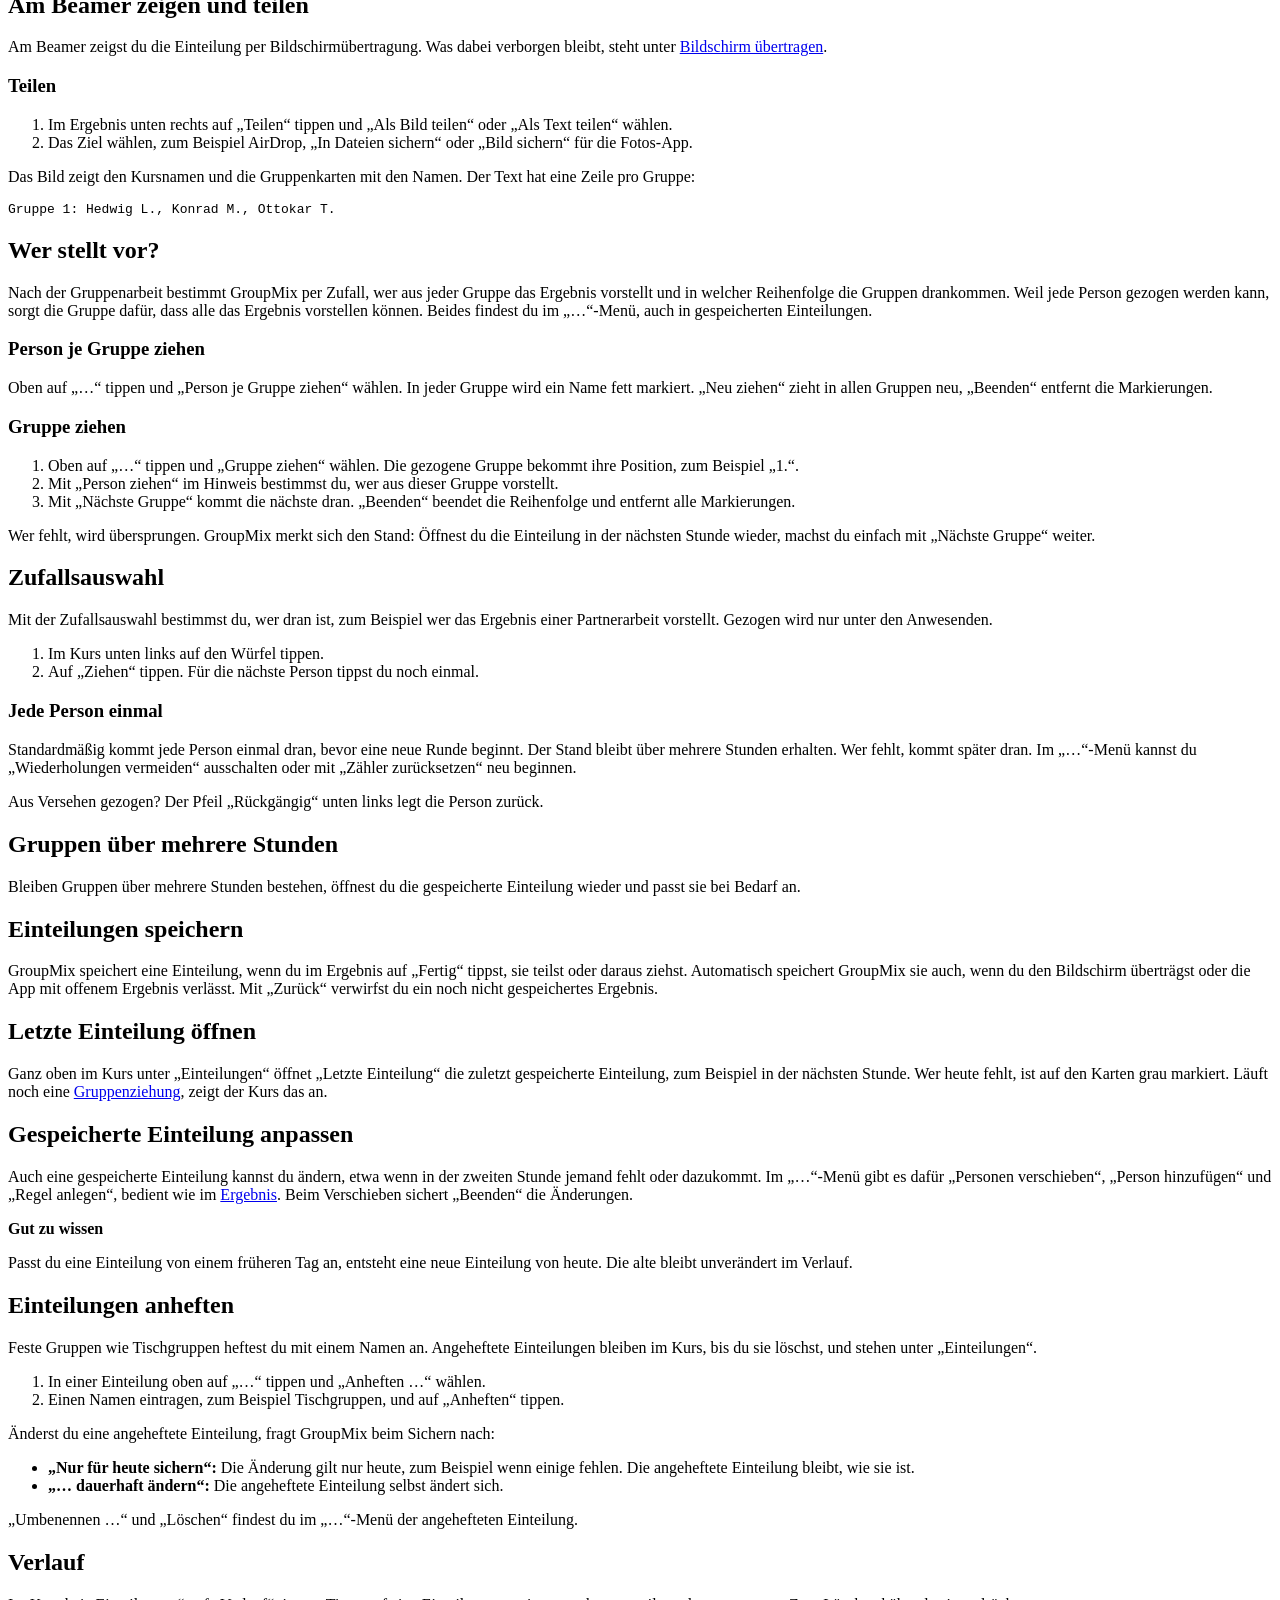
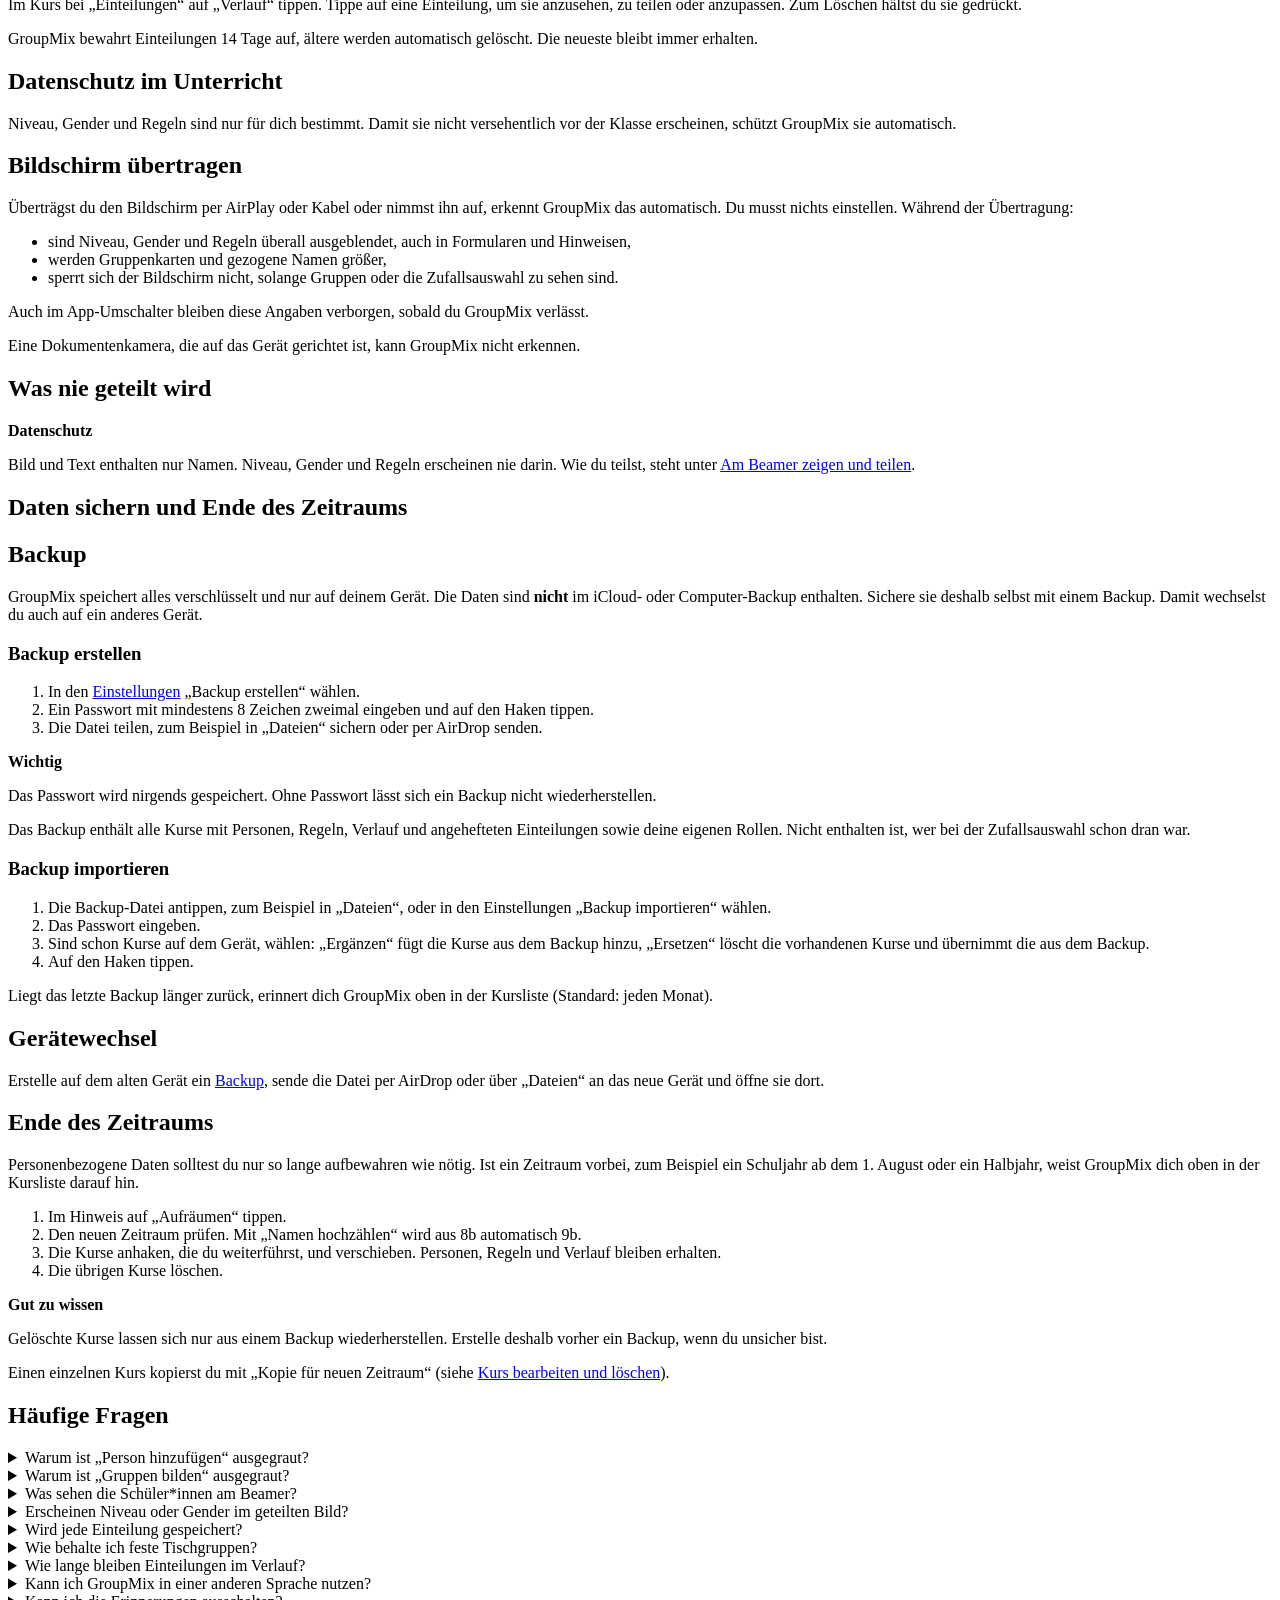
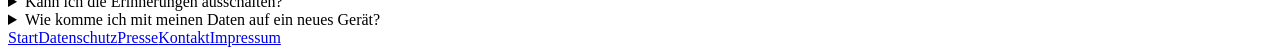
==== commit 07fe6a0e: "Pressekit (DE/EN) mit Steckbrief, Texten, Bildern und Icon ergänzen Co-Authored-By: Claude Opus 5.5 " ====
--- a/anleitung/index.html
+++ b/anleitung/index.html
@@ -615,7 +615,7 @@
     </div>
   </main>
   <footer>
-    <a href="/groupmix/">Start</a><a href="/groupmix/datenschutz/">Datenschutz</a><a href="mailto:flywizardapps@icloud.com">Kontakt</a><a href="/groupmix/impressum/">Impressum</a>
+    <a href="/groupmix/">Start</a><a href="/groupmix/datenschutz/">Datenschutz</a><a href="/groupmix/presse/">Presse</a><a href="mailto:flywizardapps@icloud.com">Kontakt</a><a href="/groupmix/impressum/">Impressum</a>
   </footer>
   <script src="/groupmix/assets/anleitung.js?v=20261104d" defer></script>
 </body>
